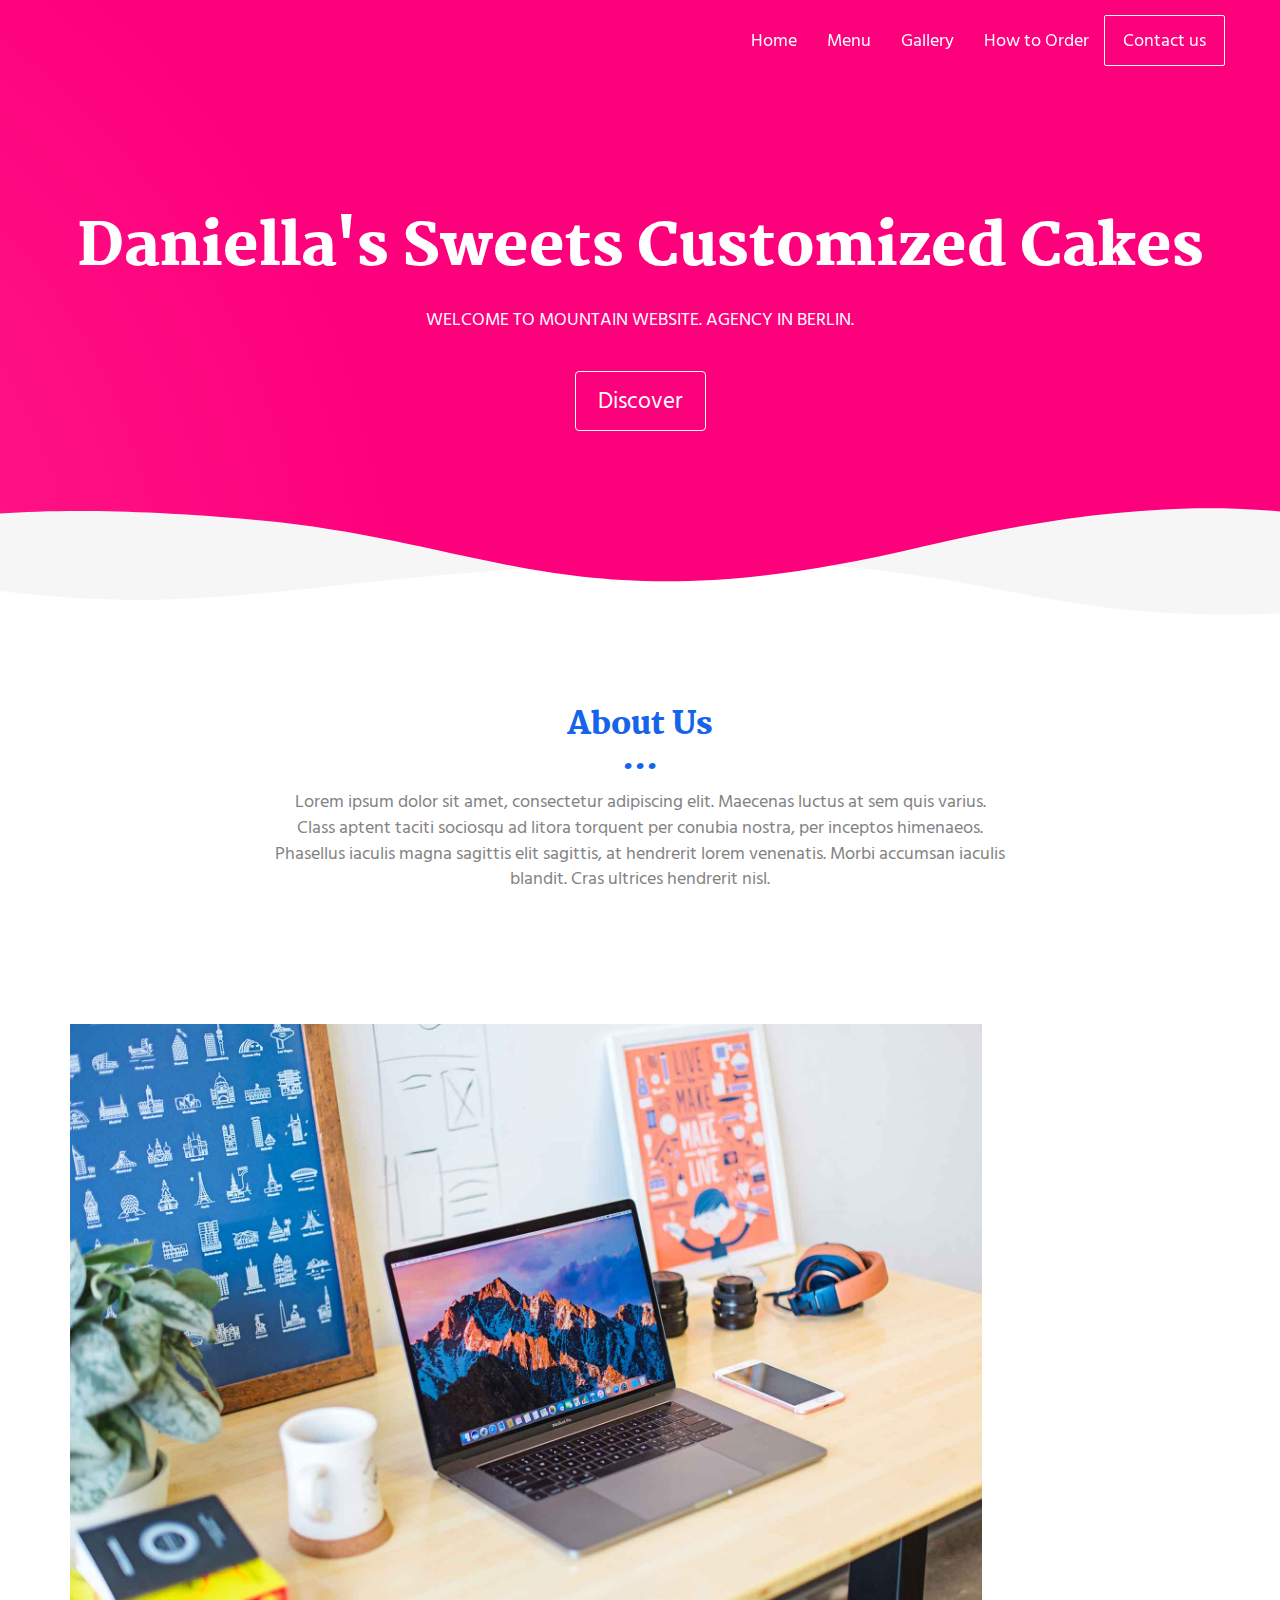
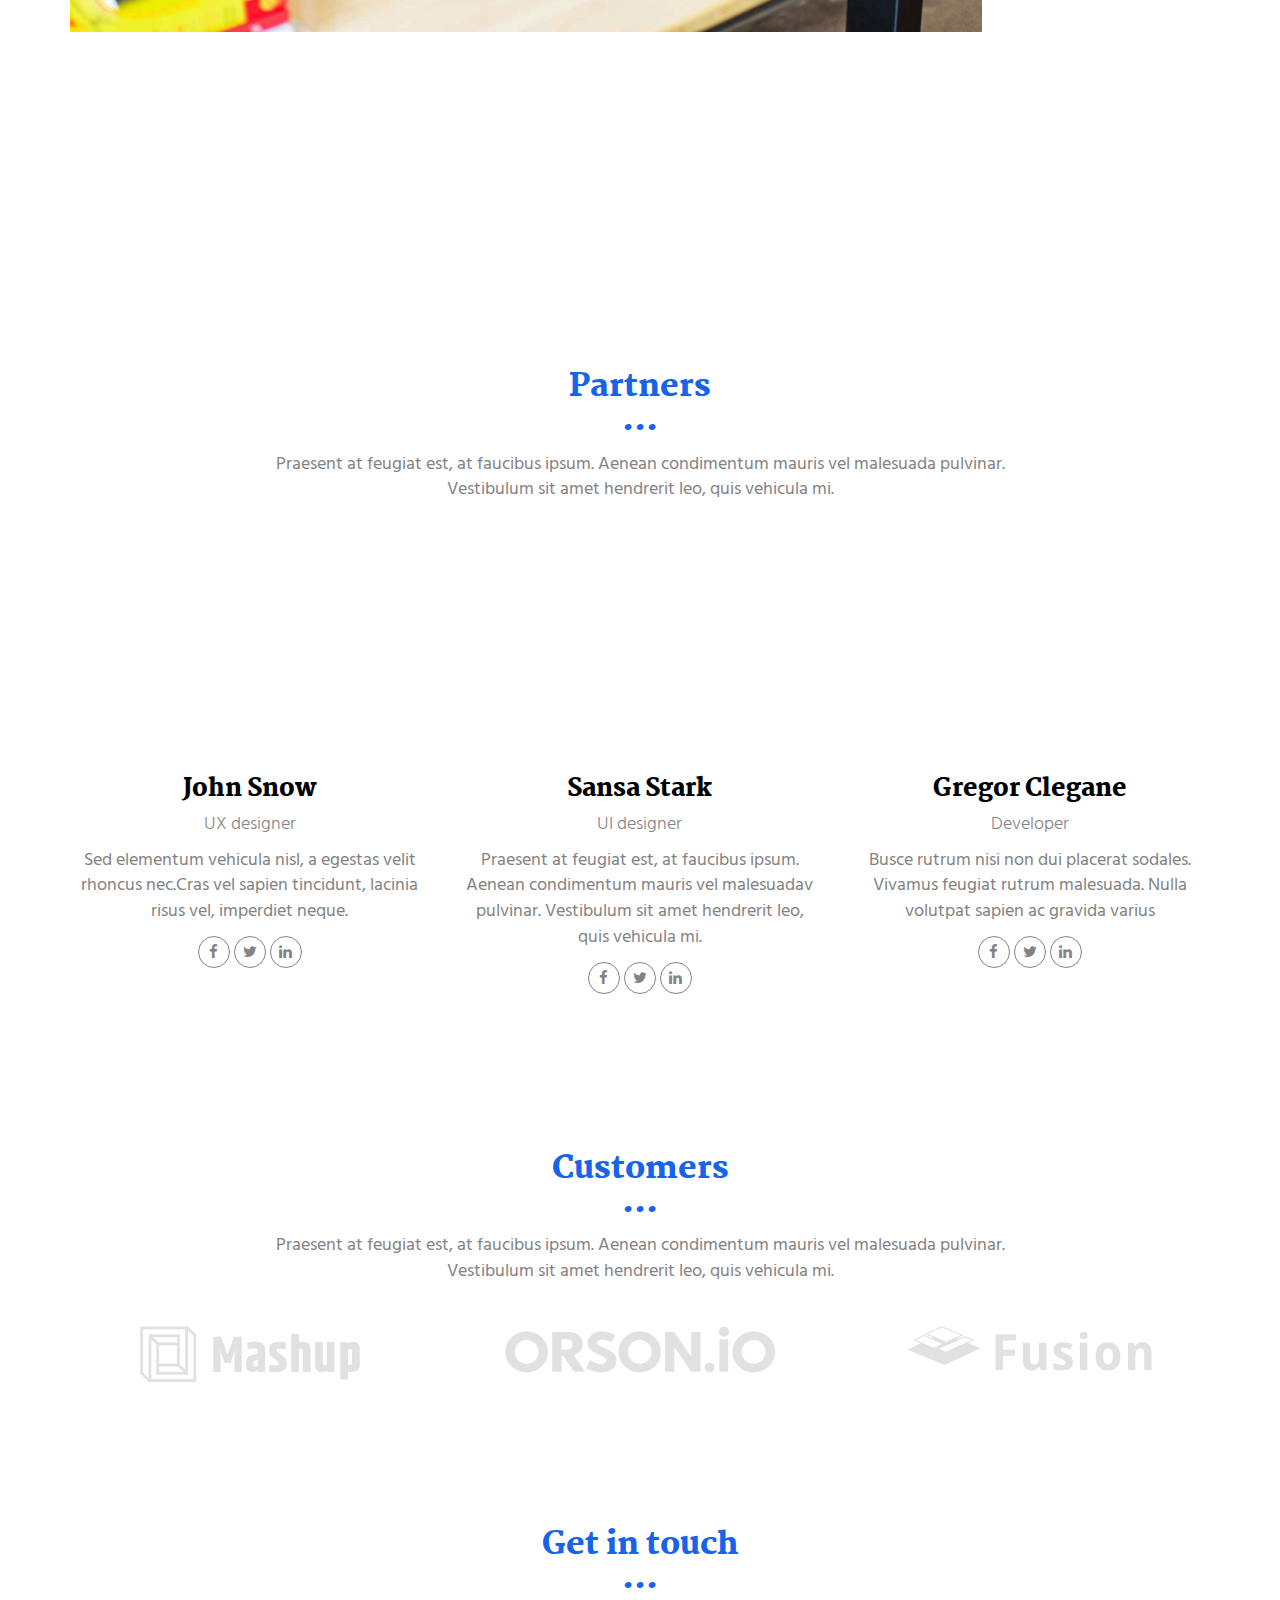
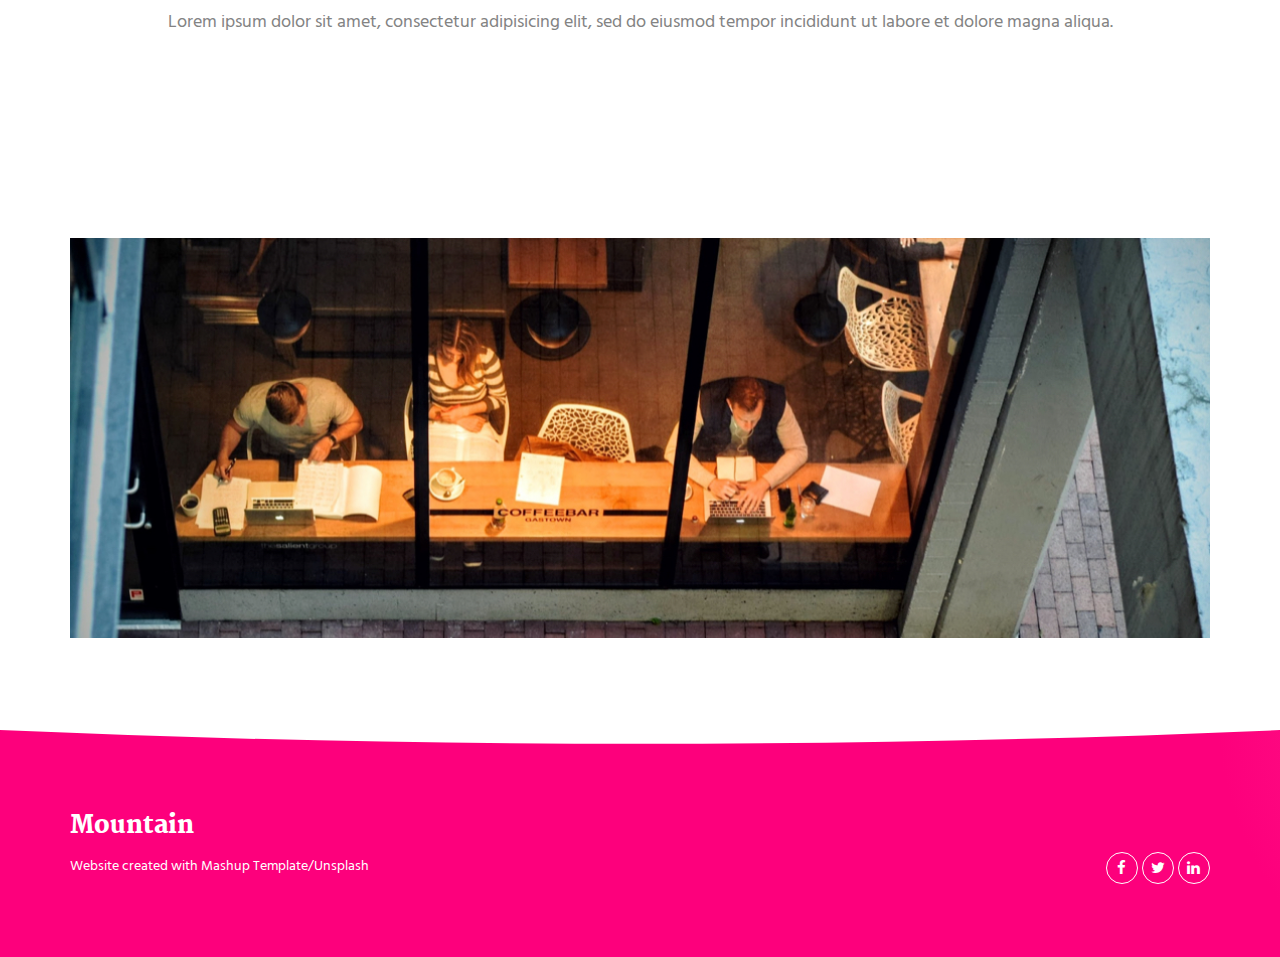
==== index.html @ 24caaa79 "upload initial files" ====
<!DOCTYPE html>
<html lang="en">

<head>
  <meta charset="UTF-8">
  <meta content="IE=edge" http-equiv="X-UA-Compatible">
  <meta content="width=device-width,initial-scale=1" name="viewport">
  <meta content="description" name="description">
  <meta name="google" content="notranslate" />
  <meta content="Mashup templates have been developped by Orson.io team" name="author">

  <!-- Disable tap highlight on IE -->
  <meta name="msapplication-tap-highlight" content="no">
  
  
  <link rel="apple-touch-icon" sizes="180x180" href="./assets/apple-icon-180x180.png">
  <link href="./assets/favicon.ico" rel="icon">

  <link href="" rel="stylesheet">


  <title>Daniella's Sweets</title>
  <link rel="icon" type="image/x-icon" href="assets/images/favicon.png">

<link href="./main.550dcf66.css" rel="stylesheet">
</head>

<body> <!-- Add your content of header -->
<header>
  <nav class="navbar navbar-default active">
    <div class="container">
      <div class="navbar-header">
        <button type="button" class="navbar-toggle collapsed" data-toggle="collapse" data-target="#navbar-collapse" aria-expanded="false">
          <span class="sr-only">Toggle navigation</span>
          <span class="icon-bar"></span>
          <span class="icon-bar"></span>
          <span class="icon-bar"></span>
        </button>
        
      </div>

      <div class="collapse navbar-collapse" id="navbar-collapse">
        <ul class="nav navbar-nav navbar-right">
          <li><a href="./index.html" title="">Home</a></li>
          <li><a href="./menu.html" title="">Menu</a></li>
          <li><a href="./gallery.html" title="">Gallery</a></li>
          <li><a href="./order.html" title="">How to Order</a></li>
          <li>
            <p>
              <a href="./contact.html" class="btn btn-default navbar-btn" title="">Contact us</a>
            </p>
          </li>

        </ul>
      </div> 
    </div>
  </nav>
</header>

<!-- Add your site or app content here -->
  <div class="hero-full-container background-image-container white-text-container">
    <div class="container">
      <div class="row">
        <div class="col-xs-12">
          <h1>Daniella's Sweets Customized Cakes</h1>
          <p>WELCOME TO MOUNTAIN WEBSITE. AGENCY IN BERLIN.</p>
          <br>
          <a href="./project.html" class="btn btn-default btn-lg" title="">Discover</a>
        </div>
      </div>
    </div>
  </div>

  <div class="section-container">
    <div class="container">
      <div class="row">
        <div class="col-xs-12 col-md-8 col-md-offset-2">
          <div class="text-center">
            <h2>About Us</h2>
            <p>Lorem ipsum dolor sit amet, consectetur adipiscing elit. Maecenas luctus at sem quis varius. 
            <br>
            Class aptent taciti sociosqu ad litora torquent per conubia nostra, per inceptos himenaeos. Phasellus iaculis magna sagittis elit sagittis, at hendrerit lorem venenatis. Morbi accumsan iaculis blandit. Cras ultrices hendrerit nisl.</p>
          </div>
       </div>
      </div>
    </div>
  </div>

  <div class="section-container">
    <div class="container">
      <div class="row">      
          <div class="col-xs-12">


            <div id="carousel-example-generic" class="carousel carousel-fade slide" data-ride="carousel">
                
                <div class="carousel-inner" role="listbox">

                    <div class="item active">
                        <img class="img-responsive" src="./assets/images/img-06.jpg" alt="First slide">
                        <div class="carousel-caption card-shadow reveal">
                          
                          <h3>Moon</h3>
                          <a class="left carousel-control" href="#carousel-example-generic" role="button" data-slide="prev">
                            <i class="fa fa-chevron-left" aria-hidden="true"></i>
                            <span class="sr-only">Previous</span>
                          </a>
                          <a class="right carousel-control" href="#carousel-example-generic" role="button" data-slide="next">
                            <i class="fa fa-chevron-right" aria-hidden="true"></i>
                            <span class="sr-only">Next</span>
                          </a>
                          <p>
                            Sed id tellus in risus pre
                            tium imperdiet eu lobortis dolor. Sed pellentesque, urna ac viverra lacinia, erat mauris venenatis purus, mollis egestas urna purus ac ex.
                            Aenean nunc sem, lobortis at elit non, lobortis laoreet nibh. Maecenas at mi ipsum.
                          </p>
                          
                          <p>
                            Quisque tempor, ligula pharetra luctus elementum, arcu nisl suscipit ante, pharetra commodo dui est et enim. Sed eu vestibulum elit. Donec ut libero non.
                          </p>
                          <a href="./project.html" class="btn btn-primary" title="">
                            Discover
                          </a>
                        </div>
                    </div>
                    <div class="item">
                        <img class="img-responsive" src="./assets/images/img-07.jpg" alt="First slide">
                        <div class="carousel-caption card-shadow reveal">

                          <h3>Lbortis</h3>
                            <a class="left carousel-control" href="#carousel-example-generic" role="button" data-slide="prev">
                              <i class="fa fa-chevron-left" aria-hidden="true"></i>
                              <span class="sr-only">Previous</span>
                            </a>
                            <a class="right carousel-control" href="#carousel-example-generic" role="button" data-slide="next">
                              <i class="fa fa-chevron-right" aria-hidden="true"></i>
                              <span class="sr-only">Next</span>
                            </a>
                          <p>
                            Pre id tellus in risus pre
                            tium imperdiet eu lobortis dolor. Sed pellentesque, urna ac viverra lacinia, erat mauris venenatis purus, mollis egestas urna purus ac ex.
                            Aenean nunc sem, lobortis at elit non, lobortis laoreet nibh. Maecenas at mi ipsum.
                          </p>
                          
                          <p>
                            Quisque tempor, ligula pharetra luctus elementum, arcu nisl suscipit ante, pharetra commodo dui est et enim. Sed eu vestibulum elit. Donec ut libero non.
                          </p>
                          <a href="./project.html" class="btn btn-primary" title="">
                            Discover
                          </a>
                        </div>
                    </div>
                </div>
               
            </div>

           
          </div>
          
        </div>  
      
    </div>
  </div>

  <div class="section-container">
    <div class="container text-center">
      <div class="row section-container-spacer">
        <div class="col-xs-12 col-md-12">
          <h2>Partners</h2>
          <p>Praesent at feugiat est, at faucibus ipsum. Aenean condimentum mauris vel malesuada pulvinar. <br>Vestibulum sit amet hendrerit leo, quis vehicula mi.</p>
        </div>  
      </div>
      <div class="row">
        <div class="col-xs-12 col-md-4">
          <img src="./assets/images/profil-01.jpg" alt="" class="reveal img-responsive reveal-content image-center">
          <h3>John Snow</h3>
          <h4>UX designer</h4>
          <p>Sed elementum vehicula nisl, a egestas velit rhoncus nec.Cras vel sapien tincidunt, lacinia risus vel, imperdiet neque.</p>
          <p>
            <a href="https://facebook.com/" class="social-round-icon fa-icon" title="">
              <i class="fa fa-facebook" aria-hidden="true"></i>
            </a>
            <a href="https://twitter.com/" class="social-round-icon fa-icon" title="">
              <i class="fa fa-twitter" aria-hidden="true"></i>
            </a>
            <a href="https://www.linkedin.com/" class="social-round-icon fa-icon" title="">
              <i class="fa fa-linkedin" aria-hidden="true"></i>
            </a>
          </p>
        </div>
       
        <div class="col-xs-12 col-md-4">
          <img src="./assets/images/profil-02.jpg" alt="" class="reveal img-responsive reveal-content image-center">
          <h3>Sansa Stark</h3>
          <h4>UI designer</h4>
          <p>Praesent at feugiat est, at faucibus ipsum. Aenean condimentum mauris vel malesuadav pulvinar. Vestibulum sit amet hendrerit leo, quis vehicula mi.</p>
          <p>
            <a href="https://facebook.com/" class="social-round-icon fa-icon" title="">
              <i class="fa fa-facebook" aria-hidden="true"></i>
            </a>
            <a href="https://twitter.com/" class="social-round-icon fa-icon" title="">
              <i class="fa fa-twitter" aria-hidden="true"></i>
            </a>
            <a href="https://www.linkedin.com/" class="social-round-icon fa-icon" title="">
              <i class="fa fa-linkedin" aria-hidden="true"></i>
            </a>
          </p>
        </div>
        <div class="col-xs-12 col-md-4">
          <img src="./assets/images/profil-03.jpg" alt="" class="reveal img-responsive reveal-content image-center">
          <h3>Gregor Clegane</h3>
          <h4>Developer</h4>
          <p>Busce rutrum nisi non dui placerat sodales. Vivamus feugiat rutrum malesuada. Nulla volutpat sapien ac gravida varius</p>
          <p>
            <a href="https://facebook.com/" class="social-round-icon fa-icon" title="">
              <i class="fa fa-facebook" aria-hidden="true"></i>
            </a>
            <a href="https://twitter.com/" class="social-round-icon fa-icon" title="">
              <i class="fa fa-twitter" aria-hidden="true"></i>
            </a>
            <a href="https://www.linkedin.com/" class="social-round-icon fa-icon" title="">
              <i class="fa fa-linkedin" aria-hidden="true"></i>
            </a>
          </p>
        </div>
      </div>
    </div>
  </div>

  <div class="section-container">
    <div class="container text-center">
      <div class="row section-container-spacer">
        <div class="col-xs-12 col-md-12">
          <h2 class="text-center">Customers</h2>
          <p>Praesent at feugiat est, at faucibus ipsum. Aenean condimentum mauris vel malesuada pulvinar. <br>Vestibulum sit amet hendrerit leo, quis vehicula mi.</p>
        </div>  
      </div>
      <div class="row">
        <div class="col-xs-12 col-md-4">
          <img src="./assets/images/logo-01.png" alt="" class="img-responsive reveal-content image-center">

        </div>
       
        <div class="col-xs-12 col-md-4">
          <img src="./assets/images/logo-02.png" alt="" class="img-responsive reveal-content image-center">
        </div>
        <div class="col-xs-12 col-md-4">
          <img src="./assets/images/logo-03.png" alt="" class="img-responsive reveal-content image-center">
        </div>
      </div>
    </div>
  </div>
 
 
  <div class="section-container contact-container">
    <div class="container">
      <div class="row">
        <div class="col-xs-12 col-md-12">
          <div class="section-container-spacer">
            <h2 class="text-center">Get in touch</h2>
            <p class="text-center">Lorem ipsum dolor sit amet, consectetur adipisicing elit, sed do eiusmod
            tempor incididunt ut labore et dolore magna aliqua.</p>
          </div>
          <div class="card-container">
            <div class="card card-shadow col-xs-10 col-xs-offset-1 col-md-8 col-md-offset-2 reveal">
              <form action="" class="reveal-content">
                <div class="row">
                  <div class="col-md-7">
                    <div class="form-group">
                      <input type="email" class="form-control" id="email" placeholder="Email">
                    </div>
                    <div class="form-group">
                      <input type="text" class="form-control" id="subject" placeholder="Subject">
                    </div>
                    <div class="form-group">
                      <textarea class="form-control" rows="3" placeholder="Enter your message"></textarea>
                    </div>
                    <button type="submit" class="btn btn-primary">Send message</button>
                  </div>
                  <div class="col-md-5">
                    <ul class="list-unstyled address-container">
                      <li>
                        <span class="fa-icon">
                          <i class="fa fa-phone" aria-hidden="true"></i>
                        </span>
                        + 33 9 07 45 12 65
                      </li>
                      <li>
                        <span class="fa-icon">
                          <i class="fa fa fa-map-o" aria-hidden="true"></i>
                        </span>
                        42 rue Moulbert 75016 Paris
                      </li>
                    </ul>
                  </div>
                </div>
              </form>
            </div>
            <div class="card-image col-xs-12" style="background-image: url('/assets/images/img-01.jpg')">
            </div>
          </div>
        </div>  
      </div>
    </div>
  </div>

<script>
  document.addEventListener("DOMContentLoaded", function (event) {
    navbarFixedTopAnimation();
  });
</script>

<footer class="footer-container white-text-container">
  <div class="container">
    <div class="row">

     
      <div class="col-xs-12">
        <h3>Mountain</h3>

        <div class="row">
          <div class="col-xs-12 col-sm-7">
            <p><small>Website created with <a href="http://www.mashup-template.com/" title="Create website with free html template">Mashup Template</a>/<a href="https://www.unsplash.com/" title="Beautiful Free Images">Unsplash</a></small>
            </p>
          </div>
          <div class="col-xs-12 col-sm-5">
            <p class="text-right">
              <a href="https://facebook.com/" class="social-round-icon white-round-icon fa-icon" title="">
                <i class="fa fa-facebook" aria-hidden="true"></i>
              </a>
              <a href="https://twitter.com/" class="social-round-icon white-round-icon fa-icon" title="">
                <i class="fa fa-twitter" aria-hidden="true"></i>
              </a>
              <a href="https://www.linkedin.com/" class="social-round-icon white-round-icon fa-icon" title="">
                <i class="fa fa-linkedin" aria-hidden="true"></i>
              </a>
            </p>
          </div>
        </div>
        
        
      </div>
    </div>
  </div>
</footer>

<script>
  document.addEventListener("DOMContentLoaded", function (event) {
    navActivePage();
    scrollRevelation('.reveal');
  });
</script>

<!-- Google Analytics: change UA-XXXXX-X to be your site's ID 

<script>
  (function (i, s, o, g, r, a, m) {
    i['GoogleAnalyticsObject'] = r; i[r] = i[r] || function () {
      (i[r].q = i[r].q || []).push(arguments)
    }, i[r].l = 1 * new Date(); a = s.createElement(o),
      m = s.getElementsByTagName(o)[0]; a.async = 1; a.src = g; m.parentNode.insertBefore(a, m)
  })(window, document, 'script', '//www.google-analytics.com/analytics.js', 'ga');
  ga('create', 'UA-XXXXX-X', 'auto');
  ga('send', 'pageview');
</script>

--> <script type="text/javascript" src="./main.0cf8b554.js"></script></body>

</html>
---- main.550dcf66.css ----
@import url(https://fonts.googleapis.com/css?family=Hind+Siliguri:300,600|Martel:400,900);@import url(https://maxcdn.bootstrapcdn.com/font-awesome/4.7.0/css/font-awesome.min.css);/*!
 * Bootstrap v3.3.7 (http://getbootstrap.com)
 * Copyright 2011-2016 Twitter, Inc.
 * Licensed under MIT (https://github.com/twbs/bootstrap/blob/master/LICENSE)
 */
/*! normalize.css v3.0.3 | MIT License | github.com/necolas/normalize.css */html{font-family:sans-serif;-ms-text-size-adjust:100%;-webkit-text-size-adjust:100%}body{margin:0}article,aside,details,figcaption,figure,footer,header,hgroup,main,menu,nav,section,summary{display:block}audio,canvas,progress,video{display:inline-block;vertical-align:baseline}audio:not([controls]){display:none;height:0}[hidden],template{display:none}a{background-color:transparent}a:active,a:hover{outline:0}abbr[title]{border-bottom:1px dotted}b,strong{font-weight:700}dfn{font-style:italic}h1{font-size:2em;margin:.67em 0}mark{background:#ff0;color:#000}small{font-size:80%}sub,sup{font-size:75%;line-height:0;position:relative;vertical-align:baseline}sup{top:-.5em}sub{bottom:-.25em}img{border:0}svg:not(:root){overflow:hidden}figure{margin:1em 40px}hr{box-sizing:content-box;height:0}pre{overflow:auto}code,kbd,pre,samp{font-family:monospace,monospace;font-size:1em}button,input,optgroup,select,textarea{color:inherit;font:inherit;margin:0}button{overflow:visible}button,select{text-transform:none}button,html input[type=button],input[type=reset],input[type=submit]{-webkit-appearance:button;cursor:pointer}button[disabled],html input[disabled]{cursor:default}button::-moz-focus-inner,input::-moz-focus-inner{border:0;padding:0}input{line-height:normal}input[type=checkbox],input[type=radio]{box-sizing:border-box;padding:0}input[type=number]::-webkit-inner-spin-button,input[type=number]::-webkit-outer-spin-button{height:auto}input[type=search]{-webkit-appearance:textfield;box-sizing:content-box}input[type=search]::-webkit-search-cancel-button,input[type=search]::-webkit-search-decoration{-webkit-appearance:none}fieldset{border:1px solid silver;margin:0 2px;padding:.35em .625em .75em}textarea{overflow:auto}optgroup{font-weight:700}table{border-collapse:collapse;border-spacing:0}td,th{padding:0}

/*! Source: https://github.com/h5bp/html5-boilerplate/blob/master/src/css/main.css */@media print{*,:after,:before{background:transparent!important;color:#000!important;box-shadow:none!important;text-shadow:none!important}a,a:visited{text-decoration:underline}a[href]:after{content:" (" attr(href) ")"}abbr[title]:after{content:" (" attr(title) ")"}a[href^="#"]:after,a[href^="javascript:"]:after{content:""}blockquote,pre{border:1px solid #999;page-break-inside:avoid}thead{display:table-header-group}img,tr{page-break-inside:avoid}img{max-width:100%!important}h2,h3,p{orphans:3;widows:3}h2,h3{page-break-after:avoid}.navbar{display:none}.btn>.caret,.dropup>.btn>.caret{border-top-color:#000!important}.label{border:1px solid #000}.table{border-collapse:collapse!important}.table td,.table th{background-color:#fff!important}.table-bordered td,.table-bordered th{border:1px solid #ddd!important}}*,:after,:before{-webkit-box-sizing:border-box;-moz-box-sizing:border-box;box-sizing:border-box}html{font-size:10px;-webkit-tap-highlight-color:transparent}body{font-family:Hind Siliguri,Helvetica,Arial,sans-serif;font-size:18px;line-height:1.42857;color:#838383;background-color:#fff}button,input,select,textarea{font-family:inherit;font-size:inherit;line-height:inherit}a{color:#1763e9;text-decoration:none}a:focus,a:hover{color:#1045a4;text-decoration:underline}a:focus{outline:5px auto -webkit-focus-ring-color;outline-offset:-2px}figure{margin:0}img{vertical-align:middle}.img-responsive{display:block;max-width:100%;height:auto}.img-rounded{border-radius:4px}.img-thumbnail{padding:4px;line-height:1.42857;background-color:#fff;border:1px solid #ddd;border-radius:2px;-webkit-transition:all .2s ease-in-out;-o-transition:all .2s ease-in-out;transition:all .2s ease-in-out;display:inline-block;max-width:100%;height:auto}.img-circle{border-radius:50%}hr{margin-top:25px;margin-bottom:25px;border:0;border-top:1px solid #eee}.sr-only{position:absolute;width:1px;height:1px;margin:-1px;padding:0;overflow:hidden;clip:rect(0,0,0,0);border:0}.sr-only-focusable:active,.sr-only-focusable:focus{position:static;width:auto;height:auto;margin:0;overflow:visible;clip:auto}[role=button]{cursor:pointer}.h1,.h2,.h3,.h4,.h5,.h6,h1,h2,h3,h4,h5,h6{font-family:Martel,Times New Roman,Times,serif;font-weight:900;line-height:1.1;color:#1763e9}.h1 .small,.h1 small,.h2 .small,.h2 small,.h3 .small,.h3 small,.h4 .small,.h4 small,.h5 .small,.h5 small,.h6 .small,.h6 small,h1 .small,h1 small,h2 .small,h2 small,h3 .small,h3 small,h4 .small,h4 small,h5 .small,h5 small,h6 .small,h6 small{font-weight:400;line-height:1;color:#777}.h1,.h2,.h3,h1,h2,h3{margin-top:25px;margin-bottom:12.5px}.h1 .small,.h1 small,.h2 .small,.h2 small,.h3 .small,.h3 small,h1 .small,h1 small,h2 .small,h2 small,h3 .small,h3 small{font-size:65%}.h4,.h5,.h6,h4,h5,h6{margin-top:12.5px;margin-bottom:12.5px}.h4 .small,.h4 small,.h5 .small,.h5 small,.h6 .small,.h6 small,h4 .small,h4 small,h5 .small,h5 small,h6 .small,h6 small{font-size:75%}.h1,h1{font-size:59px}.h2,h2{font-size:31px}.h3,h3{font-size:24px}.h4,.h5,h4,h5{font-size:18px}.h6,h6{font-size:16px}p{margin:0 0 12.5px}.lead{margin-bottom:25px;font-size:20px;font-weight:300;line-height:1.4}@media (min-width:768px){.lead{font-size:27px}}.small,small{font-size:77%}.mark,mark{background-color:#fcf8e3;padding:.2em}.text-left{text-align:left}.text-right{text-align:right}.text-center{text-align:center}.text-justify{text-align:justify}.text-nowrap{white-space:nowrap}.text-lowercase{text-transform:lowercase}.initialism,.text-uppercase{text-transform:uppercase}.text-capitalize{text-transform:capitalize}.text-muted{color:#777}.text-primary{color:#1763e9}a.text-primary:focus,a.text-primary:hover{color:#124fbb}.text-success{color:#fff}a.text-success:focus,a.text-success:hover{color:#e6e6e6}.text-info{color:#31708f}a.text-info:focus,a.text-info:hover{color:#245269}.text-warning{color:#8a6d3b}a.text-warning:focus,a.text-warning:hover{color:#66512c}.text-danger{color:#fff}a.text-danger:focus,a.text-danger:hover{color:#e6e6e6}.bg-primary{color:#fff;background-color:#1763e9}a.bg-primary:focus,a.bg-primary:hover{background-color:#124fbb}.bg-success{background-color:#08005f}a.bg-success:focus,a.bg-success:hover{background-color:#04002c}.bg-info{background-color:#d9edf7}a.bg-info:focus,a.bg-info:hover{background-color:#afd9ee}.bg-warning{background-color:#fcf8e3}a.bg-warning:focus,a.bg-warning:hover{background-color:#f7ecb5}.bg-danger{background-color:#ca044b}a.bg-danger:focus,a.bg-danger:hover{background-color:#980338}.page-header{padding-bottom:11.5px;margin:50px 0 25px;border-bottom:1px solid #eee}ol,ul{margin-top:0;margin-bottom:12.5px}ol ol,ol ul,ul ol,ul ul{margin-bottom:0}.list-inline,.list-unstyled{padding-left:0;list-style:none}.list-inline{margin-left:-5px}.list-inline>li{display:inline-block;padding-left:5px;padding-right:5px}dl{margin-top:0;margin-bottom:25px}dd,dt{line-height:1.42857}dt{font-weight:700}dd{margin-left:0}.dl-horizontal dd:after,.dl-horizontal dd:before{content:" ";display:table}.dl-horizontal dd:after{clear:both}@media (min-width:768px){.dl-horizontal dt{float:left;width:160px;clear:left;text-align:right;overflow:hidden;text-overflow:ellipsis;white-space:nowrap}.dl-horizontal dd{margin-left:180px}}abbr[data-original-title],abbr[title]{cursor:help;border-bottom:1px dotted #777}.initialism{font-size:90%}blockquote{padding:12.5px 25px;margin:0 0 25px;font-size:22.5px;border-left:5px solid #eee}blockquote ol:last-child,blockquote p:last-child,blockquote ul:last-child{margin-bottom:0}blockquote .small,blockquote footer,blockquote small{display:block;font-size:80%;line-height:1.42857;color:#777}blockquote .small:before,blockquote footer:before,blockquote small:before{content:"\2014   \A0"}.blockquote-reverse,blockquote.pull-right{padding-right:15px;padding-left:0;border-right:5px solid #eee;border-left:0;text-align:right}.blockquote-reverse .small:before,.blockquote-reverse footer:before,.blockquote-reverse small:before,blockquote.pull-right .small:before,blockquote.pull-right footer:before,blockquote.pull-right small:before{content:""}.blockquote-reverse .small:after,.blockquote-reverse footer:after,.blockquote-reverse small:after,blockquote.pull-right .small:after,blockquote.pull-right footer:after,blockquote.pull-right small:after{content:"\A0   \2014"}address{margin-bottom:25px;font-style:normal;line-height:1.42857}code,kbd,pre,samp{font-family:Menlo,Monaco,Consolas,Courier New,monospace}code{color:#c7254e;background-color:#f9f2f4}code,kbd{padding:2px 4px;font-size:90%;border-radius:2px}kbd{color:#fff;background-color:#333;box-shadow:inset 0 -1px 0 rgba(0,0,0,.25)}kbd kbd{padding:0;font-size:100%;font-weight:700;box-shadow:none}pre{display:block;padding:12px;margin:0 0 12.5px;font-size:17px;line-height:1.42857;word-break:break-all;word-wrap:break-word;color:#333;background-color:#f5f5f5;border:1px solid #ccc;border-radius:2px}pre code{padding:0;font-size:inherit;color:inherit;white-space:pre-wrap;background-color:transparent;border-radius:0}.pre-scrollable{max-height:340px;overflow-y:scroll}.container{margin-right:auto;margin-left:auto;padding-left:15px;padding-right:15px}.container:after,.container:before{content:" ";display:table}.container:after{clear:both}@media (min-width:768px){.container{width:750px}}@media (min-width:992px){.container{width:970px}}@media (min-width:1200px){.container{width:1170px}}.container-fluid{margin-right:auto;margin-left:auto;padding-left:15px;padding-right:15px}.container-fluid:after,.container-fluid:before{content:" ";display:table}.container-fluid:after{clear:both}.row{margin-left:-15px;margin-right:-15px}.row:after,.row:before{content:" ";display:table}.row:after{clear:both}.col-lg-1,.col-lg-2,.col-lg-3,.col-lg-4,.col-lg-5,.col-lg-6,.col-lg-7,.col-lg-8,.col-lg-9,.col-lg-10,.col-lg-11,.col-lg-12,.col-md-1,.col-md-2,.col-md-3,.col-md-4,.col-md-5,.col-md-6,.col-md-7,.col-md-8,.col-md-9,.col-md-10,.col-md-11,.col-md-12,.col-sm-1,.col-sm-2,.col-sm-3,.col-sm-4,.col-sm-5,.col-sm-6,.col-sm-7,.col-sm-8,.col-sm-9,.col-sm-10,.col-sm-11,.col-sm-12,.col-xs-1,.col-xs-2,.col-xs-3,.col-xs-4,.col-xs-5,.col-xs-6,.col-xs-7,.col-xs-8,.col-xs-9,.col-xs-10,.col-xs-11,.col-xs-12{position:relative;min-height:1px;padding-left:15px;padding-right:15px}.col-xs-1,.col-xs-2,.col-xs-3,.col-xs-4,.col-xs-5,.col-xs-6,.col-xs-7,.col-xs-8,.col-xs-9,.col-xs-10,.col-xs-11,.col-xs-12{float:left}.col-xs-1{width:8.33333%}.col-xs-2{width:16.66667%}.col-xs-3{width:25%}.col-xs-4{width:33.33333%}.col-xs-5{width:41.66667%}.col-xs-6{width:50%}.col-xs-7{width:58.33333%}.col-xs-8{width:66.66667%}.col-xs-9{width:75%}.col-xs-10{width:83.33333%}.col-xs-11{width:91.66667%}.col-xs-12{width:100%}.col-xs-pull-0{right:auto}.col-xs-pull-1{right:8.33333%}.col-xs-pull-2{right:16.66667%}.col-xs-pull-3{right:25%}.col-xs-pull-4{right:33.33333%}.col-xs-pull-5{right:41.66667%}.col-xs-pull-6{right:50%}.col-xs-pull-7{right:58.33333%}.col-xs-pull-8{right:66.66667%}.col-xs-pull-9{right:75%}.col-xs-pull-10{right:83.33333%}.col-xs-pull-11{right:91.66667%}.col-xs-pull-12{right:100%}.col-xs-push-0{left:auto}.col-xs-push-1{left:8.33333%}.col-xs-push-2{left:16.66667%}.col-xs-push-3{left:25%}.col-xs-push-4{left:33.33333%}.col-xs-push-5{left:41.66667%}.col-xs-push-6{left:50%}.col-xs-push-7{left:58.33333%}.col-xs-push-8{left:66.66667%}.col-xs-push-9{left:75%}.col-xs-push-10{left:83.33333%}.col-xs-push-11{left:91.66667%}.col-xs-push-12{left:100%}.col-xs-offset-0{margin-left:0}.col-xs-offset-1{margin-left:8.33333%}.col-xs-offset-2{margin-left:16.66667%}.col-xs-offset-3{margin-left:25%}.col-xs-offset-4{margin-left:33.33333%}.col-xs-offset-5{margin-left:41.66667%}.col-xs-offset-6{margin-left:50%}.col-xs-offset-7{margin-left:58.33333%}.col-xs-offset-8{margin-left:66.66667%}.col-xs-offset-9{margin-left:75%}.col-xs-offset-10{margin-left:83.33333%}.col-xs-offset-11{margin-left:91.66667%}.col-xs-offset-12{margin-left:100%}@media (min-width:768px){.col-sm-1,.col-sm-2,.col-sm-3,.col-sm-4,.col-sm-5,.col-sm-6,.col-sm-7,.col-sm-8,.col-sm-9,.col-sm-10,.col-sm-11,.col-sm-12{float:left}.col-sm-1{width:8.33333%}.col-sm-2{width:16.66667%}.col-sm-3{width:25%}.col-sm-4{width:33.33333%}.col-sm-5{width:41.66667%}.col-sm-6{width:50%}.col-sm-7{width:58.33333%}.col-sm-8{width:66.66667%}.col-sm-9{width:75%}.col-sm-10{width:83.33333%}.col-sm-11{width:91.66667%}.col-sm-12{width:100%}.col-sm-pull-0{right:auto}.col-sm-pull-1{right:8.33333%}.col-sm-pull-2{right:16.66667%}.col-sm-pull-3{right:25%}.col-sm-pull-4{right:33.33333%}.col-sm-pull-5{right:41.66667%}.col-sm-pull-6{right:50%}.col-sm-pull-7{right:58.33333%}.col-sm-pull-8{right:66.66667%}.col-sm-pull-9{right:75%}.col-sm-pull-10{right:83.33333%}.col-sm-pull-11{right:91.66667%}.col-sm-pull-12{right:100%}.col-sm-push-0{left:auto}.col-sm-push-1{left:8.33333%}.col-sm-push-2{left:16.66667%}.col-sm-push-3{left:25%}.col-sm-push-4{left:33.33333%}.col-sm-push-5{left:41.66667%}.col-sm-push-6{left:50%}.col-sm-push-7{left:58.33333%}.col-sm-push-8{left:66.66667%}.col-sm-push-9{left:75%}.col-sm-push-10{left:83.33333%}.col-sm-push-11{left:91.66667%}.col-sm-push-12{left:100%}.col-sm-offset-0{margin-left:0}.col-sm-offset-1{margin-left:8.33333%}.col-sm-offset-2{margin-left:16.66667%}.col-sm-offset-3{margin-left:25%}.col-sm-offset-4{margin-left:33.33333%}.col-sm-offset-5{margin-left:41.66667%}.col-sm-offset-6{margin-left:50%}.col-sm-offset-7{margin-left:58.33333%}.col-sm-offset-8{margin-left:66.66667%}.col-sm-offset-9{margin-left:75%}.col-sm-offset-10{margin-left:83.33333%}.col-sm-offset-11{margin-left:91.66667%}.col-sm-offset-12{margin-left:100%}}@media (min-width:992px){.col-md-1,.col-md-2,.col-md-3,.col-md-4,.col-md-5,.col-md-6,.col-md-7,.col-md-8,.col-md-9,.col-md-10,.col-md-11,.col-md-12{float:left}.col-md-1{width:8.33333%}.col-md-2{width:16.66667%}.col-md-3{width:25%}.col-md-4{width:33.33333%}.col-md-5{width:41.66667%}.col-md-6{width:50%}.col-md-7{width:58.33333%}.col-md-8{width:66.66667%}.col-md-9{width:75%}.col-md-10{width:83.33333%}.col-md-11{width:91.66667%}.col-md-12{width:100%}.col-md-pull-0{right:auto}.col-md-pull-1{right:8.33333%}.col-md-pull-2{right:16.66667%}.col-md-pull-3{right:25%}.col-md-pull-4{right:33.33333%}.col-md-pull-5{right:41.66667%}.col-md-pull-6{right:50%}.col-md-pull-7{right:58.33333%}.col-md-pull-8{right:66.66667%}.col-md-pull-9{right:75%}.col-md-pull-10{right:83.33333%}.col-md-pull-11{right:91.66667%}.col-md-pull-12{right:100%}.col-md-push-0{left:auto}.col-md-push-1{left:8.33333%}.col-md-push-2{left:16.66667%}.col-md-push-3{left:25%}.col-md-push-4{left:33.33333%}.col-md-push-5{left:41.66667%}.col-md-push-6{left:50%}.col-md-push-7{left:58.33333%}.col-md-push-8{left:66.66667%}.col-md-push-9{left:75%}.col-md-push-10{left:83.33333%}.col-md-push-11{left:91.66667%}.col-md-push-12{left:100%}.col-md-offset-0{margin-left:0}.col-md-offset-1{margin-left:8.33333%}.col-md-offset-2{margin-left:16.66667%}.col-md-offset-3{margin-left:25%}.col-md-offset-4{margin-left:33.33333%}.col-md-offset-5{margin-left:41.66667%}.col-md-offset-6{margin-left:50%}.col-md-offset-7{margin-left:58.33333%}.col-md-offset-8{margin-left:66.66667%}.col-md-offset-9{margin-left:75%}.col-md-offset-10{margin-left:83.33333%}.col-md-offset-11{margin-left:91.66667%}.col-md-offset-12{margin-left:100%}}@media (min-width:1200px){.col-lg-1,.col-lg-2,.col-lg-3,.col-lg-4,.col-lg-5,.col-lg-6,.col-lg-7,.col-lg-8,.col-lg-9,.col-lg-10,.col-lg-11,.col-lg-12{float:left}.col-lg-1{width:8.33333%}.col-lg-2{width:16.66667%}.col-lg-3{width:25%}.col-lg-4{width:33.33333%}.col-lg-5{width:41.66667%}.col-lg-6{width:50%}.col-lg-7{width:58.33333%}.col-lg-8{width:66.66667%}.col-lg-9{width:75%}.col-lg-10{width:83.33333%}.col-lg-11{width:91.66667%}.col-lg-12{width:100%}.col-lg-pull-0{right:auto}.col-lg-pull-1{right:8.33333%}.col-lg-pull-2{right:16.66667%}.col-lg-pull-3{right:25%}.col-lg-pull-4{right:33.33333%}.col-lg-pull-5{right:41.66667%}.col-lg-pull-6{right:50%}.col-lg-pull-7{right:58.33333%}.col-lg-pull-8{right:66.66667%}.col-lg-pull-9{right:75%}.col-lg-pull-10{right:83.33333%}.col-lg-pull-11{right:91.66667%}.col-lg-pull-12{right:100%}.col-lg-push-0{left:auto}.col-lg-push-1{left:8.33333%}.col-lg-push-2{left:16.66667%}.col-lg-push-3{left:25%}.col-lg-push-4{left:33.33333%}.col-lg-push-5{left:41.66667%}.col-lg-push-6{left:50%}.col-lg-push-7{left:58.33333%}.col-lg-push-8{left:66.66667%}.col-lg-push-9{left:75%}.col-lg-push-10{left:83.33333%}.col-lg-push-11{left:91.66667%}.col-lg-push-12{left:100%}.col-lg-offset-0{margin-left:0}.col-lg-offset-1{margin-left:8.33333%}.col-lg-offset-2{margin-left:16.66667%}.col-lg-offset-3{margin-left:25%}.col-lg-offset-4{margin-left:33.33333%}.col-lg-offset-5{margin-left:41.66667%}.col-lg-offset-6{margin-left:50%}.col-lg-offset-7{margin-left:58.33333%}.col-lg-offset-8{margin-left:66.66667%}.col-lg-offset-9{margin-left:75%}.col-lg-offset-10{margin-left:83.33333%}.col-lg-offset-11{margin-left:91.66667%}.col-lg-offset-12{margin-left:100%}}table{background-color:transparent}caption{padding-top:8px;padding-bottom:8px;color:#777}caption,th{text-align:left}.table{width:100%;max-width:100%;margin-bottom:25px}.table>tbody>tr>td,.table>tbody>tr>th,.table>tfoot>tr>td,.table>tfoot>tr>th,.table>thead>tr>td,.table>thead>tr>th{padding:8px;line-height:1.42857;vertical-align:top;border-top:1px solid #ddd}.table>thead>tr>th{vertical-align:bottom;border-bottom:2px solid #ddd}.table>caption+thead>tr:first-child>td,.table>caption+thead>tr:first-child>th,.table>colgroup+thead>tr:first-child>td,.table>colgroup+thead>tr:first-child>th,.table>thead:first-child>tr:first-child>td,.table>thead:first-child>tr:first-child>th{border-top:0}.table>tbody+tbody{border-top:2px solid #ddd}.table .table{background-color:#fff}.table-condensed>tbody>tr>td,.table-condensed>tbody>tr>th,.table-condensed>tfoot>tr>td,.table-condensed>tfoot>tr>th,.table-condensed>thead>tr>td,.table-condensed>thead>tr>th{padding:5px}.table-bordered,.table-bordered>tbody>tr>td,.table-bordered>tbody>tr>th,.table-bordered>tfoot>tr>td,.table-bordered>tfoot>tr>th,.table-bordered>thead>tr>td,.table-bordered>thead>tr>th{border:1px solid #ddd}.table-bordered>thead>tr>td,.table-bordered>thead>tr>th{border-bottom-width:2px}.table-striped>tbody>tr:nth-of-type(odd){background-color:#f9f9f9}.table-hover>tbody>tr:hover{background-color:#f5f5f5}table col[class*=col-]{position:static;float:none;display:table-column}table td[class*=col-],table th[class*=col-]{position:static;float:none;display:table-cell}.table>tbody>tr.active>td,.table>tbody>tr.active>th,.table>tbody>tr>td.active,.table>tbody>tr>th.active,.table>tfoot>tr.active>td,.table>tfoot>tr.active>th,.table>tfoot>tr>td.active,.table>tfoot>tr>th.active,.table>thead>tr.active>td,.table>thead>tr.active>th,.table>thead>tr>td.active,.table>thead>tr>th.active{background-color:#f5f5f5}.table-hover>tbody>tr.active:hover>td,.table-hover>tbody>tr.active:hover>th,.table-hover>tbody>tr:hover>.active,.table-hover>tbody>tr>td.active:hover,.table-hover>tbody>tr>th.active:hover{background-color:#e8e8e8}.table>tbody>tr.success>td,.table>tbody>tr.success>th,.table>tbody>tr>td.success,.table>tbody>tr>th.success,.table>tfoot>tr.success>td,.table>tfoot>tr.success>th,.table>tfoot>tr>td.success,.table>tfoot>tr>th.success,.table>thead>tr.success>td,.table>thead>tr.success>th,.table>thead>tr>td.success,.table>thead>tr>th.success{background-color:#08005f}.table-hover>tbody>tr.success:hover>td,.table-hover>tbody>tr.success:hover>th,.table-hover>tbody>tr:hover>.success,.table-hover>tbody>tr>td.success:hover,.table-hover>tbody>tr>th.success:hover{background-color:#060046}.table>tbody>tr.info>td,.table>tbody>tr.info>th,.table>tbody>tr>td.info,.table>tbody>tr>th.info,.table>tfoot>tr.info>td,.table>tfoot>tr.info>th,.table>tfoot>tr>td.info,.table>tfoot>tr>th.info,.table>thead>tr.info>td,.table>thead>tr.info>th,.table>thead>tr>td.info,.table>thead>tr>th.info{background-color:#d9edf7}.table-hover>tbody>tr.info:hover>td,.table-hover>tbody>tr.info:hover>th,.table-hover>tbody>tr:hover>.info,.table-hover>tbody>tr>td.info:hover,.table-hover>tbody>tr>th.info:hover{background-color:#c4e3f3}.table>tbody>tr.warning>td,.table>tbody>tr.warning>th,.table>tbody>tr>td.warning,.table>tbody>tr>th.warning,.table>tfoot>tr.warning>td,.table>tfoot>tr.warning>th,.table>tfoot>tr>td.warning,.table>tfoot>tr>th.warning,.table>thead>tr.warning>td,.table>thead>tr.warning>th,.table>thead>tr>td.warning,.table>thead>tr>th.warning{background-color:#fcf8e3}.table-hover>tbody>tr.warning:hover>td,.table-hover>tbody>tr.warning:hover>th,.table-hover>tbody>tr:hover>.warning,.table-hover>tbody>tr>td.warning:hover,.table-hover>tbody>tr>th.warning:hover{background-color:#faf2cc}.table>tbody>tr.danger>td,.table>tbody>tr.danger>th,.table>tbody>tr>td.danger,.table>tbody>tr>th.danger,.table>tfoot>tr.danger>td,.table>tfoot>tr.danger>th,.table>tfoot>tr>td.danger,.table>tfoot>tr>th.danger,.table>thead>tr.danger>td,.table>thead>tr.danger>th,.table>thead>tr>td.danger,.table>thead>tr>th.danger{background-color:#ca044b}.table-hover>tbody>tr.danger:hover>td,.table-hover>tbody>tr.danger:hover>th,.table-hover>tbody>tr:hover>.danger,.table-hover>tbody>tr>td.danger:hover,.table-hover>tbody>tr>th.danger:hover{background-color:#b10442}.table-responsive{overflow-x:auto;min-height:.01%}@media screen and (max-width:767px){.table-responsive{width:100%;margin-bottom:18.75px;overflow-y:hidden;-ms-overflow-style:-ms-autohiding-scrollbar;border:1px solid #ddd}.table-responsive>.table{margin-bottom:0}.table-responsive>.table>tbody>tr>td,.table-responsive>.table>tbody>tr>th,.table-responsive>.table>tfoot>tr>td,.table-responsive>.table>tfoot>tr>th,.table-responsive>.table>thead>tr>td,.table-responsive>.table>thead>tr>th{white-space:nowrap}.table-responsive>.table-bordered{border:0}.table-responsive>.table-bordered>tbody>tr>td:first-child,.table-responsive>.table-bordered>tbody>tr>th:first-child,.table-responsive>.table-bordered>tfoot>tr>td:first-child,.table-responsive>.table-bordered>tfoot>tr>th:first-child,.table-responsive>.table-bordered>thead>tr>td:first-child,.table-responsive>.table-bordered>thead>tr>th:first-child{border-left:0}.table-responsive>.table-bordered>tbody>tr>td:last-child,.table-responsive>.table-bordered>tbody>tr>th:last-child,.table-responsive>.table-bordered>tfoot>tr>td:last-child,.table-responsive>.table-bordered>tfoot>tr>th:last-child,.table-responsive>.table-bordered>thead>tr>td:last-child,.table-responsive>.table-bordered>thead>tr>th:last-child{border-right:0}.table-responsive>.table-bordered>tbody>tr:last-child>td,.table-responsive>.table-bordered>tbody>tr:last-child>th,.table-responsive>.table-bordered>tfoot>tr:last-child>td,.table-responsive>.table-bordered>tfoot>tr:last-child>th{border-bottom:0}}fieldset{margin:0;min-width:0}fieldset,legend{padding:0;border:0}legend{display:block;width:100%;margin-bottom:25px;font-size:27px;line-height:inherit;color:#333;border-bottom:1px solid #e5e5e5}label{display:inline-block;max-width:100%;margin-bottom:5px;font-weight:700}input[type=search]{-webkit-box-sizing:border-box;-moz-box-sizing:border-box;box-sizing:border-box}input[type=checkbox],input[type=radio]{margin:4px 0 0;margin-top:1px\9;line-height:normal}input[type=file]{display:block}input[type=range]{display:block;width:100%}select[multiple],select[size]{height:auto}input[type=checkbox]:focus,input[type=file]:focus,input[type=radio]:focus{outline:5px auto -webkit-focus-ring-color;outline-offset:-2px}output{padding-top:13px}.form-control,output{display:block;font-size:18px;line-height:1.42857;color:#555}.form-control{width:100%;height:51px;padding:12px 18px;background-color:#fff;background-image:none;border:1px solid #ddd;border-radius:2px;-webkit-box-shadow:inset 0 1px 1px rgba(0,0,0,.075);box-shadow:inset 0 1px 1px rgba(0,0,0,.075);-webkit-transition:border-color .15s ease-in-out,box-shadow .15s ease-in-out;-o-transition:border-color ease-in-out .15s,box-shadow ease-in-out .15s;transition:border-color .15s ease-in-out,box-shadow .15s ease-in-out}.form-control:focus{border-color:#66afe9;-webkit-box-shadow:inset 0 1px 1px rgba(0,0,0,.075),0 0 8px rgba(102,175,233,.6);box-shadow:inset 0 1px 1px rgba(0,0,0,.075),0 0 8px rgba(102,175,233,.6)}.form-control::-moz-placeholder{color:#999;opacity:1}.form-control:-ms-input-placeholder{color:#999}.form-control::-webkit-input-placeholder{color:#999}.form-control::-ms-expand{border:0;background-color:transparent}.form-control[disabled],.form-control[readonly],fieldset[disabled] .form-control{background-color:#eee;opacity:1}.form-control[disabled],fieldset[disabled] .form-control{cursor:not-allowed}textarea.form-control{height:auto}input[type=search]{-webkit-appearance:none}@media screen and (-webkit-min-device-pixel-ratio:0){input[type=date].form-control,input[type=datetime-local].form-control,input[type=month].form-control,input[type=time].form-control{line-height:51px}.input-group-sm>.input-group-btn>input[type=date].btn,.input-group-sm>.input-group-btn>input[type=datetime-local].btn,.input-group-sm>.input-group-btn>input[type=month].btn,.input-group-sm>.input-group-btn>input[type=time].btn,.input-group-sm>input[type=date].form-control,.input-group-sm>input[type=date].input-group-addon,.input-group-sm>input[type=datetime-local].form-control,.input-group-sm>input[type=datetime-local].input-group-addon,.input-group-sm>input[type=month].form-control,.input-group-sm>input[type=month].input-group-addon,.input-group-sm>input[type=time].form-control,.input-group-sm>input[type=time].input-group-addon,.input-group-sm input[type=date],.input-group-sm input[type=datetime-local],.input-group-sm input[type=month],.input-group-sm input[type=time],input[type=date].input-sm,input[type=datetime-local].input-sm,input[type=month].input-sm,input[type=time].input-sm{line-height:37px}.input-group-lg>.input-group-btn>input[type=date].btn,.input-group-lg>.input-group-btn>input[type=datetime-local].btn,.input-group-lg>.input-group-btn>input[type=month].btn,.input-group-lg>.input-group-btn>input[type=time].btn,.input-group-lg>input[type=date].form-control,.input-group-lg>input[type=date].input-group-addon,.input-group-lg>input[type=datetime-local].form-control,.input-group-lg>input[type=datetime-local].input-group-addon,.input-group-lg>input[type=month].form-control,.input-group-lg>input[type=month].input-group-addon,.input-group-lg>input[type=time].form-control,.input-group-lg>input[type=time].input-group-addon,.input-group-lg input[type=date],.input-group-lg input[type=datetime-local],.input-group-lg input[type=month],.input-group-lg input[type=time],input[type=date].input-lg,input[type=datetime-local].input-lg,input[type=month].input-lg,input[type=time].input-lg{line-height:61px}}.form-group{margin-bottom:15px}.checkbox,.radio{position:relative;display:block;margin-top:10px;margin-bottom:10px}.checkbox label,.radio label{min-height:25px;padding-left:20px;margin-bottom:0;font-weight:400;cursor:pointer}.checkbox-inline input[type=checkbox],.checkbox input[type=checkbox],.radio-inline input[type=radio],.radio input[type=radio]{position:absolute;margin-left:-20px;margin-top:4px\9}.checkbox+.checkbox,.radio+.radio{margin-top:-5px}.checkbox-inline,.radio-inline{position:relative;display:inline-block;padding-left:20px;margin-bottom:0;vertical-align:middle;font-weight:400;cursor:pointer}.checkbox-inline+.checkbox-inline,.radio-inline+.radio-inline{margin-top:0;margin-left:10px}.checkbox-inline.disabled,.checkbox.disabled label,.radio-inline.disabled,.radio.disabled label,fieldset[disabled] .checkbox-inline,fieldset[disabled] .checkbox label,fieldset[disabled] .radio-inline,fieldset[disabled] .radio label,fieldset[disabled] input[type=checkbox],fieldset[disabled] input[type=radio],input[type=checkbox].disabled,input[type=checkbox][disabled],input[type=radio].disabled,input[type=radio][disabled]{cursor:not-allowed}.form-control-static{padding-top:13px;padding-bottom:13px;margin-bottom:0;min-height:43px}.form-control-static.input-lg,.form-control-static.input-sm,.input-group-lg>.form-control-static.form-control,.input-group-lg>.form-control-static.input-group-addon,.input-group-lg>.input-group-btn>.form-control-static.btn,.input-group-sm>.form-control-static.form-control,.input-group-sm>.form-control-static.input-group-addon,.input-group-sm>.input-group-btn>.form-control-static.btn{padding-left:0;padding-right:0}.input-group-sm>.form-control,.input-group-sm>.input-group-addon,.input-group-sm>.input-group-btn>.btn,.input-sm{height:37px;padding:7px 10px;font-size:14px;line-height:1.5;border-radius:2px}.input-group-sm>.input-group-btn>select.btn,.input-group-sm>select.form-control,.input-group-sm>select.input-group-addon,select.input-sm{height:37px;line-height:37px}.input-group-sm>.input-group-btn>select[multiple].btn,.input-group-sm>.input-group-btn>textarea.btn,.input-group-sm>select[multiple].form-control,.input-group-sm>select[multiple].input-group-addon,.input-group-sm>textarea.form-control,.input-group-sm>textarea.input-group-addon,select[multiple].input-sm,textarea.input-sm{height:auto}.form-group-sm .form-control{height:37px;padding:7px 10px;font-size:14px;line-height:1.5;border-radius:2px}.form-group-sm select.form-control{height:37px;line-height:37px}.form-group-sm select[multiple].form-control,.form-group-sm textarea.form-control{height:auto}.form-group-sm .form-control-static{height:37px;min-height:39px;padding:8px 10px;font-size:14px;line-height:1.5}.input-group-lg>.form-control,.input-group-lg>.input-group-addon,.input-group-lg>.input-group-btn>.btn,.input-lg{height:61px;padding:14px 22px;font-size:23px;line-height:1.33333;border-radius:4px}.input-group-lg>.input-group-btn>select.btn,.input-group-lg>select.form-control,.input-group-lg>select.input-group-addon,select.input-lg{height:61px;line-height:61px}.input-group-lg>.input-group-btn>select[multiple].btn,.input-group-lg>.input-group-btn>textarea.btn,.input-group-lg>select[multiple].form-control,.input-group-lg>select[multiple].input-group-addon,.input-group-lg>textarea.form-control,.input-group-lg>textarea.input-group-addon,select[multiple].input-lg,textarea.input-lg{height:auto}.form-group-lg .form-control{height:61px;padding:14px 22px;font-size:23px;line-height:1.33333;border-radius:4px}.form-group-lg select.form-control{height:61px;line-height:61px}.form-group-lg select[multiple].form-control,.form-group-lg textarea.form-control{height:auto}.form-group-lg .form-control-static{height:61px;min-height:48px;padding:15px 22px;font-size:23px;line-height:1.33333}.has-feedback{position:relative}.has-feedback .form-control{padding-right:63.75px}.form-control-feedback{position:absolute;top:0;right:0;z-index:2;display:block;width:51px;height:51px;line-height:51px;text-align:center;pointer-events:none}.form-group-lg .form-control+.form-control-feedback,.input-group-lg+.form-control-feedback,.input-group-lg>.form-control+.form-control-feedback,.input-group-lg>.input-group-addon+.form-control-feedback,.input-group-lg>.input-group-btn>.btn+.form-control-feedback,.input-lg+.form-control-feedback{width:61px;height:61px;line-height:61px}.form-group-sm .form-control+.form-control-feedback,.input-group-sm+.form-control-feedback,.input-group-sm>.form-control+.form-control-feedback,.input-group-sm>.input-group-addon+.form-control-feedback,.input-group-sm>.input-group-btn>.btn+.form-control-feedback,.input-sm+.form-control-feedback{width:37px;height:37px;line-height:37px}.has-success .checkbox,.has-success .checkbox-inline,.has-success.checkbox-inline label,.has-success.checkbox label,.has-success .control-label,.has-success .help-block,.has-success .radio,.has-success .radio-inline,.has-success.radio-inline label,.has-success.radio label{color:#fff}.has-success .form-control{border-color:#fff;-webkit-box-shadow:inset 0 1px 1px rgba(0,0,0,.075);box-shadow:inset 0 1px 1px rgba(0,0,0,.075)}.has-success .form-control:focus{border-color:#e6e6e6;-webkit-box-shadow:inset 0 1px 1px rgba(0,0,0,.075),0 0 6px #fff;box-shadow:inset 0 1px 1px rgba(0,0,0,.075),0 0 6px #fff}.has-success .input-group-addon{color:#fff;border-color:#fff;background-color:#08005f}.has-success .form-control-feedback{color:#fff}.has-warning .checkbox,.has-warning .checkbox-inline,.has-warning.checkbox-inline label,.has-warning.checkbox label,.has-warning .control-label,.has-warning .help-block,.has-warning .radio,.has-warning .radio-inline,.has-warning.radio-inline label,.has-warning.radio label{color:#8a6d3b}.has-warning .form-control{border-color:#8a6d3b;-webkit-box-shadow:inset 0 1px 1px rgba(0,0,0,.075);box-shadow:inset 0 1px 1px rgba(0,0,0,.075)}.has-warning .form-control:focus{border-color:#66512c;-webkit-box-shadow:inset 0 1px 1px rgba(0,0,0,.075),0 0 6px #c0a16b;box-shadow:inset 0 1px 1px rgba(0,0,0,.075),0 0 6px #c0a16b}.has-warning .input-group-addon{color:#8a6d3b;border-color:#8a6d3b;background-color:#fcf8e3}.has-warning .form-control-feedback{color:#8a6d3b}.has-error .checkbox,.has-error .checkbox-inline,.has-error.checkbox-inline label,.has-error.checkbox label,.has-error .control-label,.has-error .help-block,.has-error .radio,.has-error .radio-inline,.has-error.radio-inline label,.has-error.radio label{color:#fff}.has-error .form-control{border-color:#fff;-webkit-box-shadow:inset 0 1px 1px rgba(0,0,0,.075);box-shadow:inset 0 1px 1px rgba(0,0,0,.075)}.has-error .form-control:focus{border-color:#e6e6e6;-webkit-box-shadow:inset 0 1px 1px rgba(0,0,0,.075),0 0 6px #fff;box-shadow:inset 0 1px 1px rgba(0,0,0,.075),0 0 6px #fff}.has-error .input-group-addon{color:#fff;border-color:#fff;background-color:#ca044b}.has-error .form-control-feedback{color:#fff}.has-feedback label~.form-control-feedback{top:30px}.has-feedback label.sr-only~.form-control-feedback{top:0}.help-block{display:block;margin-top:5px;margin-bottom:10px;color:#c3c3c3}@media (min-width:768px){.form-inline .form-group{display:inline-block;margin-bottom:0;vertical-align:middle}.form-inline .form-control{display:inline-block;width:auto;vertical-align:middle}.form-inline .form-control-static{display:inline-block}.form-inline .input-group{display:inline-table;vertical-align:middle}.form-inline .input-group .form-control,.form-inline .input-group .input-group-addon,.form-inline .input-group .input-group-btn{width:auto}.form-inline .input-group>.form-control{width:100%}.form-inline .control-label{margin-bottom:0;vertical-align:middle}.form-inline .checkbox,.form-inline .radio{display:inline-block;margin-top:0;margin-bottom:0;vertical-align:middle}.form-inline .checkbox label,.form-inline .radio label{padding-left:0}.form-inline .checkbox input[type=checkbox],.form-inline .radio input[type=radio]{position:relative;margin-left:0}.form-inline .has-feedback .form-control-feedback{top:0}}.form-horizontal .checkbox,.form-horizontal .checkbox-inline,.form-horizontal .radio,.form-horizontal .radio-inline{margin-top:0;margin-bottom:0;padding-top:13px}.form-horizontal .checkbox,.form-horizontal .radio{min-height:38px}.form-horizontal .form-group{margin-left:-15px;margin-right:-15px}.form-horizontal .form-group:after,.form-horizontal .form-group:before{content:" ";display:table}.form-horizontal .form-group:after{clear:both}@media (min-width:768px){.form-horizontal .control-label{text-align:right;margin-bottom:0;padding-top:13px}}.form-horizontal .has-feedback .form-control-feedback{right:15px}@media (min-width:768px){.form-horizontal .form-group-lg .control-label{padding-top:15px;font-size:23px}}@media (min-width:768px){.form-horizontal .form-group-sm .control-label{padding-top:8px;font-size:14px}}.btn{display:inline-block;margin-bottom:0;font-weight:400;text-align:center;vertical-align:middle;touch-action:manipulation;cursor:pointer;background-image:none;border:1px solid transparent;white-space:nowrap;padding:12px 18px;font-size:18px;line-height:1.42857;border-radius:2px;-webkit-user-select:none;-moz-user-select:none;-ms-user-select:none;user-select:none}.btn.active.focus,.btn.active:focus,.btn.focus,.btn:active.focus,.btn:active:focus,.btn:focus{outline:5px auto -webkit-focus-ring-color;outline-offset:-2px}.btn.focus,.btn:focus,.btn:hover{color:#fff;text-decoration:none}.btn.active,.btn:active{outline:0;background-image:none;-webkit-box-shadow:inset 0 3px 5px rgba(0,0,0,.125);box-shadow:inset 0 3px 5px rgba(0,0,0,.125)}.btn.disabled,.btn[disabled],fieldset[disabled] .btn{cursor:not-allowed;opacity:.65;filter:alpha(opacity=65);-webkit-box-shadow:none;box-shadow:none}a.btn.disabled,fieldset[disabled] a.btn{pointer-events:none}.btn-default{color:#fff;background-color:transparent;border-color:#fff}.btn-default.focus,.btn-default:focus{color:#fff;background-color:transparent;border-color:#bfbfbf}.btn-default.active,.btn-default:active,.btn-default:hover,.open>.btn-default.dropdown-toggle{color:#fff;background-color:transparent;border-color:#e0e0e0}.btn-default.active.focus,.btn-default.active:focus,.btn-default.active:hover,.btn-default:active.focus,.btn-default:active:focus,.btn-default:active:hover,.open>.btn-default.dropdown-toggle.focus,.open>.btn-default.dropdown-toggle:focus,.open>.btn-default.dropdown-toggle:hover{color:#fff;background-color:transparent;border-color:#bfbfbf}.btn-default.active,.btn-default:active,.open>.btn-default.dropdown-toggle{background-image:none}.btn-default.disabled.focus,.btn-default.disabled:focus,.btn-default.disabled:hover,.btn-default[disabled].focus,.btn-default[disabled]:focus,.btn-default[disabled]:hover,fieldset[disabled] .btn-default.focus,fieldset[disabled] .btn-default:focus,fieldset[disabled] .btn-default:hover{background-color:transparent;border-color:#fff}.btn-default .badge{color:transparent;background-color:#fff}.btn-primary{color:#1763e9;background-color:transparent;border-color:#1763e9}.btn-primary.focus,.btn-primary:focus{color:#1763e9;background-color:transparent;border-color:#0b3275}.btn-primary.active,.btn-primary:active,.btn-primary:hover,.open>.btn-primary.dropdown-toggle{color:#1763e9;background-color:transparent;border-color:#114bb2}.btn-primary.active.focus,.btn-primary.active:focus,.btn-primary.active:hover,.btn-primary:active.focus,.btn-primary:active:focus,.btn-primary:active:hover,.open>.btn-primary.dropdown-toggle.focus,.open>.btn-primary.dropdown-toggle:focus,.open>.btn-primary.dropdown-toggle:hover{color:#1763e9;background-color:transparent;border-color:#0b3275}.btn-primary.active,.btn-primary:active,.open>.btn-primary.dropdown-toggle{background-image:none}.btn-primary.disabled.focus,.btn-primary.disabled:focus,.btn-primary.disabled:hover,.btn-primary[disabled].focus,.btn-primary[disabled]:focus,.btn-primary[disabled]:hover,fieldset[disabled] .btn-primary.focus,fieldset[disabled] .btn-primary:focus,fieldset[disabled] .btn-primary:hover{background-color:transparent;border-color:#1763e9}.btn-primary .badge{color:transparent;background-color:#1763e9}.btn-success{color:#5cb85c;background-color:transparent;border-color:#5cb85c}.btn-success.focus,.btn-success:focus{color:#5cb85c;background-color:transparent;border-color:#2d672d}.btn-success.active,.btn-success:active,.btn-success:hover,.open>.btn-success.dropdown-toggle{color:#5cb85c;background-color:transparent;border-color:#419641}.btn-success.active.focus,.btn-success.active:focus,.btn-success.active:hover,.btn-success:active.focus,.btn-success:active:focus,.btn-success:active:hover,.open>.btn-success.dropdown-toggle.focus,.open>.btn-success.dropdown-toggle:focus,.open>.btn-success.dropdown-toggle:hover{color:#5cb85c;background-color:transparent;border-color:#2d672d}.btn-success.active,.btn-success:active,.open>.btn-success.dropdown-toggle{background-image:none}.btn-success.disabled.focus,.btn-success.disabled:focus,.btn-success.disabled:hover,.btn-success[disabled].focus,.btn-success[disabled]:focus,.btn-success[disabled]:hover,fieldset[disabled] .btn-success.focus,fieldset[disabled] .btn-success:focus,fieldset[disabled] .btn-success:hover{background-color:transparent;border-color:#5cb85c}.btn-success .badge{color:transparent;background-color:#5cb85c}.btn-info{border-color:#08005f}.btn-info,.btn-info.focus,.btn-info:focus{color:#08005f;background-color:transparent}.btn-info.focus,.btn-info:focus{border-color:#000}.btn-info.active,.btn-info:active,.btn-info:hover,.open>.btn-info.dropdown-toggle{color:#08005f;background-color:transparent;border-color:#030022}.btn-info.active.focus,.btn-info.active:focus,.btn-info.active:hover,.btn-info:active.focus,.btn-info:active:focus,.btn-info:active:hover,.open>.btn-info.dropdown-toggle.focus,.open>.btn-info.dropdown-toggle:focus,.open>.btn-info.dropdown-toggle:hover{color:#08005f;background-color:transparent;border-color:#000}.btn-info.active,.btn-info:active,.open>.btn-info.dropdown-toggle{background-image:none}.btn-info.disabled.focus,.btn-info.disabled:focus,.btn-info.disabled:hover,.btn-info[disabled].focus,.btn-info[disabled]:focus,.btn-info[disabled]:hover,fieldset[disabled] .btn-info.focus,fieldset[disabled] .btn-info:focus,fieldset[disabled] .btn-info:hover{background-color:transparent;border-color:#08005f}.btn-info .badge{color:transparent;background-color:#08005f}.btn-warning{color:#f0ad4e;background-color:transparent;border-color:#f0ad4e}.btn-warning.focus,.btn-warning:focus{color:#f0ad4e;background-color:transparent;border-color:#b06d0f}.btn-warning.active,.btn-warning:active,.btn-warning:hover,.open>.btn-warning.dropdown-toggle{color:#f0ad4e;background-color:transparent;border-color:#eb9316}.btn-warning.active.focus,.btn-warning.active:focus,.btn-warning.active:hover,.btn-warning:active.focus,.btn-warning:active:focus,.btn-warning:active:hover,.open>.btn-warning.dropdown-toggle.focus,.open>.btn-warning.dropdown-toggle:focus,.open>.btn-warning.dropdown-toggle:hover{color:#f0ad4e;background-color:transparent;border-color:#b06d0f}.btn-warning.active,.btn-warning:active,.open>.btn-warning.dropdown-toggle{background-image:none}.btn-warning.disabled.focus,.btn-warning.disabled:focus,.btn-warning.disabled:hover,.btn-warning[disabled].focus,.btn-warning[disabled]:focus,.btn-warning[disabled]:hover,fieldset[disabled] .btn-warning.focus,fieldset[disabled] .btn-warning:focus,fieldset[disabled] .btn-warning:hover{background-color:transparent;border-color:#f0ad4e}.btn-warning .badge{color:transparent;background-color:#f0ad4e}.btn-danger{color:#d9534f;background-color:transparent;border-color:#d9534f}.btn-danger.focus,.btn-danger:focus{color:#d9534f;background-color:transparent;border-color:#8b211e}.btn-danger.active,.btn-danger:active,.btn-danger:hover,.open>.btn-danger.dropdown-toggle{color:#d9534f;background-color:transparent;border-color:#c12e2a}.btn-danger.active.focus,.btn-danger.active:focus,.btn-danger.active:hover,.btn-danger:active.focus,.btn-danger:active:focus,.btn-danger:active:hover,.open>.btn-danger.dropdown-toggle.focus,.open>.btn-danger.dropdown-toggle:focus,.open>.btn-danger.dropdown-toggle:hover{color:#d9534f;background-color:transparent;border-color:#8b211e}.btn-danger.active,.btn-danger:active,.open>.btn-danger.dropdown-toggle{background-image:none}.btn-danger.disabled.focus,.btn-danger.disabled:focus,.btn-danger.disabled:hover,.btn-danger[disabled].focus,.btn-danger[disabled]:focus,.btn-danger[disabled]:hover,fieldset[disabled] .btn-danger.focus,fieldset[disabled] .btn-danger:focus,fieldset[disabled] .btn-danger:hover{background-color:transparent;border-color:#d9534f}.btn-danger .badge{color:transparent;background-color:#d9534f}.btn-link{color:#1763e9;font-weight:400;border-radius:0}.btn-link,.btn-link.active,.btn-link:active,.btn-link[disabled],fieldset[disabled] .btn-link{background-color:transparent;-webkit-box-shadow:none;box-shadow:none}.btn-link,.btn-link:active,.btn-link:focus,.btn-link:hover{border-color:transparent}.btn-link:focus,.btn-link:hover{color:#1045a4;text-decoration:underline;background-color:transparent}.btn-link[disabled]:focus,.btn-link[disabled]:hover,fieldset[disabled] .btn-link:focus,fieldset[disabled] .btn-link:hover{color:#777;text-decoration:none}.btn-group-lg>.btn,.btn-lg{padding:14px 22px;font-size:23px;line-height:1.33333;border-radius:4px}.btn-group-sm>.btn,.btn-sm{padding:7px 10px;font-size:14px;line-height:1.5;border-radius:2px}.btn-group-xs>.btn,.btn-xs{padding:1px 5px;font-size:14px;line-height:1.5;border-radius:2px}.btn-block{display:block;width:100%}.btn-block+.btn-block{margin-top:5px}input[type=button].btn-block,input[type=reset].btn-block,input[type=submit].btn-block{width:100%}.fade{opacity:0;-webkit-transition:opacity .15s linear;-o-transition:opacity .15s linear;transition:opacity .15s linear}.fade.in{opacity:1}.collapse{display:none}.collapse.in{display:block}tr.collapse.in{display:table-row}tbody.collapse.in{display:table-row-group}.collapsing{position:relative;height:0;overflow:hidden;-webkit-transition-property:height,visibility;transition-property:height,visibility;-webkit-transition-duration:.35s;transition-duration:.35s;-webkit-transition-timing-function:ease;transition-timing-function:ease}.caret{display:inline-block;width:0;height:0;margin-left:2px;vertical-align:middle;border-top:4px dashed;border-top:4px solid\9;border-right:4px solid transparent;border-left:4px solid transparent}.dropdown,.dropup{position:relative}.dropdown-toggle:focus{outline:0}.dropdown-menu{position:absolute;top:100%;left:0;z-index:1000;display:none;float:left;min-width:160px;padding:5px 0;margin:2px 0 0;list-style:none;font-size:18px;text-align:left;background-color:#fff;border:1px solid #ccc;border:1px solid rgba(0,0,0,.15);border-radius:2px;-webkit-box-shadow:0 6px 12px rgba(0,0,0,.175);box-shadow:0 6px 12px rgba(0,0,0,.175);background-clip:padding-box}.dropdown-menu.pull-right{right:0;left:auto}.dropdown-menu .divider{height:1px;margin:11.5px 0;overflow:hidden;background-color:#e5e5e5}.dropdown-menu>li>a{display:block;padding:3px 20px;clear:both;font-weight:400;line-height:1.42857;color:#333;white-space:nowrap}.dropdown-menu>li>a:focus,.dropdown-menu>li>a:hover{text-decoration:none;color:#262626;background-color:#f5f5f5}.dropdown-menu>.active>a,.dropdown-menu>.active>a:focus,.dropdown-menu>.active>a:hover{color:#fff;text-decoration:none;outline:0;background-color:#1763e9}.dropdown-menu>.disabled>a,.dropdown-menu>.disabled>a:focus,.dropdown-menu>.disabled>a:hover{color:#777}.dropdown-menu>.disabled>a:focus,.dropdown-menu>.disabled>a:hover{text-decoration:none;background-color:transparent;background-image:none;filter:progid:DXImageTransform.Microsoft.gradient(enabled = false);cursor:not-allowed}.open>.dropdown-menu{display:block}.open>a{outline:0}.dropdown-menu-right{left:auto;right:0}.dropdown-menu-left{left:0;right:auto}.dropdown-header{display:block;padding:3px 20px;font-size:14px;line-height:1.42857;color:#777;white-space:nowrap}.dropdown-backdrop{position:fixed;left:0;right:0;bottom:0;top:0;z-index:990}.pull-right>.dropdown-menu{right:0;left:auto}.dropup .caret,.navbar-fixed-bottom .dropdown .caret{border-top:0;border-bottom:4px dashed;border-bottom:4px solid\9;content:""}.dropup .dropdown-menu,.navbar-fixed-bottom .dropdown .dropdown-menu{top:auto;bottom:100%;margin-bottom:2px}@media (min-width:768px){.navbar-right .dropdown-menu{right:0;left:auto}.navbar-right .dropdown-menu-left{left:0;right:auto}}.btn-group,.btn-group-vertical{position:relative;display:inline-block;vertical-align:middle}.btn-group-vertical>.btn,.btn-group>.btn{position:relative;float:left}.btn-group-vertical>.btn.active,.btn-group-vertical>.btn:active,.btn-group-vertical>.btn:focus,.btn-group-vertical>.btn:hover,.btn-group>.btn.active,.btn-group>.btn:active,.btn-group>.btn:focus,.btn-group>.btn:hover{z-index:2}.btn-group .btn+.btn,.btn-group .btn+.btn-group,.btn-group .btn-group+.btn,.btn-group .btn-group+.btn-group{margin-left:-1px}.btn-toolbar{margin-left:-5px}.btn-toolbar:after,.btn-toolbar:before{content:" ";display:table}.btn-toolbar:after{clear:both}.btn-toolbar .btn,.btn-toolbar .btn-group,.btn-toolbar .input-group{float:left}.btn-toolbar>.btn,.btn-toolbar>.btn-group,.btn-toolbar>.input-group{margin-left:5px}.btn-group>.btn:not(:first-child):not(:last-child):not(.dropdown-toggle){border-radius:0}.btn-group>.btn:first-child{margin-left:0}.btn-group>.btn:first-child:not(:last-child):not(.dropdown-toggle){border-bottom-right-radius:0;border-top-right-radius:0}.btn-group>.btn:last-child:not(:first-child),.btn-group>.dropdown-toggle:not(:first-child){border-bottom-left-radius:0;border-top-left-radius:0}.btn-group>.btn-group{float:left}.btn-group>.btn-group:not(:first-child):not(:last-child)>.btn{border-radius:0}.btn-group>.btn-group:first-child:not(:last-child)>.btn:last-child,.btn-group>.btn-group:first-child:not(:last-child)>.dropdown-toggle{border-bottom-right-radius:0;border-top-right-radius:0}.btn-group>.btn-group:last-child:not(:first-child)>.btn:first-child{border-bottom-left-radius:0;border-top-left-radius:0}.btn-group .dropdown-toggle:active,.btn-group.open .dropdown-toggle{outline:0}.btn-group>.btn+.dropdown-toggle{padding-left:8px;padding-right:8px}.btn-group-lg.btn-group>.btn+.dropdown-toggle,.btn-group>.btn-lg+.dropdown-toggle{padding-left:12px;padding-right:12px}.btn-group.open .dropdown-toggle{-webkit-box-shadow:inset 0 3px 5px rgba(0,0,0,.125);box-shadow:inset 0 3px 5px rgba(0,0,0,.125)}.btn-group.open .dropdown-toggle.btn-link{-webkit-box-shadow:none;box-shadow:none}.btn .caret{margin-left:0}.btn-group-lg>.btn .caret,.btn-lg .caret{border-width:5px 5px 0;border-bottom-width:0}.dropup .btn-group-lg>.btn .caret,.dropup .btn-lg .caret{border-width:0 5px 5px}.btn-group-vertical>.btn,.btn-group-vertical>.btn-group,.btn-group-vertical>.btn-group>.btn{display:block;float:none;width:100%;max-width:100%}.btn-group-vertical>.btn-group:after,.btn-group-vertical>.btn-group:before{content:" ";display:table}.btn-group-vertical>.btn-group:after{clear:both}.btn-group-vertical>.btn-group>.btn{float:none}.btn-group-vertical>.btn+.btn,.btn-group-vertical>.btn+.btn-group,.btn-group-vertical>.btn-group+.btn,.btn-group-vertical>.btn-group+.btn-group{margin-top:-1px;margin-left:0}.btn-group-vertical>.btn:not(:first-child):not(:last-child){border-radius:0}.btn-group-vertical>.btn:first-child:not(:last-child){border-top-right-radius:2px;border-top-left-radius:2px;border-bottom-right-radius:0;border-bottom-left-radius:0}.btn-group-vertical>.btn:last-child:not(:first-child){border-top-right-radius:0;border-top-left-radius:0;border-bottom-right-radius:2px;border-bottom-left-radius:2px}.btn-group-vertical>.btn-group:not(:first-child):not(:last-child)>.btn{border-radius:0}.btn-group-vertical>.btn-group:first-child:not(:last-child)>.btn:last-child,.btn-group-vertical>.btn-group:first-child:not(:last-child)>.dropdown-toggle{border-bottom-right-radius:0;border-bottom-left-radius:0}.btn-group-vertical>.btn-group:last-child:not(:first-child)>.btn:first-child{border-top-right-radius:0;border-top-left-radius:0}.btn-group-justified{display:table;width:100%;table-layout:fixed;border-collapse:separate}.btn-group-justified>.btn,.btn-group-justified>.btn-group{float:none;display:table-cell;width:1%}.btn-group-justified>.btn-group .btn{width:100%}.btn-group-justified>.btn-group .dropdown-menu{left:auto}[data-toggle=buttons]>.btn-group>.btn input[type=checkbox],[data-toggle=buttons]>.btn-group>.btn input[type=radio],[data-toggle=buttons]>.btn input[type=checkbox],[data-toggle=buttons]>.btn input[type=radio]{position:absolute;clip:rect(0,0,0,0);pointer-events:none}.input-group{position:relative;display:table;border-collapse:separate}.input-group[class*=col-]{float:none;padding-left:0;padding-right:0}.input-group .form-control{position:relative;z-index:2;float:left;width:100%;margin-bottom:0}.input-group .form-control:focus{z-index:3}.input-group-addon,.input-group-btn,.input-group .form-control{display:table-cell}.input-group-addon:not(:first-child):not(:last-child),.input-group-btn:not(:first-child):not(:last-child),.input-group .form-control:not(:first-child):not(:last-child){border-radius:0}.input-group-addon,.input-group-btn{width:1%;white-space:nowrap;vertical-align:middle}.input-group-addon{padding:12px 18px;font-size:18px;font-weight:400;line-height:1;color:#555;text-align:center;background-color:#eee;border:1px solid #ddd;border-radius:2px}.input-group-addon.input-sm,.input-group-sm>.input-group-addon,.input-group-sm>.input-group-btn>.input-group-addon.btn{padding:7px 10px;font-size:14px;border-radius:2px}.input-group-addon.input-lg,.input-group-lg>.input-group-addon,.input-group-lg>.input-group-btn>.input-group-addon.btn{padding:14px 22px;font-size:23px;border-radius:4px}.input-group-addon input[type=checkbox],.input-group-addon input[type=radio]{margin-top:0}.input-group-addon:first-child,.input-group-btn:first-child>.btn,.input-group-btn:first-child>.btn-group>.btn,.input-group-btn:first-child>.dropdown-toggle,.input-group-btn:last-child>.btn-group:not(:last-child)>.btn,.input-group-btn:last-child>.btn:not(:last-child):not(.dropdown-toggle),.input-group .form-control:first-child{border-bottom-right-radius:0;border-top-right-radius:0}.input-group-addon:first-child{border-right:0}.input-group-addon:last-child,.input-group-btn:first-child>.btn-group:not(:first-child)>.btn,.input-group-btn:first-child>.btn:not(:first-child),.input-group-btn:last-child>.btn,.input-group-btn:last-child>.btn-group>.btn,.input-group-btn:last-child>.dropdown-toggle,.input-group .form-control:last-child{border-bottom-left-radius:0;border-top-left-radius:0}.input-group-addon:last-child{border-left:0}.input-group-btn{font-size:0;white-space:nowrap}.input-group-btn,.input-group-btn>.btn{position:relative}.input-group-btn>.btn+.btn{margin-left:-1px}.input-group-btn>.btn:active,.input-group-btn>.btn:focus,.input-group-btn>.btn:hover{z-index:2}.input-group-btn:first-child>.btn,.input-group-btn:first-child>.btn-group{margin-right:-1px}.input-group-btn:last-child>.btn,.input-group-btn:last-child>.btn-group{z-index:2;margin-left:-1px}.nav{margin-bottom:0;padding-left:0;list-style:none}.nav:after,.nav:before{content:" ";display:table}.nav:after{clear:both}.nav>li,.nav>li>a{position:relative;display:block}.nav>li>a{padding:10px 15px}.nav>li>a:focus,.nav>li>a:hover{text-decoration:none;background-color:#eee}.nav>li.disabled>a{color:#777}.nav>li.disabled>a:focus,.nav>li.disabled>a:hover{color:#777;text-decoration:none;background-color:transparent;cursor:not-allowed}.nav .open>a,.nav .open>a:focus,.nav .open>a:hover{background-color:#eee;border-color:#1763e9}.nav .nav-divider{height:1px;margin:11.5px 0;overflow:hidden;background-color:#e5e5e5}.nav>li>a>img{max-width:none}.nav-tabs{border-bottom:1px solid #ddd}.nav-tabs>li{float:left;margin-bottom:-1px}.nav-tabs>li>a{margin-right:2px;line-height:1.42857;border:1px solid transparent;border-radius:2px 2px 0 0}.nav-tabs>li>a:hover{border-color:#eee #eee #ddd}.nav-tabs>li.active>a,.nav-tabs>li.active>a:focus,.nav-tabs>li.active>a:hover{color:#555;background-color:#fff;border:1px solid #ddd;border-bottom-color:transparent;cursor:default}.nav-pills>li{float:left}.nav-pills>li>a{border-radius:2px}.nav-pills>li+li{margin-left:2px}.nav-pills>li.active>a,.nav-pills>li.active>a:focus,.nav-pills>li.active>a:hover{color:#fff;background-color:#1763e9}.nav-stacked>li{float:none}.nav-stacked>li+li{margin-top:2px;margin-left:0}.nav-justified,.nav-tabs.nav-justified{width:100%}.nav-justified>li,.nav-tabs.nav-justified>li{float:none}.nav-justified>li>a,.nav-tabs.nav-justified>li>a{text-align:center;margin-bottom:5px}.nav-justified>.dropdown .dropdown-menu{top:auto;left:auto}@media (min-width:768px){.nav-justified>li,.nav-tabs.nav-justified>li{display:table-cell;width:1%}.nav-justified>li>a,.nav-tabs.nav-justified>li>a{margin-bottom:0}}.nav-tabs-justified,.nav-tabs.nav-justified{border-bottom:0}.nav-tabs-justified>li>a,.nav-tabs.nav-justified>li>a{margin-right:0;border-radius:2px}.nav-tabs-justified>.active>a,.nav-tabs-justified>.active>a:focus,.nav-tabs-justified>.active>a:hover,.nav-tabs.nav-justified>.active>a,.nav-tabs.nav-justified>.active>a:focus,.nav-tabs.nav-justified>.active>a:hover{border:1px solid #ddd}@media (min-width:768px){.nav-tabs-justified>li>a,.nav-tabs.nav-justified>li>a{border-bottom:1px solid #ddd;border-radius:2px 2px 0 0}.nav-tabs-justified>.active>a,.nav-tabs-justified>.active>a:focus,.nav-tabs-justified>.active>a:hover,.nav-tabs.nav-justified>.active>a,.nav-tabs.nav-justified>.active>a:focus,.nav-tabs.nav-justified>.active>a:hover{border-bottom-color:#fff}}.tab-content>.tab-pane{display:none}.tab-content>.active{display:block}.nav-tabs .dropdown-menu{margin-top:-1px;border-top-right-radius:0;border-top-left-radius:0}.navbar{position:relative;min-height:80px;margin-bottom:25px;border:1px solid transparent}.navbar:after,.navbar:before{content:" ";display:table}.navbar:after{clear:both}@media (min-width:768px){.navbar{border-radius:2px}}.navbar-header:after,.navbar-header:before{content:" ";display:table}.navbar-header:after{clear:both}@media (min-width:768px){.navbar-header{float:left}}.navbar-collapse{overflow-x:visible;padding-right:15px;padding-left:15px;border-top:1px solid transparent;box-shadow:inset 0 1px 0 hsla(0,0%,100%,.1);-webkit-overflow-scrolling:touch}.navbar-collapse:after,.navbar-collapse:before{content:" ";display:table}.navbar-collapse:after{clear:both}.navbar-collapse.in{overflow-y:auto}@media (min-width:768px){.navbar-collapse{width:auto;border-top:0;box-shadow:none}.navbar-collapse.collapse{display:block!important;height:auto!important;padding-bottom:0;overflow:visible!important}.navbar-collapse.in{overflow-y:visible}.navbar-fixed-bottom .navbar-collapse,.navbar-fixed-top .navbar-collapse,.navbar-static-top .navbar-collapse{padding-left:0;padding-right:0}}.navbar-fixed-bottom .navbar-collapse,.navbar-fixed-top .navbar-collapse{max-height:340px}@media (max-device-width:480px) and (orientation:landscape){.navbar-fixed-bottom .navbar-collapse,.navbar-fixed-top .navbar-collapse{max-height:200px}}.container-fluid>.navbar-collapse,.container-fluid>.navbar-header,.container>.navbar-collapse,.container>.navbar-header{margin-right:-15px;margin-left:-15px}@media (min-width:768px){.container-fluid>.navbar-collapse,.container-fluid>.navbar-header,.container>.navbar-collapse,.container>.navbar-header{margin-right:0;margin-left:0}}.navbar-static-top{z-index:1000;border-width:0 0 1px}@media (min-width:768px){.navbar-static-top{border-radius:0}}.navbar-fixed-bottom,.navbar-fixed-top{position:fixed;right:0;left:0;z-index:1030}@media (min-width:768px){.navbar-fixed-bottom,.navbar-fixed-top{border-radius:0}}.navbar-fixed-top{top:0;border-width:0 0 1px}.navbar-fixed-bottom{bottom:0;margin-bottom:0;border-width:1px 0 0}.navbar-brand{float:left;padding:27.5px 15px;font-size:23px;line-height:25px;height:80px}.navbar-brand:focus,.navbar-brand:hover{text-decoration:none}.navbar-brand>img{display:block}@media (min-width:768px){.navbar>.container-fluid .navbar-brand,.navbar>.container .navbar-brand{margin-left:-15px}}.navbar-toggle{position:relative;float:right;margin-right:15px;padding:9px 10px;margin-top:23px;margin-bottom:23px;background-color:transparent;background-image:none;border:1px solid transparent;border-radius:2px}.navbar-toggle:focus{outline:0}.navbar-toggle .icon-bar{display:block;width:22px;height:2px;border-radius:1px}.navbar-toggle .icon-bar+.icon-bar{margin-top:4px}@media (min-width:768px){.navbar-toggle{display:none}}.navbar-nav{margin:13.75px -15px}.navbar-nav>li>a{padding-top:10px;padding-bottom:10px;line-height:25px}@media (max-width:767px){.navbar-nav .open .dropdown-menu{position:static;float:none;width:auto;margin-top:0;background-color:transparent;border:0;box-shadow:none}.navbar-nav .open .dropdown-menu .dropdown-header,.navbar-nav .open .dropdown-menu>li>a{padding:5px 15px 5px 25px}.navbar-nav .open .dropdown-menu>li>a{line-height:25px}.navbar-nav .open .dropdown-menu>li>a:focus,.navbar-nav .open .dropdown-menu>li>a:hover{background-image:none}}@media (min-width:768px){.navbar-nav{float:left;margin:0}.navbar-nav>li{float:left}.navbar-nav>li>a{padding-top:27.5px;padding-bottom:27.5px}}.navbar-form{margin:14.5px -15px;padding:10px 15px;border-top:1px solid transparent;border-bottom:1px solid transparent;-webkit-box-shadow:inset 0 1px 0 hsla(0,0%,100%,.1),0 1px 0 hsla(0,0%,100%,.1);box-shadow:inset 0 1px 0 hsla(0,0%,100%,.1),0 1px 0 hsla(0,0%,100%,.1)}@media (min-width:768px){.navbar-form .form-group{display:inline-block;margin-bottom:0;vertical-align:middle}.navbar-form .form-control{display:inline-block;width:auto;vertical-align:middle}.navbar-form .form-control-static{display:inline-block}.navbar-form .input-group{display:inline-table;vertical-align:middle}.navbar-form .input-group .form-control,.navbar-form .input-group .input-group-addon,.navbar-form .input-group .input-group-btn{width:auto}.navbar-form .input-group>.form-control{width:100%}.navbar-form .control-label{margin-bottom:0;vertical-align:middle}.navbar-form .checkbox,.navbar-form .radio{display:inline-block;margin-top:0;margin-bottom:0;vertical-align:middle}.navbar-form .checkbox label,.navbar-form .radio label{padding-left:0}.navbar-form .checkbox input[type=checkbox],.navbar-form .radio input[type=radio]{position:relative;margin-left:0}.navbar-form .has-feedback .form-control-feedback{top:0}}@media (max-width:767px){.navbar-form .form-group{margin-bottom:5px}.navbar-form .form-group:last-child{margin-bottom:0}}@media (min-width:768px){.navbar-form{width:auto;border:0;margin-left:0;margin-right:0;padding-top:0;padding-bottom:0;-webkit-box-shadow:none;box-shadow:none}}.navbar-nav>li>.dropdown-menu{margin-top:0;border-top-right-radius:0;border-top-left-radius:0}.navbar-fixed-bottom .navbar-nav>li>.dropdown-menu{margin-bottom:0;border-top-right-radius:2px;border-top-left-radius:2px;border-bottom-right-radius:0;border-bottom-left-radius:0}.navbar-btn{margin-top:14.5px;margin-bottom:14.5px}.btn-group-sm>.navbar-btn.btn,.navbar-btn.btn-sm{margin-top:21.5px;margin-bottom:21.5px}.btn-group-xs>.navbar-btn.btn,.navbar-btn.btn-xs{margin-top:29px;margin-bottom:29px}.navbar-text{margin-top:27.5px;margin-bottom:27.5px}@media (min-width:768px){.navbar-text{float:left;margin-left:15px;margin-right:15px}}@media (min-width:768px){.navbar-left{float:left!important}.navbar-right{float:right!important;margin-right:-15px}.navbar-right~.navbar-right{margin-right:0}}.navbar-default{background-color:transparent;border-color:transparent}.navbar-default .navbar-brand{color:#fff}.navbar-default .navbar-brand:focus,.navbar-default .navbar-brand:hover{color:#e6e6e6;background-color:transparent}.navbar-default .navbar-text{color:#838383}.navbar-default .navbar-nav>li>a{color:#fff}.navbar-default .navbar-nav>li>a:focus,.navbar-default .navbar-nav>li>a:hover{color:#e6e6e6;background-color:transparent}.navbar-default .navbar-nav>.active>a,.navbar-default .navbar-nav>.active>a:focus,.navbar-default .navbar-nav>.active>a:hover{color:#fff;background-color:transparent}.navbar-default .navbar-nav>.disabled>a,.navbar-default .navbar-nav>.disabled>a:focus,.navbar-default .navbar-nav>.disabled>a:hover{color:#ccc;background-color:transparent}.navbar-default .navbar-toggle{border-color:#ddd}.navbar-default .navbar-toggle:focus,.navbar-default .navbar-toggle:hover{background-color:#ddd}.navbar-default .navbar-toggle .icon-bar{background-color:#888}.navbar-default .navbar-collapse,.navbar-default .navbar-form{border-color:transparent}.navbar-default .navbar-nav>.open>a,.navbar-default .navbar-nav>.open>a:focus,.navbar-default .navbar-nav>.open>a:hover{background-color:transparent;color:#fff}@media (max-width:767px){.navbar-default .navbar-nav .open .dropdown-menu>li>a{color:#fff}.navbar-default .navbar-nav .open .dropdown-menu>li>a:focus,.navbar-default .navbar-nav .open .dropdown-menu>li>a:hover{color:#e6e6e6;background-color:transparent}.navbar-default .navbar-nav .open .dropdown-menu>.active>a,.navbar-default .navbar-nav .open .dropdown-menu>.active>a:focus,.navbar-default .navbar-nav .open .dropdown-menu>.active>a:hover{color:#fff;background-color:transparent}.navbar-default .navbar-nav .open .dropdown-menu>.disabled>a,.navbar-default .navbar-nav .open .dropdown-menu>.disabled>a:focus,.navbar-default .navbar-nav .open .dropdown-menu>.disabled>a:hover{color:#ccc;background-color:transparent}}.navbar-default .navbar-link{color:#fff}.navbar-default .navbar-link:hover{color:#e6e6e6}.navbar-default .btn-link{color:#fff}.navbar-default .btn-link:focus,.navbar-default .btn-link:hover{color:#e6e6e6}.navbar-default .btn-link[disabled]:focus,.navbar-default .btn-link[disabled]:hover,fieldset[disabled] .navbar-default .btn-link:focus,fieldset[disabled] .navbar-default .btn-link:hover{color:#ccc}.navbar-inverse{background-color:#222;border-color:#1763e9}.navbar-inverse .navbar-brand{color:#fff}.navbar-inverse .navbar-brand:focus,.navbar-inverse .navbar-brand:hover{color:#fff;background-color:transparent}.navbar-inverse .navbar-nav>li>a,.navbar-inverse .navbar-text{color:#fff}.navbar-inverse .navbar-nav>li>a:focus,.navbar-inverse .navbar-nav>li>a:hover{color:#fff;background-color:transparent}.navbar-inverse .navbar-nav>.active>a,.navbar-inverse .navbar-nav>.active>a:focus,.navbar-inverse .navbar-nav>.active>a:hover{color:#fff;background-color:#090909}.navbar-inverse .navbar-nav>.disabled>a,.navbar-inverse .navbar-nav>.disabled>a:focus,.navbar-inverse .navbar-nav>.disabled>a:hover{color:#444;background-color:transparent}.navbar-inverse .navbar-toggle{border-color:#333}.navbar-inverse .navbar-toggle:focus,.navbar-inverse .navbar-toggle:hover{background-color:#333}.navbar-inverse .navbar-toggle .icon-bar{background-color:#fff}.navbar-inverse .navbar-collapse,.navbar-inverse .navbar-form{border-color:#101010}.navbar-inverse .navbar-nav>.open>a,.navbar-inverse .navbar-nav>.open>a:focus,.navbar-inverse .navbar-nav>.open>a:hover{background-color:#090909;color:#fff}@media (max-width:767px){.navbar-inverse .navbar-nav .open .dropdown-menu>.dropdown-header{border-color:#1763e9}.navbar-inverse .navbar-nav .open .dropdown-menu .divider{background-color:#1763e9}.navbar-inverse .navbar-nav .open .dropdown-menu>li>a{color:#fff}.navbar-inverse .navbar-nav .open .dropdown-menu>li>a:focus,.navbar-inverse .navbar-nav .open .dropdown-menu>li>a:hover{color:#fff;background-color:transparent}.navbar-inverse .navbar-nav .open .dropdown-menu>.active>a,.navbar-inverse .navbar-nav .open .dropdown-menu>.active>a:focus,.navbar-inverse .navbar-nav .open .dropdown-menu>.active>a:hover{color:#fff;background-color:#090909}.navbar-inverse .navbar-nav .open .dropdown-menu>.disabled>a,.navbar-inverse .navbar-nav .open .dropdown-menu>.disabled>a:focus,.navbar-inverse .navbar-nav .open .dropdown-menu>.disabled>a:hover{color:#444;background-color:transparent}}.navbar-inverse .btn-link,.navbar-inverse .btn-link:focus,.navbar-inverse .btn-link:hover,.navbar-inverse .navbar-link,.navbar-inverse .navbar-link:hover{color:#fff}.navbar-inverse .btn-link[disabled]:focus,.navbar-inverse .btn-link[disabled]:hover,fieldset[disabled] .navbar-inverse .btn-link:focus,fieldset[disabled] .navbar-inverse .btn-link:hover{color:#444}.label{display:inline;padding:.2em .6em .3em;font-size:75%;font-weight:700;line-height:1;color:#fff;text-align:center;white-space:nowrap;vertical-align:baseline;border-radius:.25em}.label:empty{display:none}.btn .label{position:relative;top:-1px}a.label:focus,a.label:hover{color:#fff;text-decoration:none;cursor:pointer}.label-default{background-color:#777}.label-default[href]:focus,.label-default[href]:hover{background-color:#5e5e5e}.label-primary{background-color:#1763e9}.label-primary[href]:focus,.label-primary[href]:hover{background-color:#124fbb}.label-success{background-color:#5cb85c}.label-success[href]:focus,.label-success[href]:hover{background-color:#449d44}.label-info{background-color:#08005f}.label-info[href]:focus,.label-info[href]:hover{background-color:#04002c}.label-warning{background-color:#f0ad4e}.label-warning[href]:focus,.label-warning[href]:hover{background-color:#ec971f}.label-danger{background-color:#d9534f}.label-danger[href]:focus,.label-danger[href]:hover{background-color:#c9302c}.badge{display:inline-block;min-width:10px;padding:3px 7px;font-size:14px;font-weight:700;color:#fff;line-height:1;vertical-align:middle;white-space:nowrap;text-align:center;background-color:#777;border-radius:10px}.badge:empty{display:none}.btn .badge{position:relative;top:-1px}.btn-group-xs>.btn .badge,.btn-xs .badge{top:0;padding:1px 5px}.list-group-item.active>.badge,.nav-pills>.active>a>.badge{color:#1763e9;background-color:#fff}.list-group-item>.badge{float:right}.list-group-item>.badge+.badge{margin-right:5px}.nav-pills>li>a>.badge{margin-left:3px}a.badge:focus,a.badge:hover{color:#fff;text-decoration:none;cursor:pointer}.alert{padding:15px;margin-bottom:25px;border:1px solid transparent;border-radius:2px}.alert h4{margin-top:0;color:inherit}.alert .alert-link{font-weight:700}.alert>p,.alert>ul{margin-bottom:0}.alert>p+p{margin-top:5px}.alert-dismissable,.alert-dismissible{padding-right:35px}.alert-dismissable .close,.alert-dismissible .close{position:relative;top:-2px;right:-21px;color:inherit}.alert-success{background-color:#08005f;border-color:#08005f;color:#fff}.alert-success hr{border-top-color:#060046}.alert-success .alert-link{color:#e6e6e6}.alert-info{background-color:#d9edf7;border-color:#bce8f1;color:#31708f}.alert-info hr{border-top-color:#a6e1ec}.alert-info .alert-link{color:#245269}.alert-warning{background-color:#fcf8e3;border-color:#faebcc;color:#8a6d3b}.alert-warning hr{border-top-color:#f7e1b5}.alert-warning .alert-link{color:#66512c}.alert-danger{background-color:#ca044b;border-color:#ca044b;color:#fff}.alert-danger hr{border-top-color:#b10442}.alert-danger .alert-link{color:#e6e6e6}.embed-responsive{position:relative;display:block;height:0;padding:0;overflow:hidden}.embed-responsive .embed-responsive-item,.embed-responsive embed,.embed-responsive iframe,.embed-responsive object,.embed-responsive video{position:absolute;top:0;left:0;bottom:0;height:100%;width:100%;border:0}.embed-responsive-16by9{padding-bottom:56.25%}.embed-responsive-4by3{padding-bottom:75%}.close{float:right;font-size:27px;font-weight:700;line-height:1;color:#000;text-shadow:0 1px 0 #fff;opacity:.2;filter:alpha(opacity=20)}.close:focus,.close:hover{color:#000;text-decoration:none;cursor:pointer;opacity:.5;filter:alpha(opacity=50)}button.close{padding:0;cursor:pointer;background:transparent;border:0;-webkit-appearance:none}.carousel,.carousel-inner{position:relative}.carousel-inner{overflow:hidden;width:100%}.carousel-inner>.item{display:none;position:relative;-webkit-transition:left .6s ease-in-out;-o-transition:.6s ease-in-out left;transition:left .6s ease-in-out}.carousel-inner>.item>a>img,.carousel-inner>.item>img{display:block;height:auto;line-height:1}@media (-webkit-transform-3d),(transform-3d){.carousel-inner>.item{-webkit-transition:-webkit-transform .6s ease-in-out;-moz-transition:-moz-transform .6s ease-in-out;-o-transition:-o-transform .6s ease-in-out;transition:transform .6s ease-in-out;-webkit-backface-visibility:hidden;-moz-backface-visibility:hidden;backface-visibility:hidden;-webkit-perspective:1000px;-moz-perspective:1000px;perspective:1000px}.carousel-inner>.item.active.right,.carousel-inner>.item.next{-webkit-transform:translate3d(100%,0,0);transform:translate3d(100%,0,0);left:0}.carousel-inner>.item.active.left,.carousel-inner>.item.prev{-webkit-transform:translate3d(-100%,0,0);transform:translate3d(-100%,0,0);left:0}.carousel-inner>.item.active,.carousel-inner>.item.next.left,.carousel-inner>.item.prev.right{-webkit-transform:translateZ(0);transform:translateZ(0);left:0}}.carousel-inner>.active,.carousel-inner>.next,.carousel-inner>.prev{display:block}.carousel-inner>.active{left:0}.carousel-inner>.next,.carousel-inner>.prev{position:absolute;top:0;width:100%}.carousel-inner>.next{left:100%}.carousel-inner>.prev{left:-100%}.carousel-inner>.next.left,.carousel-inner>.prev.right{left:0}.carousel-inner>.active.left{left:-100%}.carousel-inner>.active.right{left:100%}.carousel-control{position:absolute;top:0;left:0;bottom:0;width:15%;opacity:.5;filter:alpha(opacity=50);font-size:20px;color:#fff;text-align:center;text-shadow:0 1px 2px rgba(0,0,0,.6);background-color:transparent}.carousel-control.left{background-image:-webkit-linear-gradient(left,rgba(0,0,0,.5),rgba(0,0,0,.0001));background-image:-o-linear-gradient(left,rgba(0,0,0,.5) 0,rgba(0,0,0,.0001) 100%);background-image:linear-gradient(90deg,rgba(0,0,0,.5) 0,rgba(0,0,0,.0001));background-repeat:repeat-x;filter:progid:DXImageTransform.Microsoft.gradient(startColorstr="#80000000",endColorstr="#00000000",GradientType=1)}.carousel-control.right{left:auto;right:0;background-image:-webkit-linear-gradient(left,rgba(0,0,0,.0001),rgba(0,0,0,.5));background-image:-o-linear-gradient(left,rgba(0,0,0,.0001) 0,rgba(0,0,0,.5) 100%);background-image:linear-gradient(90deg,rgba(0,0,0,.0001) 0,rgba(0,0,0,.5));background-repeat:repeat-x;filter:progid:DXImageTransform.Microsoft.gradient(startColorstr="#00000000",endColorstr="#80000000",GradientType=1)}.carousel-control:focus,.carousel-control:hover{outline:0;color:#fff;text-decoration:none;opacity:.9;filter:alpha(opacity=90)}.carousel-control .glyphicon-chevron-left,.carousel-control .glyphicon-chevron-right,.carousel-control .icon-next,.carousel-control .icon-prev{position:absolute;top:50%;margin-top:-10px;z-index:5;display:inline-block}.carousel-control .glyphicon-chevron-left,.carousel-control .icon-prev{left:50%;margin-left:-10px}.carousel-control .glyphicon-chevron-right,.carousel-control .icon-next{right:50%;margin-right:-10px}.carousel-control .icon-next,.carousel-control .icon-prev{width:20px;height:20px;line-height:1;font-family:serif}.carousel-control .icon-prev:before{content:"\2039"}.carousel-control .icon-next:before{content:"\203A"}.carousel-indicators{position:absolute;bottom:10px;left:50%;z-index:15;width:60%;margin-left:-30%;padding-left:0;list-style:none;text-align:center}.carousel-indicators li{display:inline-block;width:10px;height:10px;margin:1px;text-indent:-999px;border:1px solid #fff;border-radius:10px;cursor:pointer;background-color:#000\9;background-color:transparent}.carousel-indicators .active{margin:0;width:12px;height:12px;background-color:#fff}.carousel-caption{position:absolute;left:15%;right:15%;bottom:20px;z-index:10;padding-top:20px;padding-bottom:20px;color:#fff;text-align:center;text-shadow:0 1px 2px rgba(0,0,0,.6)}.carousel-caption .btn{text-shadow:none}@media screen and (min-width:768px){.carousel-control .glyphicon-chevron-left,.carousel-control .glyphicon-chevron-right,.carousel-control .icon-next,.carousel-control .icon-prev{width:30px;height:30px;margin-top:-10px;font-size:30px}.carousel-control .glyphicon-chevron-left,.carousel-control .icon-prev{margin-left:-10px}.carousel-control .glyphicon-chevron-right,.carousel-control .icon-next{margin-right:-10px}.carousel-caption{left:20%;right:20%;padding-bottom:30px}.carousel-indicators{bottom:20px}}.clearfix:after,.clearfix:before{content:" ";display:table}.clearfix:after{clear:both}.center-block{display:block;margin-left:auto;margin-right:auto}.pull-right{float:right!important}.pull-left{float:left!important}.hide{display:none!important}.show{display:block!important}.invisible{visibility:hidden}.text-hide{font:0/0 a;color:transparent;text-shadow:none;background-color:transparent;border:0}.hidden{display:none!important}.affix{position:fixed}@-ms-viewport{width:device-width}.visible-lg,.visible-lg-block,.visible-lg-inline,.visible-lg-inline-block,.visible-md,.visible-md-block,.visible-md-inline,.visible-md-inline-block,.visible-sm,.visible-sm-block,.visible-sm-inline,.visible-sm-inline-block,.visible-xs,.visible-xs-block,.visible-xs-inline,.visible-xs-inline-block{display:none!important}@media (max-width:767px){.visible-xs{display:block!important}table.visible-xs{display:table!important}tr.visible-xs{display:table-row!important}td.visible-xs,th.visible-xs{display:table-cell!important}}@media (max-width:767px){.visible-xs-block{display:block!important}}@media (max-width:767px){.visible-xs-inline{display:inline!important}}@media (max-width:767px){.visible-xs-inline-block{display:inline-block!important}}@media (min-width:768px) and (max-width:991px){.visible-sm{display:block!important}table.visible-sm{display:table!important}tr.visible-sm{display:table-row!important}td.visible-sm,th.visible-sm{display:table-cell!important}}@media (min-width:768px) and (max-width:991px){.visible-sm-block{display:block!important}}@media (min-width:768px) and (max-width:991px){.visible-sm-inline{display:inline!important}}@media (min-width:768px) and (max-width:991px){.visible-sm-inline-block{display:inline-block!important}}@media (min-width:992px) and (max-width:1199px){.visible-md{display:block!important}table.visible-md{display:table!important}tr.visible-md{display:table-row!important}td.visible-md,th.visible-md{display:table-cell!important}}@media (min-width:992px) and (max-width:1199px){.visible-md-block{display:block!important}}@media (min-width:992px) and (max-width:1199px){.visible-md-inline{display:inline!important}}@media (min-width:992px) and (max-width:1199px){.visible-md-inline-block{display:inline-block!important}}@media (min-width:1200px){.visible-lg{display:block!important}table.visible-lg{display:table!important}tr.visible-lg{display:table-row!important}td.visible-lg,th.visible-lg{display:table-cell!important}}@media (min-width:1200px){.visible-lg-block{display:block!important}}@media (min-width:1200px){.visible-lg-inline{display:inline!important}}@media (min-width:1200px){.visible-lg-inline-block{display:inline-block!important}}@media (max-width:767px){.hidden-xs{display:none!important}}@media (min-width:768px) and (max-width:991px){.hidden-sm{display:none!important}}@media (min-width:992px) and (max-width:1199px){.hidden-md{display:none!important}}@media (min-width:1200px){.hidden-lg{display:none!important}}.visible-print{display:none!important}@media print{.visible-print{display:block!important}table.visible-print{display:table!important}tr.visible-print{display:table-row!important}td.visible-print,th.visible-print{display:table-cell!important}}.visible-print-block{display:none!important}@media print{.visible-print-block{display:block!important}}.visible-print-inline{display:none!important}@media print{.visible-print-inline{display:inline!important}}.visible-print-inline-block{display:none!important}@media print{.visible-print-inline-block{display:inline-block!important}}@media print{.hidden-print{display:none!important}}.grid,.no-space{padding:0;overflow:hidden}.list-unstyled li{line-height:1.58em}.section-container{padding:60px 0}.section-container-spacer{margin-bottom:30px}.hero-full-container{padding:20% 0}@media (min-width:992px){.hero-full-container{padding:15% 0}}.hero-container{padding:120px 0 60px}.white-text-container a,.white-text-container h1,.white-text-container h2,.white-text-container h3,.white-text-container h4,.white-text-container h5,.white-text-container p{color:#fff}@media (max-width:992px){.address-container{margin-top:20px}}.background-image-container{text-align:center;background-image:url(./assets/images/wave-hero-background.svg)}.background-image-container,.footer-container{background-size:cover;background-repeat:no-repeat;background-position:top}.footer-container{background-image:url(./assets/images/wave-footer.svg);padding:60px 0;margin-top:30px}.btn{-webkit-transition:all .1s linear;-o-transition:all .1s linear;transition:all .1s linear}.btn-primary:focus,.btn-primary:hover{background-color:#1763e9;color:#fff;border-color:#1763e9}.btn-info:focus,.btn-info:hover{background-color:#08005f;color:#fff;border-color:#08005f}.btn-success:focus,.btn-success:hover{background-color:#5cb85c;color:#fff;border-color:#5cb85c}.btn-danger:focus,.btn-danger:hover{background-color:#d9534f;color:#fff;border-color:#d9534f}.btn-warning:focus,.btn-warning:hover{background-color:#f0ad4e;color:#fff;border-color:#f0ad4e}.navbar-btn{float:left}@media (max-width:992px){.navbar-btn{margin-left:15px;margin-right:15px}}.navbar-default.active{border-color:transparent;-webkit-transition:all .5s linear;-o-transition:all .5s linear;transition:all .5s linear;background-image:url(./assets/images/wave-header.svg);background-position:0 90%;background-repeat:no-repeat;background-size:cover;padding-bottom:30px}@media (max-width:768px){.navbar-default.active .navbar-nav{margin-bottom:60px}}.navbar-brand>.navbar-logo-img{display:inline-block;margin-top:-5px}.navbar-default .navbar-toggle .icon-bar{background-color:#fff}.navbar-default .navbar-toggle:focus .icon-bar,.navbar-default .navbar-toggle:hover .icon-bar{background-color:#888}.navbar-default .navbar-nav>.active>a,.navbar-default .navbar-nav>.active>a:focus,.navbar-default .navbar-nav>.active>a:hover{font-weight:700}.h1,h1{margin-bottom:25px}.h1:after,h1:after{display:none}.h2:after,h2:after{content:"...";color:#1763e9;display:block}.h3,h3{color:#000}.h4,h4{color:#838383;font-weight:300;font-family:Hind Siliguri,Helvetica,Arial,sans-serif}img[data-action=zoom]{cursor:pointer;cursor:-webkit-zoom-in;cursor:-moz-zoom-in}.zoom-img,.zoom-img-wrap{position:relative;z-index:666;-webkit-transition:all .3s;-o-transition:all .3s;transition:all .3s}img.zoom-img{cursor:pointer;cursor:-webkit-zoom-out;cursor:-moz-zoom-out}.zoom-overlay{z-index:420;background:#fff;position:fixed;top:0;left:0;right:0;bottom:0;pointer-events:none;filter:"alpha(opacity=0)";opacity:0;-webkit-transition:opacity .3s;-o-transition:opacity .3s;transition:opacity .3s}.zoom-overlay-open .zoom-overlay{filter:"alpha(opacity=100)";opacity:1}.zoom-overlay-open,.zoom-overlay-transitioning{cursor:default}.social-round-icon{border:1px solid #838383;border-radius:50px;-webkit-transition:all .2s linear;-o-transition:all .2s linear;transition:all .2s linear}.social-round-icon:hover{background-color:#1763e9;color:#fff;border-color:#1763e9}.social-round-icon.white-round-icon{border:1px solid #fff;color:#fff}.social-round-icon.white-round-icon:hover{background-color:#fff;color:#1763e9;border-color:#fff}.fa-icon{color:#838383;width:32px;height:32px;display:inline-block;line-height:32px;font-size:15px;text-align:center}.image-center{margin:0 auto}@media (max-width:992px){.image-center{margin:20px auto}}.card-shadow{box-shadow:0 2px 2px rgba(0,0,0,.1),0 4px 4px rgba(0,0,0,.05),0 8px 8px rgba(0,0,0,.05),0 16px 16px rgba(0,0,0,.05),0 32px 32px rgba(0,0,0,.05)}@media (max-width:992px){.card-shadow{box-shadow:none}}.form-control{box-shadow:none}.form-control:focus{border-color:#1763e9;outline:0;box-shadow:0 0 8px #1763e9}label{font-weight:400}.card{background:#fff;padding:2rem;position:relative;z-index:1}@media (min-width:992px){.card{padding:5rem}}.card-container .card-image{height:400px;margin-top:-20%;background-size:cover;background-repeat:no-repeat}.carousel-fade .carousel-inner .item{transition-property:opacity}.carousel-fade .carousel-inner .active.left,.carousel-fade .carousel-inner .active.right,.carousel-fade .carousel-inner .item{opacity:0}.carousel-fade .carousel-inner .active,.carousel-fade .carousel-inner .next.left,.carousel-fade .carousel-inner .prev.right{opacity:1}.carousel-fade .carousel-inner .active.left,.carousel-fade .carousel-inner .active.right,.carousel-fade .carousel-inner .next,.carousel-fade .carousel-inner .prev{left:0;transform:translateZ(0)}.carousel-fade .carousel-control{z-index:2}.carousel-inner{overflow:inherit}.carousel-inner>.item>a>img,.carousel-inner>.item>img{max-width:100%}@media (min-width:992px){.carousel-inner>.item>a>img,.carousel-inner>.item>img{max-width:80%}}.carousel-caption{color:#838383;text-shadow:none;position:relative;background-color:#fff;padding:3rem;text-align:left;left:inherit;right:inherit;bottom:inherit}@media (min-width:992px){.carousel-caption{padding:5rem;margin-top:-20%;margin-left:40%}}.carousel-control{height:32px;background:none;left:auto;width:32px;color:#1763e9;text-shadow:none;opacity:1;top:55px;right:5rem}@media (min-width:992px){.carousel-control{top:75px}}.carousel-control:focus,.carousel-control:hover{color:#1763e9}.carousel-control.right{right:5rem;background-image:none}.carousel-control.left{margin-right:32px;background-image:none}.template-example{margin-bottom:30px}.template-example .template-title-example{font-weight:400;color:#34495e}.template-example .template-title-example:after{display:none}.template-example h2{font-size:32px}.template-example h3{font-size:20px}.template-example .table>tbody>tr>td,.template-example .table>tbody>tr>th,.template-example .table>tfoot>tr>td,.template-example .table>tfoot>tr>th,.template-example .table>thead>tr>td,.template-example .table>thead>tr>th{padding:0 15px}.list-icons{list-style:none;margin:0;padding:0;overflow:hidden}.list-icons li{float:left;margin-right:5px}
/*# sourceMappingURL=main.0cf8b554.map*/
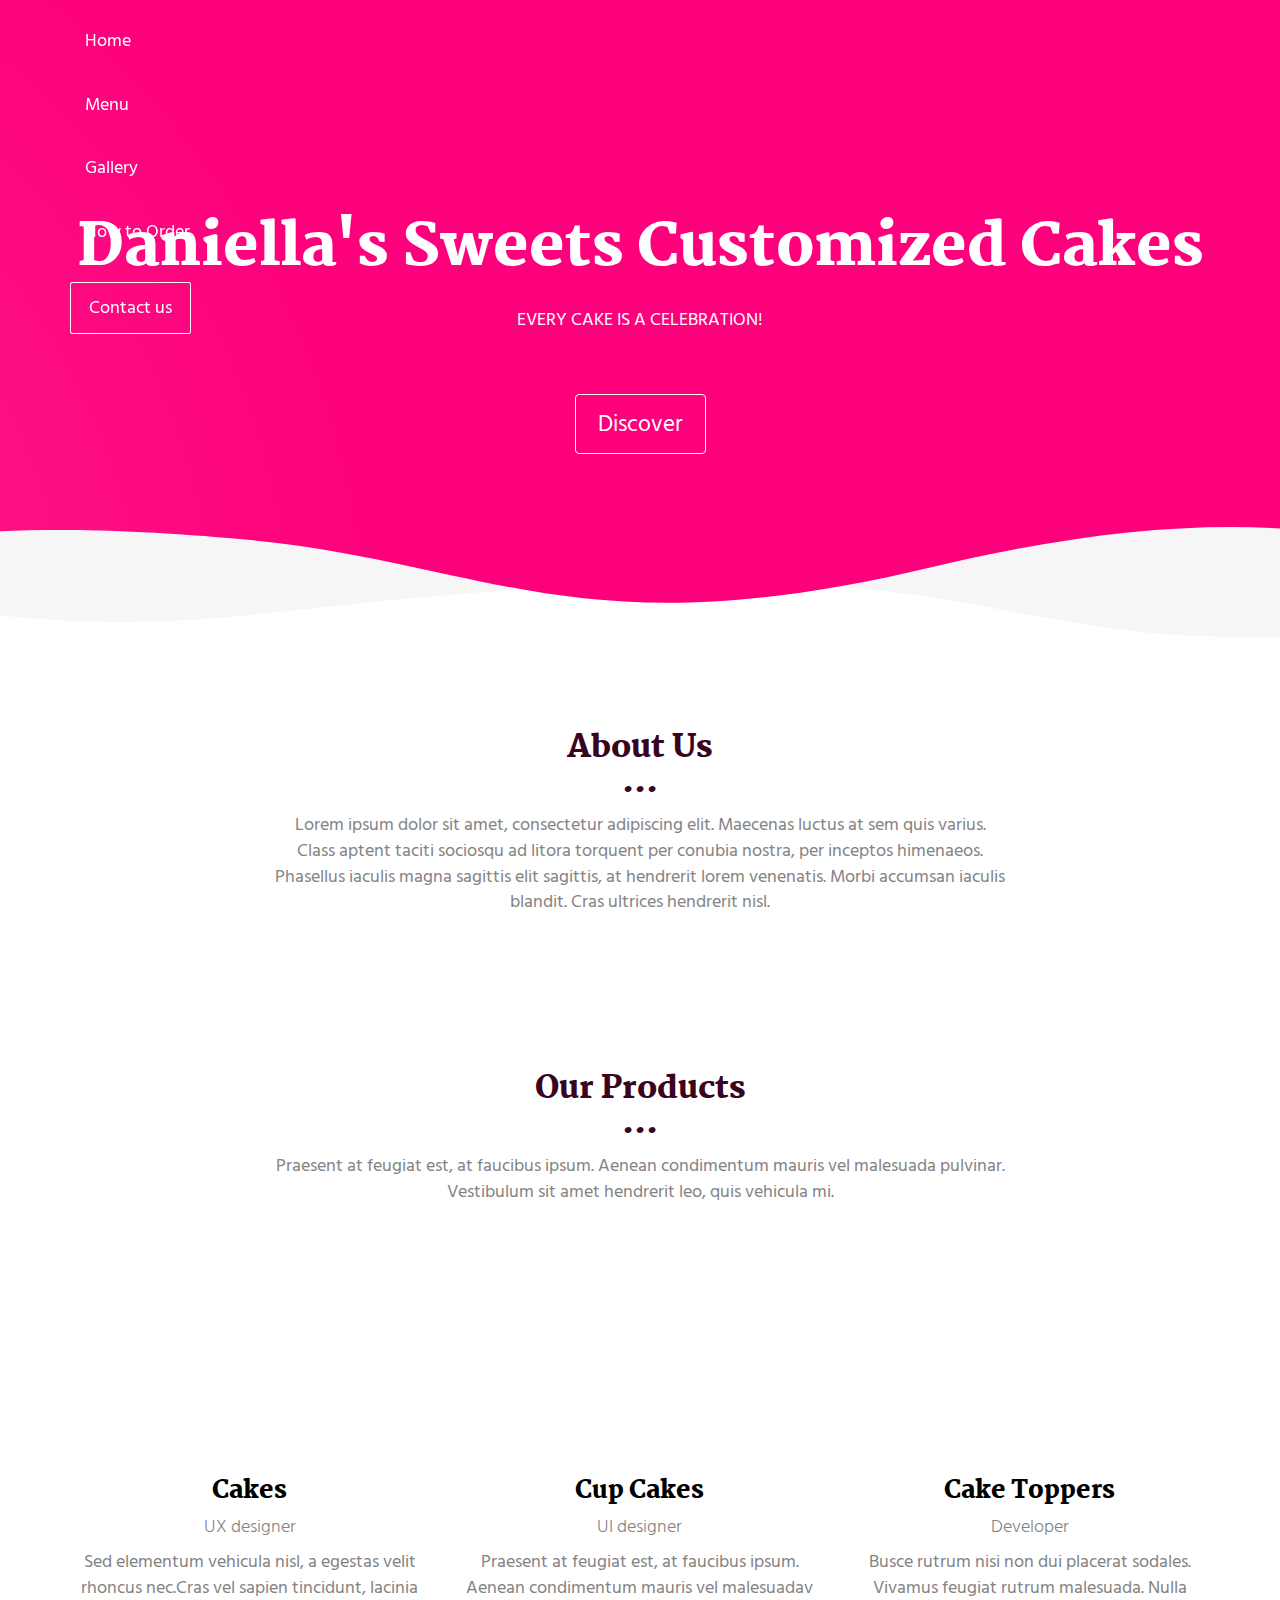
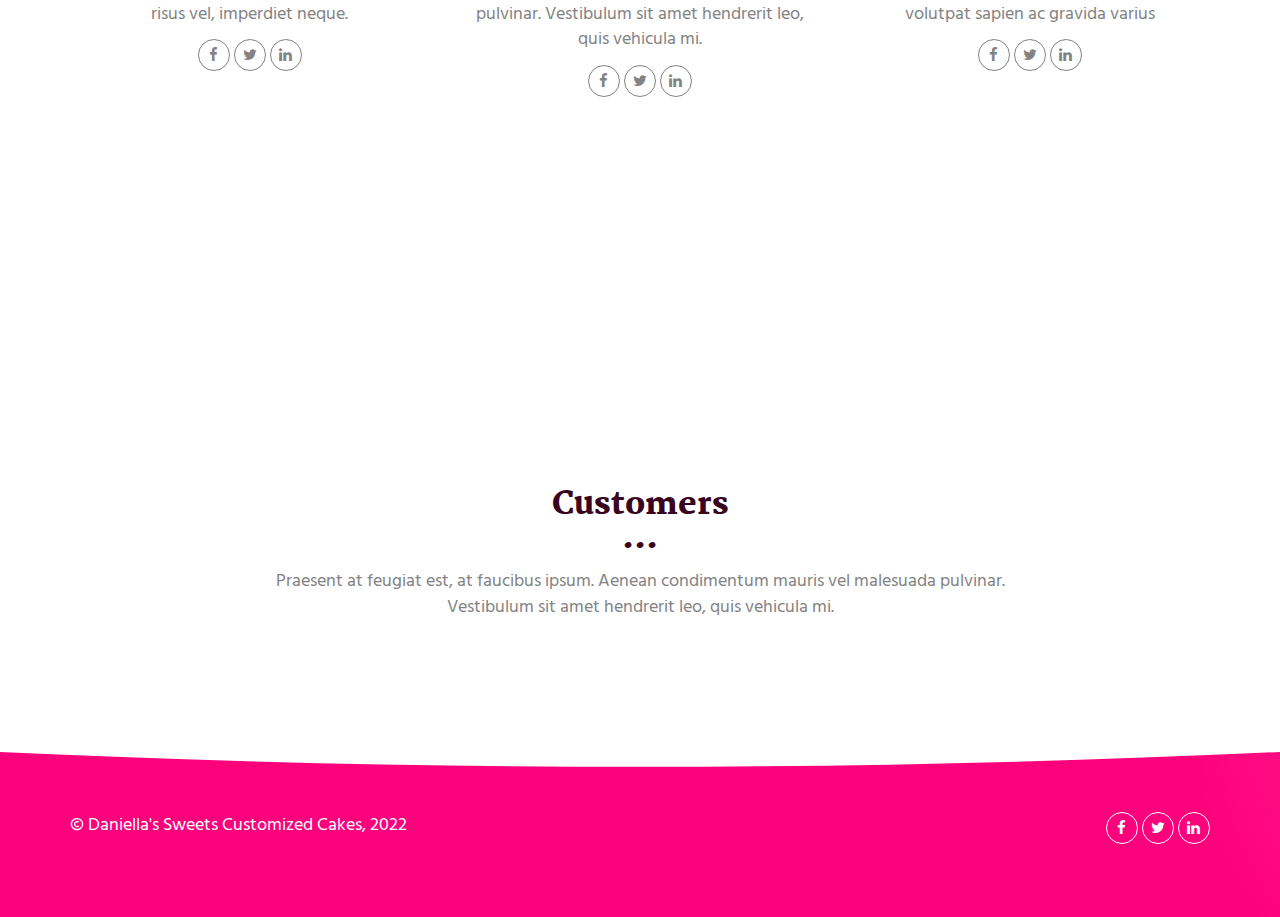
==== commit d7b97a3b: "updated contents" ====
--- a/index.html
+++ b/index.html
@@ -11,13 +11,9 @@
 
   <!-- Disable tap highlight on IE -->
   <meta name="msapplication-tap-highlight" content="no">
-  
-  
-  <link rel="apple-touch-icon" sizes="180x180" href="./assets/apple-icon-180x180.png">
-  <link href="./assets/favicon.ico" rel="icon">
-
-  <link href="" rel="stylesheet">
-
+
+  <!-- Bootstrap CSS -->
+  <link href="https://cdn.jsdelivr.net/npm/bootstrap@5.1.3/dist/css/bootstrap.min.css" rel="stylesheet" integrity="sha384-1BmE4kWBq78iYhFldvKuhfTAU6auU8tT94WrHftjDbrCEXSU1oBoqyl2QvZ6jIW3" crossorigin="anonymous">
 
   <title>Daniella's Sweets</title>
   <link rel="icon" type="image/x-icon" href="assets/images/favicon.png">
@@ -36,23 +32,22 @@
           <span class="icon-bar"></span>
           <span class="icon-bar"></span>
         </button>
-        
       </div>
 
       <div class="collapse navbar-collapse" id="navbar-collapse">
-        <ul class="nav navbar-nav navbar-right">
-          <li><a href="./index.html" title="">Home</a></li>
-          <li><a href="./menu.html" title="">Menu</a></li>
-          <li><a href="./gallery.html" title="">Gallery</a></li>
-          <li><a href="./order.html" title="">How to Order</a></li>
-          <li>
+        <ul class="nav justify-content-end ">
+          <li class="nav-item"><a class="nav-link fw-bold navb" href="./index.html" title="">Home</a></li>
+          <li class="nav-item"><a class="nav-link navb" href="./menu.html" title="">Menu</a></li>
+          <li class="nav-item"><a class="nav-link navb" href="./gallery.html" title="">Gallery</a></li>
+          <li class="nav-item"><a class="nav-link navb" href="./order.html" title="">How to Order</a></li>
+          <li class="nav-item">
             <p>
-              <a href="./contact.html" class="btn btn-default navbar-btn" title="">Contact us</a>
+              <a href="./contact.html" class="nav-link btn btn-default navbar-btn navb" title="">Contact us</a>
             </p>
           </li>
-
         </ul>
       </div> 
+
     </div>
   </nav>
 </header>
@@ -63,9 +58,9 @@
       <div class="row">
         <div class="col-xs-12">
           <h1>Daniella's Sweets Customized Cakes</h1>
-          <p>WELCOME TO MOUNTAIN WEBSITE. AGENCY IN BERLIN.</p>
+          <p>EVERY CAKE IS A CELEBRATION!</p>
           <br>
-          <a href="./project.html" class="btn btn-default btn-lg" title="">Discover</a>
+          <a href="./project.html" class="btn btn-default btn-lg navb" title="">Discover</a>
         </div>
       </div>
     </div>
@@ -86,94 +81,19 @@
     </div>
   </div>
 
-  <div class="section-container">
-    <div class="container">
-      <div class="row">      
-          <div class="col-xs-12">
-
-
-            <div id="carousel-example-generic" class="carousel carousel-fade slide" data-ride="carousel">
-                
-                <div class="carousel-inner" role="listbox">
-
-                    <div class="item active">
-                        <img class="img-responsive" src="./assets/images/img-06.jpg" alt="First slide">
-                        <div class="carousel-caption card-shadow reveal">
-                          
-                          <h3>Moon</h3>
-                          <a class="left carousel-control" href="#carousel-example-generic" role="button" data-slide="prev">
-                            <i class="fa fa-chevron-left" aria-hidden="true"></i>
-                            <span class="sr-only">Previous</span>
-                          </a>
-                          <a class="right carousel-control" href="#carousel-example-generic" role="button" data-slide="next">
-                            <i class="fa fa-chevron-right" aria-hidden="true"></i>
-                            <span class="sr-only">Next</span>
-                          </a>
-                          <p>
-                            Sed id tellus in risus pre
-                            tium imperdiet eu lobortis dolor. Sed pellentesque, urna ac viverra lacinia, erat mauris venenatis purus, mollis egestas urna purus ac ex.
-                            Aenean nunc sem, lobortis at elit non, lobortis laoreet nibh. Maecenas at mi ipsum.
-                          </p>
-                          
-                          <p>
-                            Quisque tempor, ligula pharetra luctus elementum, arcu nisl suscipit ante, pharetra commodo dui est et enim. Sed eu vestibulum elit. Donec ut libero non.
-                          </p>
-                          <a href="./project.html" class="btn btn-primary" title="">
-                            Discover
-                          </a>
-                        </div>
-                    </div>
-                    <div class="item">
-                        <img class="img-responsive" src="./assets/images/img-07.jpg" alt="First slide">
-                        <div class="carousel-caption card-shadow reveal">
-
-                          <h3>Lbortis</h3>
-                            <a class="left carousel-control" href="#carousel-example-generic" role="button" data-slide="prev">
-                              <i class="fa fa-chevron-left" aria-hidden="true"></i>
-                              <span class="sr-only">Previous</span>
-                            </a>
-                            <a class="right carousel-control" href="#carousel-example-generic" role="button" data-slide="next">
-                              <i class="fa fa-chevron-right" aria-hidden="true"></i>
-                              <span class="sr-only">Next</span>
-                            </a>
-                          <p>
-                            Pre id tellus in risus pre
-                            tium imperdiet eu lobortis dolor. Sed pellentesque, urna ac viverra lacinia, erat mauris venenatis purus, mollis egestas urna purus ac ex.
-                            Aenean nunc sem, lobortis at elit non, lobortis laoreet nibh. Maecenas at mi ipsum.
-                          </p>
-                          
-                          <p>
-                            Quisque tempor, ligula pharetra luctus elementum, arcu nisl suscipit ante, pharetra commodo dui est et enim. Sed eu vestibulum elit. Donec ut libero non.
-                          </p>
-                          <a href="./project.html" class="btn btn-primary" title="">
-                            Discover
-                          </a>
-                        </div>
-                    </div>
-                </div>
-               
-            </div>
-
-           
-          </div>
-          
-        </div>  
-      
-    </div>
-  </div>
 
   <div class="section-container">
     <div class="container text-center">
       <div class="row section-container-spacer">
         <div class="col-xs-12 col-md-12">
-          <h2>Partners</h2>
+          <h2>Our Products</h2>
           <p>Praesent at feugiat est, at faucibus ipsum. Aenean condimentum mauris vel malesuada pulvinar. <br>Vestibulum sit amet hendrerit leo, quis vehicula mi.</p>
         </div>  
       </div>
       <div class="row">
         <div class="col-xs-12 col-md-4">
           <img src="./assets/images/profil-01.jpg" alt="" class="reveal img-responsive reveal-content image-center">
-          <h3>John Snow</h3>
+          <h3>Cakes</h3>
           <h4>UX designer</h4>
           <p>Sed elementum vehicula nisl, a egestas velit rhoncus nec.Cras vel sapien tincidunt, lacinia risus vel, imperdiet neque.</p>
           <p>
@@ -191,7 +111,7 @@
        
         <div class="col-xs-12 col-md-4">
           <img src="./assets/images/profil-02.jpg" alt="" class="reveal img-responsive reveal-content image-center">
-          <h3>Sansa Stark</h3>
+          <h3>Cup Cakes</h3>
           <h4>UI designer</h4>
           <p>Praesent at feugiat est, at faucibus ipsum. Aenean condimentum mauris vel malesuadav pulvinar. Vestibulum sit amet hendrerit leo, quis vehicula mi.</p>
           <p>
@@ -208,7 +128,7 @@
         </div>
         <div class="col-xs-12 col-md-4">
           <img src="./assets/images/profil-03.jpg" alt="" class="reveal img-responsive reveal-content image-center">
-          <h3>Gregor Clegane</h3>
+          <h3>Cake Toppers</h3>
           <h4>Developer</h4>
           <p>Busce rutrum nisi non dui placerat sodales. Vivamus feugiat rutrum malesuada. Nulla volutpat sapien ac gravida varius</p>
           <p>
@@ -223,6 +143,18 @@
             </a>
           </p>
         </div>
+      </div>
+    </div>
+  </div>
+
+  
+
+  <div class="section-container">
+    <div class="container text-center">
+      <div class="row section-container-spacer">
+        <div class="col-xs-12 col-md-12">
+          <a href="./project.html" class="btn btn-secondary btn-lg navb" title="">Discover</a>
+        </div>  
       </div>
     </div>
   </div>
@@ -235,74 +167,11 @@
           <p>Praesent at feugiat est, at faucibus ipsum. Aenean condimentum mauris vel malesuada pulvinar. <br>Vestibulum sit amet hendrerit leo, quis vehicula mi.</p>
         </div>  
       </div>
-      <div class="row">
-        <div class="col-xs-12 col-md-4">
-          <img src="./assets/images/logo-01.png" alt="" class="img-responsive reveal-content image-center">
-
-        </div>
-       
-        <div class="col-xs-12 col-md-4">
-          <img src="./assets/images/logo-02.png" alt="" class="img-responsive reveal-content image-center">
-        </div>
-        <div class="col-xs-12 col-md-4">
-          <img src="./assets/images/logo-03.png" alt="" class="img-responsive reveal-content image-center">
-        </div>
-      </div>
     </div>
   </div>
  
  
-  <div class="section-container contact-container">
-    <div class="container">
-      <div class="row">
-        <div class="col-xs-12 col-md-12">
-          <div class="section-container-spacer">
-            <h2 class="text-center">Get in touch</h2>
-            <p class="text-center">Lorem ipsum dolor sit amet, consectetur adipisicing elit, sed do eiusmod
-            tempor incididunt ut labore et dolore magna aliqua.</p>
-          </div>
-          <div class="card-container">
-            <div class="card card-shadow col-xs-10 col-xs-offset-1 col-md-8 col-md-offset-2 reveal">
-              <form action="" class="reveal-content">
-                <div class="row">
-                  <div class="col-md-7">
-                    <div class="form-group">
-                      <input type="email" class="form-control" id="email" placeholder="Email">
-                    </div>
-                    <div class="form-group">
-                      <input type="text" class="form-control" id="subject" placeholder="Subject">
-                    </div>
-                    <div class="form-group">
-                      <textarea class="form-control" rows="3" placeholder="Enter your message"></textarea>
-                    </div>
-                    <button type="submit" class="btn btn-primary">Send message</button>
-                  </div>
-                  <div class="col-md-5">
-                    <ul class="list-unstyled address-container">
-                      <li>
-                        <span class="fa-icon">
-                          <i class="fa fa-phone" aria-hidden="true"></i>
-                        </span>
-                        + 33 9 07 45 12 65
-                      </li>
-                      <li>
-                        <span class="fa-icon">
-                          <i class="fa fa fa-map-o" aria-hidden="true"></i>
-                        </span>
-                        42 rue Moulbert 75016 Paris
-                      </li>
-                    </ul>
-                  </div>
-                </div>
-              </form>
-            </div>
-            <div class="card-image col-xs-12" style="background-image: url('/assets/images/img-01.jpg')">
-            </div>
-          </div>
-        </div>  
-      </div>
-    </div>
-  </div>
+  
 
 <script>
   document.addEventListener("DOMContentLoaded", function (event) {
@@ -313,15 +182,10 @@
 <footer class="footer-container white-text-container">
   <div class="container">
     <div class="row">
-
-     
       <div class="col-xs-12">
-        <h3>Mountain</h3>
-
         <div class="row">
           <div class="col-xs-12 col-sm-7">
-            <p><small>Website created with <a href="http://www.mashup-template.com/" title="Create website with free html template">Mashup Template</a>/<a href="https://www.unsplash.com/" title="Beautiful Free Images">Unsplash</a></small>
-            </p>
+            <p class="text-white">© Daniella's Sweets Customized Cakes, 2022</p>
           </div>
           <div class="col-xs-12 col-sm-5">
             <p class="text-right">
@@ -337,8 +201,6 @@
             </p>
           </div>
         </div>
-        
-        
       </div>
     </div>
   </div>
@@ -364,6 +226,10 @@
   ga('send', 'pageview');
 </script>
 
---> <script type="text/javascript" src="./main.0cf8b554.js"></script></body>
+--> <script type="text/javascript" src="./main.0cf8b554.js"></script>
+
+<script src="https://cdn.jsdelivr.net/npm/bootstrap@5.1.3/dist/js/bootstrap.bundle.min.js" integrity="sha384-ka7Sk0Gln4gmtz2MlQnikT1wXgYsOg+OMhuP+IlRH9sENBO0LRn5q+8nbTov4+1p" crossorigin="anonymous"></script>
+
+</body>
 
 </html>--- a/main.550dcf66.css
+++ b/main.550dcf66.css
@@ -3,7 +3,22 @@
  * Copyright 2011-2016 Twitter, Inc.
  * Licensed under MIT (https://github.com/twbs/bootstrap/blob/master/LICENSE)
  */
-/*! normalize.css v3.0.3 | MIT License | github.com/necolas/normalize.css */html{font-family:sans-serif;-ms-text-size-adjust:100%;-webkit-text-size-adjust:100%}body{margin:0}article,aside,details,figcaption,figure,footer,header,hgroup,main,menu,nav,section,summary{display:block}audio,canvas,progress,video{display:inline-block;vertical-align:baseline}audio:not([controls]){display:none;height:0}[hidden],template{display:none}a{background-color:transparent}a:active,a:hover{outline:0}abbr[title]{border-bottom:1px dotted}b,strong{font-weight:700}dfn{font-style:italic}h1{font-size:2em;margin:.67em 0}mark{background:#ff0;color:#000}small{font-size:80%}sub,sup{font-size:75%;line-height:0;position:relative;vertical-align:baseline}sup{top:-.5em}sub{bottom:-.25em}img{border:0}svg:not(:root){overflow:hidden}figure{margin:1em 40px}hr{box-sizing:content-box;height:0}pre{overflow:auto}code,kbd,pre,samp{font-family:monospace,monospace;font-size:1em}button,input,optgroup,select,textarea{color:inherit;font:inherit;margin:0}button{overflow:visible}button,select{text-transform:none}button,html input[type=button],input[type=reset],input[type=submit]{-webkit-appearance:button;cursor:pointer}button[disabled],html input[disabled]{cursor:default}button::-moz-focus-inner,input::-moz-focus-inner{border:0;padding:0}input{line-height:normal}input[type=checkbox],input[type=radio]{box-sizing:border-box;padding:0}input[type=number]::-webkit-inner-spin-button,input[type=number]::-webkit-outer-spin-button{height:auto}input[type=search]{-webkit-appearance:textfield;box-sizing:content-box}input[type=search]::-webkit-search-cancel-button,input[type=search]::-webkit-search-decoration{-webkit-appearance:none}fieldset{border:1px solid silver;margin:0 2px;padding:.35em .625em .75em}textarea{overflow:auto}optgroup{font-weight:700}table{border-collapse:collapse;border-spacing:0}td,th{padding:0}
+/*! normalize.css v3.0.3 | MIT License | github.com/necolas/normalize.css */html{font-family:sans-serif;-ms-text-size-adjust:100%;-webkit-text-size-adjust:100%}body{margin:0}article,aside,details,figcaption,figure,footer,header,hgroup,main,menu,nav,section,summary{display:block}audio,canvas,progress,video{display:inline-block;vertical-align:baseline}audio:not([controls]){display:none;height:0}[hidden],template{display:none}a{background-color:transparent}abbr[title]{border-bottom:1px dotted}b,strong{font-weight:700}dfn{font-style:italic}h1{font-size:2em;margin:.67em 0}mark{background:#ff0;color:#000}small{font-size:80%}sub,sup{font-size:75%;line-height:0;position:relative;vertical-align:baseline}sup{top:-.5em}sub{bottom:-.25em}img{border:0}svg:not(:root){overflow:hidden}figure{margin:1em 40px}hr{box-sizing:content-box;height:0}pre{overflow:auto}code,kbd,pre,samp{font-family:monospace,monospace;font-size:1em}button,input,optgroup,select,textarea{color:inherit;font:inherit;margin:0}button{overflow:visible}button,select{text-transform:none}button,html input[type=button],input[type=reset],input[type=submit]{-webkit-appearance:button;cursor:pointer}button[disabled],html input[disabled]{cursor:default}button::-moz-focus-inner,input::-moz-focus-inner{border:0;padding:0}input{line-height:normal}input[type=checkbox],input[type=radio]{box-sizing:border-box;padding:0}input[type=number]::-webkit-inner-spin-button,input[type=number]::-webkit-outer-spin-button{height:auto}input[type=search]{-webkit-appearance:textfield;box-sizing:content-box}input[type=search]::-webkit-search-cancel-button,input[type=search]::-webkit-search-decoration{-webkit-appearance:none}fieldset{border:1px solid silver;margin:0 2px;padding:.35em .625em .75em}textarea{overflow:auto}optgroup{font-weight:700}table{border-collapse:collapse;border-spacing:0}td,th{padding:0}
 
-/*! Source: https://github.com/h5bp/html5-boilerplate/blob/master/src/css/main.css */@media print{*,:after,:before{background:transparent!important;color:#000!important;box-shadow:none!important;text-shadow:none!important}a,a:visited{text-decoration:underline}a[href]:after{content:" (" attr(href) ")"}abbr[title]:after{content:" (" attr(title) ")"}a[href^="#"]:after,a[href^="javascript:"]:after{content:""}blockquote,pre{border:1px solid #999;page-break-inside:avoid}thead{display:table-header-group}img,tr{page-break-inside:avoid}img{max-width:100%!important}h2,h3,p{orphans:3;widows:3}h2,h3{page-break-after:avoid}.navbar{display:none}.btn>.caret,.dropup>.btn>.caret{border-top-color:#000!important}.label{border:1px solid #000}.table{border-collapse:collapse!important}.table td,.table th{background-color:#fff!important}.table-bordered td,.table-bordered th{border:1px solid #ddd!important}}*,:after,:before{-webkit-box-sizing:border-box;-moz-box-sizing:border-box;box-sizing:border-box}html{font-size:10px;-webkit-tap-highlight-color:transparent}body{font-family:Hind Siliguri,Helvetica,Arial,sans-serif;font-size:18px;line-height:1.42857;color:#838383;background-color:#fff}button,input,select,textarea{font-family:inherit;font-size:inherit;line-height:inherit}a{color:#1763e9;text-decoration:none}a:focus,a:hover{color:#1045a4;text-decoration:underline}a:focus{outline:5px auto -webkit-focus-ring-color;outline-offset:-2px}figure{margin:0}img{vertical-align:middle}.img-responsive{display:block;max-width:100%;height:auto}.img-rounded{border-radius:4px}.img-thumbnail{padding:4px;line-height:1.42857;background-color:#fff;border:1px solid #ddd;border-radius:2px;-webkit-transition:all .2s ease-in-out;-o-transition:all .2s ease-in-out;transition:all .2s ease-in-out;display:inline-block;max-width:100%;height:auto}.img-circle{border-radius:50%}hr{margin-top:25px;margin-bottom:25px;border:0;border-top:1px solid #eee}.sr-only{position:absolute;width:1px;height:1px;margin:-1px;padding:0;overflow:hidden;clip:rect(0,0,0,0);border:0}.sr-only-focusable:active,.sr-only-focusable:focus{position:static;width:auto;height:auto;margin:0;overflow:visible;clip:auto}[role=button]{cursor:pointer}.h1,.h2,.h3,.h4,.h5,.h6,h1,h2,h3,h4,h5,h6{font-family:Martel,Times New Roman,Times,serif;font-weight:900;line-height:1.1;color:#1763e9}.h1 .small,.h1 small,.h2 .small,.h2 small,.h3 .small,.h3 small,.h4 .small,.h4 small,.h5 .small,.h5 small,.h6 .small,.h6 small,h1 .small,h1 small,h2 .small,h2 small,h3 .small,h3 small,h4 .small,h4 small,h5 .small,h5 small,h6 .small,h6 small{font-weight:400;line-height:1;color:#777}.h1,.h2,.h3,h1,h2,h3{margin-top:25px;margin-bottom:12.5px}.h1 .small,.h1 small,.h2 .small,.h2 small,.h3 .small,.h3 small,h1 .small,h1 small,h2 .small,h2 small,h3 .small,h3 small{font-size:65%}.h4,.h5,.h6,h4,h5,h6{margin-top:12.5px;margin-bottom:12.5px}.h4 .small,.h4 small,.h5 .small,.h5 small,.h6 .small,.h6 small,h4 .small,h4 small,h5 .small,h5 small,h6 .small,h6 small{font-size:75%}.h1,h1{font-size:59px}.h2,h2{font-size:31px}.h3,h3{font-size:24px}.h4,.h5,h4,h5{font-size:18px}.h6,h6{font-size:16px}p{margin:0 0 12.5px}.lead{margin-bottom:25px;font-size:20px;font-weight:300;line-height:1.4}@media (min-width:768px){.lead{font-size:27px}}.small,small{font-size:77%}.mark,mark{background-color:#fcf8e3;padding:.2em}.text-left{text-align:left}.text-right{text-align:right}.text-center{text-align:center}.text-justify{text-align:justify}.text-nowrap{white-space:nowrap}.text-lowercase{text-transform:lowercase}.initialism,.text-uppercase{text-transform:uppercase}.text-capitalize{text-transform:capitalize}.text-muted{color:#777}.text-primary{color:#1763e9}a.text-primary:focus,a.text-primary:hover{color:#124fbb}.text-success{color:#fff}a.text-success:focus,a.text-success:hover{color:#e6e6e6}.text-info{color:#31708f}a.text-info:focus,a.text-info:hover{color:#245269}.text-warning{color:#8a6d3b}a.text-warning:focus,a.text-warning:hover{color:#66512c}.text-danger{color:#fff}a.text-danger:focus,a.text-danger:hover{color:#e6e6e6}.bg-primary{color:#fff;background-color:#1763e9}a.bg-primary:focus,a.bg-primary:hover{background-color:#124fbb}.bg-success{background-color:#08005f}a.bg-success:focus,a.bg-success:hover{background-color:#04002c}.bg-info{background-color:#d9edf7}a.bg-info:focus,a.bg-info:hover{background-color:#afd9ee}.bg-warning{background-color:#fcf8e3}a.bg-warning:focus,a.bg-warning:hover{background-color:#f7ecb5}.bg-danger{background-color:#ca044b}a.bg-danger:focus,a.bg-danger:hover{background-color:#980338}.page-header{padding-bottom:11.5px;margin:50px 0 25px;border-bottom:1px solid #eee}ol,ul{margin-top:0;margin-bottom:12.5px}ol ol,ol ul,ul ol,ul ul{margin-bottom:0}.list-inline,.list-unstyled{padding-left:0;list-style:none}.list-inline{margin-left:-5px}.list-inline>li{display:inline-block;padding-left:5px;padding-right:5px}dl{margin-top:0;margin-bottom:25px}dd,dt{line-height:1.42857}dt{font-weight:700}dd{margin-left:0}.dl-horizontal dd:after,.dl-horizontal dd:before{content:" ";display:table}.dl-horizontal dd:after{clear:both}@media (min-width:768px){.dl-horizontal dt{float:left;width:160px;clear:left;text-align:right;overflow:hidden;text-overflow:ellipsis;white-space:nowrap}.dl-horizontal dd{margin-left:180px}}abbr[data-original-title],abbr[title]{cursor:help;border-bottom:1px dotted #777}.initialism{font-size:90%}blockquote{padding:12.5px 25px;margin:0 0 25px;font-size:22.5px;border-left:5px solid #eee}blockquote ol:last-child,blockquote p:last-child,blockquote ul:last-child{margin-bottom:0}blockquote .small,blockquote footer,blockquote small{display:block;font-size:80%;line-height:1.42857;color:#777}blockquote .small:before,blockquote footer:before,blockquote small:before{content:"\2014   \A0"}.blockquote-reverse,blockquote.pull-right{padding-right:15px;padding-left:0;border-right:5px solid #eee;border-left:0;text-align:right}.blockquote-reverse .small:before,.blockquote-reverse footer:before,.blockquote-reverse small:before,blockquote.pull-right .small:before,blockquote.pull-right footer:before,blockquote.pull-right small:before{content:""}.blockquote-reverse .small:after,.blockquote-reverse footer:after,.blockquote-reverse small:after,blockquote.pull-right .small:after,blockquote.pull-right footer:after,blockquote.pull-right small:after{content:"\A0   \2014"}address{margin-bottom:25px;font-style:normal;line-height:1.42857}code,kbd,pre,samp{font-family:Menlo,Monaco,Consolas,Courier New,monospace}code{color:#c7254e;background-color:#f9f2f4}code,kbd{padding:2px 4px;font-size:90%;border-radius:2px}kbd{color:#fff;background-color:#333;box-shadow:inset 0 -1px 0 rgba(0,0,0,.25)}kbd kbd{padding:0;font-size:100%;font-weight:700;box-shadow:none}pre{display:block;padding:12px;margin:0 0 12.5px;font-size:17px;line-height:1.42857;word-break:break-all;word-wrap:break-word;color:#333;background-color:#f5f5f5;border:1px solid #ccc;border-radius:2px}pre code{padding:0;font-size:inherit;color:inherit;white-space:pre-wrap;background-color:transparent;border-radius:0}.pre-scrollable{max-height:340px;overflow-y:scroll}.container{margin-right:auto;margin-left:auto;padding-left:15px;padding-right:15px}.container:after,.container:before{content:" ";display:table}.container:after{clear:both}@media (min-width:768px){.container{width:750px}}@media (min-width:992px){.container{width:970px}}@media (min-width:1200px){.container{width:1170px}}.container-fluid{margin-right:auto;margin-left:auto;padding-left:15px;padding-right:15px}.container-fluid:after,.container-fluid:before{content:" ";display:table}.container-fluid:after{clear:both}.row{margin-left:-15px;margin-right:-15px}.row:after,.row:before{content:" ";display:table}.row:after{clear:both}.col-lg-1,.col-lg-2,.col-lg-3,.col-lg-4,.col-lg-5,.col-lg-6,.col-lg-7,.col-lg-8,.col-lg-9,.col-lg-10,.col-lg-11,.col-lg-12,.col-md-1,.col-md-2,.col-md-3,.col-md-4,.col-md-5,.col-md-6,.col-md-7,.col-md-8,.col-md-9,.col-md-10,.col-md-11,.col-md-12,.col-sm-1,.col-sm-2,.col-sm-3,.col-sm-4,.col-sm-5,.col-sm-6,.col-sm-7,.col-sm-8,.col-sm-9,.col-sm-10,.col-sm-11,.col-sm-12,.col-xs-1,.col-xs-2,.col-xs-3,.col-xs-4,.col-xs-5,.col-xs-6,.col-xs-7,.col-xs-8,.col-xs-9,.col-xs-10,.col-xs-11,.col-xs-12{position:relative;min-height:1px;padding-left:15px;padding-right:15px}.col-xs-1,.col-xs-2,.col-xs-3,.col-xs-4,.col-xs-5,.col-xs-6,.col-xs-7,.col-xs-8,.col-xs-9,.col-xs-10,.col-xs-11,.col-xs-12{float:left}.col-xs-1{width:8.33333%}.col-xs-2{width:16.66667%}.col-xs-3{width:25%}.col-xs-4{width:33.33333%}.col-xs-5{width:41.66667%}.col-xs-6{width:50%}.col-xs-7{width:58.33333%}.col-xs-8{width:66.66667%}.col-xs-9{width:75%}.col-xs-10{width:83.33333%}.col-xs-11{width:91.66667%}.col-xs-12{width:100%}.col-xs-pull-0{right:auto}.col-xs-pull-1{right:8.33333%}.col-xs-pull-2{right:16.66667%}.col-xs-pull-3{right:25%}.col-xs-pull-4{right:33.33333%}.col-xs-pull-5{right:41.66667%}.col-xs-pull-6{right:50%}.col-xs-pull-7{right:58.33333%}.col-xs-pull-8{right:66.66667%}.col-xs-pull-9{right:75%}.col-xs-pull-10{right:83.33333%}.col-xs-pull-11{right:91.66667%}.col-xs-pull-12{right:100%}.col-xs-push-0{left:auto}.col-xs-push-1{left:8.33333%}.col-xs-push-2{left:16.66667%}.col-xs-push-3{left:25%}.col-xs-push-4{left:33.33333%}.col-xs-push-5{left:41.66667%}.col-xs-push-6{left:50%}.col-xs-push-7{left:58.33333%}.col-xs-push-8{left:66.66667%}.col-xs-push-9{left:75%}.col-xs-push-10{left:83.33333%}.col-xs-push-11{left:91.66667%}.col-xs-push-12{left:100%}.col-xs-offset-0{margin-left:0}.col-xs-offset-1{margin-left:8.33333%}.col-xs-offset-2{margin-left:16.66667%}.col-xs-offset-3{margin-left:25%}.col-xs-offset-4{margin-left:33.33333%}.col-xs-offset-5{margin-left:41.66667%}.col-xs-offset-6{margin-left:50%}.col-xs-offset-7{margin-left:58.33333%}.col-xs-offset-8{margin-left:66.66667%}.col-xs-offset-9{margin-left:75%}.col-xs-offset-10{margin-left:83.33333%}.col-xs-offset-11{margin-left:91.66667%}.col-xs-offset-12{margin-left:100%}@media (min-width:768px){.col-sm-1,.col-sm-2,.col-sm-3,.col-sm-4,.col-sm-5,.col-sm-6,.col-sm-7,.col-sm-8,.col-sm-9,.col-sm-10,.col-sm-11,.col-sm-12{float:left}.col-sm-1{width:8.33333%}.col-sm-2{width:16.66667%}.col-sm-3{width:25%}.col-sm-4{width:33.33333%}.col-sm-5{width:41.66667%}.col-sm-6{width:50%}.col-sm-7{width:58.33333%}.col-sm-8{width:66.66667%}.col-sm-9{width:75%}.col-sm-10{width:83.33333%}.col-sm-11{width:91.66667%}.col-sm-12{width:100%}.col-sm-pull-0{right:auto}.col-sm-pull-1{right:8.33333%}.col-sm-pull-2{right:16.66667%}.col-sm-pull-3{right:25%}.col-sm-pull-4{right:33.33333%}.col-sm-pull-5{right:41.66667%}.col-sm-pull-6{right:50%}.col-sm-pull-7{right:58.33333%}.col-sm-pull-8{right:66.66667%}.col-sm-pull-9{right:75%}.col-sm-pull-10{right:83.33333%}.col-sm-pull-11{right:91.66667%}.col-sm-pull-12{right:100%}.col-sm-push-0{left:auto}.col-sm-push-1{left:8.33333%}.col-sm-push-2{left:16.66667%}.col-sm-push-3{left:25%}.col-sm-push-4{left:33.33333%}.col-sm-push-5{left:41.66667%}.col-sm-push-6{left:50%}.col-sm-push-7{left:58.33333%}.col-sm-push-8{left:66.66667%}.col-sm-push-9{left:75%}.col-sm-push-10{left:83.33333%}.col-sm-push-11{left:91.66667%}.col-sm-push-12{left:100%}.col-sm-offset-0{margin-left:0}.col-sm-offset-1{margin-left:8.33333%}.col-sm-offset-2{margin-left:16.66667%}.col-sm-offset-3{margin-left:25%}.col-sm-offset-4{margin-left:33.33333%}.col-sm-offset-5{margin-left:41.66667%}.col-sm-offset-6{margin-left:50%}.col-sm-offset-7{margin-left:58.33333%}.col-sm-offset-8{margin-left:66.66667%}.col-sm-offset-9{margin-left:75%}.col-sm-offset-10{margin-left:83.33333%}.col-sm-offset-11{margin-left:91.66667%}.col-sm-offset-12{margin-left:100%}}@media (min-width:992px){.col-md-1,.col-md-2,.col-md-3,.col-md-4,.col-md-5,.col-md-6,.col-md-7,.col-md-8,.col-md-9,.col-md-10,.col-md-11,.col-md-12{float:left}.col-md-1{width:8.33333%}.col-md-2{width:16.66667%}.col-md-3{width:25%}.col-md-4{width:33.33333%}.col-md-5{width:41.66667%}.col-md-6{width:50%}.col-md-7{width:58.33333%}.col-md-8{width:66.66667%}.col-md-9{width:75%}.col-md-10{width:83.33333%}.col-md-11{width:91.66667%}.col-md-12{width:100%}.col-md-pull-0{right:auto}.col-md-pull-1{right:8.33333%}.col-md-pull-2{right:16.66667%}.col-md-pull-3{right:25%}.col-md-pull-4{right:33.33333%}.col-md-pull-5{right:41.66667%}.col-md-pull-6{right:50%}.col-md-pull-7{right:58.33333%}.col-md-pull-8{right:66.66667%}.col-md-pull-9{right:75%}.col-md-pull-10{right:83.33333%}.col-md-pull-11{right:91.66667%}.col-md-pull-12{right:100%}.col-md-push-0{left:auto}.col-md-push-1{left:8.33333%}.col-md-push-2{left:16.66667%}.col-md-push-3{left:25%}.col-md-push-4{left:33.33333%}.col-md-push-5{left:41.66667%}.col-md-push-6{left:50%}.col-md-push-7{left:58.33333%}.col-md-push-8{left:66.66667%}.col-md-push-9{left:75%}.col-md-push-10{left:83.33333%}.col-md-push-11{left:91.66667%}.col-md-push-12{left:100%}.col-md-offset-0{margin-left:0}.col-md-offset-1{margin-left:8.33333%}.col-md-offset-2{margin-left:16.66667%}.col-md-offset-3{margin-left:25%}.col-md-offset-4{margin-left:33.33333%}.col-md-offset-5{margin-left:41.66667%}.col-md-offset-6{margin-left:50%}.col-md-offset-7{margin-left:58.33333%}.col-md-offset-8{margin-left:66.66667%}.col-md-offset-9{margin-left:75%}.col-md-offset-10{margin-left:83.33333%}.col-md-offset-11{margin-left:91.66667%}.col-md-offset-12{margin-left:100%}}@media (min-width:1200px){.col-lg-1,.col-lg-2,.col-lg-3,.col-lg-4,.col-lg-5,.col-lg-6,.col-lg-7,.col-lg-8,.col-lg-9,.col-lg-10,.col-lg-11,.col-lg-12{float:left}.col-lg-1{width:8.33333%}.col-lg-2{width:16.66667%}.col-lg-3{width:25%}.col-lg-4{width:33.33333%}.col-lg-5{width:41.66667%}.col-lg-6{width:50%}.col-lg-7{width:58.33333%}.col-lg-8{width:66.66667%}.col-lg-9{width:75%}.col-lg-10{width:83.33333%}.col-lg-11{width:91.66667%}.col-lg-12{width:100%}.col-lg-pull-0{right:auto}.col-lg-pull-1{right:8.33333%}.col-lg-pull-2{right:16.66667%}.col-lg-pull-3{right:25%}.col-lg-pull-4{right:33.33333%}.col-lg-pull-5{right:41.66667%}.col-lg-pull-6{right:50%}.col-lg-pull-7{right:58.33333%}.col-lg-pull-8{right:66.66667%}.col-lg-pull-9{right:75%}.col-lg-pull-10{right:83.33333%}.col-lg-pull-11{right:91.66667%}.col-lg-pull-12{right:100%}.col-lg-push-0{left:auto}.col-lg-push-1{left:8.33333%}.col-lg-push-2{left:16.66667%}.col-lg-push-3{left:25%}.col-lg-push-4{left:33.33333%}.col-lg-push-5{left:41.66667%}.col-lg-push-6{left:50%}.col-lg-push-7{left:58.33333%}.col-lg-push-8{left:66.66667%}.col-lg-push-9{left:75%}.col-lg-push-10{left:83.33333%}.col-lg-push-11{left:91.66667%}.col-lg-push-12{left:100%}.col-lg-offset-0{margin-left:0}.col-lg-offset-1{margin-left:8.33333%}.col-lg-offset-2{margin-left:16.66667%}.col-lg-offset-3{margin-left:25%}.col-lg-offset-4{margin-left:33.33333%}.col-lg-offset-5{margin-left:41.66667%}.col-lg-offset-6{margin-left:50%}.col-lg-offset-7{margin-left:58.33333%}.col-lg-offset-8{margin-left:66.66667%}.col-lg-offset-9{margin-left:75%}.col-lg-offset-10{margin-left:83.33333%}.col-lg-offset-11{margin-left:91.66667%}.col-lg-offset-12{margin-left:100%}}table{background-color:transparent}caption{padding-top:8px;padding-bottom:8px;color:#777}caption,th{text-align:left}.table{width:100%;max-width:100%;margin-bottom:25px}.table>tbody>tr>td,.table>tbody>tr>th,.table>tfoot>tr>td,.table>tfoot>tr>th,.table>thead>tr>td,.table>thead>tr>th{padding:8px;line-height:1.42857;vertical-align:top;border-top:1px solid #ddd}.table>thead>tr>th{vertical-align:bottom;border-bottom:2px solid #ddd}.table>caption+thead>tr:first-child>td,.table>caption+thead>tr:first-child>th,.table>colgroup+thead>tr:first-child>td,.table>colgroup+thead>tr:first-child>th,.table>thead:first-child>tr:first-child>td,.table>thead:first-child>tr:first-child>th{border-top:0}.table>tbody+tbody{border-top:2px solid #ddd}.table .table{background-color:#fff}.table-condensed>tbody>tr>td,.table-condensed>tbody>tr>th,.table-condensed>tfoot>tr>td,.table-condensed>tfoot>tr>th,.table-condensed>thead>tr>td,.table-condensed>thead>tr>th{padding:5px}.table-bordered,.table-bordered>tbody>tr>td,.table-bordered>tbody>tr>th,.table-bordered>tfoot>tr>td,.table-bordered>tfoot>tr>th,.table-bordered>thead>tr>td,.table-bordered>thead>tr>th{border:1px solid #ddd}.table-bordered>thead>tr>td,.table-bordered>thead>tr>th{border-bottom-width:2px}.table-striped>tbody>tr:nth-of-type(odd){background-color:#f9f9f9}.table-hover>tbody>tr:hover{background-color:#f5f5f5}table col[class*=col-]{position:static;float:none;display:table-column}table td[class*=col-],table th[class*=col-]{position:static;float:none;display:table-cell}.table>tbody>tr.active>td,.table>tbody>tr.active>th,.table>tbody>tr>td.active,.table>tbody>tr>th.active,.table>tfoot>tr.active>td,.table>tfoot>tr.active>th,.table>tfoot>tr>td.active,.table>tfoot>tr>th.active,.table>thead>tr.active>td,.table>thead>tr.active>th,.table>thead>tr>td.active,.table>thead>tr>th.active{background-color:#f5f5f5}.table-hover>tbody>tr.active:hover>td,.table-hover>tbody>tr.active:hover>th,.table-hover>tbody>tr:hover>.active,.table-hover>tbody>tr>td.active:hover,.table-hover>tbody>tr>th.active:hover{background-color:#e8e8e8}.table>tbody>tr.success>td,.table>tbody>tr.success>th,.table>tbody>tr>td.success,.table>tbody>tr>th.success,.table>tfoot>tr.success>td,.table>tfoot>tr.success>th,.table>tfoot>tr>td.success,.table>tfoot>tr>th.success,.table>thead>tr.success>td,.table>thead>tr.success>th,.table>thead>tr>td.success,.table>thead>tr>th.success{background-color:#08005f}.table-hover>tbody>tr.success:hover>td,.table-hover>tbody>tr.success:hover>th,.table-hover>tbody>tr:hover>.success,.table-hover>tbody>tr>td.success:hover,.table-hover>tbody>tr>th.success:hover{background-color:#060046}.table>tbody>tr.info>td,.table>tbody>tr.info>th,.table>tbody>tr>td.info,.table>tbody>tr>th.info,.table>tfoot>tr.info>td,.table>tfoot>tr.info>th,.table>tfoot>tr>td.info,.table>tfoot>tr>th.info,.table>thead>tr.info>td,.table>thead>tr.info>th,.table>thead>tr>td.info,.table>thead>tr>th.info{background-color:#d9edf7}.table-hover>tbody>tr.info:hover>td,.table-hover>tbody>tr.info:hover>th,.table-hover>tbody>tr:hover>.info,.table-hover>tbody>tr>td.info:hover,.table-hover>tbody>tr>th.info:hover{background-color:#c4e3f3}.table>tbody>tr.warning>td,.table>tbody>tr.warning>th,.table>tbody>tr>td.warning,.table>tbody>tr>th.warning,.table>tfoot>tr.warning>td,.table>tfoot>tr.warning>th,.table>tfoot>tr>td.warning,.table>tfoot>tr>th.warning,.table>thead>tr.warning>td,.table>thead>tr.warning>th,.table>thead>tr>td.warning,.table>thead>tr>th.warning{background-color:#fcf8e3}.table-hover>tbody>tr.warning:hover>td,.table-hover>tbody>tr.warning:hover>th,.table-hover>tbody>tr:hover>.warning,.table-hover>tbody>tr>td.warning:hover,.table-hover>tbody>tr>th.warning:hover{background-color:#faf2cc}.table>tbody>tr.danger>td,.table>tbody>tr.danger>th,.table>tbody>tr>td.danger,.table>tbody>tr>th.danger,.table>tfoot>tr.danger>td,.table>tfoot>tr.danger>th,.table>tfoot>tr>td.danger,.table>tfoot>tr>th.danger,.table>thead>tr.danger>td,.table>thead>tr.danger>th,.table>thead>tr>td.danger,.table>thead>tr>th.danger{background-color:#ca044b}.table-hover>tbody>tr.danger:hover>td,.table-hover>tbody>tr.danger:hover>th,.table-hover>tbody>tr:hover>.danger,.table-hover>tbody>tr>td.danger:hover,.table-hover>tbody>tr>th.danger:hover{background-color:#b10442}.table-responsive{overflow-x:auto;min-height:.01%}@media screen and (max-width:767px){.table-responsive{width:100%;margin-bottom:18.75px;overflow-y:hidden;-ms-overflow-style:-ms-autohiding-scrollbar;border:1px solid #ddd}.table-responsive>.table{margin-bottom:0}.table-responsive>.table>tbody>tr>td,.table-responsive>.table>tbody>tr>th,.table-responsive>.table>tfoot>tr>td,.table-responsive>.table>tfoot>tr>th,.table-responsive>.table>thead>tr>td,.table-responsive>.table>thead>tr>th{white-space:nowrap}.table-responsive>.table-bordered{border:0}.table-responsive>.table-bordered>tbody>tr>td:first-child,.table-responsive>.table-bordered>tbody>tr>th:first-child,.table-responsive>.table-bordered>tfoot>tr>td:first-child,.table-responsive>.table-bordered>tfoot>tr>th:first-child,.table-responsive>.table-bordered>thead>tr>td:first-child,.table-responsive>.table-bordered>thead>tr>th:first-child{border-left:0}.table-responsive>.table-bordered>tbody>tr>td:last-child,.table-responsive>.table-bordered>tbody>tr>th:last-child,.table-responsive>.table-bordered>tfoot>tr>td:last-child,.table-responsive>.table-bordered>tfoot>tr>th:last-child,.table-responsive>.table-bordered>thead>tr>td:last-child,.table-responsive>.table-bordered>thead>tr>th:last-child{border-right:0}.table-responsive>.table-bordered>tbody>tr:last-child>td,.table-responsive>.table-bordered>tbody>tr:last-child>th,.table-responsive>.table-bordered>tfoot>tr:last-child>td,.table-responsive>.table-bordered>tfoot>tr:last-child>th{border-bottom:0}}fieldset{margin:0;min-width:0}fieldset,legend{padding:0;border:0}legend{display:block;width:100%;margin-bottom:25px;font-size:27px;line-height:inherit;color:#333;border-bottom:1px solid #e5e5e5}label{display:inline-block;max-width:100%;margin-bottom:5px;font-weight:700}input[type=search]{-webkit-box-sizing:border-box;-moz-box-sizing:border-box;box-sizing:border-box}input[type=checkbox],input[type=radio]{margin:4px 0 0;margin-top:1px\9;line-height:normal}input[type=file]{display:block}input[type=range]{display:block;width:100%}select[multiple],select[size]{height:auto}input[type=checkbox]:focus,input[type=file]:focus,input[type=radio]:focus{outline:5px auto -webkit-focus-ring-color;outline-offset:-2px}output{padding-top:13px}.form-control,output{display:block;font-size:18px;line-height:1.42857;color:#555}.form-control{width:100%;height:51px;padding:12px 18px;background-color:#fff;background-image:none;border:1px solid #ddd;border-radius:2px;-webkit-box-shadow:inset 0 1px 1px rgba(0,0,0,.075);box-shadow:inset 0 1px 1px rgba(0,0,0,.075);-webkit-transition:border-color .15s ease-in-out,box-shadow .15s ease-in-out;-o-transition:border-color ease-in-out .15s,box-shadow ease-in-out .15s;transition:border-color .15s ease-in-out,box-shadow .15s ease-in-out}.form-control:focus{border-color:#66afe9;-webkit-box-shadow:inset 0 1px 1px rgba(0,0,0,.075),0 0 8px rgba(102,175,233,.6);box-shadow:inset 0 1px 1px rgba(0,0,0,.075),0 0 8px rgba(102,175,233,.6)}.form-control::-moz-placeholder{color:#999;opacity:1}.form-control:-ms-input-placeholder{color:#999}.form-control::-webkit-input-placeholder{color:#999}.form-control::-ms-expand{border:0;background-color:transparent}.form-control[disabled],.form-control[readonly],fieldset[disabled] .form-control{background-color:#eee;opacity:1}.form-control[disabled],fieldset[disabled] .form-control{cursor:not-allowed}textarea.form-control{height:auto}input[type=search]{-webkit-appearance:none}@media screen and (-webkit-min-device-pixel-ratio:0){input[type=date].form-control,input[type=datetime-local].form-control,input[type=month].form-control,input[type=time].form-control{line-height:51px}.input-group-sm>.input-group-btn>input[type=date].btn,.input-group-sm>.input-group-btn>input[type=datetime-local].btn,.input-group-sm>.input-group-btn>input[type=month].btn,.input-group-sm>.input-group-btn>input[type=time].btn,.input-group-sm>input[type=date].form-control,.input-group-sm>input[type=date].input-group-addon,.input-group-sm>input[type=datetime-local].form-control,.input-group-sm>input[type=datetime-local].input-group-addon,.input-group-sm>input[type=month].form-control,.input-group-sm>input[type=month].input-group-addon,.input-group-sm>input[type=time].form-control,.input-group-sm>input[type=time].input-group-addon,.input-group-sm input[type=date],.input-group-sm input[type=datetime-local],.input-group-sm input[type=month],.input-group-sm input[type=time],input[type=date].input-sm,input[type=datetime-local].input-sm,input[type=month].input-sm,input[type=time].input-sm{line-height:37px}.input-group-lg>.input-group-btn>input[type=date].btn,.input-group-lg>.input-group-btn>input[type=datetime-local].btn,.input-group-lg>.input-group-btn>input[type=month].btn,.input-group-lg>.input-group-btn>input[type=time].btn,.input-group-lg>input[type=date].form-control,.input-group-lg>input[type=date].input-group-addon,.input-group-lg>input[type=datetime-local].form-control,.input-group-lg>input[type=datetime-local].input-group-addon,.input-group-lg>input[type=month].form-control,.input-group-lg>input[type=month].input-group-addon,.input-group-lg>input[type=time].form-control,.input-group-lg>input[type=time].input-group-addon,.input-group-lg input[type=date],.input-group-lg input[type=datetime-local],.input-group-lg input[type=month],.input-group-lg input[type=time],input[type=date].input-lg,input[type=datetime-local].input-lg,input[type=month].input-lg,input[type=time].input-lg{line-height:61px}}.form-group{margin-bottom:15px}.checkbox,.radio{position:relative;display:block;margin-top:10px;margin-bottom:10px}.checkbox label,.radio label{min-height:25px;padding-left:20px;margin-bottom:0;font-weight:400;cursor:pointer}.checkbox-inline input[type=checkbox],.checkbox input[type=checkbox],.radio-inline input[type=radio],.radio input[type=radio]{position:absolute;margin-left:-20px;margin-top:4px\9}.checkbox+.checkbox,.radio+.radio{margin-top:-5px}.checkbox-inline,.radio-inline{position:relative;display:inline-block;padding-left:20px;margin-bottom:0;vertical-align:middle;font-weight:400;cursor:pointer}.checkbox-inline+.checkbox-inline,.radio-inline+.radio-inline{margin-top:0;margin-left:10px}.checkbox-inline.disabled,.checkbox.disabled label,.radio-inline.disabled,.radio.disabled label,fieldset[disabled] .checkbox-inline,fieldset[disabled] .checkbox label,fieldset[disabled] .radio-inline,fieldset[disabled] .radio label,fieldset[disabled] input[type=checkbox],fieldset[disabled] input[type=radio],input[type=checkbox].disabled,input[type=checkbox][disabled],input[type=radio].disabled,input[type=radio][disabled]{cursor:not-allowed}.form-control-static{padding-top:13px;padding-bottom:13px;margin-bottom:0;min-height:43px}.form-control-static.input-lg,.form-control-static.input-sm,.input-group-lg>.form-control-static.form-control,.input-group-lg>.form-control-static.input-group-addon,.input-group-lg>.input-group-btn>.form-control-static.btn,.input-group-sm>.form-control-static.form-control,.input-group-sm>.form-control-static.input-group-addon,.input-group-sm>.input-group-btn>.form-control-static.btn{padding-left:0;padding-right:0}.input-group-sm>.form-control,.input-group-sm>.input-group-addon,.input-group-sm>.input-group-btn>.btn,.input-sm{height:37px;padding:7px 10px;font-size:14px;line-height:1.5;border-radius:2px}.input-group-sm>.input-group-btn>select.btn,.input-group-sm>select.form-control,.input-group-sm>select.input-group-addon,select.input-sm{height:37px;line-height:37px}.input-group-sm>.input-group-btn>select[multiple].btn,.input-group-sm>.input-group-btn>textarea.btn,.input-group-sm>select[multiple].form-control,.input-group-sm>select[multiple].input-group-addon,.input-group-sm>textarea.form-control,.input-group-sm>textarea.input-group-addon,select[multiple].input-sm,textarea.input-sm{height:auto}.form-group-sm .form-control{height:37px;padding:7px 10px;font-size:14px;line-height:1.5;border-radius:2px}.form-group-sm select.form-control{height:37px;line-height:37px}.form-group-sm select[multiple].form-control,.form-group-sm textarea.form-control{height:auto}.form-group-sm .form-control-static{height:37px;min-height:39px;padding:8px 10px;font-size:14px;line-height:1.5}.input-group-lg>.form-control,.input-group-lg>.input-group-addon,.input-group-lg>.input-group-btn>.btn,.input-lg{height:61px;padding:14px 22px;font-size:23px;line-height:1.33333;border-radius:4px}.input-group-lg>.input-group-btn>select.btn,.input-group-lg>select.form-control,.input-group-lg>select.input-group-addon,select.input-lg{height:61px;line-height:61px}.input-group-lg>.input-group-btn>select[multiple].btn,.input-group-lg>.input-group-btn>textarea.btn,.input-group-lg>select[multiple].form-control,.input-group-lg>select[multiple].input-group-addon,.input-group-lg>textarea.form-control,.input-group-lg>textarea.input-group-addon,select[multiple].input-lg,textarea.input-lg{height:auto}.form-group-lg .form-control{height:61px;padding:14px 22px;font-size:23px;line-height:1.33333;border-radius:4px}.form-group-lg select.form-control{height:61px;line-height:61px}.form-group-lg select[multiple].form-control,.form-group-lg textarea.form-control{height:auto}.form-group-lg .form-control-static{height:61px;min-height:48px;padding:15px 22px;font-size:23px;line-height:1.33333}.has-feedback{position:relative}.has-feedback .form-control{padding-right:63.75px}.form-control-feedback{position:absolute;top:0;right:0;z-index:2;display:block;width:51px;height:51px;line-height:51px;text-align:center;pointer-events:none}.form-group-lg .form-control+.form-control-feedback,.input-group-lg+.form-control-feedback,.input-group-lg>.form-control+.form-control-feedback,.input-group-lg>.input-group-addon+.form-control-feedback,.input-group-lg>.input-group-btn>.btn+.form-control-feedback,.input-lg+.form-control-feedback{width:61px;height:61px;line-height:61px}.form-group-sm .form-control+.form-control-feedback,.input-group-sm+.form-control-feedback,.input-group-sm>.form-control+.form-control-feedback,.input-group-sm>.input-group-addon+.form-control-feedback,.input-group-sm>.input-group-btn>.btn+.form-control-feedback,.input-sm+.form-control-feedback{width:37px;height:37px;line-height:37px}.has-success .checkbox,.has-success .checkbox-inline,.has-success.checkbox-inline label,.has-success.checkbox label,.has-success .control-label,.has-success .help-block,.has-success .radio,.has-success .radio-inline,.has-success.radio-inline label,.has-success.radio label{color:#fff}.has-success .form-control{border-color:#fff;-webkit-box-shadow:inset 0 1px 1px rgba(0,0,0,.075);box-shadow:inset 0 1px 1px rgba(0,0,0,.075)}.has-success .form-control:focus{border-color:#e6e6e6;-webkit-box-shadow:inset 0 1px 1px rgba(0,0,0,.075),0 0 6px #fff;box-shadow:inset 0 1px 1px rgba(0,0,0,.075),0 0 6px #fff}.has-success .input-group-addon{color:#fff;border-color:#fff;background-color:#08005f}.has-success .form-control-feedback{color:#fff}.has-warning .checkbox,.has-warning .checkbox-inline,.has-warning.checkbox-inline label,.has-warning.checkbox label,.has-warning .control-label,.has-warning .help-block,.has-warning .radio,.has-warning .radio-inline,.has-warning.radio-inline label,.has-warning.radio label{color:#8a6d3b}.has-warning .form-control{border-color:#8a6d3b;-webkit-box-shadow:inset 0 1px 1px rgba(0,0,0,.075);box-shadow:inset 0 1px 1px rgba(0,0,0,.075)}.has-warning .form-control:focus{border-color:#66512c;-webkit-box-shadow:inset 0 1px 1px rgba(0,0,0,.075),0 0 6px #c0a16b;box-shadow:inset 0 1px 1px rgba(0,0,0,.075),0 0 6px #c0a16b}.has-warning .input-group-addon{color:#8a6d3b;border-color:#8a6d3b;background-color:#fcf8e3}.has-warning .form-control-feedback{color:#8a6d3b}.has-error .checkbox,.has-error .checkbox-inline,.has-error.checkbox-inline label,.has-error.checkbox label,.has-error .control-label,.has-error .help-block,.has-error .radio,.has-error .radio-inline,.has-error.radio-inline label,.has-error.radio label{color:#fff}.has-error .form-control{border-color:#fff;-webkit-box-shadow:inset 0 1px 1px rgba(0,0,0,.075);box-shadow:inset 0 1px 1px rgba(0,0,0,.075)}.has-error .form-control:focus{border-color:#e6e6e6;-webkit-box-shadow:inset 0 1px 1px rgba(0,0,0,.075),0 0 6px #fff;box-shadow:inset 0 1px 1px rgba(0,0,0,.075),0 0 6px #fff}.has-error .input-group-addon{color:#fff;border-color:#fff;background-color:#ca044b}.has-error .form-control-feedback{color:#fff}.has-feedback label~.form-control-feedback{top:30px}.has-feedback label.sr-only~.form-control-feedback{top:0}.help-block{display:block;margin-top:5px;margin-bottom:10px;color:#c3c3c3}@media (min-width:768px){.form-inline .form-group{display:inline-block;margin-bottom:0;vertical-align:middle}.form-inline .form-control{display:inline-block;width:auto;vertical-align:middle}.form-inline .form-control-static{display:inline-block}.form-inline .input-group{display:inline-table;vertical-align:middle}.form-inline .input-group .form-control,.form-inline .input-group .input-group-addon,.form-inline .input-group .input-group-btn{width:auto}.form-inline .input-group>.form-control{width:100%}.form-inline .control-label{margin-bottom:0;vertical-align:middle}.form-inline .checkbox,.form-inline .radio{display:inline-block;margin-top:0;margin-bottom:0;vertical-align:middle}.form-inline .checkbox label,.form-inline .radio label{padding-left:0}.form-inline .checkbox input[type=checkbox],.form-inline .radio input[type=radio]{position:relative;margin-left:0}.form-inline .has-feedback .form-control-feedback{top:0}}.form-horizontal .checkbox,.form-horizontal .checkbox-inline,.form-horizontal .radio,.form-horizontal .radio-inline{margin-top:0;margin-bottom:0;padding-top:13px}.form-horizontal .checkbox,.form-horizontal .radio{min-height:38px}.form-horizontal .form-group{margin-left:-15px;margin-right:-15px}.form-horizontal .form-group:after,.form-horizontal .form-group:before{content:" ";display:table}.form-horizontal .form-group:after{clear:both}@media (min-width:768px){.form-horizontal .control-label{text-align:right;margin-bottom:0;padding-top:13px}}.form-horizontal .has-feedback .form-control-feedback{right:15px}@media (min-width:768px){.form-horizontal .form-group-lg .control-label{padding-top:15px;font-size:23px}}@media (min-width:768px){.form-horizontal .form-group-sm .control-label{padding-top:8px;font-size:14px}}.btn{display:inline-block;margin-bottom:0;font-weight:400;text-align:center;vertical-align:middle;touch-action:manipulation;cursor:pointer;background-image:none;border:1px solid transparent;white-space:nowrap;padding:12px 18px;font-size:18px;line-height:1.42857;border-radius:2px;-webkit-user-select:none;-moz-user-select:none;-ms-user-select:none;user-select:none}.btn.active.focus,.btn.active:focus,.btn.focus,.btn:active.focus,.btn:active:focus,.btn:focus{outline:5px auto -webkit-focus-ring-color;outline-offset:-2px}.btn.focus,.btn:focus,.btn:hover{color:#fff;text-decoration:none}.btn.active,.btn:active{outline:0;background-image:none;-webkit-box-shadow:inset 0 3px 5px rgba(0,0,0,.125);box-shadow:inset 0 3px 5px rgba(0,0,0,.125)}.btn.disabled,.btn[disabled],fieldset[disabled] .btn{cursor:not-allowed;opacity:.65;filter:alpha(opacity=65);-webkit-box-shadow:none;box-shadow:none}a.btn.disabled,fieldset[disabled] a.btn{pointer-events:none}.btn-default{color:#fff;background-color:transparent;border-color:#fff}.btn-default.focus,.btn-default:focus{color:#fff;background-color:transparent;border-color:#bfbfbf}.btn-default.active,.btn-default:active,.btn-default:hover,.open>.btn-default.dropdown-toggle{color:#fff;background-color:transparent;border-color:#e0e0e0}.btn-default.active.focus,.btn-default.active:focus,.btn-default.active:hover,.btn-default:active.focus,.btn-default:active:focus,.btn-default:active:hover,.open>.btn-default.dropdown-toggle.focus,.open>.btn-default.dropdown-toggle:focus,.open>.btn-default.dropdown-toggle:hover{color:#fff;background-color:transparent;border-color:#bfbfbf}.btn-default.active,.btn-default:active,.open>.btn-default.dropdown-toggle{background-image:none}.btn-default.disabled.focus,.btn-default.disabled:focus,.btn-default.disabled:hover,.btn-default[disabled].focus,.btn-default[disabled]:focus,.btn-default[disabled]:hover,fieldset[disabled] .btn-default.focus,fieldset[disabled] .btn-default:focus,fieldset[disabled] .btn-default:hover{background-color:transparent;border-color:#fff}.btn-default .badge{color:transparent;background-color:#fff}.btn-primary{color:#1763e9;background-color:transparent;border-color:#1763e9}.btn-primary.focus,.btn-primary:focus{color:#1763e9;background-color:transparent;border-color:#0b3275}.btn-primary.active,.btn-primary:active,.btn-primary:hover,.open>.btn-primary.dropdown-toggle{color:#1763e9;background-color:transparent;border-color:#114bb2}.btn-primary.active.focus,.btn-primary.active:focus,.btn-primary.active:hover,.btn-primary:active.focus,.btn-primary:active:focus,.btn-primary:active:hover,.open>.btn-primary.dropdown-toggle.focus,.open>.btn-primary.dropdown-toggle:focus,.open>.btn-primary.dropdown-toggle:hover{color:#1763e9;background-color:transparent;border-color:#0b3275}.btn-primary.active,.btn-primary:active,.open>.btn-primary.dropdown-toggle{background-image:none}.btn-primary.disabled.focus,.btn-primary.disabled:focus,.btn-primary.disabled:hover,.btn-primary[disabled].focus,.btn-primary[disabled]:focus,.btn-primary[disabled]:hover,fieldset[disabled] .btn-primary.focus,fieldset[disabled] .btn-primary:focus,fieldset[disabled] .btn-primary:hover{background-color:transparent;border-color:#1763e9}.btn-primary .badge{color:transparent;background-color:#1763e9}.btn-success{color:#5cb85c;background-color:transparent;border-color:#5cb85c}.btn-success.focus,.btn-success:focus{color:#5cb85c;background-color:transparent;border-color:#2d672d}.btn-success.active,.btn-success:active,.btn-success:hover,.open>.btn-success.dropdown-toggle{color:#5cb85c;background-color:transparent;border-color:#419641}.btn-success.active.focus,.btn-success.active:focus,.btn-success.active:hover,.btn-success:active.focus,.btn-success:active:focus,.btn-success:active:hover,.open>.btn-success.dropdown-toggle.focus,.open>.btn-success.dropdown-toggle:focus,.open>.btn-success.dropdown-toggle:hover{color:#5cb85c;background-color:transparent;border-color:#2d672d}.btn-success.active,.btn-success:active,.open>.btn-success.dropdown-toggle{background-image:none}.btn-success.disabled.focus,.btn-success.disabled:focus,.btn-success.disabled:hover,.btn-success[disabled].focus,.btn-success[disabled]:focus,.btn-success[disabled]:hover,fieldset[disabled] .btn-success.focus,fieldset[disabled] .btn-success:focus,fieldset[disabled] .btn-success:hover{background-color:transparent;border-color:#5cb85c}.btn-success .badge{color:transparent;background-color:#5cb85c}.btn-info{border-color:#08005f}.btn-info,.btn-info.focus,.btn-info:focus{color:#08005f;background-color:transparent}.btn-info.focus,.btn-info:focus{border-color:#000}.btn-info.active,.btn-info:active,.btn-info:hover,.open>.btn-info.dropdown-toggle{color:#08005f;background-color:transparent;border-color:#030022}.btn-info.active.focus,.btn-info.active:focus,.btn-info.active:hover,.btn-info:active.focus,.btn-info:active:focus,.btn-info:active:hover,.open>.btn-info.dropdown-toggle.focus,.open>.btn-info.dropdown-toggle:focus,.open>.btn-info.dropdown-toggle:hover{color:#08005f;background-color:transparent;border-color:#000}.btn-info.active,.btn-info:active,.open>.btn-info.dropdown-toggle{background-image:none}.btn-info.disabled.focus,.btn-info.disabled:focus,.btn-info.disabled:hover,.btn-info[disabled].focus,.btn-info[disabled]:focus,.btn-info[disabled]:hover,fieldset[disabled] .btn-info.focus,fieldset[disabled] .btn-info:focus,fieldset[disabled] .btn-info:hover{background-color:transparent;border-color:#08005f}.btn-info .badge{color:transparent;background-color:#08005f}.btn-warning{color:#f0ad4e;background-color:transparent;border-color:#f0ad4e}.btn-warning.focus,.btn-warning:focus{color:#f0ad4e;background-color:transparent;border-color:#b06d0f}.btn-warning.active,.btn-warning:active,.btn-warning:hover,.open>.btn-warning.dropdown-toggle{color:#f0ad4e;background-color:transparent;border-color:#eb9316}.btn-warning.active.focus,.btn-warning.active:focus,.btn-warning.active:hover,.btn-warning:active.focus,.btn-warning:active:focus,.btn-warning:active:hover,.open>.btn-warning.dropdown-toggle.focus,.open>.btn-warning.dropdown-toggle:focus,.open>.btn-warning.dropdown-toggle:hover{color:#f0ad4e;background-color:transparent;border-color:#b06d0f}.btn-warning.active,.btn-warning:active,.open>.btn-warning.dropdown-toggle{background-image:none}.btn-warning.disabled.focus,.btn-warning.disabled:focus,.btn-warning.disabled:hover,.btn-warning[disabled].focus,.btn-warning[disabled]:focus,.btn-warning[disabled]:hover,fieldset[disabled] .btn-warning.focus,fieldset[disabled] .btn-warning:focus,fieldset[disabled] .btn-warning:hover{background-color:transparent;border-color:#f0ad4e}.btn-warning .badge{color:transparent;background-color:#f0ad4e}.btn-danger{color:#d9534f;background-color:transparent;border-color:#d9534f}.btn-danger.focus,.btn-danger:focus{color:#d9534f;background-color:transparent;border-color:#8b211e}.btn-danger.active,.btn-danger:active,.btn-danger:hover,.open>.btn-danger.dropdown-toggle{color:#d9534f;background-color:transparent;border-color:#c12e2a}.btn-danger.active.focus,.btn-danger.active:focus,.btn-danger.active:hover,.btn-danger:active.focus,.btn-danger:active:focus,.btn-danger:active:hover,.open>.btn-danger.dropdown-toggle.focus,.open>.btn-danger.dropdown-toggle:focus,.open>.btn-danger.dropdown-toggle:hover{color:#d9534f;background-color:transparent;border-color:#8b211e}.btn-danger.active,.btn-danger:active,.open>.btn-danger.dropdown-toggle{background-image:none}.btn-danger.disabled.focus,.btn-danger.disabled:focus,.btn-danger.disabled:hover,.btn-danger[disabled].focus,.btn-danger[disabled]:focus,.btn-danger[disabled]:hover,fieldset[disabled] .btn-danger.focus,fieldset[disabled] .btn-danger:focus,fieldset[disabled] .btn-danger:hover{background-color:transparent;border-color:#d9534f}.btn-danger .badge{color:transparent;background-color:#d9534f}.btn-link{color:#1763e9;font-weight:400;border-radius:0}.btn-link,.btn-link.active,.btn-link:active,.btn-link[disabled],fieldset[disabled] .btn-link{background-color:transparent;-webkit-box-shadow:none;box-shadow:none}.btn-link,.btn-link:active,.btn-link:focus,.btn-link:hover{border-color:transparent}.btn-link:focus,.btn-link:hover{color:#1045a4;text-decoration:underline;background-color:transparent}.btn-link[disabled]:focus,.btn-link[disabled]:hover,fieldset[disabled] .btn-link:focus,fieldset[disabled] .btn-link:hover{color:#777;text-decoration:none}.btn-group-lg>.btn,.btn-lg{padding:14px 22px;font-size:23px;line-height:1.33333;border-radius:4px}.btn-group-sm>.btn,.btn-sm{padding:7px 10px;font-size:14px;line-height:1.5;border-radius:2px}.btn-group-xs>.btn,.btn-xs{padding:1px 5px;font-size:14px;line-height:1.5;border-radius:2px}.btn-block{display:block;width:100%}.btn-block+.btn-block{margin-top:5px}input[type=button].btn-block,input[type=reset].btn-block,input[type=submit].btn-block{width:100%}.fade{opacity:0;-webkit-transition:opacity .15s linear;-o-transition:opacity .15s linear;transition:opacity .15s linear}.fade.in{opacity:1}.collapse{display:none}.collapse.in{display:block}tr.collapse.in{display:table-row}tbody.collapse.in{display:table-row-group}.collapsing{position:relative;height:0;overflow:hidden;-webkit-transition-property:height,visibility;transition-property:height,visibility;-webkit-transition-duration:.35s;transition-duration:.35s;-webkit-transition-timing-function:ease;transition-timing-function:ease}.caret{display:inline-block;width:0;height:0;margin-left:2px;vertical-align:middle;border-top:4px dashed;border-top:4px solid\9;border-right:4px solid transparent;border-left:4px solid transparent}.dropdown,.dropup{position:relative}.dropdown-toggle:focus{outline:0}.dropdown-menu{position:absolute;top:100%;left:0;z-index:1000;display:none;float:left;min-width:160px;padding:5px 0;margin:2px 0 0;list-style:none;font-size:18px;text-align:left;background-color:#fff;border:1px solid #ccc;border:1px solid rgba(0,0,0,.15);border-radius:2px;-webkit-box-shadow:0 6px 12px rgba(0,0,0,.175);box-shadow:0 6px 12px rgba(0,0,0,.175);background-clip:padding-box}.dropdown-menu.pull-right{right:0;left:auto}.dropdown-menu .divider{height:1px;margin:11.5px 0;overflow:hidden;background-color:#e5e5e5}.dropdown-menu>li>a{display:block;padding:3px 20px;clear:both;font-weight:400;line-height:1.42857;color:#333;white-space:nowrap}.dropdown-menu>li>a:focus,.dropdown-menu>li>a:hover{text-decoration:none;color:#262626;background-color:#f5f5f5}.dropdown-menu>.active>a,.dropdown-menu>.active>a:focus,.dropdown-menu>.active>a:hover{color:#fff;text-decoration:none;outline:0;background-color:#1763e9}.dropdown-menu>.disabled>a,.dropdown-menu>.disabled>a:focus,.dropdown-menu>.disabled>a:hover{color:#777}.dropdown-menu>.disabled>a:focus,.dropdown-menu>.disabled>a:hover{text-decoration:none;background-color:transparent;background-image:none;filter:progid:DXImageTransform.Microsoft.gradient(enabled = false);cursor:not-allowed}.open>.dropdown-menu{display:block}.open>a{outline:0}.dropdown-menu-right{left:auto;right:0}.dropdown-menu-left{left:0;right:auto}.dropdown-header{display:block;padding:3px 20px;font-size:14px;line-height:1.42857;color:#777;white-space:nowrap}.dropdown-backdrop{position:fixed;left:0;right:0;bottom:0;top:0;z-index:990}.pull-right>.dropdown-menu{right:0;left:auto}.dropup .caret,.navbar-fixed-bottom .dropdown .caret{border-top:0;border-bottom:4px dashed;border-bottom:4px solid\9;content:""}.dropup .dropdown-menu,.navbar-fixed-bottom .dropdown .dropdown-menu{top:auto;bottom:100%;margin-bottom:2px}@media (min-width:768px){.navbar-right .dropdown-menu{right:0;left:auto}.navbar-right .dropdown-menu-left{left:0;right:auto}}.btn-group,.btn-group-vertical{position:relative;display:inline-block;vertical-align:middle}.btn-group-vertical>.btn,.btn-group>.btn{position:relative;float:left}.btn-group-vertical>.btn.active,.btn-group-vertical>.btn:active,.btn-group-vertical>.btn:focus,.btn-group-vertical>.btn:hover,.btn-group>.btn.active,.btn-group>.btn:active,.btn-group>.btn:focus,.btn-group>.btn:hover{z-index:2}.btn-group .btn+.btn,.btn-group .btn+.btn-group,.btn-group .btn-group+.btn,.btn-group .btn-group+.btn-group{margin-left:-1px}.btn-toolbar{margin-left:-5px}.btn-toolbar:after,.btn-toolbar:before{content:" ";display:table}.btn-toolbar:after{clear:both}.btn-toolbar .btn,.btn-toolbar .btn-group,.btn-toolbar .input-group{float:left}.btn-toolbar>.btn,.btn-toolbar>.btn-group,.btn-toolbar>.input-group{margin-left:5px}.btn-group>.btn:not(:first-child):not(:last-child):not(.dropdown-toggle){border-radius:0}.btn-group>.btn:first-child{margin-left:0}.btn-group>.btn:first-child:not(:last-child):not(.dropdown-toggle){border-bottom-right-radius:0;border-top-right-radius:0}.btn-group>.btn:last-child:not(:first-child),.btn-group>.dropdown-toggle:not(:first-child){border-bottom-left-radius:0;border-top-left-radius:0}.btn-group>.btn-group{float:left}.btn-group>.btn-group:not(:first-child):not(:last-child)>.btn{border-radius:0}.btn-group>.btn-group:first-child:not(:last-child)>.btn:last-child,.btn-group>.btn-group:first-child:not(:last-child)>.dropdown-toggle{border-bottom-right-radius:0;border-top-right-radius:0}.btn-group>.btn-group:last-child:not(:first-child)>.btn:first-child{border-bottom-left-radius:0;border-top-left-radius:0}.btn-group .dropdown-toggle:active,.btn-group.open .dropdown-toggle{outline:0}.btn-group>.btn+.dropdown-toggle{padding-left:8px;padding-right:8px}.btn-group-lg.btn-group>.btn+.dropdown-toggle,.btn-group>.btn-lg+.dropdown-toggle{padding-left:12px;padding-right:12px}.btn-group.open .dropdown-toggle{-webkit-box-shadow:inset 0 3px 5px rgba(0,0,0,.125);box-shadow:inset 0 3px 5px rgba(0,0,0,.125)}.btn-group.open .dropdown-toggle.btn-link{-webkit-box-shadow:none;box-shadow:none}.btn .caret{margin-left:0}.btn-group-lg>.btn .caret,.btn-lg .caret{border-width:5px 5px 0;border-bottom-width:0}.dropup .btn-group-lg>.btn .caret,.dropup .btn-lg .caret{border-width:0 5px 5px}.btn-group-vertical>.btn,.btn-group-vertical>.btn-group,.btn-group-vertical>.btn-group>.btn{display:block;float:none;width:100%;max-width:100%}.btn-group-vertical>.btn-group:after,.btn-group-vertical>.btn-group:before{content:" ";display:table}.btn-group-vertical>.btn-group:after{clear:both}.btn-group-vertical>.btn-group>.btn{float:none}.btn-group-vertical>.btn+.btn,.btn-group-vertical>.btn+.btn-group,.btn-group-vertical>.btn-group+.btn,.btn-group-vertical>.btn-group+.btn-group{margin-top:-1px;margin-left:0}.btn-group-vertical>.btn:not(:first-child):not(:last-child){border-radius:0}.btn-group-vertical>.btn:first-child:not(:last-child){border-top-right-radius:2px;border-top-left-radius:2px;border-bottom-right-radius:0;border-bottom-left-radius:0}.btn-group-vertical>.btn:last-child:not(:first-child){border-top-right-radius:0;border-top-left-radius:0;border-bottom-right-radius:2px;border-bottom-left-radius:2px}.btn-group-vertical>.btn-group:not(:first-child):not(:last-child)>.btn{border-radius:0}.btn-group-vertical>.btn-group:first-child:not(:last-child)>.btn:last-child,.btn-group-vertical>.btn-group:first-child:not(:last-child)>.dropdown-toggle{border-bottom-right-radius:0;border-bottom-left-radius:0}.btn-group-vertical>.btn-group:last-child:not(:first-child)>.btn:first-child{border-top-right-radius:0;border-top-left-radius:0}.btn-group-justified{display:table;width:100%;table-layout:fixed;border-collapse:separate}.btn-group-justified>.btn,.btn-group-justified>.btn-group{float:none;display:table-cell;width:1%}.btn-group-justified>.btn-group .btn{width:100%}.btn-group-justified>.btn-group .dropdown-menu{left:auto}[data-toggle=buttons]>.btn-group>.btn input[type=checkbox],[data-toggle=buttons]>.btn-group>.btn input[type=radio],[data-toggle=buttons]>.btn input[type=checkbox],[data-toggle=buttons]>.btn input[type=radio]{position:absolute;clip:rect(0,0,0,0);pointer-events:none}.input-group{position:relative;display:table;border-collapse:separate}.input-group[class*=col-]{float:none;padding-left:0;padding-right:0}.input-group .form-control{position:relative;z-index:2;float:left;width:100%;margin-bottom:0}.input-group .form-control:focus{z-index:3}.input-group-addon,.input-group-btn,.input-group .form-control{display:table-cell}.input-group-addon:not(:first-child):not(:last-child),.input-group-btn:not(:first-child):not(:last-child),.input-group .form-control:not(:first-child):not(:last-child){border-radius:0}.input-group-addon,.input-group-btn{width:1%;white-space:nowrap;vertical-align:middle}.input-group-addon{padding:12px 18px;font-size:18px;font-weight:400;line-height:1;color:#555;text-align:center;background-color:#eee;border:1px solid #ddd;border-radius:2px}.input-group-addon.input-sm,.input-group-sm>.input-group-addon,.input-group-sm>.input-group-btn>.input-group-addon.btn{padding:7px 10px;font-size:14px;border-radius:2px}.input-group-addon.input-lg,.input-group-lg>.input-group-addon,.input-group-lg>.input-group-btn>.input-group-addon.btn{padding:14px 22px;font-size:23px;border-radius:4px}.input-group-addon input[type=checkbox],.input-group-addon input[type=radio]{margin-top:0}.input-group-addon:first-child,.input-group-btn:first-child>.btn,.input-group-btn:first-child>.btn-group>.btn,.input-group-btn:first-child>.dropdown-toggle,.input-group-btn:last-child>.btn-group:not(:last-child)>.btn,.input-group-btn:last-child>.btn:not(:last-child):not(.dropdown-toggle),.input-group .form-control:first-child{border-bottom-right-radius:0;border-top-right-radius:0}.input-group-addon:first-child{border-right:0}.input-group-addon:last-child,.input-group-btn:first-child>.btn-group:not(:first-child)>.btn,.input-group-btn:first-child>.btn:not(:first-child),.input-group-btn:last-child>.btn,.input-group-btn:last-child>.btn-group>.btn,.input-group-btn:last-child>.dropdown-toggle,.input-group .form-control:last-child{border-bottom-left-radius:0;border-top-left-radius:0}.input-group-addon:last-child{border-left:0}.input-group-btn{font-size:0;white-space:nowrap}.input-group-btn,.input-group-btn>.btn{position:relative}.input-group-btn>.btn+.btn{margin-left:-1px}.input-group-btn>.btn:active,.input-group-btn>.btn:focus,.input-group-btn>.btn:hover{z-index:2}.input-group-btn:first-child>.btn,.input-group-btn:first-child>.btn-group{margin-right:-1px}.input-group-btn:last-child>.btn,.input-group-btn:last-child>.btn-group{z-index:2;margin-left:-1px}.nav{margin-bottom:0;padding-left:0;list-style:none}.nav:after,.nav:before{content:" ";display:table}.nav:after{clear:both}.nav>li,.nav>li>a{position:relative;display:block}.nav>li>a{padding:10px 15px}.nav>li>a:focus,.nav>li>a:hover{text-decoration:none;background-color:#eee}.nav>li.disabled>a{color:#777}.nav>li.disabled>a:focus,.nav>li.disabled>a:hover{color:#777;text-decoration:none;background-color:transparent;cursor:not-allowed}.nav .open>a,.nav .open>a:focus,.nav .open>a:hover{background-color:#eee;border-color:#1763e9}.nav .nav-divider{height:1px;margin:11.5px 0;overflow:hidden;background-color:#e5e5e5}.nav>li>a>img{max-width:none}.nav-tabs{border-bottom:1px solid #ddd}.nav-tabs>li{float:left;margin-bottom:-1px}.nav-tabs>li>a{margin-right:2px;line-height:1.42857;border:1px solid transparent;border-radius:2px 2px 0 0}.nav-tabs>li>a:hover{border-color:#eee #eee #ddd}.nav-tabs>li.active>a,.nav-tabs>li.active>a:focus,.nav-tabs>li.active>a:hover{color:#555;background-color:#fff;border:1px solid #ddd;border-bottom-color:transparent;cursor:default}.nav-pills>li{float:left}.nav-pills>li>a{border-radius:2px}.nav-pills>li+li{margin-left:2px}.nav-pills>li.active>a,.nav-pills>li.active>a:focus,.nav-pills>li.active>a:hover{color:#fff;background-color:#1763e9}.nav-stacked>li{float:none}.nav-stacked>li+li{margin-top:2px;margin-left:0}.nav-justified,.nav-tabs.nav-justified{width:100%}.nav-justified>li,.nav-tabs.nav-justified>li{float:none}.nav-justified>li>a,.nav-tabs.nav-justified>li>a{text-align:center;margin-bottom:5px}.nav-justified>.dropdown .dropdown-menu{top:auto;left:auto}@media (min-width:768px){.nav-justified>li,.nav-tabs.nav-justified>li{display:table-cell;width:1%}.nav-justified>li>a,.nav-tabs.nav-justified>li>a{margin-bottom:0}}.nav-tabs-justified,.nav-tabs.nav-justified{border-bottom:0}.nav-tabs-justified>li>a,.nav-tabs.nav-justified>li>a{margin-right:0;border-radius:2px}.nav-tabs-justified>.active>a,.nav-tabs-justified>.active>a:focus,.nav-tabs-justified>.active>a:hover,.nav-tabs.nav-justified>.active>a,.nav-tabs.nav-justified>.active>a:focus,.nav-tabs.nav-justified>.active>a:hover{border:1px solid #ddd}@media (min-width:768px){.nav-tabs-justified>li>a,.nav-tabs.nav-justified>li>a{border-bottom:1px solid #ddd;border-radius:2px 2px 0 0}.nav-tabs-justified>.active>a,.nav-tabs-justified>.active>a:focus,.nav-tabs-justified>.active>a:hover,.nav-tabs.nav-justified>.active>a,.nav-tabs.nav-justified>.active>a:focus,.nav-tabs.nav-justified>.active>a:hover{border-bottom-color:#fff}}.tab-content>.tab-pane{display:none}.tab-content>.active{display:block}.nav-tabs .dropdown-menu{margin-top:-1px;border-top-right-radius:0;border-top-left-radius:0}.navbar{position:relative;min-height:80px;margin-bottom:25px;border:1px solid transparent}.navbar:after,.navbar:before{content:" ";display:table}.navbar:after{clear:both}@media (min-width:768px){.navbar{border-radius:2px}}.navbar-header:after,.navbar-header:before{content:" ";display:table}.navbar-header:after{clear:both}@media (min-width:768px){.navbar-header{float:left}}.navbar-collapse{overflow-x:visible;padding-right:15px;padding-left:15px;border-top:1px solid transparent;box-shadow:inset 0 1px 0 hsla(0,0%,100%,.1);-webkit-overflow-scrolling:touch}.navbar-collapse:after,.navbar-collapse:before{content:" ";display:table}.navbar-collapse:after{clear:both}.navbar-collapse.in{overflow-y:auto}@media (min-width:768px){.navbar-collapse{width:auto;border-top:0;box-shadow:none}.navbar-collapse.collapse{display:block!important;height:auto!important;padding-bottom:0;overflow:visible!important}.navbar-collapse.in{overflow-y:visible}.navbar-fixed-bottom .navbar-collapse,.navbar-fixed-top .navbar-collapse,.navbar-static-top .navbar-collapse{padding-left:0;padding-right:0}}.navbar-fixed-bottom .navbar-collapse,.navbar-fixed-top .navbar-collapse{max-height:340px}@media (max-device-width:480px) and (orientation:landscape){.navbar-fixed-bottom .navbar-collapse,.navbar-fixed-top .navbar-collapse{max-height:200px}}.container-fluid>.navbar-collapse,.container-fluid>.navbar-header,.container>.navbar-collapse,.container>.navbar-header{margin-right:-15px;margin-left:-15px}@media (min-width:768px){.container-fluid>.navbar-collapse,.container-fluid>.navbar-header,.container>.navbar-collapse,.container>.navbar-header{margin-right:0;margin-left:0}}.navbar-static-top{z-index:1000;border-width:0 0 1px}@media (min-width:768px){.navbar-static-top{border-radius:0}}.navbar-fixed-bottom,.navbar-fixed-top{position:fixed;right:0;left:0;z-index:1030}@media (min-width:768px){.navbar-fixed-bottom,.navbar-fixed-top{border-radius:0}}.navbar-fixed-top{top:0;border-width:0 0 1px}.navbar-fixed-bottom{bottom:0;margin-bottom:0;border-width:1px 0 0}.navbar-brand{float:left;padding:27.5px 15px;font-size:23px;line-height:25px;height:80px}.navbar-brand:focus,.navbar-brand:hover{text-decoration:none}.navbar-brand>img{display:block}@media (min-width:768px){.navbar>.container-fluid .navbar-brand,.navbar>.container .navbar-brand{margin-left:-15px}}.navbar-toggle{position:relative;float:right;margin-right:15px;padding:9px 10px;margin-top:23px;margin-bottom:23px;background-color:transparent;background-image:none;border:1px solid transparent;border-radius:2px}.navbar-toggle:focus{outline:0}.navbar-toggle .icon-bar{display:block;width:22px;height:2px;border-radius:1px}.navbar-toggle .icon-bar+.icon-bar{margin-top:4px}@media (min-width:768px){.navbar-toggle{display:none}}.navbar-nav{margin:13.75px -15px}.navbar-nav>li>a{padding-top:10px;padding-bottom:10px;line-height:25px}@media (max-width:767px){.navbar-nav .open .dropdown-menu{position:static;float:none;width:auto;margin-top:0;background-color:transparent;border:0;box-shadow:none}.navbar-nav .open .dropdown-menu .dropdown-header,.navbar-nav .open .dropdown-menu>li>a{padding:5px 15px 5px 25px}.navbar-nav .open .dropdown-menu>li>a{line-height:25px}.navbar-nav .open .dropdown-menu>li>a:focus,.navbar-nav .open .dropdown-menu>li>a:hover{background-image:none}}@media (min-width:768px){.navbar-nav{float:left;margin:0}.navbar-nav>li{float:left}.navbar-nav>li>a{padding-top:27.5px;padding-bottom:27.5px}}.navbar-form{margin:14.5px -15px;padding:10px 15px;border-top:1px solid transparent;border-bottom:1px solid transparent;-webkit-box-shadow:inset 0 1px 0 hsla(0,0%,100%,.1),0 1px 0 hsla(0,0%,100%,.1);box-shadow:inset 0 1px 0 hsla(0,0%,100%,.1),0 1px 0 hsla(0,0%,100%,.1)}@media (min-width:768px){.navbar-form .form-group{display:inline-block;margin-bottom:0;vertical-align:middle}.navbar-form .form-control{display:inline-block;width:auto;vertical-align:middle}.navbar-form .form-control-static{display:inline-block}.navbar-form .input-group{display:inline-table;vertical-align:middle}.navbar-form .input-group .form-control,.navbar-form .input-group .input-group-addon,.navbar-form .input-group .input-group-btn{width:auto}.navbar-form .input-group>.form-control{width:100%}.navbar-form .control-label{margin-bottom:0;vertical-align:middle}.navbar-form .checkbox,.navbar-form .radio{display:inline-block;margin-top:0;margin-bottom:0;vertical-align:middle}.navbar-form .checkbox label,.navbar-form .radio label{padding-left:0}.navbar-form .checkbox input[type=checkbox],.navbar-form .radio input[type=radio]{position:relative;margin-left:0}.navbar-form .has-feedback .form-control-feedback{top:0}}@media (max-width:767px){.navbar-form .form-group{margin-bottom:5px}.navbar-form .form-group:last-child{margin-bottom:0}}@media (min-width:768px){.navbar-form{width:auto;border:0;margin-left:0;margin-right:0;padding-top:0;padding-bottom:0;-webkit-box-shadow:none;box-shadow:none}}.navbar-nav>li>.dropdown-menu{margin-top:0;border-top-right-radius:0;border-top-left-radius:0}.navbar-fixed-bottom .navbar-nav>li>.dropdown-menu{margin-bottom:0;border-top-right-radius:2px;border-top-left-radius:2px;border-bottom-right-radius:0;border-bottom-left-radius:0}.navbar-btn{margin-top:14.5px;margin-bottom:14.5px}.btn-group-sm>.navbar-btn.btn,.navbar-btn.btn-sm{margin-top:21.5px;margin-bottom:21.5px}.btn-group-xs>.navbar-btn.btn,.navbar-btn.btn-xs{margin-top:29px;margin-bottom:29px}.navbar-text{margin-top:27.5px;margin-bottom:27.5px}@media (min-width:768px){.navbar-text{float:left;margin-left:15px;margin-right:15px}}@media (min-width:768px){.navbar-left{float:left!important}.navbar-right{float:right!important;margin-right:-15px}.navbar-right~.navbar-right{margin-right:0}}.navbar-default{background-color:transparent;border-color:transparent}.navbar-default .navbar-brand{color:#fff}.navbar-default .navbar-brand:focus,.navbar-default .navbar-brand:hover{color:#e6e6e6;background-color:transparent}.navbar-default .navbar-text{color:#838383}.navbar-default .navbar-nav>li>a{color:#fff}.navbar-default .navbar-nav>li>a:focus,.navbar-default .navbar-nav>li>a:hover{color:#e6e6e6;background-color:transparent}.navbar-default .navbar-nav>.active>a,.navbar-default .navbar-nav>.active>a:focus,.navbar-default .navbar-nav>.active>a:hover{color:#fff;background-color:transparent}.navbar-default .navbar-nav>.disabled>a,.navbar-default .navbar-nav>.disabled>a:focus,.navbar-default .navbar-nav>.disabled>a:hover{color:#ccc;background-color:transparent}.navbar-default .navbar-toggle{border-color:#ddd}.navbar-default .navbar-toggle:focus,.navbar-default .navbar-toggle:hover{background-color:#ddd}.navbar-default .navbar-toggle .icon-bar{background-color:#888}.navbar-default .navbar-collapse,.navbar-default .navbar-form{border-color:transparent}.navbar-default .navbar-nav>.open>a,.navbar-default .navbar-nav>.open>a:focus,.navbar-default .navbar-nav>.open>a:hover{background-color:transparent;color:#fff}@media (max-width:767px){.navbar-default .navbar-nav .open .dropdown-menu>li>a{color:#fff}.navbar-default .navbar-nav .open .dropdown-menu>li>a:focus,.navbar-default .navbar-nav .open .dropdown-menu>li>a:hover{color:#e6e6e6;background-color:transparent}.navbar-default .navbar-nav .open .dropdown-menu>.active>a,.navbar-default .navbar-nav .open .dropdown-menu>.active>a:focus,.navbar-default .navbar-nav .open .dropdown-menu>.active>a:hover{color:#fff;background-color:transparent}.navbar-default .navbar-nav .open .dropdown-menu>.disabled>a,.navbar-default .navbar-nav .open .dropdown-menu>.disabled>a:focus,.navbar-default .navbar-nav .open .dropdown-menu>.disabled>a:hover{color:#ccc;background-color:transparent}}.navbar-default .navbar-link{color:#fff}.navbar-default .navbar-link:hover{color:#e6e6e6}.navbar-default .btn-link{color:#fff}.navbar-default .btn-link:focus,.navbar-default .btn-link:hover{color:#e6e6e6}.navbar-default .btn-link[disabled]:focus,.navbar-default .btn-link[disabled]:hover,fieldset[disabled] .navbar-default .btn-link:focus,fieldset[disabled] .navbar-default .btn-link:hover{color:#ccc}.navbar-inverse{background-color:#222;border-color:#1763e9}.navbar-inverse .navbar-brand{color:#fff}.navbar-inverse .navbar-brand:focus,.navbar-inverse .navbar-brand:hover{color:#fff;background-color:transparent}.navbar-inverse .navbar-nav>li>a,.navbar-inverse .navbar-text{color:#fff}.navbar-inverse .navbar-nav>li>a:focus,.navbar-inverse .navbar-nav>li>a:hover{color:#fff;background-color:transparent}.navbar-inverse .navbar-nav>.active>a,.navbar-inverse .navbar-nav>.active>a:focus,.navbar-inverse .navbar-nav>.active>a:hover{color:#fff;background-color:#090909}.navbar-inverse .navbar-nav>.disabled>a,.navbar-inverse .navbar-nav>.disabled>a:focus,.navbar-inverse .navbar-nav>.disabled>a:hover{color:#444;background-color:transparent}.navbar-inverse .navbar-toggle{border-color:#333}.navbar-inverse .navbar-toggle:focus,.navbar-inverse .navbar-toggle:hover{background-color:#333}.navbar-inverse .navbar-toggle .icon-bar{background-color:#fff}.navbar-inverse .navbar-collapse,.navbar-inverse .navbar-form{border-color:#101010}.navbar-inverse .navbar-nav>.open>a,.navbar-inverse .navbar-nav>.open>a:focus,.navbar-inverse .navbar-nav>.open>a:hover{background-color:#090909;color:#fff}@media (max-width:767px){.navbar-inverse .navbar-nav .open .dropdown-menu>.dropdown-header{border-color:#1763e9}.navbar-inverse .navbar-nav .open .dropdown-menu .divider{background-color:#1763e9}.navbar-inverse .navbar-nav .open .dropdown-menu>li>a{color:#fff}.navbar-inverse .navbar-nav .open .dropdown-menu>li>a:focus,.navbar-inverse .navbar-nav .open .dropdown-menu>li>a:hover{color:#fff;background-color:transparent}.navbar-inverse .navbar-nav .open .dropdown-menu>.active>a,.navbar-inverse .navbar-nav .open .dropdown-menu>.active>a:focus,.navbar-inverse .navbar-nav .open .dropdown-menu>.active>a:hover{color:#fff;background-color:#090909}.navbar-inverse .navbar-nav .open .dropdown-menu>.disabled>a,.navbar-inverse .navbar-nav .open .dropdown-menu>.disabled>a:focus,.navbar-inverse .navbar-nav .open .dropdown-menu>.disabled>a:hover{color:#444;background-color:transparent}}.navbar-inverse .btn-link,.navbar-inverse .btn-link:focus,.navbar-inverse .btn-link:hover,.navbar-inverse .navbar-link,.navbar-inverse .navbar-link:hover{color:#fff}.navbar-inverse .btn-link[disabled]:focus,.navbar-inverse .btn-link[disabled]:hover,fieldset[disabled] .navbar-inverse .btn-link:focus,fieldset[disabled] .navbar-inverse .btn-link:hover{color:#444}.label{display:inline;padding:.2em .6em .3em;font-size:75%;font-weight:700;line-height:1;color:#fff;text-align:center;white-space:nowrap;vertical-align:baseline;border-radius:.25em}.label:empty{display:none}.btn .label{position:relative;top:-1px}a.label:focus,a.label:hover{color:#fff;text-decoration:none;cursor:pointer}.label-default{background-color:#777}.label-default[href]:focus,.label-default[href]:hover{background-color:#5e5e5e}.label-primary{background-color:#1763e9}.label-primary[href]:focus,.label-primary[href]:hover{background-color:#124fbb}.label-success{background-color:#5cb85c}.label-success[href]:focus,.label-success[href]:hover{background-color:#449d44}.label-info{background-color:#08005f}.label-info[href]:focus,.label-info[href]:hover{background-color:#04002c}.label-warning{background-color:#f0ad4e}.label-warning[href]:focus,.label-warning[href]:hover{background-color:#ec971f}.label-danger{background-color:#d9534f}.label-danger[href]:focus,.label-danger[href]:hover{background-color:#c9302c}.badge{display:inline-block;min-width:10px;padding:3px 7px;font-size:14px;font-weight:700;color:#fff;line-height:1;vertical-align:middle;white-space:nowrap;text-align:center;background-color:#777;border-radius:10px}.badge:empty{display:none}.btn .badge{position:relative;top:-1px}.btn-group-xs>.btn .badge,.btn-xs .badge{top:0;padding:1px 5px}.list-group-item.active>.badge,.nav-pills>.active>a>.badge{color:#1763e9;background-color:#fff}.list-group-item>.badge{float:right}.list-group-item>.badge+.badge{margin-right:5px}.nav-pills>li>a>.badge{margin-left:3px}a.badge:focus,a.badge:hover{color:#fff;text-decoration:none;cursor:pointer}.alert{padding:15px;margin-bottom:25px;border:1px solid transparent;border-radius:2px}.alert h4{margin-top:0;color:inherit}.alert .alert-link{font-weight:700}.alert>p,.alert>ul{margin-bottom:0}.alert>p+p{margin-top:5px}.alert-dismissable,.alert-dismissible{padding-right:35px}.alert-dismissable .close,.alert-dismissible .close{position:relative;top:-2px;right:-21px;color:inherit}.alert-success{background-color:#08005f;border-color:#08005f;color:#fff}.alert-success hr{border-top-color:#060046}.alert-success .alert-link{color:#e6e6e6}.alert-info{background-color:#d9edf7;border-color:#bce8f1;color:#31708f}.alert-info hr{border-top-color:#a6e1ec}.alert-info .alert-link{color:#245269}.alert-warning{background-color:#fcf8e3;border-color:#faebcc;color:#8a6d3b}.alert-warning hr{border-top-color:#f7e1b5}.alert-warning .alert-link{color:#66512c}.alert-danger{background-color:#ca044b;border-color:#ca044b;color:#fff}.alert-danger hr{border-top-color:#b10442}.alert-danger .alert-link{color:#e6e6e6}.embed-responsive{position:relative;display:block;height:0;padding:0;overflow:hidden}.embed-responsive .embed-responsive-item,.embed-responsive embed,.embed-responsive iframe,.embed-responsive object,.embed-responsive video{position:absolute;top:0;left:0;bottom:0;height:100%;width:100%;border:0}.embed-responsive-16by9{padding-bottom:56.25%}.embed-responsive-4by3{padding-bottom:75%}.close{float:right;font-size:27px;font-weight:700;line-height:1;color:#000;text-shadow:0 1px 0 #fff;opacity:.2;filter:alpha(opacity=20)}.close:focus,.close:hover{color:#000;text-decoration:none;cursor:pointer;opacity:.5;filter:alpha(opacity=50)}button.close{padding:0;cursor:pointer;background:transparent;border:0;-webkit-appearance:none}.carousel,.carousel-inner{position:relative}.carousel-inner{overflow:hidden;width:100%}.carousel-inner>.item{display:none;position:relative;-webkit-transition:left .6s ease-in-out;-o-transition:.6s ease-in-out left;transition:left .6s ease-in-out}.carousel-inner>.item>a>img,.carousel-inner>.item>img{display:block;height:auto;line-height:1}@media (-webkit-transform-3d),(transform-3d){.carousel-inner>.item{-webkit-transition:-webkit-transform .6s ease-in-out;-moz-transition:-moz-transform .6s ease-in-out;-o-transition:-o-transform .6s ease-in-out;transition:transform .6s ease-in-out;-webkit-backface-visibility:hidden;-moz-backface-visibility:hidden;backface-visibility:hidden;-webkit-perspective:1000px;-moz-perspective:1000px;perspective:1000px}.carousel-inner>.item.active.right,.carousel-inner>.item.next{-webkit-transform:translate3d(100%,0,0);transform:translate3d(100%,0,0);left:0}.carousel-inner>.item.active.left,.carousel-inner>.item.prev{-webkit-transform:translate3d(-100%,0,0);transform:translate3d(-100%,0,0);left:0}.carousel-inner>.item.active,.carousel-inner>.item.next.left,.carousel-inner>.item.prev.right{-webkit-transform:translateZ(0);transform:translateZ(0);left:0}}.carousel-inner>.active,.carousel-inner>.next,.carousel-inner>.prev{display:block}.carousel-inner>.active{left:0}.carousel-inner>.next,.carousel-inner>.prev{position:absolute;top:0;width:100%}.carousel-inner>.next{left:100%}.carousel-inner>.prev{left:-100%}.carousel-inner>.next.left,.carousel-inner>.prev.right{left:0}.carousel-inner>.active.left{left:-100%}.carousel-inner>.active.right{left:100%}.carousel-control{position:absolute;top:0;left:0;bottom:0;width:15%;opacity:.5;filter:alpha(opacity=50);font-size:20px;color:#fff;text-align:center;text-shadow:0 1px 2px rgba(0,0,0,.6);background-color:transparent}.carousel-control.left{background-image:-webkit-linear-gradient(left,rgba(0,0,0,.5),rgba(0,0,0,.0001));background-image:-o-linear-gradient(left,rgba(0,0,0,.5) 0,rgba(0,0,0,.0001) 100%);background-image:linear-gradient(90deg,rgba(0,0,0,.5) 0,rgba(0,0,0,.0001));background-repeat:repeat-x;filter:progid:DXImageTransform.Microsoft.gradient(startColorstr="#80000000",endColorstr="#00000000",GradientType=1)}.carousel-control.right{left:auto;right:0;background-image:-webkit-linear-gradient(left,rgba(0,0,0,.0001),rgba(0,0,0,.5));background-image:-o-linear-gradient(left,rgba(0,0,0,.0001) 0,rgba(0,0,0,.5) 100%);background-image:linear-gradient(90deg,rgba(0,0,0,.0001) 0,rgba(0,0,0,.5));background-repeat:repeat-x;filter:progid:DXImageTransform.Microsoft.gradient(startColorstr="#00000000",endColorstr="#80000000",GradientType=1)}.carousel-control:focus,.carousel-control:hover{outline:0;color:#fff;text-decoration:none;opacity:.9;filter:alpha(opacity=90)}.carousel-control .glyphicon-chevron-left,.carousel-control .glyphicon-chevron-right,.carousel-control .icon-next,.carousel-control .icon-prev{position:absolute;top:50%;margin-top:-10px;z-index:5;display:inline-block}.carousel-control .glyphicon-chevron-left,.carousel-control .icon-prev{left:50%;margin-left:-10px}.carousel-control .glyphicon-chevron-right,.carousel-control .icon-next{right:50%;margin-right:-10px}.carousel-control .icon-next,.carousel-control .icon-prev{width:20px;height:20px;line-height:1;font-family:serif}.carousel-control .icon-prev:before{content:"\2039"}.carousel-control .icon-next:before{content:"\203A"}.carousel-indicators{position:absolute;bottom:10px;left:50%;z-index:15;width:60%;margin-left:-30%;padding-left:0;list-style:none;text-align:center}.carousel-indicators li{display:inline-block;width:10px;height:10px;margin:1px;text-indent:-999px;border:1px solid #fff;border-radius:10px;cursor:pointer;background-color:#000\9;background-color:transparent}.carousel-indicators .active{margin:0;width:12px;height:12px;background-color:#fff}.carousel-caption{position:absolute;left:15%;right:15%;bottom:20px;z-index:10;padding-top:20px;padding-bottom:20px;color:#fff;text-align:center;text-shadow:0 1px 2px rgba(0,0,0,.6)}.carousel-caption .btn{text-shadow:none}@media screen and (min-width:768px){.carousel-control .glyphicon-chevron-left,.carousel-control .glyphicon-chevron-right,.carousel-control .icon-next,.carousel-control .icon-prev{width:30px;height:30px;margin-top:-10px;font-size:30px}.carousel-control .glyphicon-chevron-left,.carousel-control .icon-prev{margin-left:-10px}.carousel-control .glyphicon-chevron-right,.carousel-control .icon-next{margin-right:-10px}.carousel-caption{left:20%;right:20%;padding-bottom:30px}.carousel-indicators{bottom:20px}}.clearfix:after,.clearfix:before{content:" ";display:table}.clearfix:after{clear:both}.center-block{display:block;margin-left:auto;margin-right:auto}.pull-right{float:right!important}.pull-left{float:left!important}.hide{display:none!important}.show{display:block!important}.invisible{visibility:hidden}.text-hide{font:0/0 a;color:transparent;text-shadow:none;background-color:transparent;border:0}.hidden{display:none!important}.affix{position:fixed}@-ms-viewport{width:device-width}.visible-lg,.visible-lg-block,.visible-lg-inline,.visible-lg-inline-block,.visible-md,.visible-md-block,.visible-md-inline,.visible-md-inline-block,.visible-sm,.visible-sm-block,.visible-sm-inline,.visible-sm-inline-block,.visible-xs,.visible-xs-block,.visible-xs-inline,.visible-xs-inline-block{display:none!important}@media (max-width:767px){.visible-xs{display:block!important}table.visible-xs{display:table!important}tr.visible-xs{display:table-row!important}td.visible-xs,th.visible-xs{display:table-cell!important}}@media (max-width:767px){.visible-xs-block{display:block!important}}@media (max-width:767px){.visible-xs-inline{display:inline!important}}@media (max-width:767px){.visible-xs-inline-block{display:inline-block!important}}@media (min-width:768px) and (max-width:991px){.visible-sm{display:block!important}table.visible-sm{display:table!important}tr.visible-sm{display:table-row!important}td.visible-sm,th.visible-sm{display:table-cell!important}}@media (min-width:768px) and (max-width:991px){.visible-sm-block{display:block!important}}@media (min-width:768px) and (max-width:991px){.visible-sm-inline{display:inline!important}}@media (min-width:768px) and (max-width:991px){.visible-sm-inline-block{display:inline-block!important}}@media (min-width:992px) and (max-width:1199px){.visible-md{display:block!important}table.visible-md{display:table!important}tr.visible-md{display:table-row!important}td.visible-md,th.visible-md{display:table-cell!important}}@media (min-width:992px) and (max-width:1199px){.visible-md-block{display:block!important}}@media (min-width:992px) and (max-width:1199px){.visible-md-inline{display:inline!important}}@media (min-width:992px) and (max-width:1199px){.visible-md-inline-block{display:inline-block!important}}@media (min-width:1200px){.visible-lg{display:block!important}table.visible-lg{display:table!important}tr.visible-lg{display:table-row!important}td.visible-lg,th.visible-lg{display:table-cell!important}}@media (min-width:1200px){.visible-lg-block{display:block!important}}@media (min-width:1200px){.visible-lg-inline{display:inline!important}}@media (min-width:1200px){.visible-lg-inline-block{display:inline-block!important}}@media (max-width:767px){.hidden-xs{display:none!important}}@media (min-width:768px) and (max-width:991px){.hidden-sm{display:none!important}}@media (min-width:992px) and (max-width:1199px){.hidden-md{display:none!important}}@media (min-width:1200px){.hidden-lg{display:none!important}}.visible-print{display:none!important}@media print{.visible-print{display:block!important}table.visible-print{display:table!important}tr.visible-print{display:table-row!important}td.visible-print,th.visible-print{display:table-cell!important}}.visible-print-block{display:none!important}@media print{.visible-print-block{display:block!important}}.visible-print-inline{display:none!important}@media print{.visible-print-inline{display:inline!important}}.visible-print-inline-block{display:none!important}@media print{.visible-print-inline-block{display:inline-block!important}}@media print{.hidden-print{display:none!important}}.grid,.no-space{padding:0;overflow:hidden}.list-unstyled li{line-height:1.58em}.section-container{padding:60px 0}.section-container-spacer{margin-bottom:30px}.hero-full-container{padding:20% 0}@media (min-width:992px){.hero-full-container{padding:15% 0}}.hero-container{padding:120px 0 60px}.white-text-container a,.white-text-container h1,.white-text-container h2,.white-text-container h3,.white-text-container h4,.white-text-container h5,.white-text-container p{color:#fff}@media (max-width:992px){.address-container{margin-top:20px}}.background-image-container{text-align:center;background-image:url(./assets/images/wave-hero-background.svg)}.background-image-container,.footer-container{background-size:cover;background-repeat:no-repeat;background-position:top}.footer-container{background-image:url(./assets/images/wave-footer.svg);padding:60px 0;margin-top:30px}.btn{-webkit-transition:all .1s linear;-o-transition:all .1s linear;transition:all .1s linear}.btn-primary:focus,.btn-primary:hover{background-color:#1763e9;color:#fff;border-color:#1763e9}.btn-info:focus,.btn-info:hover{background-color:#08005f;color:#fff;border-color:#08005f}.btn-success:focus,.btn-success:hover{background-color:#5cb85c;color:#fff;border-color:#5cb85c}.btn-danger:focus,.btn-danger:hover{background-color:#d9534f;color:#fff;border-color:#d9534f}.btn-warning:focus,.btn-warning:hover{background-color:#f0ad4e;color:#fff;border-color:#f0ad4e}.navbar-btn{float:left}@media (max-width:992px){.navbar-btn{margin-left:15px;margin-right:15px}}.navbar-default.active{border-color:transparent;-webkit-transition:all .5s linear;-o-transition:all .5s linear;transition:all .5s linear;background-image:url(./assets/images/wave-header.svg);background-position:0 90%;background-repeat:no-repeat;background-size:cover;padding-bottom:30px}@media (max-width:768px){.navbar-default.active .navbar-nav{margin-bottom:60px}}.navbar-brand>.navbar-logo-img{display:inline-block;margin-top:-5px}.navbar-default .navbar-toggle .icon-bar{background-color:#fff}.navbar-default .navbar-toggle:focus .icon-bar,.navbar-default .navbar-toggle:hover .icon-bar{background-color:#888}.navbar-default .navbar-nav>.active>a,.navbar-default .navbar-nav>.active>a:focus,.navbar-default .navbar-nav>.active>a:hover{font-weight:700}.h1,h1{margin-bottom:25px}.h1:after,h1:after{display:none}.h2:after,h2:after{content:"...";color:#1763e9;display:block}.h3,h3{color:#000}.h4,h4{color:#838383;font-weight:300;font-family:Hind Siliguri,Helvetica,Arial,sans-serif}img[data-action=zoom]{cursor:pointer;cursor:-webkit-zoom-in;cursor:-moz-zoom-in}.zoom-img,.zoom-img-wrap{position:relative;z-index:666;-webkit-transition:all .3s;-o-transition:all .3s;transition:all .3s}img.zoom-img{cursor:pointer;cursor:-webkit-zoom-out;cursor:-moz-zoom-out}.zoom-overlay{z-index:420;background:#fff;position:fixed;top:0;left:0;right:0;bottom:0;pointer-events:none;filter:"alpha(opacity=0)";opacity:0;-webkit-transition:opacity .3s;-o-transition:opacity .3s;transition:opacity .3s}.zoom-overlay-open .zoom-overlay{filter:"alpha(opacity=100)";opacity:1}.zoom-overlay-open,.zoom-overlay-transitioning{cursor:default}.social-round-icon{border:1px solid #838383;border-radius:50px;-webkit-transition:all .2s linear;-o-transition:all .2s linear;transition:all .2s linear}.social-round-icon:hover{background-color:#1763e9;color:#fff;border-color:#1763e9}.social-round-icon.white-round-icon{border:1px solid #fff;color:#fff}.social-round-icon.white-round-icon:hover{background-color:#fff;color:#1763e9;border-color:#fff}.fa-icon{color:#838383;width:32px;height:32px;display:inline-block;line-height:32px;font-size:15px;text-align:center}.image-center{margin:0 auto}@media (max-width:992px){.image-center{margin:20px auto}}.card-shadow{box-shadow:0 2px 2px rgba(0,0,0,.1),0 4px 4px rgba(0,0,0,.05),0 8px 8px rgba(0,0,0,.05),0 16px 16px rgba(0,0,0,.05),0 32px 32px rgba(0,0,0,.05)}@media (max-width:992px){.card-shadow{box-shadow:none}}.form-control{box-shadow:none}.form-control:focus{border-color:#1763e9;outline:0;box-shadow:0 0 8px #1763e9}label{font-weight:400}.card{background:#fff;padding:2rem;position:relative;z-index:1}@media (min-width:992px){.card{padding:5rem}}.card-container .card-image{height:400px;margin-top:-20%;background-size:cover;background-repeat:no-repeat}.carousel-fade .carousel-inner .item{transition-property:opacity}.carousel-fade .carousel-inner .active.left,.carousel-fade .carousel-inner .active.right,.carousel-fade .carousel-inner .item{opacity:0}.carousel-fade .carousel-inner .active,.carousel-fade .carousel-inner .next.left,.carousel-fade .carousel-inner .prev.right{opacity:1}.carousel-fade .carousel-inner .active.left,.carousel-fade .carousel-inner .active.right,.carousel-fade .carousel-inner .next,.carousel-fade .carousel-inner .prev{left:0;transform:translateZ(0)}.carousel-fade .carousel-control{z-index:2}.carousel-inner{overflow:inherit}.carousel-inner>.item>a>img,.carousel-inner>.item>img{max-width:100%}@media (min-width:992px){.carousel-inner>.item>a>img,.carousel-inner>.item>img{max-width:80%}}.carousel-caption{color:#838383;text-shadow:none;position:relative;background-color:#fff;padding:3rem;text-align:left;left:inherit;right:inherit;bottom:inherit}@media (min-width:992px){.carousel-caption{padding:5rem;margin-top:-20%;margin-left:40%}}.carousel-control{height:32px;background:none;left:auto;width:32px;color:#1763e9;text-shadow:none;opacity:1;top:55px;right:5rem}@media (min-width:992px){.carousel-control{top:75px}}.carousel-control:focus,.carousel-control:hover{color:#1763e9}.carousel-control.right{right:5rem;background-image:none}.carousel-control.left{margin-right:32px;background-image:none}.template-example{margin-bottom:30px}.template-example .template-title-example{font-weight:400;color:#34495e}.template-example .template-title-example:after{display:none}.template-example h2{font-size:32px}.template-example h3{font-size:20px}.template-example .table>tbody>tr>td,.template-example .table>tbody>tr>th,.template-example .table>tfoot>tr>td,.template-example .table>tfoot>tr>th,.template-example .table>thead>tr>td,.template-example .table>thead>tr>th{padding:0 15px}.list-icons{list-style:none;margin:0;padding:0;overflow:hidden}.list-icons li{float:left;margin-right:5px}
+
+.navb{
+ color: white;
+ margin-top: 1em;
+}
+
+.navb:hover{
+  background-color: #39041E;
+  color: white;
+  border: solid 1px white;
+  border-radius: 2px;
+}
+
+
+/*! Source: https://github.com/h5bp/html5-boilerplate/blob/master/src/css/main.css */@media print{*,:after,:before{background:transparent!important;color:#000!important;box-shadow:none!important;text-shadow:none!important}a,a:visited{text-decoration:underline}a[href]:after{content:" (" attr(href) ")"}abbr[title]:after{content:" (" attr(title) ")"}a[href^="#"]:after,a[href^="javascript:"]:after{content:""}blockquote,pre{border:1px solid #999;page-break-inside:avoid}thead{display:table-header-group}img,tr{page-break-inside:avoid}img{max-width:100%!important}h2,h3,p{orphans:3;widows:3}h2,h3{page-break-after:avoid}.navbar{display:none}.btn>.caret,.dropup>.btn>.caret{border-top-color:#000!important}.label{border:1px solid #000}.table{border-collapse:collapse!important}.table td,.table th{background-color:#fff!important}.table-bordered td,.table-bordered th{border:1px solid #ddd!important}}*,:after,:before{-webkit-box-sizing:border-box;-moz-box-sizing:border-box;box-sizing:border-box}html{font-size:10px;-webkit-tap-highlight-color:transparent}body{font-family:Hind Siliguri,Helvetica,Arial,sans-serif;font-size:18px;line-height:1.42857;color:#838383;background-color:#fff}button,input,select,textarea{font-family:inherit;font-size:inherit;line-height:inherit}a{color:#39041E;text-decoration:none}a:focus{outline:5px auto -webkit-focus-ring-color;outline-offset:-2px}figure{margin:0}img{vertical-align:middle}.img-responsive{display:block;max-width:100%;height:auto}.img-rounded{border-radius:4px}.img-thumbnail{padding:4px;line-height:1.42857;background-color:#fff;border:1px solid #ddd;border-radius:2px;-webkit-transition:all .2s ease-in-out;-o-transition:all .2s ease-in-out;transition:all .2s ease-in-out;display:inline-block;max-width:100%;height:auto}.img-circle{border-radius:50%}hr{margin-top:25px;margin-bottom:25px;border:0;border-top:1px solid #eee}.sr-only{position:absolute;width:1px;height:1px;margin:-1px;padding:0;overflow:hidden;clip:rect(0,0,0,0);border:0}.sr-only-focusable:active,.sr-only-focusable:focus{position:static;width:auto;height:auto;margin:0;overflow:visible;clip:auto}[role=button]{cursor:pointer}.h1,.h2,.h3,.h4,.h5,.h6,h1,h2,h3,h4,h5,h6{font-family:Martel,Times New Roman,Times,serif;font-weight:900;line-height:1.1;color:#39041E}.h1 .small,.h1 small,.h2 .small,.h2 small,.h3 .small,.h3 small,.h4 .small,.h4 small,.h5 .small,.h5 small,.h6 .small,.h6 small,h1 .small,h1 small,h2 .small,h2 small,h3 .small,h3 small,h4 .small,h4 small,h5 .small,h5 small,h6 .small,h6 small{font-weight:400;line-height:1;color:#777}.h1,.h2,.h3,h1,h2,h3{margin-top:25px;margin-bottom:12.5px}.h1 .small,.h1 small,.h2 .small,.h2 small,.h3 .small,.h3 small,h1 .small,h1 small,h2 .small,h2 small,h3 .small,h3 small{font-size:65%}.h4,.h5,.h6,h4,h5,h6{margin-top:12.5px;margin-bottom:12.5px}.h4 .small,.h4 small,.h5 .small,.h5 small,.h6 .small,.h6 small,h4 .small,h4 small,h5 .small,h5 small,h6 .small,h6 small{font-size:75%}.h1,h1{font-size:59px}.h2,h2{font-size:31px}.h3,h3{font-size:24px}.h4,.h5,h4,h5{font-size:18px}.h6,h6{font-size:16px}p{margin:0 0 12.5px}.lead{margin-bottom:25px;font-size:20px;font-weight:300;line-height:1.4}@media (min-width:768px){.lead{font-size:27px}}.small,small{font-size:77%}.mark,mark{background-color:#fcf8e3;padding:.2em}.text-left{text-align:left}.text-right{text-align:right}.text-center{text-align:center}.text-justify{text-align:justify}.text-nowrap{white-space:nowrap}.text-lowercase{text-transform:lowercase}.initialism,.text-uppercase{text-transform:uppercase}.text-capitalize{text-transform:capitalize}.text-muted{color:#777}.text-primary{color:#39041E}a.text-primary:focus,a.text-primary:hover{color:#124fbb}.text-success{color:#fff}a.text-success:focus,a.text-success:hover{color:#e6e6e6}.text-info{color:#31708f}a.text-info:focus,a.text-info:hover{color:#245269}.text-warning{color:#8a6d3b}a.text-warning:focus,a.text-warning:hover{color:#66512c}.text-danger{color:#fff}a.text-danger:focus,a.text-danger:hover{color:#e6e6e6}.bg-primary{color:#fff;background-color:#39041E}a.bg-primary:focus,a.bg-primary:hover{background-color:#124fbb}.bg-success{background-color:#08005f}a.bg-success:focus,a.bg-success:hover{background-color:#04002c}.bg-info{background-color:#d9edf7}a.bg-info:focus,a.bg-info:hover{background-color:#afd9ee}.bg-warning{background-color:#fcf8e3}a.bg-warning:focus,a.bg-warning:hover{background-color:#f7ecb5}.bg-danger{background-color:#ca044b}a.bg-danger:focus,a.bg-danger:hover{background-color:#980338}.page-header{padding-bottom:11.5px;margin:50px 0 25px;border-bottom:1px solid #eee}ol,ul{margin-top:0;margin-bottom:12.5px}ol ol,ol ul,ul ol,ul ul{margin-bottom:0}.list-inline,.list-unstyled{padding-left:0;list-style:none}.list-inline{margin-left:-5px}.list-inline>li{display:inline-block;padding-left:5px;padding-right:5px}dl{margin-top:0;margin-bottom:25px}dd,dt{line-height:1.42857}dt{font-weight:700}dd{margin-left:0}.dl-horizontal dd:after,.dl-horizontal dd:before{content:" ";display:table}.dl-horizontal dd:after{clear:both}@media (min-width:768px){.dl-horizontal dt{float:left;width:160px;clear:left;text-align:right;overflow:hidden;text-overflow:ellipsis;white-space:nowrap}.dl-horizontal dd{margin-left:180px}}abbr[data-original-title],abbr[title]{cursor:help;border-bottom:1px dotted #777}.initialism{font-size:90%}blockquote{padding:12.5px 25px;margin:0 0 25px;font-size:22.5px;border-left:5px solid #eee}blockquote ol:last-child,blockquote p:last-child,blockquote ul:last-child{margin-bottom:0}blockquote .small,blockquote footer,blockquote small{display:block;font-size:80%;line-height:1.42857;color:#777}blockquote .small:before,blockquote footer:before,blockquote small:before{content:"\2014   \A0"}.blockquote-reverse,blockquote.pull-right{padding-right:15px;padding-left:0;border-right:5px solid #eee;border-left:0;text-align:right}.blockquote-reverse .small:before,.blockquote-reverse footer:before,.blockquote-reverse small:before,blockquote.pull-right .small:before,blockquote.pull-right footer:before,blockquote.pull-right small:before{content:""}.blockquote-reverse .small:after,.blockquote-reverse footer:after,.blockquote-reverse small:after,blockquote.pull-right .small:after,blockquote.pull-right footer:after,blockquote.pull-right small:after{content:"\A0   \2014"}address{margin-bottom:25px;font-style:normal;line-height:1.42857}code,kbd,pre,samp{font-family:Menlo,Monaco,Consolas,Courier New,monospace}code{color:#c7254e;background-color:#f9f2f4}code,kbd{padding:2px 4px;font-size:90%;border-radius:2px}kbd{color:#fff;background-color:#333;box-shadow:inset 0 -1px 0 rgba(0,0,0,.25)}kbd kbd{padding:0;font-size:100%;font-weight:700;box-shadow:none}pre{display:block;padding:12px;margin:0 0 12.5px;font-size:17px;line-height:1.42857;word-break:break-all;word-wrap:break-word;color:#333;background-color:#f5f5f5;border:1px solid #ccc;border-radius:2px}pre code{padding:0;font-size:inherit;color:inherit;white-space:pre-wrap;background-color:transparent;border-radius:0}.pre-scrollable{max-height:340px;overflow-y:scroll}.container{margin-right:auto;margin-left:auto;padding-left:15px;padding-right:15px}.container:after,.container:before{content:" ";display:table}.container:after{clear:both}@media (min-width:768px){.container{width:750px}}@media (min-width:992px){.container{width:970px}}@media (min-width:1200px){.container{width:1170px}}.container-fluid{margin-right:auto;margin-left:auto;padding-left:15px;padding-right:15px}.container-fluid:after,.container-fluid:before{content:" ";display:table}.container-fluid:after{clear:both}.row{margin-left:-15px;margin-right:-15px}.row:after,.row:before{content:" ";display:table}.row:after{clear:both}.col-lg-1,.col-lg-2,.col-lg-3,.col-lg-4,.col-lg-5,.col-lg-6,.col-lg-7,.col-lg-8,.col-lg-9,.col-lg-10,.col-lg-11,.col-lg-12,.col-md-1,.col-md-2,.col-md-3,.col-md-4,.col-md-5,.col-md-6,.col-md-7,.col-md-8,.col-md-9,.col-md-10,.col-md-11,.col-md-12,.col-sm-1,.col-sm-2,.col-sm-3,.col-sm-4,.col-sm-5,.col-sm-6,.col-sm-7,.col-sm-8,.col-sm-9,.col-sm-10,.col-sm-11,.col-sm-12,.col-xs-1,.col-xs-2,.col-xs-3,.col-xs-4,.col-xs-5,.col-xs-6,.col-xs-7,.col-xs-8,.col-xs-9,.col-xs-10,.col-xs-11,.col-xs-12{position:relative;min-height:1px;padding-left:15px;padding-right:15px}.col-xs-1,.col-xs-2,.col-xs-3,.col-xs-4,.col-xs-5,.col-xs-6,.col-xs-7,.col-xs-8,.col-xs-9,.col-xs-10,.col-xs-11,.col-xs-12{float:left}.col-xs-1{width:8.33333%}.col-xs-2{width:16.66667%}.col-xs-3{width:25%}.col-xs-4{width:33.33333%}.col-xs-5{width:41.66667%}.col-xs-6{width:50%}.col-xs-7{width:58.33333%}.col-xs-8{width:66.66667%}.col-xs-9{width:75%}.col-xs-10{width:83.33333%}.col-xs-11{width:91.66667%}.col-xs-12{width:100%}.col-xs-pull-0{right:auto}.col-xs-pull-1{right:8.33333%}.col-xs-pull-2{right:16.66667%}.col-xs-pull-3{right:25%}.col-xs-pull-4{right:33.33333%}.col-xs-pull-5{right:41.66667%}.col-xs-pull-6{right:50%}.col-xs-pull-7{right:58.33333%}.col-xs-pull-8{right:66.66667%}.col-xs-pull-9{right:75%}.col-xs-pull-10{right:83.33333%}.col-xs-pull-11{right:91.66667%}.col-xs-pull-12{right:100%}.col-xs-push-0{left:auto}.col-xs-push-1{left:8.33333%}.col-xs-push-2{left:16.66667%}.col-xs-push-3{left:25%}.col-xs-push-4{left:33.33333%}.col-xs-push-5{left:41.66667%}.col-xs-push-6{left:50%}.col-xs-push-7{left:58.33333%}.col-xs-push-8{left:66.66667%}.col-xs-push-9{left:75%}.col-xs-push-10{left:83.33333%}.col-xs-push-11{left:91.66667%}.col-xs-push-12{left:100%}.col-xs-offset-0{margin-left:0}.col-xs-offset-1{margin-left:8.33333%}.col-xs-offset-2{margin-left:16.66667%}.col-xs-offset-3{margin-left:25%}.col-xs-offset-4{margin-left:33.33333%}.col-xs-offset-5{margin-left:41.66667%}.col-xs-offset-6{margin-left:50%}.col-xs-offset-7{margin-left:58.33333%}.col-xs-offset-8{margin-left:66.66667%}.col-xs-offset-9{margin-left:75%}.col-xs-offset-10{margin-left:83.33333%}.col-xs-offset-11{margin-left:91.66667%}.col-xs-offset-12{margin-left:100%}@media (min-width:768px){.col-sm-1,.col-sm-2,.col-sm-3,.col-sm-4,.col-sm-5,.col-sm-6,.col-sm-7,.col-sm-8,.col-sm-9,.col-sm-10,.col-sm-11,.col-sm-12{float:left}.col-sm-1{width:8.33333%}.col-sm-2{width:16.66667%}.col-sm-3{width:25%}.col-sm-4{width:33.33333%}.col-sm-5{width:41.66667%}.col-sm-6{width:50%}.col-sm-7{width:58.33333%}.col-sm-8{width:66.66667%}.col-sm-9{width:75%}.col-sm-10{width:83.33333%}.col-sm-11{width:91.66667%}.col-sm-12{width:100%}.col-sm-pull-0{right:auto}.col-sm-pull-1{right:8.33333%}.col-sm-pull-2{right:16.66667%}.col-sm-pull-3{right:25%}.col-sm-pull-4{right:33.33333%}.col-sm-pull-5{right:41.66667%}.col-sm-pull-6{right:50%}.col-sm-pull-7{right:58.33333%}.col-sm-pull-8{right:66.66667%}.col-sm-pull-9{right:75%}.col-sm-pull-10{right:83.33333%}.col-sm-pull-11{right:91.66667%}.col-sm-pull-12{right:100%}.col-sm-push-0{left:auto}.col-sm-push-1{left:8.33333%}.col-sm-push-2{left:16.66667%}.col-sm-push-3{left:25%}.col-sm-push-4{left:33.33333%}.col-sm-push-5{left:41.66667%}.col-sm-push-6{left:50%}.col-sm-push-7{left:58.33333%}.col-sm-push-8{left:66.66667%}.col-sm-push-9{left:75%}.col-sm-push-10{left:83.33333%}.col-sm-push-11{left:91.66667%}.col-sm-push-12{left:100%}.col-sm-offset-0{margin-left:0}.col-sm-offset-1{margin-left:8.33333%}.col-sm-offset-2{margin-left:16.66667%}.col-sm-offset-3{margin-left:25%}.col-sm-offset-4{margin-left:33.33333%}.col-sm-offset-5{margin-left:41.66667%}.col-sm-offset-6{margin-left:50%}.col-sm-offset-7{margin-left:58.33333%}.col-sm-offset-8{margin-left:66.66667%}.col-sm-offset-9{margin-left:75%}.col-sm-offset-10{margin-left:83.33333%}.col-sm-offset-11{margin-left:91.66667%}.col-sm-offset-12{margin-left:100%}}@media (min-width:992px){.col-md-1,.col-md-2,.col-md-3,.col-md-4,.col-md-5,.col-md-6,.col-md-7,.col-md-8,.col-md-9,.col-md-10,.col-md-11,.col-md-12{float:left}.col-md-1{width:8.33333%}.col-md-2{width:16.66667%}.col-md-3{width:25%}.col-md-4{width:33.33333%}.col-md-5{width:41.66667%}.col-md-6{width:50%}.col-md-7{width:58.33333%}.col-md-8{width:66.66667%}.col-md-9{width:75%}.col-md-10{width:83.33333%}.col-md-11{width:91.66667%}.col-md-12{width:100%}.col-md-pull-0{right:auto}.col-md-pull-1{right:8.33333%}.col-md-pull-2{right:16.66667%}.col-md-pull-3{right:25%}.col-md-pull-4{right:33.33333%}.col-md-pull-5{right:41.66667%}.col-md-pull-6{right:50%}.col-md-pull-7{right:58.33333%}.col-md-pull-8{right:66.66667%}.col-md-pull-9{right:75%}.col-md-pull-10{right:83.33333%}.col-md-pull-11{right:91.66667%}.col-md-pull-12{right:100%}.col-md-push-0{left:auto}.col-md-push-1{left:8.33333%}.col-md-push-2{left:16.66667%}.col-md-push-3{left:25%}.col-md-push-4{left:33.33333%}.col-md-push-5{left:41.66667%}.col-md-push-6{left:50%}.col-md-push-7{left:58.33333%}.col-md-push-8{left:66.66667%}.col-md-push-9{left:75%}.col-md-push-10{left:83.33333%}.col-md-push-11{left:91.66667%}.col-md-push-12{left:100%}.col-md-offset-0{margin-left:0}.col-md-offset-1{margin-left:8.33333%}.col-md-offset-2{margin-left:16.66667%}.col-md-offset-3{margin-left:25%}.col-md-offset-4{margin-left:33.33333%}.col-md-offset-5{margin-left:41.66667%}.col-md-offset-6{margin-left:50%}.col-md-offset-7{margin-left:58.33333%}.col-md-offset-8{margin-left:66.66667%}.col-md-offset-9{margin-left:75%}.col-md-offset-10{margin-left:83.33333%}.col-md-offset-11{margin-left:91.66667%}.col-md-offset-12{margin-left:100%}}@media (min-width:1200px){.col-lg-1,.col-lg-2,.col-lg-3,.col-lg-4,.col-lg-5,.col-lg-6,.col-lg-7,.col-lg-8,.col-lg-9,.col-lg-10,.col-lg-11,.col-lg-12{float:left}.col-lg-1{width:8.33333%}.col-lg-2{width:16.66667%}.col-lg-3{width:25%}.col-lg-4{width:33.33333%}.col-lg-5{width:41.66667%}.col-lg-6{width:50%}.col-lg-7{width:58.33333%}.col-lg-8{width:66.66667%}.col-lg-9{width:75%}.col-lg-10{width:83.33333%}.col-lg-11{width:91.66667%}.col-lg-12{width:100%}.col-lg-pull-0{right:auto}.col-lg-pull-1{right:8.33333%}.col-lg-pull-2{right:16.66667%}.col-lg-pull-3{right:25%}.col-lg-pull-4{right:33.33333%}.col-lg-pull-5{right:41.66667%}.col-lg-pull-6{right:50%}.col-lg-pull-7{right:58.33333%}.col-lg-pull-8{right:66.66667%}.col-lg-pull-9{right:75%}.col-lg-pull-10{right:83.33333%}.col-lg-pull-11{right:91.66667%}.col-lg-pull-12{right:100%}.col-lg-push-0{left:auto}.col-lg-push-1{left:8.33333%}.col-lg-push-2{left:16.66667%}.col-lg-push-3{left:25%}.col-lg-push-4{left:33.33333%}.col-lg-push-5{left:41.66667%}.col-lg-push-6{left:50%}.col-lg-push-7{left:58.33333%}.col-lg-push-8{left:66.66667%}.col-lg-push-9{left:75%}.col-lg-push-10{left:83.33333%}.col-lg-push-11{left:91.66667%}.col-lg-push-12{left:100%}.col-lg-offset-0{margin-left:0}.col-lg-offset-1{margin-left:8.33333%}.col-lg-offset-2{margin-left:16.66667%}.col-lg-offset-3{margin-left:25%}.col-lg-offset-4{margin-left:33.33333%}.col-lg-offset-5{margin-left:41.66667%}.col-lg-offset-6{margin-left:50%}.col-lg-offset-7{margin-left:58.33333%}.col-lg-offset-8{margin-left:66.66667%}.col-lg-offset-9{margin-left:75%}.col-lg-offset-10{margin-left:83.33333%}.col-lg-offset-11{margin-left:91.66667%}.col-lg-offset-12{margin-left:100%}}table{background-color:transparent}caption{padding-top:8px;padding-bottom:8px;color:#777}caption,th{text-align:left}.table{width:100%;max-width:100%;margin-bottom:25px}.table>tbody>tr>td,.table>tbody>tr>th,.table>tfoot>tr>td,.table>tfoot>tr>th,.table>thead>tr>td,.table>thead>tr>th{padding:8px;line-height:1.42857;vertical-align:top;border-top:1px solid #ddd}.table>thead>tr>th{vertical-align:bottom;border-bottom:2px solid #ddd}.table>caption+thead>tr:first-child>td,.table>caption+thead>tr:first-child>th,.table>colgroup+thead>tr:first-child>td,.table>colgroup+thead>tr:first-child>th,.table>thead:first-child>tr:first-child>td,.table>thead:first-child>tr:first-child>th{border-top:0}.table>tbody+tbody{border-top:2px solid #ddd}.table .table{background-color:#fff}.table-condensed>tbody>tr>td,.table-condensed>tbody>tr>th,.table-condensed>tfoot>tr>td,.table-condensed>tfoot>tr>th,.table-condensed>thead>tr>td,.table-condensed>thead>tr>th{padding:5px}.table-bordered,.table-bordered>tbody>tr>td,.table-bordered>tbody>tr>th,.table-bordered>tfoot>tr>td,.table-bordered>tfoot>tr>th,.table-bordered>thead>tr>td,.table-bordered>thead>tr>th{border:1px solid #ddd}.table-bordered>thead>tr>td,.table-bordered>thead>tr>th{border-bottom-width:2px}.table-striped>tbody>tr:nth-of-type(odd){background-color:#f9f9f9}.table-hover>tbody>tr:hover{background-color:#f5f5f5}table col[class*=col-]{position:static;float:none;display:table-column}table td[class*=col-],table th[class*=col-]{position:static;float:none;display:table-cell}.table>tbody>tr.active>td,.table>tbody>tr.active>th,.table>tbody>tr>td.active,.table>tbody>tr>th.active,.table>tfoot>tr.active>td,.table>tfoot>tr.active>th,.table>tfoot>tr>td.active,.table>tfoot>tr>th.active,.table>thead>tr.active>td,.table>thead>tr.active>th,.table>thead>tr>td.active,.table>thead>tr>th.active{background-color:#f5f5f5}.table-hover>tbody>tr.active:hover>td,.table-hover>tbody>tr.active:hover>th,.table-hover>tbody>tr:hover>.active,.table-hover>tbody>tr>td.active:hover,.table-hover>tbody>tr>th.active:hover{background-color:#e8e8e8}.table>tbody>tr.success>td,.table>tbody>tr.success>th,.table>tbody>tr>td.success,.table>tbody>tr>th.success,.table>tfoot>tr.success>td,.table>tfoot>tr.success>th,.table>tfoot>tr>td.success,.table>tfoot>tr>th.success,.table>thead>tr.success>td,.table>thead>tr.success>th,.table>thead>tr>td.success,.table>thead>tr>th.success{background-color:#08005f}.table-hover>tbody>tr.success:hover>td,.table-hover>tbody>tr.success:hover>th,.table-hover>tbody>tr:hover>.success,.table-hover>tbody>tr>td.success:hover,.table-hover>tbody>tr>th.success:hover{background-color:#060046}.table>tbody>tr.info>td,.table>tbody>tr.info>th,.table>tbody>tr>td.info,.table>tbody>tr>th.info,.table>tfoot>tr.info>td,.table>tfoot>tr.info>th,.table>tfoot>tr>td.info,.table>tfoot>tr>th.info,.table>thead>tr.info>td,.table>thead>tr.info>th,.table>thead>tr>td.info,.table>thead>tr>th.info{background-color:#d9edf7}.table-hover>tbody>tr.info:hover>td,.table-hover>tbody>tr.info:hover>th,.table-hover>tbody>tr:hover>.info,.table-hover>tbody>tr>td.info:hover,.table-hover>tbody>tr>th.info:hover{background-color:#c4e3f3}.table>tbody>tr.warning>td,.table>tbody>tr.warning>th,.table>tbody>tr>td.warning,.table>tbody>tr>th.warning,.table>tfoot>tr.warning>td,.table>tfoot>tr.warning>th,.table>tfoot>tr>td.warning,.table>tfoot>tr>th.warning,.table>thead>tr.warning>td,.table>thead>tr.warning>th,.table>thead>tr>td.warning,.table>thead>tr>th.warning{background-color:#fcf8e3}.table-hover>tbody>tr.warning:hover>td,.table-hover>tbody>tr.warning:hover>th,.table-hover>tbody>tr:hover>.warning,.table-hover>tbody>tr>td.warning:hover,.table-hover>tbody>tr>th.warning:hover{background-color:#faf2cc}.table>tbody>tr.danger>td,.table>tbody>tr.danger>th,.table>tbody>tr>td.danger,.table>tbody>tr>th.danger,.table>tfoot>tr.danger>td,.table>tfoot>tr.danger>th,.table>tfoot>tr>td.danger,.table>tfoot>tr>th.danger,.table>thead>tr.danger>td,.table>thead>tr.danger>th,.table>thead>tr>td.danger,.table>thead>tr>th.danger{background-color:#ca044b}.table-hover>tbody>tr.danger:hover>td,.table-hover>tbody>tr.danger:hover>th,.table-hover>tbody>tr:hover>.danger,.table-hover>tbody>tr>td.danger:hover,.table-hover>tbody>tr>th.danger:hover{background-color:#b10442}.table-responsive{overflow-x:auto;min-height:.01%}@media screen and (max-width:767px){.table-responsive{width:100%;margin-bottom:18.75px;overflow-y:hidden;-ms-overflow-style:-ms-autohiding-scrollbar;border:1px solid #ddd}.table-responsive>.table{margin-bottom:0}.table-responsive>.table>tbody>tr>td,.table-responsive>.table>tbody>tr>th,.table-responsive>.table>tfoot>tr>td,.table-responsive>.table>tfoot>tr>th,.table-responsive>.table>thead>tr>td,.table-responsive>.table>thead>tr>th{white-space:nowrap}.table-responsive>.table-bordered{border:0}.table-responsive>.table-bordered>tbody>tr>td:first-child,.table-responsive>.table-bordered>tbody>tr>th:first-child,.table-responsive>.table-bordered>tfoot>tr>td:first-child,.table-responsive>.table-bordered>tfoot>tr>th:first-child,.table-responsive>.table-bordered>thead>tr>td:first-child,.table-responsive>.table-bordered>thead>tr>th:first-child{border-left:0}.table-responsive>.table-bordered>tbody>tr>td:last-child,.table-responsive>.table-bordered>tbody>tr>th:last-child,.table-responsive>.table-bordered>tfoot>tr>td:last-child,.table-responsive>.table-bordered>tfoot>tr>th:last-child,.table-responsive>.table-bordered>thead>tr>td:last-child,.table-responsive>.table-bordered>thead>tr>th:last-child{border-right:0}.table-responsive>.table-bordered>tbody>tr:last-child>td,.table-responsive>.table-bordered>tbody>tr:last-child>th,.table-responsive>.table-bordered>tfoot>tr:last-child>td,.table-responsive>.table-bordered>tfoot>tr:last-child>th{border-bottom:0}}fieldset{margin:0;min-width:0}fieldset,legend{padding:0;border:0}legend{display:block;width:100%;margin-bottom:25px;font-size:27px;line-height:inherit;color:#333;border-bottom:1px solid #e5e5e5}label{display:inline-block;max-width:100%;margin-bottom:5px;font-weight:700}input[type=search]{-webkit-box-sizing:border-box;-moz-box-sizing:border-box;box-sizing:border-box}input[type=checkbox],input[type=radio]{margin:4px 0 0;margin-top:1px\9;line-height:normal}input[type=file]{display:block}input[type=range]{display:block;width:100%}select[multiple],select[size]{height:auto}input[type=checkbox]:focus,input[type=file]:focus,input[type=radio]:focus{outline:5px auto -webkit-focus-ring-color;outline-offset:-2px}output{padding-top:13px}.form-control,output{display:block;font-size:18px;line-height:1.42857;color:#555}.form-control{width:100%;height:51px;padding:12px 18px;background-color:#fff;background-image:none;border:1px solid #ddd;border-radius:2px;-webkit-box-shadow:inset 0 1px 1px rgba(0,0,0,.075);box-shadow:inset 0 1px 1px rgba(0,0,0,.075);-webkit-transition:border-color .15s ease-in-out,box-shadow .15s ease-in-out;-o-transition:border-color ease-in-out .15s,box-shadow ease-in-out .15s;transition:border-color .15s ease-in-out,box-shadow .15s ease-in-out}.form-control:focus{border-color:#66afe9;-webkit-box-shadow:inset 0 1px 1px rgba(0,0,0,.075),0 0 8px rgba(102,175,233,.6);box-shadow:inset 0 1px 1px rgba(0,0,0,.075),0 0 8px rgba(102,175,233,.6)}.form-control::-moz-placeholder{color:#999;opacity:1}.form-control:-ms-input-placeholder{color:#999}.form-control::-webkit-input-placeholder{color:#999}.form-control::-ms-expand{border:0;background-color:transparent}.form-control[disabled],.form-control[readonly],fieldset[disabled] .form-control{background-color:#eee;opacity:1}.form-control[disabled],fieldset[disabled] .form-control{cursor:not-allowed}textarea.form-control{height:auto}input[type=search]{-webkit-appearance:none}@media screen and (-webkit-min-device-pixel-ratio:0){input[type=date].form-control,input[type=datetime-local].form-control,input[type=month].form-control,input[type=time].form-control{line-height:51px}.input-group-sm>.input-group-btn>input[type=date].btn,.input-group-sm>.input-group-btn>input[type=datetime-local].btn,.input-group-sm>.input-group-btn>input[type=month].btn,.input-group-sm>.input-group-btn>input[type=time].btn,.input-group-sm>input[type=date].form-control,.input-group-sm>input[type=date].input-group-addon,.input-group-sm>input[type=datetime-local].form-control,.input-group-sm>input[type=datetime-local].input-group-addon,.input-group-sm>input[type=month].form-control,.input-group-sm>input[type=month].input-group-addon,.input-group-sm>input[type=time].form-control,.input-group-sm>input[type=time].input-group-addon,.input-group-sm input[type=date],.input-group-sm input[type=datetime-local],.input-group-sm input[type=month],.input-group-sm input[type=time],input[type=date].input-sm,input[type=datetime-local].input-sm,input[type=month].input-sm,input[type=time].input-sm{line-height:37px}.input-group-lg>.input-group-btn>input[type=date].btn,.input-group-lg>.input-group-btn>input[type=datetime-local].btn,.input-group-lg>.input-group-btn>input[type=month].btn,.input-group-lg>.input-group-btn>input[type=time].btn,.input-group-lg>input[type=date].form-control,.input-group-lg>input[type=date].input-group-addon,.input-group-lg>input[type=datetime-local].form-control,.input-group-lg>input[type=datetime-local].input-group-addon,.input-group-lg>input[type=month].form-control,.input-group-lg>input[type=month].input-group-addon,.input-group-lg>input[type=time].form-control,.input-group-lg>input[type=time].input-group-addon,.input-group-lg input[type=date],.input-group-lg input[type=datetime-local],.input-group-lg input[type=month],.input-group-lg input[type=time],input[type=date].input-lg,input[type=datetime-local].input-lg,input[type=month].input-lg,input[type=time].input-lg{line-height:61px}}.form-group{margin-bottom:15px}.checkbox,.radio{position:relative;display:block;margin-top:10px;margin-bottom:10px}.checkbox label,.radio label{min-height:25px;padding-left:20px;margin-bottom:0;font-weight:400;cursor:pointer}.checkbox-inline input[type=checkbox],.checkbox input[type=checkbox],.radio-inline input[type=radio],.radio input[type=radio]{position:absolute;margin-left:-20px;margin-top:4px\9}.checkbox+.checkbox,.radio+.radio{margin-top:-5px}.checkbox-inline,.radio-inline{position:relative;display:inline-block;padding-left:20px;margin-bottom:0;vertical-align:middle;font-weight:400;cursor:pointer}.checkbox-inline+.checkbox-inline,.radio-inline+.radio-inline{margin-top:0;margin-left:10px}.checkbox-inline.disabled,.checkbox.disabled label,.radio-inline.disabled,.radio.disabled label,fieldset[disabled] .checkbox-inline,fieldset[disabled] .checkbox label,fieldset[disabled] .radio-inline,fieldset[disabled] .radio label,fieldset[disabled] input[type=checkbox],fieldset[disabled] input[type=radio],input[type=checkbox].disabled,input[type=checkbox][disabled],input[type=radio].disabled,input[type=radio][disabled]{cursor:not-allowed}.form-control-static{padding-top:13px;padding-bottom:13px;margin-bottom:0;min-height:43px}.form-control-static.input-lg,.form-control-static.input-sm,.input-group-lg>.form-control-static.form-control,.input-group-lg>.form-control-static.input-group-addon,.input-group-lg>.input-group-btn>.form-control-static.btn,.input-group-sm>.form-control-static.form-control,.input-group-sm>.form-control-static.input-group-addon,.input-group-sm>.input-group-btn>.form-control-static.btn{padding-left:0;padding-right:0}.input-group-sm>.form-control,.input-group-sm>.input-group-addon,.input-group-sm>.input-group-btn>.btn,.input-sm{height:37px;padding:7px 10px;font-size:14px;line-height:1.5;border-radius:2px}.input-group-sm>.input-group-btn>select.btn,.input-group-sm>select.form-control,.input-group-sm>select.input-group-addon,select.input-sm{height:37px;line-height:37px}.input-group-sm>.input-group-btn>select[multiple].btn,.input-group-sm>.input-group-btn>textarea.btn,.input-group-sm>select[multiple].form-control,.input-group-sm>select[multiple].input-group-addon,.input-group-sm>textarea.form-control,.input-group-sm>textarea.input-group-addon,select[multiple].input-sm,textarea.input-sm{height:auto}.form-group-sm .form-control{height:37px;padding:7px 10px;font-size:14px;line-height:1.5;border-radius:2px}.form-group-sm select.form-control{height:37px;line-height:37px}.form-group-sm select[multiple].form-control,.form-group-sm textarea.form-control{height:auto}.form-group-sm .form-control-static{height:37px;min-height:39px;padding:8px 10px;font-size:14px;line-height:1.5}.input-group-lg>.form-control,.input-group-lg>.input-group-addon,.input-group-lg>.input-group-btn>.btn,.input-lg{height:61px;padding:14px 22px;font-size:23px;line-height:1.33333;border-radius:4px}.input-group-lg>.input-group-btn>select.btn,.input-group-lg>select.form-control,.input-group-lg>select.input-group-addon,select.input-lg{height:61px;line-height:61px}.input-group-lg>.input-group-btn>select[multiple].btn,.input-group-lg>.input-group-btn>textarea.btn,.input-group-lg>select[multiple].form-control,.input-group-lg>select[multiple].input-group-addon,.input-group-lg>textarea.form-control,.input-group-lg>textarea.input-group-addon,select[multiple].input-lg,textarea.input-lg{height:auto}.form-group-lg .form-control{height:61px;padding:14px 22px;font-size:23px;line-height:1.33333;border-radius:4px}.form-group-lg select.form-control{height:61px;line-height:61px}.form-group-lg select[multiple].form-control,.form-group-lg textarea.form-control{height:auto}.form-group-lg .form-control-static{height:61px;min-height:48px;padding:15px 22px;font-size:23px;line-height:1.33333}.has-feedback{position:relative}.has-feedback .form-control{padding-right:63.75px}.form-control-feedback{position:absolute;top:0;right:0;z-index:2;display:block;width:51px;height:51px;line-height:51px;text-align:center;pointer-events:none}.form-group-lg .form-control+.form-control-feedback,.input-group-lg+.form-control-feedback,.input-group-lg>.form-control+.form-control-feedback,.input-group-lg>.input-group-addon+.form-control-feedback,.input-group-lg>.input-group-btn>.btn+.form-control-feedback,.input-lg+.form-control-feedback{width:61px;height:61px;line-height:61px}.form-group-sm .form-control+.form-control-feedback,.input-group-sm+.form-control-feedback,.input-group-sm>.form-control+.form-control-feedback,.input-group-sm>.input-group-addon+.form-control-feedback,.input-group-sm>.input-group-btn>.btn+.form-control-feedback,.input-sm+.form-control-feedback{width:37px;height:37px;line-height:37px}.has-success .checkbox,.has-success .checkbox-inline,.has-success.checkbox-inline label,.has-success.checkbox label,.has-success .control-label,.has-success .help-block,.has-success .radio,.has-success .radio-inline,.has-success.radio-inline label,.has-success.radio label{color:#fff}.has-success .form-control{border-color:#fff;-webkit-box-shadow:inset 0 1px 1px rgba(0,0,0,.075);box-shadow:inset 0 1px 1px rgba(0,0,0,.075)}.has-success .form-control:focus{border-color:#e6e6e6;-webkit-box-shadow:inset 0 1px 1px rgba(0,0,0,.075),0 0 6px #fff;box-shadow:inset 0 1px 1px rgba(0,0,0,.075),0 0 6px #fff}.has-success .input-group-addon{color:#fff;border-color:#fff;background-color:#08005f}.has-success .form-control-feedback{color:#fff}.has-warning .checkbox,.has-warning .checkbox-inline,.has-warning.checkbox-inline label,.has-warning.checkbox label,.has-warning .control-label,.has-warning .help-block,.has-warning .radio,.has-warning .radio-inline,.has-warning.radio-inline label,.has-warning.radio label{color:#8a6d3b}.has-warning .form-control{border-color:#8a6d3b;-webkit-box-shadow:inset 0 1px 1px rgba(0,0,0,.075);box-shadow:inset 0 1px 1px rgba(0,0,0,.075)}.has-warning .form-control:focus{border-color:#66512c;-webkit-box-shadow:inset 0 1px 1px rgba(0,0,0,.075),0 0 6px #c0a16b;box-shadow:inset 0 1px 1px rgba(0,0,0,.075),0 0 6px #c0a16b}.has-warning .input-group-addon{color:#8a6d3b;border-color:#8a6d3b;background-color:#fcf8e3}.has-warning .form-control-feedback{color:#8a6d3b}.has-error .checkbox,.has-error .checkbox-inline,.has-error.checkbox-inline label,.has-error.checkbox label,.has-error .control-label,.has-error .help-block,.has-error .radio,.has-error .radio-inline,.has-error.radio-inline label,.has-error.radio label{color:#fff}.has-error .form-control{border-color:#fff;-webkit-box-shadow:inset 0 1px 1px rgba(0,0,0,.075);box-shadow:inset 0 1px 1px rgba(0,0,0,.075)}.has-error .form-control:focus{border-color:#e6e6e6;-webkit-box-shadow:inset 0 1px 1px rgba(0,0,0,.075),0 0 6px #fff;box-shadow:inset 0 1px 1px rgba(0,0,0,.075),0 0 6px #fff}.has-error .input-group-addon{color:#fff;border-color:#fff;background-color:#ca044b}.has-error .form-control-feedback{color:#fff}.has-feedback label~.form-control-feedback{top:30px}.has-feedback label.sr-only~.form-control-feedback{top:0}.help-block{display:block;margin-top:5px;margin-bottom:10px;color:#c3c3c3}@media (min-width:768px){.form-inline .form-group{display:inline-block;margin-bottom:0;vertical-align:middle}.form-inline .form-control{display:inline-block;width:auto;vertical-align:middle}.form-inline .form-control-static{display:inline-block}.form-inline .input-group{display:inline-table;vertical-align:middle}.form-inline .input-group .form-control,.form-inline .input-group .input-group-addon,.form-inline .input-group .input-group-btn{width:auto}.form-inline .input-group>.form-control{width:100%}.form-inline .control-label{margin-bottom:0;vertical-align:middle}.form-inline .checkbox,.form-inline .radio{display:inline-block;margin-top:0;margin-bottom:0;vertical-align:middle}.form-inline .checkbox label,.form-inline .radio label{padding-left:0}.form-inline .checkbox input[type=checkbox],.form-inline .radio input[type=radio]{position:relative;margin-left:0}.form-inline .has-feedback .form-control-feedback{top:0}}.form-horizontal .checkbox,.form-horizontal .checkbox-inline,.form-horizontal .radio,.form-horizontal .radio-inline{margin-top:0;margin-bottom:0;padding-top:13px}.form-horizontal .checkbox,.form-horizontal .radio{min-height:38px}.form-horizontal .form-group{margin-left:-15px;margin-right:-15px}.form-horizontal .form-group:after,.form-horizontal .form-group:before{content:" ";display:table}.form-horizontal .form-group:after{clear:both}@media (min-width:768px){.form-horizontal .control-label{text-align:right;margin-bottom:0;padding-top:13px}}.form-horizontal .has-feedback .form-control-feedback{right:15px}@media (min-width:768px){.form-horizontal .form-group-lg .control-label{padding-top:15px;font-size:23px}}@media (min-width:768px){.form-horizontal .form-group-sm .control-label{padding-top:8px;font-size:14px}}.btn{display:inline-block;margin-bottom:0;font-weight:400;text-align:center;vertical-align:middle;touch-action:manipulation;cursor:pointer;background-image:none;border:1px solid transparent;white-space:nowrap;padding:12px 18px;font-size:18px;line-height:1.42857;border-radius:2px;-webkit-user-select:none;-moz-user-select:none;-ms-user-select:none;user-select:none}.btn.active.focus,.btn.active:focus,.btn.focus,.btn:active.focus,.btn:active:focus,.btn:focus{outline:5px auto -webkit-focus-ring-color;outline-offset:-2px}.btn.focus,.btn:focus,.btn:hover{color:#fff;text-decoration:none}.btn.active,.btn:active{outline:0;background-image:none;-webkit-box-shadow:inset 0 3px 5px rgba(0,0,0,.125);box-shadow:inset 0 3px 5px rgba(0,0,0,.125)}.btn.disabled,.btn[disabled],fieldset[disabled] .btn{cursor:not-allowed;opacity:.65;filter:alpha(opacity=65);-webkit-box-shadow:none;box-shadow:none}a.btn.disabled,fieldset[disabled] a.btn{pointer-events:none}.btn-default{color:#fff;background-color:transparent;border-color:#fff}.btn-default.focus,.btn-default:focus{color:#fff;background-color:transparent;border-color:#bfbfbf}.btn-default.active,.btn-default:active,.open>.btn-default.dropdown-toggle{color:#fff;background-color:transparent;border-color:#e0e0e0}.btn-default.active.focus,.btn-default.active:focus,.btn-default.active:hover,.btn-default:active.focus,.btn-default:active:focus,.btn-default:active:hover,.open>.btn-default.dropdown-toggle.focus,.open>.btn-default.dropdown-toggle:focus,.open>.btn-default.dropdown-toggle:hover{color:#fff;background-color:transparent;border-color:#bfbfbf}.btn-default.active,.btn-default:active,.open>.btn-default.dropdown-toggle{background-image:none}.btn-default.disabled.focus,.btn-default.disabled:focus,.btn-default.disabled:hover,.btn-default[disabled].focus,.btn-default[disabled]:focus,.btn-default[disabled]:hover,fieldset[disabled] .btn-default.focus,fieldset[disabled] .btn-default:focus,fieldset[disabled] {background-color:transparent;border-color:#fff}.btn-default .badge{color:transparent;background-color:#fff}.btn-primary{color:#39041E;background-color:transparent;border-color:#39041E}.btn-primary.focus,.btn-primary:focus{color:#39041E;background-color:transparent;border-color:#0b3275}.btn-primary.active,.btn-primary:active,.btn-primary:hover,.open>.btn-primary.dropdown-toggle{color:#39041E;background-color:transparent;border-color:#114bb2}.btn-primary.active.focus,.btn-primary.active:focus,.btn-primary.active:hover,.btn-primary:active.focus,.btn-primary:active:focus,.btn-primary:active:hover,.open>.btn-primary.dropdown-toggle.focus,.open>.btn-primary.dropdown-toggle:focus,.open>.btn-primary.dropdown-toggle:hover{color:#39041E;background-color:transparent;border-color:#0b3275}.btn-primary.active,.btn-primary:active,.open>.btn-primary.dropdown-toggle{background-image:none}.btn-primary.disabled.focus,.btn-primary.disabled:focus,.btn-primary.disabled:hover,.btn-primary[disabled].focus,.btn-primary[disabled]:focus,.btn-primary[disabled]:hover,fieldset[disabled] .btn-primary.focus,fieldset[disabled] .btn-primary:focus,fieldset[disabled] .btn-primary:hover{background-color:transparent;border-color:#39041E}.btn-primary .badge{color:transparent;background-color:#39041E}.btn-success{color:#5cb85c;background-color:transparent;border-color:#5cb85c}.btn-success.focus,.btn-success:focus{color:#5cb85c;background-color:transparent;border-color:#2d672d}.btn-success.active,.btn-success:active,.btn-success:hover,.open>.btn-success.dropdown-toggle{color:#5cb85c;background-color:transparent;border-color:#419641}.btn-success.active.focus,.btn-success.active:focus,.btn-success.active:hover,.btn-success:active.focus,.btn-success:active:focus,.btn-success:active:hover,.open>.btn-success.dropdown-toggle.focus,.open>.btn-success.dropdown-toggle:focus,.open>.btn-success.dropdown-toggle:hover{color:#5cb85c;background-color:transparent;border-color:#2d672d}.btn-success.active,.btn-success:active,.open>.btn-success.dropdown-toggle{background-image:none}.btn-success.disabled.focus,.btn-success.disabled:focus,.btn-success.disabled:hover,.btn-success[disabled].focus,.btn-success[disabled]:focus,.btn-success[disabled]:hover,fieldset[disabled] .btn-success.focus,fieldset[disabled] .btn-success:focus,fieldset[disabled] .btn-success:hover{background-color:transparent;border-color:#5cb85c}.btn-success .badge{color:transparent;background-color:#5cb85c}.btn-info{border-color:#08005f}.btn-info,.btn-info.focus,.btn-info:focus{color:#08005f;background-color:transparent}.btn-info.focus,.btn-info:focus{border-color:#000}.btn-info.active,.btn-info:active,.btn-info:hover,.open>.btn-info.dropdown-toggle{color:#08005f;background-color:transparent;border-color:#030022}.btn-info.active.focus,.btn-info.active:focus,.btn-info.active:hover,.btn-info:active.focus,.btn-info:active:focus,.btn-info:active:hover,.open>.btn-info.dropdown-toggle.focus,.open>.btn-info.dropdown-toggle:focus,.open>.btn-info.dropdown-toggle:hover{color:#08005f;background-color:transparent;border-color:#000}.btn-info.active,.btn-info:active,.open>.btn-info.dropdown-toggle{background-image:none}.btn-info.disabled.focus,.btn-info.disabled:focus,.btn-info.disabled:hover,.btn-info[disabled].focus,.btn-info[disabled]:focus,.btn-info[disabled]:hover,fieldset[disabled] .btn-info.focus,fieldset[disabled] .btn-info:focus,fieldset[disabled] .btn-info:hover{background-color:transparent;border-color:#08005f}.btn-info .badge{color:transparent;background-color:#08005f}.btn-warning{color:#f0ad4e;background-color:transparent;border-color:#f0ad4e}.btn-warning.focus,.btn-warning:focus{color:#f0ad4e;background-color:transparent;border-color:#b06d0f}.btn-warning.active,.btn-warning:active,.btn-warning:hover,.open>.btn-warning.dropdown-toggle{color:#f0ad4e;background-color:transparent;border-color:#eb9316}.btn-warning.active.focus,.btn-warning.active:focus,.btn-warning.active:hover,.btn-warning:active.focus,.btn-warning:active:focus,.btn-warning:active:hover,.open>.btn-warning.dropdown-toggle.focus,.open>.btn-warning.dropdown-toggle:focus,.open>.btn-warning.dropdown-toggle:hover{color:#f0ad4e;background-color:transparent;border-color:#b06d0f}.btn-warning.active,.btn-warning:active,.open>.btn-warning.dropdown-toggle{background-image:none}.btn-warning.disabled.focus,.btn-warning.disabled:focus,.btn-warning.disabled:hover,.btn-warning[disabled].focus,.btn-warning[disabled]:focus,.btn-warning[disabled]:hover,fieldset[disabled] .btn-warning.focus,fieldset[disabled] .btn-warning:focus,fieldset[disabled] .btn-warning:hover{background-color:transparent;border-color:#f0ad4e}.btn-warning .badge{color:transparent;background-color:#f0ad4e}.btn-danger{color:#d9534f;background-color:transparent;border-color:#d9534f}.btn-danger.focus,.btn-danger:focus{color:#d9534f;background-color:transparent;border-color:#8b211e}.btn-danger.active,.btn-danger:active,.btn-danger:hover,.open>.btn-danger.dropdown-toggle{color:#d9534f;background-color:transparent;border-color:#c12e2a}.btn-danger.active.focus,.btn-danger.active:focus,.btn-danger.active:hover,.btn-danger:active.focus,.btn-danger:active:focus,.btn-danger:active:hover,.open>.btn-danger.dropdown-toggle.focus,.open>.btn-danger.dropdown-toggle:focus,.open>.btn-danger.dropdown-toggle:hover{color:#d9534f;background-color:transparent;border-color:#8b211e}.btn-danger.active,.btn-danger:active,.open>.btn-danger.dropdown-toggle{background-image:none}.btn-danger.disabled.focus,.btn-danger.disabled:focus,.btn-danger.disabled:hover,.btn-danger[disabled].focus,.btn-danger[disabled]:focus,.btn-danger[disabled]:hover,fieldset[disabled] .btn-danger.focus,fieldset[disabled] .btn-danger:focus,fieldset[disabled] .btn-danger:hover{background-color:transparent;border-color:#d9534f}.btn-danger .badge{color:transparent;background-color:#d9534f}.btn-link{color:#39041E;font-weight:400;border-radius:0}.btn-link,.btn-link.active,.btn-link:active,.btn-link[disabled],fieldset[disabled] .btn-link{background-color:transparent;-webkit-box-shadow:none;box-shadow:none}.btn-link,.btn-link:active,.btn-link:focus,.btn-link:hover{border-color:transparent}.btn-link:focus,.btn-link:hover{color:white;text-decoration:underline;background-color:transparent}.btn-link[disabled]:focus,.btn-link[disabled]:hover,fieldset[disabled] .btn-link:focus,fieldset[disabled] .btn-link:hover{color:#777;text-decoration:none}.btn-group-lg>.btn,.btn-lg{padding:14px 22px;font-size:23px;line-height:1.33333;border-radius:4px}.btn-group-sm>.btn,.btn-sm{padding:7px 10px;font-size:14px;line-height:1.5;border-radius:2px}.btn-group-xs>.btn,.btn-xs{padding:1px 5px;font-size:14px;line-height:1.5;border-radius:2px}.btn-block{display:block;width:100%}.btn-block+.btn-block{margin-top:5px}input[type=button].btn-block,input[type=reset].btn-block,input[type=submit].btn-block{width:100%}.fade{opacity:0;-webkit-transition:opacity .15s linear;-o-transition:opacity .15s linear;transition:opacity .15s linear}.fade.in{opacity:1}.collapse{display:none}.collapse.in{display:block}tr.collapse.in{display:table-row}tbody.collapse.in{display:table-row-group}.collapsing{position:relative;height:0;overflow:hidden;-webkit-transition-property:height,visibility;transition-property:height,visibility;-webkit-transition-duration:.35s;transition-duration:.35s;-webkit-transition-timing-function:ease;transition-timing-function:ease}.caret{display:inline-block;width:0;height:0;margin-left:2px;vertical-align:middle;border-top:4px dashed;border-top:4px solid\9;border-right:4px solid transparent;border-left:4px solid transparent}.dropdown,.dropup{position:relative}.dropdown-toggle:focus{outline:0}.dropdown-menu{position:absolute;top:100%;left:0;z-index:1000;display:none;float:left;min-width:160px;padding:5px 0;margin:2px 0 0;list-style:none;font-size:18px;text-align:left;background-color:#fff;border:1px solid #ccc;border:1px solid rgba(0,0,0,.15);border-radius:2px;-webkit-box-shadow:0 6px 12px rgba(0,0,0,.175);box-shadow:0 6px 12px rgba(0,0,0,.175);background-clip:padding-box}.dropdown-menu.pull-right{right:0;left:auto}.dropdown-menu .divider{height:1px;margin:11.5px 0;overflow:hidden;background-color:#e5e5e5}.dropdown-menu>li>a{display:block;padding:3px 20px;clear:both;font-weight:400;line-height:1.42857;color:#333;white-space:nowrap}.dropdown-menu>li>a:focus,.dropdown-menu>li>a:hover{text-decoration:none;color:#262626;background-color:#f5f5f5}.dropdown-menu>.active>a,.dropdown-menu>.active>a:focus,.dropdown-menu>.active>a:hover{color:#fff;text-decoration:none;outline:0;background-color:#39041E}.dropdown-menu>.disabled>a:focus,.dropdown-menu>.disabled>a:hover{text-decoration:none;background-color:transparent;background-image:none;filter:progid:DXImageTransform.Microsoft.gradient(enabled = false);cursor:not-allowed}.open>.dropdown-menu{display:block}.open>a{outline:0}.dropdown-menu-right{left:auto;right:0}.dropdown-menu-left{left:0;right:auto}.dropdown-header{display:block;padding:3px 20px;font-size:14px;line-height:1.42857;color:#777;white-space:nowrap}.dropdown-backdrop{position:fixed;left:0;right:0;bottom:0;top:0;z-index:990}.pull-right>.dropdown-menu{right:0;left:auto}.dropup .caret,.navbar-fixed-bottom .dropdown .caret{border-top:0;border-bottom:4px dashed;border-bottom:4px solid\9;content:""}.dropup .dropdown-menu,.navbar-fixed-bottom .dropdown .dropdown-menu{top:auto;bottom:100%;margin-bottom:2px}@media (min-width:768px){.navbar-right .dropdown-menu{right:0;left:auto}.navbar-right .dropdown-menu-left{left:0;right:auto}}.btn-group,.btn-group-vertical{position:relative;display:inline-block;vertical-align:middle}.btn-group-vertical>.btn,.btn-group>.btn{position:relative;float:left}.btn-group-vertical>.btn.active,.btn-group-vertical>.btn:active,.btn-group-vertical>.btn:focus,.btn-group-vertical>.btn:hover,.btn-group>.btn.active,.btn-group>.btn:active,.btn-group>.btn:focus,.btn-group>.btn:hover{z-index:2}.btn-group .btn+.btn,.btn-group .btn+.btn-group,.btn-group .btn-group+.btn,.btn-group .btn-group+.btn-group{margin-left:-1px}.btn-toolbar{margin-left:-5px}.btn-toolbar:after,.btn-toolbar:before{content:" ";display:table}.btn-toolbar:after{clear:both}.btn-toolbar .btn,.btn-toolbar .btn-group,.btn-toolbar .input-group{float:left}.btn-toolbar>.btn,.btn-toolbar>.btn-group,.btn-toolbar>.input-group{margin-left:5px}.btn-group>.btn:not(:first-child):not(:last-child):not(.dropdown-toggle){border-radius:0}.btn-group>.btn:first-child{margin-left:0}.btn-group>.btn:first-child:not(:last-child):not(.dropdown-toggle){border-bottom-right-radius:0;border-top-right-radius:0}.btn-group>.btn:last-child:not(:first-child),.btn-group>.dropdown-toggle:not(:first-child){border-bottom-left-radius:0;border-top-left-radius:0}.btn-group>.btn-group{float:left}.btn-group>.btn-group:not(:first-child):not(:last-child)>.btn{border-radius:0}.btn-group>.btn-group:first-child:not(:last-child)>.btn:last-child,.btn-group>.btn-group:first-child:not(:last-child)>.dropdown-toggle{border-bottom-right-radius:0;border-top-right-radius:0}.btn-group>.btn-group:last-child:not(:first-child)>.btn:first-child{border-bottom-left-radius:0;border-top-left-radius:0}.btn-group .dropdown-toggle:active,.btn-group.open .dropdown-toggle{outline:0}.btn-group>.btn+.dropdown-toggle{padding-left:8px;padding-right:8px}.btn-group-lg.btn-group>.btn+.dropdown-toggle,.btn-group>.btn-lg+.dropdown-toggle{padding-left:12px;padding-right:12px}.btn-group.open .dropdown-toggle{-webkit-box-shadow:inset 0 3px 5px rgba(0,0,0,.125);box-shadow:inset 0 3px 5px rgba(0,0,0,.125)}.btn-group.open .dropdown-toggle.btn-link{-webkit-box-shadow:none;box-shadow:none}.btn .caret{margin-left:0}.btn-group-lg>.btn .caret,.btn-lg .caret{border-width:5px 5px 0;border-bottom-width:0}.dropup .btn-group-lg>.btn .caret,.dropup .btn-lg .caret{border-width:0 5px 5px}.btn-group-vertical>.btn,.btn-group-vertical>.btn-group,.btn-group-vertical>.btn-group>.btn{display:block;float:none;width:100%;max-width:100%}.btn-group-vertical>.btn-group:after,.btn-group-vertical>.btn-group:before{content:" ";display:table}.btn-group-vertical>.btn-group:after{clear:both}.btn-group-vertical>.btn-group>.btn{float:none}.btn-group-vertical>.btn+.btn,.btn-group-vertical>.btn+.btn-group,.btn-group-vertical>.btn-group+.btn,.btn-group-vertical>.btn-group+.btn-group{margin-top:-1px;margin-left:0}.btn-group-vertical>.btn:not(:first-child):not(:last-child){border-radius:0}.btn-group-vertical>.btn:first-child:not(:last-child){border-top-right-radius:2px;border-top-left-radius:2px;border-bottom-right-radius:0;border-bottom-left-radius:0}.btn-group-vertical>.btn:last-child:not(:first-child){border-top-right-radius:0;border-top-left-radius:0;border-bottom-right-radius:2px;border-bottom-left-radius:2px}.btn-group-vertical>.btn-group:not(:first-child):not(:last-child)>.btn{border-radius:0}.btn-group-vertical>.btn-group:first-child:not(:last-child)>.btn:last-child,.btn-group-vertical>.btn-group:first-child:not(:last-child)>.dropdown-toggle{border-bottom-right-radius:0;border-bottom-left-radius:0}.btn-group-vertical>.btn-group:last-child:not(:first-child)>.btn:first-child{border-top-right-radius:0;border-top-left-radius:0}.btn-group-justified{display:table;width:100%;table-layout:fixed;border-collapse:separate}.btn-group-justified>.btn,.btn-group-justified>.btn-group{float:none;display:table-cell;width:1%}.btn-group-justified>.btn-group .btn{width:100%}.btn-group-justified>.btn-group .dropdown-menu{left:auto}[data-toggle=buttons]>.btn-group>.btn input[type=checkbox],[data-toggle=buttons]>.btn-group>.btn input[type=radio],[data-toggle=buttons]>.btn input[type=checkbox],[data-toggle=buttons]>.btn input[type=radio]{position:absolute;clip:rect(0,0,0,0);pointer-events:none}.input-group{position:relative;display:table;border-collapse:separate}.input-group[class*=col-]{float:none;padding-left:0;padding-right:0}.input-group .form-control{position:relative;z-index:2;float:left;width:100%;margin-bottom:0}.input-group .form-control:focus{z-index:3}.input-group-addon,.input-group-btn,.input-group .form-control{display:table-cell}.input-group-addon:not(:first-child):not(:last-child),.input-group-btn:not(:first-child):not(:last-child),.input-group .form-control:not(:first-child):not(:last-child){border-radius:0}.input-group-addon,.input-group-btn{width:1%;white-space:nowrap;vertical-align:middle}.input-group-addon{padding:12px 18px;font-size:18px;font-weight:400;line-height:1;color:#555;text-align:center;background-color:#eee;border:1px solid #ddd;border-radius:2px}.input-group-addon.input-sm,.input-group-sm>.input-group-addon,.input-group-sm>.input-group-btn>.input-group-addon.btn{padding:7px 10px;font-size:14px;border-radius:2px}.input-group-addon.input-lg,.input-group-lg>.input-group-addon,.input-group-lg>.input-group-btn>.input-group-addon.btn{padding:14px 22px;font-size:23px;border-radius:4px}.input-group-addon input[type=checkbox],.input-group-addon input[type=radio]{margin-top:0}.input-group-addon:first-child,.input-group-btn:first-child>.btn,.input-group-btn:first-child>.btn-group>.btn,.input-group-btn:first-child>.dropdown-toggle,.input-group-btn:last-child>.btn-group:not(:last-child)>.btn,.input-group-btn:last-child>.btn:not(:last-child):not(.dropdown-toggle),.input-group .form-control:first-child{border-bottom-right-radius:0;border-top-right-radius:0}.input-group-addon:first-child{border-right:0}.input-group-addon:last-child,.input-group-btn:first-child>.btn-group:not(:first-child)>.btn,.input-group-btn:first-child>.btn:not(:first-child),.input-group-btn:last-child>.btn,.input-group-btn:last-child>.btn-group>.btn,.input-group-btn:last-child>.dropdown-toggle,.input-group .form-control:last-child{border-bottom-left-radius:0;border-top-left-radius:0}.input-group-addon:last-child{border-left:0}.input-group-btn{font-size:0;white-space:nowrap}.input-group-btn,.input-group-btn>.btn{position:relative}.input-group-btn>.btn+.btn{margin-left:-1px}.input-group-btn>.btn:active,.input-group-btn>.btn:focus,.input-group-btn>.btn:hover{z-index:2}.input-group-btn:first-child>.btn,.input-group-btn:first-child>.btn-group{margin-right:-1px}.input-group-btn:last-child>.btn,.input-group-btn:last-child>.btn-group{z-index:2;margin-left:-1px}.nav{margin-bottom:0;padding-left:0;list-style:none}.nav:after,.nav:before{content:" ";display:table}.nav:after{clear:both}.nav>li,.nav>li>a{position:relative;display:block}.nav>li>a{padding:10px 15px}.nav>li>a:focus,.nav>li>a:hover{text-decoration:none;}.nav>li.disabled>a{color:#777}.nav>li.disabled>a:focus,.nav>li.disabled>a:hover{text-decoration:none;background-color:transparent;cursor:not-allowed}.nav .open>a,.nav .open>a:focus,.nav .open>a:hover{border-color:#39041E}.nav .nav-divider{height:1px;margin:11.5px 0;overflow:hidden;background-color:#e5e5e5}.nav>li>a>img{max-width:none}.nav-tabs{border-bottom:1px solid #ddd}.nav-tabs>li{float:left;margin-bottom:-1px}.nav-tabs>li>a{margin-right:2px;line-height:1.42857;border:1px solid transparent;border-radius:2px 2px 0 0}.nav-tabs>li>a:hover{border-color:#eee #eee #ddd}.nav-tabs>li.active>a,.nav-tabs>li.active>a:focus,.nav-tabs>li.active>a:hover{color:#555;background-color:#fff;border:1px solid #ddd;border-bottom-color:transparent;cursor:default}.nav-pills>li{float:left}.nav-pills>li>a{border-radius:2px}.nav-pills>li+li{margin-left:2px}.nav-pills>li.active>a,.nav-pills>li.active>a:focus,.nav-pills>li.active>a:hover{color:#fff;background-color:#39041E}.nav-stacked>li{float:none}.nav-stacked>li+li{margin-top:2px;margin-left:0}.nav-justified,.nav-tabs.nav-justified{width:100%}.nav-justified>li,.nav-tabs.nav-justified>li{float:none}.nav-justified>li>a,.nav-tabs.nav-justified>li>a{text-align:center;margin-bottom:5px}.nav-justified>.dropdown .dropdown-menu{top:auto;left:auto}@media (min-width:768px){.nav-justified>li,.nav-tabs.nav-justified>li{display:table-cell;width:1%}.nav-justified>li>a,.nav-tabs.nav-justified>li>a{margin-bottom:0}}.nav-tabs-justified,.nav-tabs.nav-justified{border-bottom:0}.nav-tabs-justified>li>a,.nav-tabs.nav-justified>li>a{margin-right:0;border-radius:2px}.nav-tabs-justified>.active>a,.nav-tabs-justified>.active>a:focus,.nav-tabs-justified>.active>a:hover,.nav-tabs.nav-justified>.active>a,.nav-tabs.nav-justified>.active>a:focus,.nav-tabs.nav-justified>.active>a:hover{border:1px solid #ddd}@media (min-width:768px){.nav-tabs-justified>li>a,.nav-tabs.nav-justified>li>a{border-bottom:1px solid #ddd;border-radius:2px 2px 0 0}.nav-tabs-justified>.active>a,.nav-tabs-justified>.active>a:focus,.nav-tabs-justified>.active>a:hover,.nav-tabs.nav-justified>.active>a,.nav-tabs.nav-justified>.active>a:focus,.nav-tabs.nav-justified>.active>a:hover{border-bottom-color:#fff}}.tab-content>.tab-pane{display:none}.tab-content>.active{display:block}.nav-tabs .dropdown-menu{margin-top:-1px;border-top-right-radius:0;border-top-left-radius:0}.navbar{position:relative;min-height:80px;margin-bottom:25px;border:1px solid transparent}.navbar:after,.navbar:before{content:" ";display:table}.navbar:after{clear:both}@media (min-width:768px){.navbar{border-radius:2px}}.navbar-header:after,.navbar-header:before{content:" ";display:table}.navbar-header:after{clear:both}@media (min-width:768px){.navbar-header{float:left}}.navbar-collapse{overflow-x:visible;padding-right:15px;padding-left:15px;border-top:1px solid transparent;box-shadow:inset 0 1px 0 hsla(0,0%,100%,.1);-webkit-overflow-scrolling:touch}.navbar-collapse:after,.navbar-collapse:before{content:" ";display:table}.navbar-collapse:after{clear:both}.navbar-collapse.in{overflow-y:auto}@media (min-width:768px){.navbar-collapse{width:auto;border-top:0;box-shadow:none}.navbar-collapse.collapse{display:block!important;height:auto!important;padding-bottom:0;overflow:visible!important}.navbar-collapse.in{overflow-y:visible}.navbar-fixed-bottom .navbar-collapse,.navbar-fixed-top .navbar-collapse,.navbar-static-top .navbar-collapse{padding-left:0;padding-right:0}}.navbar-fixed-bottom .navbar-collapse,.navbar-fixed-top .navbar-collapse{max-height:340px}@media (max-device-width:480px) and (orientation:landscape){.navbar-fixed-bottom .navbar-collapse,.navbar-fixed-top .navbar-collapse{max-height:200px}}.container-fluid>.navbar-collapse,.container-fluid>.navbar-header,.container>.navbar-collapse,.container>.navbar-header{margin-right:-15px;margin-left:-15px}@media (min-width:768px){.container-fluid>.navbar-collapse,.container-fluid>.navbar-header,.container>.navbar-collapse,.container>.navbar-header{margin-right:0;margin-left:0}}.navbar-static-top{z-index:1000;border-width:0 0 1px}@media (min-width:768px){.navbar-static-top{border-radius:0}}.navbar-fixed-bottom,.navbar-fixed-top{position:fixed;right:0;left:0;z-index:1030}@media (min-width:768px){.navbar-fixed-bottom,.navbar-fixed-top{border-radius:0}}.navbar-fixed-top{top:0;border-width:0 0 1px}.navbar-fixed-bottom{bottom:0;margin-bottom:0;border-width:1px 0 0}.navbar-brand{float:left;padding:27.5px 15px;font-size:23px;line-height:25px;height:80px}.navbar-brand:focus,.navbar-brand:hover{text-decoration:none}.navbar-brand>img{display:block}@media (min-width:768px){.navbar>.container-fluid .navbar-brand,.navbar>.container .navbar-brand{margin-left:-15px}}.navbar-toggle{position:relative;float:right;margin-right:15px;padding:9px 10px;margin-top:23px;margin-bottom:23px;background-color:transparent;background-image:none;border:1px solid transparent;border-radius:2px}.navbar-toggle:focus{outline:0}.navbar-toggle .icon-bar{display:block;width:22px;height:2px;border-radius:1px}.navbar-toggle .icon-bar+.icon-bar{margin-top:4px}@media (min-width:768px){.navbar-toggle{display:none}}
+.navbar-nav{margin:13.75px -15px}.navbar-nav>li>a{padding-top:10px;padding-bottom:10px;line-height:25px}@media (max-width:767px){.navbar-nav .open .dropdown-menu{position:static;float:none;width:auto;margin-top:0;background-color:transparent;border:0;box-shadow:none}.navbar-nav .open .dropdown-menu .dropdown-header,.navbar-nav .open .dropdown-menu>li>a{padding:5px 15px 5px 25px}.navbar-nav .open .dropdown-menu>li>a{line-height:25px}.navbar-nav .open .dropdown-menu>li>a:focus,.navbar-nav .open .dropdown-menu>li>a:hover{background-image:none}}@media (min-width:768px){.navbar-nav{float:right;margin:0}.navbar-nav>li{float:rigth}.navbar-nav>li>a{padding-top:27.5px;padding-bottom:27.5px}}.navbar-form{margin:14.5px -15px;padding:10px 15px;border-top:1px solid transparent;border-bottom:1px solid transparent;-webkit-box-shadow:inset 0 1px 0 hsla(0,0%,100%,.1),0 1px 0 hsla(0,0%,100%,.1);box-shadow:inset 0 1px 0 hsla(0,0%,100%,.1),0 1px 0 hsla(0,0%,100%,.1)}@media (min-width:768px){.navbar-form .form-group{display:inline-block;margin-bottom:0;vertical-align:middle}.navbar-form .form-control{display:inline-block;width:auto;vertical-align:middle}.navbar-form .form-control-static{display:inline-block}.navbar-form .input-group{display:inline-table;vertical-align:middle}.navbar-form .input-group .form-control,.navbar-form .input-group .input-group-addon,.navbar-form .input-group .input-group-btn{width:auto}.navbar-form .input-group>.form-control{width:100%}.navbar-form .control-label{margin-bottom:0;vertical-align:middle}.navbar-form .checkbox,.navbar-form .radio{display:inline-block;margin-top:0;margin-bottom:0;vertical-align:middle}.navbar-form .checkbox label,.navbar-form .radio label{padding-left:0}.navbar-form .checkbox input[type=checkbox],.navbar-form .radio input[type=radio]{position:relative;margin-left:0}.navbar-form .has-feedback .form-control-feedback{top:0}}@media (max-width:767px){.navbar-form .form-group{margin-bottom:5px}.navbar-form .form-group:last-child{margin-bottom:0}}@media (min-width:768px){.navbar-form{width:auto;border:0;margin-left:0;margin-right:0;padding-top:0;padding-bottom:0;-webkit-box-shadow:none;box-shadow:none}}.navbar-nav>li>.dropdown-menu{margin-top:0;border-top-right-radius:0;border-top-left-radius:0}.navbar-fixed-bottom .navbar-nav>li>.dropdown-menu{margin-bottom:0;border-top-right-radius:2px;border-top-left-radius:2px;border-bottom-right-radius:0;border-bottom-left-radius:0}.navbar-btn{margin-top:14.5px;margin-bottom:14.5px}.btn-group-sm>.navbar-btn.btn,.navbar-btn.btn-sm{margin-top:21.5px;margin-bottom:21.5px}.btn-group-xs>.navbar-btn.btn,.navbar-btn.btn-xs{margin-top:29px;margin-bottom:29px}.navbar-text{margin-top:27.5px;margin-bottom:27.5px}@media (min-width:768px){.navbar-text{float:left;margin-left:15px;margin-right:15px}}@media (min-width:768px){.navbar-left{float:left!important}.navbar-right{float:right!important;margin-right:-15px}.navbar-right~.navbar-right{margin-right:0}}.navbar-default{background-color:transparent;border-color:transparent}.navbar-default .navbar-brand{color:#fff}.navbar-default .navbar-brand:focus,.navbar-default .navbar-brand:hover{color:#e6e6e6;background-color:transparent}.navbar-default .navbar-text{color:#838383}.navbar-default .navbar-nav>li>a{color:#fff}.navbar-default .navbar-nav>li>a:focus,.navbar-default .navbar-nav>li>a:hover{color:#e6e6e6;background-color:transparent}.navbar-default .navbar-nav>.active>a,.navbar-default .navbar-nav>.active>a:focus,.navbar-default .navbar-nav>.active>a:hover{color:#fff;background-color:transparent}.navbar-default .navbar-nav>.disabled>a,.navbar-default .navbar-nav>.disabled>a:focus,.navbar-default .navbar-nav>.disabled>a:hover{color:#ccc;background-color:transparent}.navbar-default .navbar-toggle{border-color:#ddd}.navbar-default .navbar-toggle:focus,.navbar-default .navbar-toggle:hover{background-color:#ddd}.navbar-default .navbar-toggle .icon-bar{background-color:#888}.navbar-default .navbar-collapse,.navbar-default .navbar-form{border-color:transparent}.navbar-default .navbar-nav>.open>a,.navbar-default .navbar-nav>.open>a:focus,.navbar-default .navbar-nav>.open>a:hover{background-color:transparent;color:#fff}@media (max-width:767px){.navbar-default .navbar-nav .open .dropdown-menu>li>a{color:#fff}.navbar-default .navbar-nav .open .dropdown-menu>li>a:focus,.navbar-default .navbar-nav .open .dropdown-menu>li>a:hover{color:#e6e6e6;background-color:transparent}.navbar-default .navbar-nav .open .dropdown-menu>.active>a,.navbar-default .navbar-nav .open .dropdown-menu>.active>a:focus,.navbar-default .navbar-nav .open .dropdown-menu>.active>a:hover{color:#fff;background-color:transparent}.navbar-default .navbar-nav .open .dropdown-menu>.disabled>a,.navbar-default .navbar-nav .open .dropdown-menu>.disabled>a:focus,.navbar-default .navbar-nav .open .dropdown-menu>.disabled>a:hover{color:#ccc;background-color:transparent}}.navbar-default .navbar-link{color:#fff}.navbar-default .navbar-link:hover{color:#e6e6e6}.navbar-default .btn-link{color:#fff}.navbar-default .btn-link:focus,.navbar-default .btn-link:hover{color:#e6e6e6}.navbar-default .btn-link[disabled]:focus,.navbar-default .btn-link[disabled]:hover,fieldset[disabled] .navbar-default .btn-link:focus,fieldset[disabled] .navbar-default .btn-link:hover{color:#ccc}.navbar-inverse{background-color:#222;border-color:#39041E}.navbar-inverse .navbar-brand{color:#fff}.navbar-inverse .navbar-brand:focus,.navbar-inverse .navbar-brand:hover{color:#fff;background-color:transparent}.navbar-inverse .navbar-nav>li>a,.navbar-inverse .navbar-text{color:#fff}.navbar-inverse .navbar-nav>li>a:focus,.navbar-inverse .navbar-nav>li>a:hover{color:#fff;background-color:transparent}.navbar-inverse .navbar-nav>.active>a,.navbar-inverse .navbar-nav>.active>a:focus,.navbar-inverse .navbar-nav>.active>a:hover{color:#fff;background-color:#090909}.navbar-inverse .navbar-nav>.disabled>a,.navbar-inverse .navbar-nav>.disabled>a:focus,.navbar-inverse .navbar-nav>.disabled>a:hover{color:#444;background-color:transparent}.navbar-inverse .navbar-toggle{border-color:#333}.navbar-inverse .navbar-toggle:focus,.navbar-inverse .navbar-toggle:hover{background-color:#333}.navbar-inverse .navbar-toggle .icon-bar{background-color:#fff}.navbar-inverse .navbar-collapse,.navbar-inverse .navbar-form{border-color:#101010}.navbar-inverse .navbar-nav>.open>a,.navbar-inverse .navbar-nav>.open>a:focus,.navbar-inverse .navbar-nav>.open>a:hover{background-color:#090909;color:#fff}@media (max-width:767px){.navbar-inverse .navbar-nav .open .dropdown-menu>.dropdown-header{border-color:#39041E}.navbar-inverse .navbar-nav .open .dropdown-menu .divider{background-color:#39041E}.navbar-inverse .navbar-nav .open .dropdown-menu>li>a{color:#fff}.navbar-inverse .navbar-nav .open .dropdown-menu>li>a:focus,.navbar-inverse .navbar-nav .open .dropdown-menu>li>a:hover{color:#fff;background-color:transparent}.navbar-inverse .navbar-nav .open .dropdown-menu>.active>a,.navbar-inverse .navbar-nav .open .dropdown-menu>.active>a:focus,.navbar-inverse .navbar-nav .open .dropdown-menu>.active>a:hover{color:#fff;background-color:#090909}.navbar-inverse .navbar-nav .open .dropdown-menu>.disabled>a,.navbar-inverse .navbar-nav .open .dropdown-menu>.disabled>a:focus,.navbar-inverse .navbar-nav .open .dropdown-menu>.disabled>a:hover{color:#444;background-color:transparent}}.navbar-inverse .btn-link,.navbar-inverse .btn-link:focus,.navbar-inverse .btn-link:hover,.navbar-inverse .navbar-link,.navbar-inverse .navbar-link:hover{color:#fff}.navbar-inverse .btn-link[disabled]:focus,.navbar-inverse .btn-link[disabled]:hover,fieldset[disabled] .navbar-inverse .btn-link:focus,fieldset[disabled] .navbar-inverse .btn-link:hover{color:#444}.label{display:inline;padding:.2em .6em .3em;font-size:75%;font-weight:700;line-height:1;color:#fff;text-align:center;white-space:nowrap;vertical-align:baseline;border-radius:.25em}.label:empty{display:none}.btn .label{position:relative;top:-1px}a.label:focus,a.label:hover{color:#fff;text-decoration:none;cursor:pointer}.label-default{background-color:#777}.label-default[href]:focus,.label-default[href]:hover{background-color:#5e5e5e}.label-primary{background-color:#39041E}.label-primary[href]:focus,.label-primary[href]:hover{background-color:#124fbb}.label-success{background-color:#5cb85c}.label-success[href]:focus,.label-success[href]:hover{background-color:#449d44}.label-info{background-color:#08005f}.label-info[href]:focus,.label-info[href]:hover{background-color:#04002c}.label-warning{background-color:#f0ad4e}.label-warning[href]:focus,.label-warning[href]:hover{background-color:#ec971f}.label-danger{background-color:#d9534f}.label-danger[href]:focus,.label-danger[href]:hover{background-color:#c9302c}.badge{display:inline-block;min-width:10px;padding:3px 7px;font-size:14px;font-weight:700;color:#fff;line-height:1;vertical-align:middle;white-space:nowrap;text-align:center;background-color:#777;border-radius:10px}.badge:empty{display:none}.btn .badge{position:relative;top:-1px}.btn-group-xs>.btn .badge,.btn-xs .badge{top:0;padding:1px 5px}.list-group-item.active>.badge,.nav-pills>.active>a>.badge{color:#39041E;background-color:#fff}.list-group-item>.badge{float:right}.list-group-item>.badge+.badge{margin-right:5px}.nav-pills>li>a>.badge{margin-left:3px}a.badge:focus,a.badge:hover{color:#fff;text-decoration:none;cursor:pointer}.alert{padding:15px;margin-bottom:25px;border:1px solid transparent;border-radius:2px}.alert h4{margin-top:0;color:inherit}.alert .alert-link{font-weight:700}.alert>p,.alert>ul{margin-bottom:0}.alert>p+p{margin-top:5px}.alert-dismissable,.alert-dismissible{padding-right:35px}.alert-dismissable .close,.alert-dismissible .close{position:relative;top:-2px;right:-21px;color:inherit}.alert-success{background-color:#08005f;border-color:#08005f;color:#fff}.alert-success hr{border-top-color:#060046}.alert-success .alert-link{color:#e6e6e6}.alert-info{background-color:#d9edf7;border-color:#bce8f1;color:#31708f}.alert-info hr{border-top-color:#a6e1ec}.alert-info .alert-link{color:#245269}.alert-warning{background-color:#fcf8e3;border-color:#faebcc;color:#8a6d3b}.alert-warning hr{border-top-color:#f7e1b5}.alert-warning .alert-link{color:#66512c}.alert-danger{background-color:#ca044b;border-color:#ca044b;color:#fff}.alert-danger hr{border-top-color:#b10442}.alert-danger .alert-link{color:#e6e6e6}.embed-responsive{position:relative;display:block;height:0;padding:0;overflow:hidden}.embed-responsive .embed-responsive-item,.embed-responsive embed,.embed-responsive iframe,.embed-responsive object,.embed-responsive video{position:absolute;top:0;left:0;bottom:0;height:100%;width:100%;border:0}.embed-responsive-16by9{padding-bottom:56.25%}.embed-responsive-4by3{padding-bottom:75%}.close{float:right;font-size:27px;font-weight:700;line-height:1;color:#000;text-shadow:0 1px 0 #fff;opacity:.2;filter:alpha(opacity=20)}.close:focus,.close:hover{color:#000;text-decoration:none;cursor:pointer;opacity:.5;filter:alpha(opacity=50)}button.close{padding:0;cursor:pointer;background:transparent;border:0;-webkit-appearance:none}.carousel,.carousel-inner{position:relative}.carousel-inner{overflow:hidden;width:100%}.carousel-inner>.item{display:none;position:relative;-webkit-transition:left .6s ease-in-out;-o-transition:.6s ease-in-out left;transition:left .6s ease-in-out}.carousel-inner>.item>a>img,.carousel-inner>.item>img{display:block;height:auto;line-height:1}@media (-webkit-transform-3d),(transform-3d){.carousel-inner>.item{-webkit-transition:-webkit-transform .6s ease-in-out;-moz-transition:-moz-transform .6s ease-in-out;-o-transition:-o-transform .6s ease-in-out;transition:transform .6s ease-in-out;-webkit-backface-visibility:hidden;-moz-backface-visibility:hidden;backface-visibility:hidden;-webkit-perspective:1000px;-moz-perspective:1000px;perspective:1000px}.carousel-inner>.item.active.right,.carousel-inner>.item.next{-webkit-transform:translate3d(100%,0,0);transform:translate3d(100%,0,0);left:0}.carousel-inner>.item.active.left,.carousel-inner>.item.prev{-webkit-transform:translate3d(-100%,0,0);transform:translate3d(-100%,0,0);left:0}.carousel-inner>.item.active,.carousel-inner>.item.next.left,.carousel-inner>.item.prev.right{-webkit-transform:translateZ(0);transform:translateZ(0);left:0}}.carousel-inner>.active,.carousel-inner>.next,.carousel-inner>.prev{display:block}.carousel-inner>.active{left:0}.carousel-inner>.next,.carousel-inner>.prev{position:absolute;top:0;width:100%}.carousel-inner>.next{left:100%}.carousel-inner>.prev{left:-100%}.carousel-inner>.next.left,.carousel-inner>.prev.right{left:0}.carousel-inner>.active.left{left:-100%}.carousel-inner>.active.right{left:100%}.carousel-control{position:absolute;top:0;left:0;bottom:0;width:15%;opacity:.5;filter:alpha(opacity=50);font-size:20px;color:#fff;text-align:center;text-shadow:0 1px 2px rgba(0,0,0,.6);background-color:transparent}.carousel-control.left{background-image:-webkit-linear-gradient(left,rgba(0,0,0,.5),rgba(0,0,0,.0001));background-image:-o-linear-gradient(left,rgba(0,0,0,.5) 0,rgba(0,0,0,.0001) 100%);background-image:linear-gradient(90deg,rgba(0,0,0,.5) 0,rgba(0,0,0,.0001));background-repeat:repeat-x;filter:progid:DXImageTransform.Microsoft.gradient(startColorstr="#80000000",endColorstr="#00000000",GradientType=1)}.carousel-control.right{left:auto;right:0;background-image:-webkit-linear-gradient(left,rgba(0,0,0,.0001),rgba(0,0,0,.5));background-image:-o-linear-gradient(left,rgba(0,0,0,.0001) 0,rgba(0,0,0,.5) 100%);background-image:linear-gradient(90deg,rgba(0,0,0,.0001) 0,rgba(0,0,0,.5));background-repeat:repeat-x;filter:progid:DXImageTransform.Microsoft.gradient(startColorstr="#00000000",endColorstr="#80000000",GradientType=1)}.carousel-control:focus,.carousel-control:hover{outline:0;color:#fff;text-decoration:none;opacity:.9;filter:alpha(opacity=90)}.carousel-control .glyphicon-chevron-left,.carousel-control .glyphicon-chevron-right,.carousel-control .icon-next,.carousel-control .icon-prev{position:absolute;top:50%;margin-top:-10px;z-index:5;display:inline-block}.carousel-control .glyphicon-chevron-left,.carousel-control .icon-prev{left:50%;margin-left:-10px}.carousel-control .glyphicon-chevron-right,.carousel-control .icon-next{right:50%;margin-right:-10px}.carousel-control .icon-next,.carousel-control .icon-prev{width:20px;height:20px;line-height:1;font-family:serif}.carousel-control .icon-prev:before{content:"\2039"}.carousel-control .icon-next:before{content:"\203A"}.carousel-indicators{position:absolute;bottom:10px;left:50%;z-index:15;width:60%;margin-left:-30%;padding-left:0;list-style:none;text-align:center}.carousel-indicators li{display:inline-block;width:10px;height:10px;margin:1px;text-indent:-999px;border:1px solid #fff;border-radius:10px;cursor:pointer;background-color:#000\9;background-color:transparent}.carousel-indicators .active{margin:0;width:12px;height:12px;background-color:#fff}.carousel-caption{position:absolute;left:15%;right:15%;bottom:20px;z-index:10;padding-top:20px;padding-bottom:20px;color:#fff;text-align:center;text-shadow:0 1px 2px rgba(0,0,0,.6)}.carousel-caption .btn{text-shadow:none}@media screen and (min-width:768px){.carousel-control .glyphicon-chevron-left,.carousel-control .glyphicon-chevron-right,.carousel-control .icon-next,.carousel-control .icon-prev{width:30px;height:30px;margin-top:-10px;font-size:30px}.carousel-control .glyphicon-chevron-left,.carousel-control .icon-prev{margin-left:-10px}.carousel-control .glyphicon-chevron-right,.carousel-control .icon-next{margin-right:-10px}.carousel-caption{left:20%;right:20%;padding-bottom:30px}.carousel-indicators{bottom:20px}}.clearfix:after,.clearfix:before{content:" ";display:table}.clearfix:after{clear:both}.center-block{display:block;margin-left:auto;margin-right:auto}.pull-right{float:right!important}.pull-left{float:left!important}.hide{display:none!important}.show{display:block!important}.invisible{visibility:hidden}.text-hide{font:0/0 a;color:transparent;text-shadow:none;background-color:transparent;border:0}.hidden{display:none!important}.affix{position:fixed}@-ms-viewport{width:device-width}.visible-lg,.visible-lg-block,.visible-lg-inline,.visible-lg-inline-block,.visible-md,.visible-md-block,.visible-md-inline,.visible-md-inline-block,.visible-sm,.visible-sm-block,.visible-sm-inline,.visible-sm-inline-block,.visible-xs,.visible-xs-block,.visible-xs-inline,.visible-xs-inline-block{display:none!important}@media (max-width:767px){.visible-xs{display:block!important}table.visible-xs{display:table!important}tr.visible-xs{display:table-row!important}td.visible-xs,th.visible-xs{display:table-cell!important}}@media (max-width:767px){.visible-xs-block{display:block!important}}@media (max-width:767px){.visible-xs-inline{display:inline!important}}@media (max-width:767px){.visible-xs-inline-block{display:inline-block!important}}@media (min-width:768px) and (max-width:991px){.visible-sm{display:block!important}table.visible-sm{display:table!important}tr.visible-sm{display:table-row!important}td.visible-sm,th.visible-sm{display:table-cell!important}}@media (min-width:768px) and (max-width:991px){.visible-sm-block{display:block!important}}@media (min-width:768px) and (max-width:991px){.visible-sm-inline{display:inline!important}}@media (min-width:768px) and (max-width:991px){.visible-sm-inline-block{display:inline-block!important}}@media (min-width:992px) and (max-width:1199px){.visible-md{display:block!important}table.visible-md{display:table!important}tr.visible-md{display:table-row!important}td.visible-md,th.visible-md{display:table-cell!important}}@media (min-width:992px) and (max-width:1199px){.visible-md-block{display:block!important}}@media (min-width:992px) and (max-width:1199px){.visible-md-inline{display:inline!important}}@media (min-width:992px) and (max-width:1199px){.visible-md-inline-block{display:inline-block!important}}@media (min-width:1200px){.visible-lg{display:block!important}table.visible-lg{display:table!important}tr.visible-lg{display:table-row!important}td.visible-lg,th.visible-lg{display:table-cell!important}}@media (min-width:1200px){.visible-lg-block{display:block!important}}@media (min-width:1200px){.visible-lg-inline{display:inline!important}}@media (min-width:1200px){.visible-lg-inline-block{display:inline-block!important}}@media (max-width:767px){.hidden-xs{display:none!important}}@media (min-width:768px) and (max-width:991px){.hidden-sm{display:none!important}}@media (min-width:992px) and (max-width:1199px){.hidden-md{display:none!important}}@media (min-width:1200px){.hidden-lg{display:none!important}}.visible-print{display:none!important}@media print{.visible-print{display:block!important}table.visible-print{display:table!important}tr.visible-print{display:table-row!important}td.visible-print,th.visible-print{display:table-cell!important}}.visible-print-block{display:none!important}@media print{.visible-print-block{display:block!important}}.visible-print-inline{display:none!important}@media print{.visible-print-inline{display:inline!important}}.visible-print-inline-block{display:none!important}@media print{.visible-print-inline-block{display:inline-block!important}}@media print{.hidden-print{display:none!important}}.grid,.no-space{padding:0;overflow:hidden}.list-unstyled li{line-height:1.58em}.section-container{padding:60px 0}.section-container-spacer{margin-bottom:30px}.hero-full-container{padding:20% 0}@media (min-width:992px){.hero-full-container{padding:15% 0}}.hero-container{padding:120px 0 60px}.white-text-container a,.white-text-container h1,.white-text-container h2,.white-text-container h3,.white-text-container h4,.white-text-container h5,.white-text-container p{color:#fff}@media (max-width:992px){.address-container{margin-top:20px}}.background-image-container{text-align:center;background-image:url(./assets/images/wave-hero-background.svg)}.background-image-container,.footer-container{background-size:cover;background-repeat:no-repeat;background-position:top}.footer-container{background-image:url(./assets/images/wave-footer.svg);padding:60px 0;margin-top:30px}.btn{-webkit-transition:all .1s linear;-o-transition:all .1s linear;transition:all .1s linear}.btn-primary:focus,.btn-primary:hover{background-color:#39041E;color:#fff;border-color:#39041E}.btn-info:focus,.btn-info:hover{background-color:#08005f;color:#fff;border-color:#08005f}.btn-success:focus,.btn-success:hover{background-color:#5cb85c;color:#fff;border-color:#5cb85c}.btn-danger:focus,.btn-danger:hover{background-color:#d9534f;color:#fff;border-color:#d9534f}.btn-warning:focus,.btn-warning:hover{background-color:#f0ad4e;color:#fff;border-color:#f0ad4e}.navbar-btn{float:left}@media (max-width:992px){.navbar-btn{margin-left:15px;margin-right:15px}}.navbar-default.active{border-color:transparent;-webkit-transition:all .5s linear;-o-transition:all .5s linear;transition:all .5s linear;background-image:url(./assets/images/wave-header.svg);background-position:0 90%;background-repeat:no-repeat;background-size:cover;padding-bottom:30px}@media (max-width:768px){.navbar-default.active .navbar-nav{margin-bottom:60px}}.navbar-brand>.navbar-logo-img{display:inline-block;margin-top:-5px}.navbar-default .navbar-toggle .icon-bar{background-color:#fff}.navbar-default .navbar-toggle:focus .icon-bar,.navbar-default .navbar-toggle:hover .icon-bar{background-color:#888}.navbar-default .navbar-nav>.active>a,.navbar-default .navbar-nav>.active>a:focus,.navbar-default .navbar-nav>.active>a:hover{font-weight:700}.h1,h1{margin-bottom:25px}.h1:after,h1:after{display:none}.h2:after,h2:after{content:"...";color:#39041E;display:block}.h3,h3{color:#000}.h4,h4{color:#838383;font-weight:300;font-family:Hind Siliguri,Helvetica,Arial,sans-serif}img[data-action=zoom]{cursor:pointer;cursor:-webkit-zoom-in;cursor:-moz-zoom-in}.zoom-img,.zoom-img-wrap{position:relative;z-index:666;-webkit-transition:all .3s;-o-transition:all .3s;transition:all .3s}img.zoom-img{cursor:pointer;cursor:-webkit-zoom-out;cursor:-moz-zoom-out}.zoom-overlay{z-index:420;background:#fff;position:fixed;top:0;left:0;right:0;bottom:0;pointer-events:none;filter:"alpha(opacity=0)";opacity:0;-webkit-transition:opacity .3s;-o-transition:opacity .3s;transition:opacity .3s}.zoom-overlay-open .zoom-overlay{filter:"alpha(opacity=100)";opacity:1}.zoom-overlay-open,.zoom-overlay-transitioning{cursor:default}.social-round-icon{border:1px solid #838383;border-radius:50px;-webkit-transition:all .2s linear;-o-transition:all .2s linear;transition:all .2s linear}.social-round-icon:hover{background-color:#39041E;color:#fff;border-color:#39041E}.social-round-icon.white-round-icon{border:1px solid #fff;color:#fff}.social-round-icon.white-round-icon:hover{background-color:#fff;color:#39041E;border-color:#fff}.fa-icon{color:#838383;width:32px;height:32px;display:inline-block;line-height:32px;font-size:15px;text-align:center}.image-center{margin:0 auto}@media (max-width:992px){.image-center{margin:20px auto}}.card-shadow{box-shadow:0 2px 2px rgba(0,0,0,.1),0 4px 4px rgba(0,0,0,.05),0 8px 8px rgba(0,0,0,.05),0 16px 16px rgba(0,0,0,.05),0 32px 32px rgba(0,0,0,.05)}@media (max-width:992px){.card-shadow{box-shadow:none}}.form-control{box-shadow:none}.form-control:focus{border-color:#39041E;outline:0;box-shadow:0 0 8px #39041E}label{font-weight:400}.card{background:#fff;padding:2rem;position:relative;z-index:1}@media (min-width:992px){.card{padding:5rem}}.card-container .card-image{height:400px;margin-top:-20%;background-size:cover;background-repeat:no-repeat}.carousel-fade .carousel-inner .item{transition-property:opacity}.carousel-fade .carousel-inner .active.left,.carousel-fade .carousel-inner .active.right,.carousel-fade .carousel-inner .item{opacity:0}.carousel-fade .carousel-inner .active,.carousel-fade .carousel-inner .next.left,.carousel-fade .carousel-inner .prev.right{opacity:1}.carousel-fade .carousel-inner .active.left,.carousel-fade .carousel-inner .active.right,.carousel-fade .carousel-inner .next,.carousel-fade .carousel-inner .prev{left:0;transform:translateZ(0)}.carousel-fade .carousel-control{z-index:2}.carousel-inner{overflow:inherit}.carousel-inner>.item>a>img,.carousel-inner>.item>img{max-width:100%}@media (min-width:992px){.carousel-inner>.item>a>img,.carousel-inner>.item>img{max-width:80%}}.carousel-caption{color:#838383;text-shadow:none;position:relative;background-color:#fff;padding:3rem;text-align:left;left:inherit;right:inherit;bottom:inherit}@media (min-width:992px){.carousel-caption{padding:5rem;margin-top:-20%;margin-left:40%}}.carousel-control{height:32px;background:none;left:auto;width:32px;color:#39041E;text-shadow:none;opacity:1;top:55px;right:5rem}@media (min-width:992px){.carousel-control{top:75px}}.carousel-control:focus,.carousel-control:hover{color:#39041E}.carousel-control.right{right:5rem;background-image:none}.carousel-control.left{margin-right:32px;background-image:none}.template-example{margin-bottom:30px}.template-example .template-title-example{font-weight:400;color:#34495e}.template-example .template-title-example:after{display:none}.template-example h2{font-size:32px}.template-example h3{font-size:20px}.template-example .table>tbody>tr>td,.template-example .table>tbody>tr>th,.template-example .table>tfoot>tr>td,.template-example .table>tfoot>tr>th,.template-example .table>thead>tr>td,.template-example .table>thead>tr>th{padding:0 15px}.list-icons{list-style:none;margin:0;padding:0;overflow:hidden}.list-icons li{float:left;margin-right:5px}
 /*# sourceMappingURL=main.0cf8b554.map*/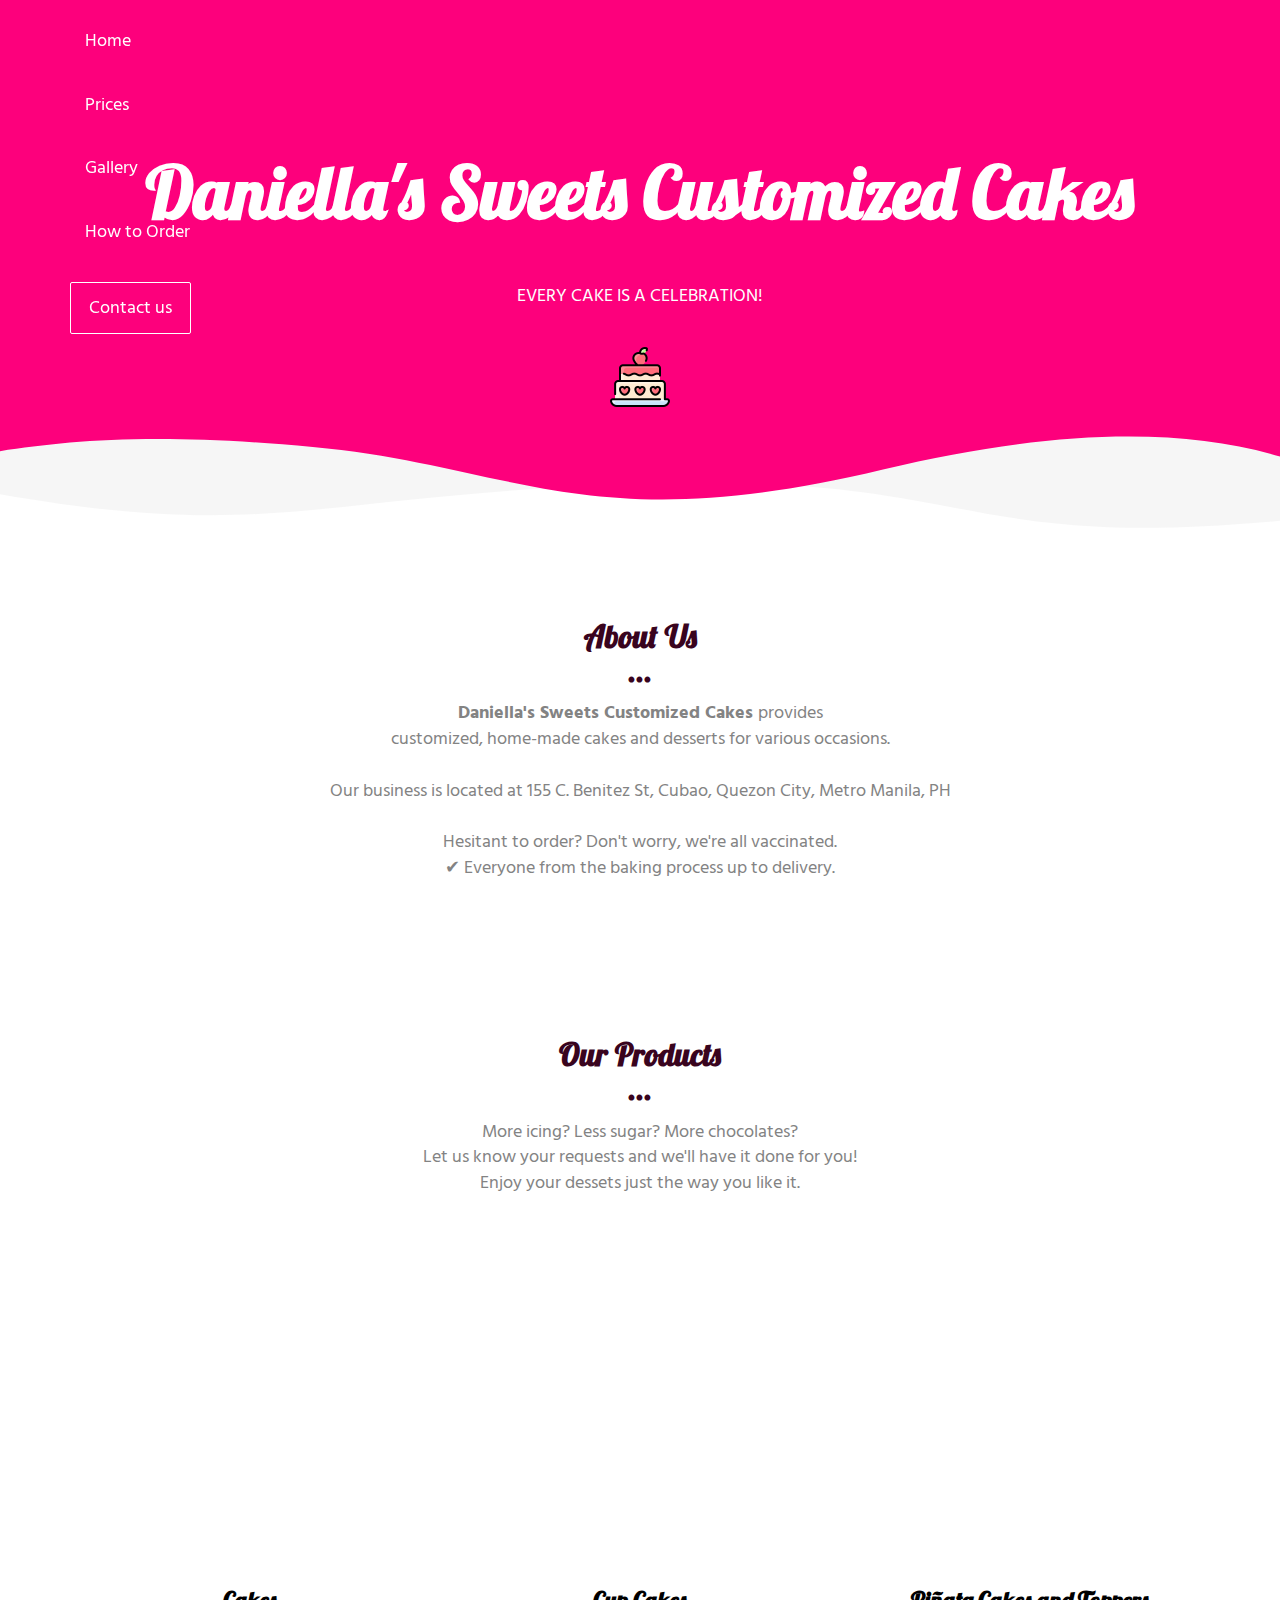
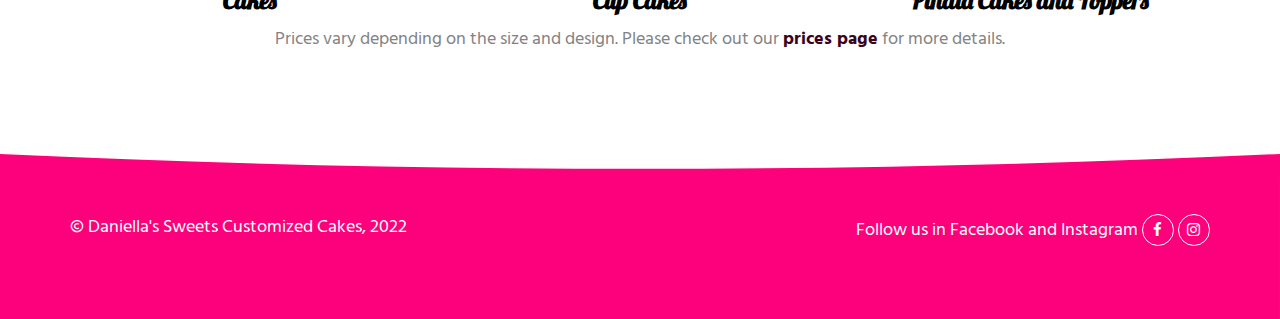
==== commit 93adf9d2: "updated site" ====
--- a/index.html
+++ b/index.html
@@ -15,10 +15,15 @@
   <!-- Bootstrap CSS -->
   <link href="https://cdn.jsdelivr.net/npm/bootstrap@5.1.3/dist/css/bootstrap.min.css" rel="stylesheet" integrity="sha384-1BmE4kWBq78iYhFldvKuhfTAU6auU8tT94WrHftjDbrCEXSU1oBoqyl2QvZ6jIW3" crossorigin="anonymous">
 
+  <link rel="preconnect" href="https://fonts.googleapis.com">
+  <link rel="preconnect" href="https://fonts.gstatic.com" crossorigin>
+  <link href="https://fonts.googleapis.com/css2?family=Lobster&display=swap" rel="stylesheet">
+
   <title>Daniella's Sweets</title>
-  <link rel="icon" type="image/x-icon" href="assets/images/favicon.png">
+  <link rel="icon" type="image/x-icon" href="assets/images/cup.png">
 
-<link href="./main.550dcf66.css" rel="stylesheet">
+  <link href="./main.css" rel="stylesheet">
+  <link rel="stylesheet" href="https://cdnjs.cloudflare.com/ajax/libs/animate.css/4.1.1/animate.min.css"/>
 </head>
 
 <body> <!-- Add your content of header -->
@@ -32,19 +37,20 @@
           <span class="icon-bar"></span>
           <span class="icon-bar"></span>
         </button>
+        
       </div>
 
-      <div class="collapse navbar-collapse" id="navbar-collapse">
-        <ul class="nav justify-content-end ">
-          <li class="nav-item"><a class="nav-link fw-bold navb" href="./index.html" title="">Home</a></li>
-          <li class="nav-item"><a class="nav-link navb" href="./menu.html" title="">Menu</a></li>
-          <li class="nav-item"><a class="nav-link navb" href="./gallery.html" title="">Gallery</a></li>
-          <li class="nav-item"><a class="nav-link navb" href="./order.html" title="">How to Order</a></li>
-          <li class="nav-item">
-            <p>
-              <a href="./contact.html" class="nav-link btn btn-default navbar-btn navb" title="">Contact us</a>
-            </p>
-          </li>
+      <div class="collapse navbar-collapse" id="navbar-collapse">    
+        <ul class="nav justify-content-end">
+            <li class="nav-item"><a class="nav-link fw-bold navb" href="./index.html" title="">Home</a></li>
+            <li class="nav-item"><a class="nav-link navb" href="./prices.html" title="">Prices</a></li>
+            <li class="nav-item"><a class="nav-link navb" href="./gallery.html" title="">Gallery</a></li>
+            <li class="nav-item"><a class="nav-link navb" href="./order.html" title="">How to Order</a></li>
+            <li class="nav-item">
+              <p>
+                <a href="./contact.html" class="nav-link btn btn-default navbar-btn navb" title="">Contact us</a>
+              </p>
+            </li>
         </ul>
       </div> 
 
@@ -54,16 +60,15 @@
 
 <!-- Add your site or app content here -->
   <div class="hero-full-container background-image-container white-text-container">
-    <div class="container">
       <div class="row">
         <div class="col-xs-12">
-          <h1>Daniella's Sweets Customized Cakes</h1>
-          <p>EVERY CAKE IS A CELEBRATION!</p>
+          <h1 class="lobstr">Daniella's Sweets Customized Cakes</h1>
           <br>
-          <a href="./project.html" class="btn btn-default btn-lg navb" title="">Discover</a>
+          <p class="display-5">EVERY CAKE IS A CELEBRATION!</p>
+          <br>
+          <img src="assets/images/cake.png" class="cake animate__animated animate__fadeInLeft" alt="">
         </div>
       </div>
-    </div>
   </div>
 
   <div class="section-container">
@@ -72,9 +77,12 @@
         <div class="col-xs-12 col-md-8 col-md-offset-2">
           <div class="text-center">
             <h2>About Us</h2>
-            <p>Lorem ipsum dolor sit amet, consectetur adipiscing elit. Maecenas luctus at sem quis varius. 
-            <br>
-            Class aptent taciti sociosqu ad litora torquent per conubia nostra, per inceptos himenaeos. Phasellus iaculis magna sagittis elit sagittis, at hendrerit lorem venenatis. Morbi accumsan iaculis blandit. Cras ultrices hendrerit nisl.</p>
+            <p><strong>Daniella's Sweets Customized Cakes </strong> provides <br>
+            customized, home-made cakes and desserts for various occasions.
+            <br><br> Our business is located at 155 C. Benitez St, Cubao, Quezon City, Metro Manila, PH
+            <br><br>
+            Hesitant to order? Don't worry, we're all vaccinated.<br> ✔ Everyone from the baking process up to delivery.
+            </p>
           </div>
        </div>
       </div>
@@ -87,85 +95,30 @@
       <div class="row section-container-spacer">
         <div class="col-xs-12 col-md-12">
           <h2>Our Products</h2>
-          <p>Praesent at feugiat est, at faucibus ipsum. Aenean condimentum mauris vel malesuada pulvinar. <br>Vestibulum sit amet hendrerit leo, quis vehicula mi.</p>
+          <p>More icing? Less sugar? More chocolates? <br> Let us know your requests and we'll have it done for you! <br> Enjoy your dessets just the way you like it. </p>
         </div>  
       </div>
       <div class="row">
         <div class="col-xs-12 col-md-4">
-          <img src="./assets/images/profil-01.jpg" alt="" class="reveal img-responsive reveal-content image-center">
+          <img src="./assets/images/cake_1.png" alt="" class="indimg reveal img-fluid reveal-content image-center">
           <h3>Cakes</h3>
-          <h4>UX designer</h4>
-          <p>Sed elementum vehicula nisl, a egestas velit rhoncus nec.Cras vel sapien tincidunt, lacinia risus vel, imperdiet neque.</p>
-          <p>
-            <a href="https://facebook.com/" class="social-round-icon fa-icon" title="">
-              <i class="fa fa-facebook" aria-hidden="true"></i>
-            </a>
-            <a href="https://twitter.com/" class="social-round-icon fa-icon" title="">
-              <i class="fa fa-twitter" aria-hidden="true"></i>
-            </a>
-            <a href="https://www.linkedin.com/" class="social-round-icon fa-icon" title="">
-              <i class="fa fa-linkedin" aria-hidden="true"></i>
-            </a>
-          </p>
         </div>
        
         <div class="col-xs-12 col-md-4">
-          <img src="./assets/images/profil-02.jpg" alt="" class="reveal img-responsive reveal-content image-center">
+          <img src="./assets/images/cupcake_1.PNG" alt="" class="indimg reveal img-fluid reveal-content image-center">
           <h3>Cup Cakes</h3>
-          <h4>UI designer</h4>
-          <p>Praesent at feugiat est, at faucibus ipsum. Aenean condimentum mauris vel malesuadav pulvinar. Vestibulum sit amet hendrerit leo, quis vehicula mi.</p>
-          <p>
-            <a href="https://facebook.com/" class="social-round-icon fa-icon" title="">
-              <i class="fa fa-facebook" aria-hidden="true"></i>
-            </a>
-            <a href="https://twitter.com/" class="social-round-icon fa-icon" title="">
-              <i class="fa fa-twitter" aria-hidden="true"></i>
-            </a>
-            <a href="https://www.linkedin.com/" class="social-round-icon fa-icon" title="">
-              <i class="fa fa-linkedin" aria-hidden="true"></i>
-            </a>
+        </div>
+
+        <div class="col-xs-12 col-md-4">
+          <img src="./assets/images/topper_1.PNG" alt="" class="indimg reveal img-fluid reveal-content image-center">
+          <h3>Piñata Cakes and Toppers</h3>
+        </div>
+
+        <div class="mt-5">
+          <p>Prices vary depending on the size and design.
+            Please check out our <strong><a href="./prices.html">prices page</a></strong> for more details.
           </p>
         </div>
-        <div class="col-xs-12 col-md-4">
-          <img src="./assets/images/profil-03.jpg" alt="" class="reveal img-responsive reveal-content image-center">
-          <h3>Cake Toppers</h3>
-          <h4>Developer</h4>
-          <p>Busce rutrum nisi non dui placerat sodales. Vivamus feugiat rutrum malesuada. Nulla volutpat sapien ac gravida varius</p>
-          <p>
-            <a href="https://facebook.com/" class="social-round-icon fa-icon" title="">
-              <i class="fa fa-facebook" aria-hidden="true"></i>
-            </a>
-            <a href="https://twitter.com/" class="social-round-icon fa-icon" title="">
-              <i class="fa fa-twitter" aria-hidden="true"></i>
-            </a>
-            <a href="https://www.linkedin.com/" class="social-round-icon fa-icon" title="">
-              <i class="fa fa-linkedin" aria-hidden="true"></i>
-            </a>
-          </p>
-        </div>
-      </div>
-    </div>
-  </div>
-
-  
-
-  <div class="section-container">
-    <div class="container text-center">
-      <div class="row section-container-spacer">
-        <div class="col-xs-12 col-md-12">
-          <a href="./project.html" class="btn btn-secondary btn-lg navb" title="">Discover</a>
-        </div>  
-      </div>
-    </div>
-  </div>
-
-  <div class="section-container">
-    <div class="container text-center">
-      <div class="row section-container-spacer">
-        <div class="col-xs-12 col-md-12">
-          <h2 class="text-center">Customers</h2>
-          <p>Praesent at feugiat est, at faucibus ipsum. Aenean condimentum mauris vel malesuada pulvinar. <br>Vestibulum sit amet hendrerit leo, quis vehicula mi.</p>
-        </div>  
       </div>
     </div>
   </div>
@@ -184,19 +137,16 @@
     <div class="row">
       <div class="col-xs-12">
         <div class="row">
-          <div class="col-xs-12 col-sm-7">
+          <div class="col-xs-12 col-sm-7 pt-1">
             <p class="text-white">© Daniella's Sweets Customized Cakes, 2022</p>
           </div>
           <div class="col-xs-12 col-sm-5">
-            <p class="text-right">
-              <a href="https://facebook.com/" class="social-round-icon white-round-icon fa-icon" title="">
+            <p class="text-right"> Follow us in Facebook and Instagram
+              <a href="https://www.facebook.com/daniellassweetsanddesserts/" class="ms-2 me-2 social-round-icon white-round-icon fa-icon" target="_blank" title="">
                 <i class="fa fa-facebook" aria-hidden="true"></i>
               </a>
-              <a href="https://twitter.com/" class="social-round-icon white-round-icon fa-icon" title="">
-                <i class="fa fa-twitter" aria-hidden="true"></i>
-              </a>
-              <a href="https://www.linkedin.com/" class="social-round-icon white-round-icon fa-icon" title="">
-                <i class="fa fa-linkedin" aria-hidden="true"></i>
+              <a href="https://www.instagram.com/daniellassweetscustomizedcakes/" class="social-round-icon white-round-icon fa-icon" target="_blank" title="">
+                <i class="fa fa-instagram" aria-hidden="true"></i>
               </a>
             </p>
           </div>
@@ -213,20 +163,7 @@
   });
 </script>
 
-<!-- Google Analytics: change UA-XXXXX-X to be your site's ID 
-
-<script>
-  (function (i, s, o, g, r, a, m) {
-    i['GoogleAnalyticsObject'] = r; i[r] = i[r] || function () {
-      (i[r].q = i[r].q || []).push(arguments)
-    }, i[r].l = 1 * new Date(); a = s.createElement(o),
-      m = s.getElementsByTagName(o)[0]; a.async = 1; a.src = g; m.parentNode.insertBefore(a, m)
-  })(window, document, 'script', '//www.google-analytics.com/analytics.js', 'ga');
-  ga('create', 'UA-XXXXX-X', 'auto');
-  ga('send', 'pageview');
-</script>
-
---> <script type="text/javascript" src="./main.0cf8b554.js"></script>
+<script type="text/javascript" src="./main.js"></script>
 
 <script src="https://cdn.jsdelivr.net/npm/bootstrap@5.1.3/dist/js/bootstrap.bundle.min.js" integrity="sha384-ka7Sk0Gln4gmtz2MlQnikT1wXgYsOg+OMhuP+IlRH9sENBO0LRn5q+8nbTov4+1p" crossorigin="anonymous"></script>
 
--- a/main.css
+++ b/main.css
@@ -0,0 +1,45 @@
+@import url(https://fonts.googleapis.com/css?family=Hind+Siliguri:300,600|Martel:400,900);@import url(https://maxcdn.bootstrapcdn.com/font-awesome/4.7.0/css/font-awesome.min.css);
+
+/*!
+ * Bootstrap v3.3.7 (http://getbootstrap.com)
+ * Copyright 2011-2016 Twitter, Inc.
+ * Licensed under MIT (https://github.com/twbs/bootstrap/blob/master/LICENSE)
+ */
+/*! normalize.css v3.0.3 | MIT License | github.com/necolas/normalize.css */html{font-family: 'Lobster', cursive;-ms-text-size-adjust:100%;-webkit-text-size-adjust:100%}body{margin:0}article,aside,details,figcaption,figure,footer,header,hgroup,main,menu,nav,section,summary{display:block}audio,canvas,progress,video{display:inline-block;vertical-align:baseline}audio:not([controls]){display:none;height:0}[hidden],template{display:none}a{background-color:transparent}abbr[title]{border-bottom:1px dotted}b,strong{font-weight:700}dfn{font-style:italic}h1{font-size:2em;margin:.67em 0}mark{background:#ff0;color:#000}small{font-size:80%}sub,sup{font-size:75%;line-height:0;position:relative;vertical-align:baseline}sup{top:-.5em}sub{bottom:-.25em}img{border:0}svg:not(:root){overflow:hidden}figure{margin:1em 40px}hr{box-sizing:content-box;height:0}pre{overflow:auto}code,kbd,pre,samp{font-family:monospace,monospace;font-size:1em}button,input,optgroup,select,textarea{color:inherit;font:inherit;margin:0}button{overflow:visible}button,select{text-transform:none}button,html input[type=button],input[type=reset],input[type=submit]{-webkit-appearance:button;cursor:pointer}button[disabled],html input[disabled]{cursor:default}button::-moz-focus-inner,input::-moz-focus-inner{border:0;padding:0}input{line-height:normal}input[type=checkbox],input[type=radio]{box-sizing:border-box;padding:0}input[type=number]::-webkit-inner-spin-button,input[type=number]::-webkit-outer-spin-button{height:auto}input[type=search]{-webkit-appearance:textfield;box-sizing:content-box}input[type=search]::-webkit-search-cancel-button,input[type=search]::-webkit-search-decoration{-webkit-appearance:none}fieldset{border:1px solid silver;margin:0 2px;padding:.35em .625em .75em}textarea{overflow:auto}optgroup{font-weight:700}table{border-collapse:collapse;border-spacing:0}td,th{padding:0}
+
+
+.navb{
+ color: white;
+ margin-top: 1em;
+}
+
+.navb:hover{
+  background-image: url();
+  color: black;
+  border: solid 1px black;
+  border-radius: 2px;
+}
+
+.lobstr{
+  font-size: 4em;
+}
+
+.indimg{
+  height: 18em;
+  width: 18em;
+  box-shadow: 0 4px 8px 0 rgba(0, 0, 0, 0.2), 0 6px 20px 0 rgba(0, 0, 0, 0.19); 
+}
+
+.car{
+  box-shadow: 0 4px 8px 0 rgba(0, 0, 0, 0.2), 0 6px 20px 0 rgba(0, 0, 0, 0.19);
+}
+
+.cup{
+  width: 3em;
+  height: 2em;
+}
+
+
+/*! Source: https://github.com/h5bp/html5-boilerplate/blob/master/src/css/main.css */@media print{*,:after,:before{background:transparent!important;color:#000!important;box-shadow:none!important;text-shadow:none!important}a,a:visited{text-decoration:underline}a[href]:after{content:" (" attr(href) ")"}abbr[title]:after{content:" (" attr(title) ")"}a[href^="#"]:after,a[href^="javascript:"]:after{content:""}blockquote,pre{border:1px solid #999;page-break-inside:avoid}thead{display:table-header-group}img,tr{page-break-inside:avoid}img{max-width:100%!important}h2,h3,p{orphans:3;widows:3}h2,h3{page-break-after:avoid}.navbar{display:none}.btn>.caret,.dropup>.btn>.caret{border-top-color:#000!important}.label{border:1px solid #000}.table{border-collapse:collapse!important}.table td,.table th{background-color:#fff!important}.table-bordered td,.table-bordered th{border:1px solid #ddd!important}}*,:after,:before{-webkit-box-sizing:border-box;-moz-box-sizing:border-box;box-sizing:border-box}html{font-size:10px;-webkit-tap-highlight-color:transparent}body{font-family:Hind Siliguri,Helvetica,Arial,sans-serif;font-size:18px;line-height:1.42857;color:#838383;background-color:#fff}button,input,select,textarea{font-family:inherit;font-size:inherit;line-height:inherit}a{color:#39041E;text-decoration:none}a:focus{outline:5px auto -webkit-focus-ring-color;outline-offset:-2px}figure{margin:0}img{vertical-align:middle}.img-responsive{display:block;max-width:100%;height:auto}.img-rounded{border-radius:4px}.img-thumbnail{padding:4px;line-height:1.42857;background-color:#fff;border:1px solid #ddd;border-radius:2px;-webkit-transition:all .2s ease-in-out;-o-transition:all .2s ease-in-out;transition:all .2s ease-in-out;display:inline-block;max-width:100%;height:auto}.img-circle{border-radius:50%}hr{margin-top:25px;margin-bottom:25px;border:0;border-top:1px solid #eee}.sr-only{position:absolute;width:1px;height:1px;margin:-1px;padding:0;overflow:hidden;clip:rect(0,0,0,0);border:0}.sr-only-focusable:active,.sr-only-focusable:focus{position:static;width:auto;height:auto;margin:0;overflow:visible;clip:auto}[role=button]{cursor:pointer}.h1,.h2,.h3,.h4,h1,h2,h3,h4{font-family: 'Lobster', cursive;font-weight:900;line-height:1.1;color:#39041E}.h1 .small,.h1 small,.h2 .small,.h2 small,.h3 .small,.h3 small,.h4 .small,.h4 small,.h5 .small,.h5 small,.h6 .small,.h6 small,h1 .small,h1 small,h2 .small,h2 small,h3 .small,h3 small,h4 .small,h4 small,h5 .small,h5 small,h6 .small,h6 small{font-weight:400;line-height:1;color:#777}.h1,.h2,.h3,h1,h2,h3{margin-top:25px;margin-bottom:12.5px}.h1 .small,.h1 small,.h2 .small,.h2 small,.h3 .small,.h3 small,h1 .small,h1 small,h2 .small,h2 small,h3 .small,h3 small{font-size:65%}.h4,.h5,.h6,h4,h5,h6{margin-top:12.5px;margin-bottom:12.5px}.h4 .small,.h4 small,.h5 .small,.h5 small,.h6 .small,.h6 small,h4 .small,h4 small,h5 .small,h5 small,h6 .small,h6 small{font-size:75%}.h1,h1{font-size:59px}.h2,h2{font-size:31px}.h3,h3{font-size:24px}.h4,.h5,h4,h5{font-size:18px}.h6,h6{font-size:16px}p{margin:0 0 12.5px}.lead{margin-bottom:25px;font-size:20px;font-weight:300;line-height:1.4}@media (min-width:768px){.lead{font-size:27px}}.small,small{font-size:77%}.mark,mark{background-color:#fcf8e3;padding:.2em}.text-left{text-align:left}.text-right{text-align:right}.text-center{text-align:center}.text-justify{text-align:justify}.text-nowrap{white-space:nowrap}.text-lowercase{text-transform:lowercase}.initialism,.text-uppercase{text-transform:uppercase}.text-capitalize{text-transform:capitalize}.text-muted{color:#777}.text-primary{color:#39041E}a.text-primary:focus,a.text-primary:hover{color:#124fbb}.text-success{color:#fff}a.text-success:focus,a.text-success:hover{color:#e6e6e6}.text-info{color:#31708f}a.text-info:focus,a.text-info:hover{color:#245269}.text-warning{color:#8a6d3b}a.text-warning:focus,a.text-warning:hover{color:#66512c}.text-danger{color:#fff}a.text-danger:focus,a.text-danger:hover{color:#e6e6e6}.bg-primary{color:#fff;background-color:#39041E}a.bg-primary:focus,a.bg-primary:hover{background-color:#124fbb}.bg-success{background-color:#08005f}a.bg-success:focus,a.bg-success:hover{background-color:#04002c}.bg-info{background-color:#d9edf7}a.bg-info:focus,a.bg-info:hover{background-color:#afd9ee}.bg-warning{background-color:#fcf8e3}a.bg-warning:focus,a.bg-warning:hover{background-color:#f7ecb5}.bg-danger{background-color:#ca044b}a.bg-danger:focus,a.bg-danger:hover{background-color:#980338}.page-header{padding-bottom:11.5px;margin:50px 0 25px;border-bottom:1px solid #eee}ol,ul{margin-top:0;margin-bottom:12.5px}ol ol,ol ul,ul ol,ul ul{margin-bottom:0}.list-inline,.list-unstyled{padding-left:0;list-style:none}.list-inline{margin-left:-5px}.list-inline>li{display:inline-block;padding-left:5px;padding-right:5px}dl{margin-top:0;margin-bottom:25px}dd,dt{line-height:1.42857}dt{font-weight:700}dd{margin-left:0}.dl-horizontal dd:after,.dl-horizontal dd:before{content:" ";display:table}.dl-horizontal dd:after{clear:both}@media (min-width:768px){.dl-horizontal dt{float:left;width:160px;clear:left;text-align:right;overflow:hidden;text-overflow:ellipsis;white-space:nowrap}.dl-horizontal dd{margin-left:180px}}abbr[data-original-title],abbr[title]{cursor:help;border-bottom:1px dotted #777}.initialism{font-size:90%}blockquote{padding:12.5px 25px;margin:0 0 25px;font-size:22.5px;border-left:5px solid #eee}blockquote ol:last-child,blockquote p:last-child,blockquote ul:last-child{margin-bottom:0}blockquote .small,blockquote footer,blockquote small{display:block;font-size:80%;line-height:1.42857;color:#777}blockquote .small:before,blockquote footer:before,blockquote small:before{content:"\2014   \A0"}.blockquote-reverse,blockquote.pull-right{padding-right:15px;padding-left:0;border-right:5px solid #eee;border-left:0;text-align:right}.blockquote-reverse .small:before,.blockquote-reverse footer:before,.blockquote-reverse small:before,blockquote.pull-right .small:before,blockquote.pull-right footer:before,blockquote.pull-right small:before{content:""}.blockquote-reverse .small:after,.blockquote-reverse footer:after,.blockquote-reverse small:after,blockquote.pull-right .small:after,blockquote.pull-right footer:after,blockquote.pull-right small:after{content:"\A0   \2014"}address{margin-bottom:25px;font-style:normal;line-height:1.42857}code,kbd,pre,samp{font-family:Menlo,Monaco,Consolas,Courier New,monospace}code{color:#c7254e;background-color:#f9f2f4}code,kbd{padding:2px 4px;font-size:90%;border-radius:2px}kbd{color:#fff;background-color:#333;box-shadow:inset 0 -1px 0 rgba(0,0,0,.25)}kbd kbd{padding:0;font-size:100%;font-weight:700;box-shadow:none}pre{display:block;padding:12px;margin:0 0 12.5px;font-size:17px;line-height:1.42857;word-break:break-all;word-wrap:break-word;color:#333;background-color:#f5f5f5;border:1px solid #ccc;border-radius:2px}pre code{padding:0;font-size:inherit;color:inherit;white-space:pre-wrap;background-color:transparent;border-radius:0}.pre-scrollable{max-height:340px;overflow-y:scroll}.container{margin-right:auto;margin-left:auto;padding-left:15px;padding-right:15px}.container:after,.container:before{content:" ";display:table}.container:after{clear:both}@media (min-width:768px){.container{width:750px}}@media (min-width:992px){.container{width:970px}}@media (min-width:1200px){.container{width:1170px}}.container-fluid{margin-right:auto;margin-left:auto;padding-left:15px;padding-right:15px}.container-fluid:after,.container-fluid:before{content:" ";display:table}.container-fluid:after{clear:both}.row{margin-left:-15px;margin-right:-15px}.row:after,.row:before{content:" ";display:table}.row:after{clear:both}.col-lg-1,.col-lg-2,.col-lg-3,.col-lg-4,.col-lg-5,.col-lg-6,.col-lg-7,.col-lg-8,.col-lg-9,.col-lg-10,.col-lg-11,.col-lg-12,.col-md-1,.col-md-2,.col-md-3,.col-md-4,.col-md-5,.col-md-6,.col-md-7,.col-md-8,.col-md-9,.col-md-10,.col-md-11,.col-md-12,.col-sm-1,.col-sm-2,.col-sm-3,.col-sm-4,.col-sm-5,.col-sm-6,.col-sm-7,.col-sm-8,.col-sm-9,.col-sm-10,.col-sm-11,.col-sm-12,.col-xs-1,.col-xs-2,.col-xs-3,.col-xs-4,.col-xs-5,.col-xs-6,.col-xs-7,.col-xs-8,.col-xs-9,.col-xs-10,.col-xs-11,.col-xs-12{position:relative;min-height:1px;padding-left:15px;padding-right:15px}.col-xs-1,.col-xs-2,.col-xs-3,.col-xs-4,.col-xs-5,.col-xs-6,.col-xs-7,.col-xs-8,.col-xs-9,.col-xs-10,.col-xs-11,.col-xs-12{float:left}.col-xs-1{width:8.33333%}.col-xs-2{width:16.66667%}.col-xs-3{width:25%}.col-xs-4{width:33.33333%}.col-xs-5{width:41.66667%}.col-xs-6{width:50%}.col-xs-7{width:58.33333%}.col-xs-8{width:66.66667%}.col-xs-9{width:75%}.col-xs-10{width:83.33333%}.col-xs-11{width:91.66667%}.col-xs-12{width:100%}.col-xs-pull-0{right:auto}.col-xs-pull-1{right:8.33333%}.col-xs-pull-2{right:16.66667%}.col-xs-pull-3{right:25%}.col-xs-pull-4{right:33.33333%}.col-xs-pull-5{right:41.66667%}.col-xs-pull-6{right:50%}.col-xs-pull-7{right:58.33333%}.col-xs-pull-8{right:66.66667%}.col-xs-pull-9{right:75%}.col-xs-pull-10{right:83.33333%}.col-xs-pull-11{right:91.66667%}.col-xs-pull-12{right:100%}.col-xs-push-0{left:auto}.col-xs-push-1{left:8.33333%}.col-xs-push-2{left:16.66667%}.col-xs-push-3{left:25%}.col-xs-push-4{left:33.33333%}.col-xs-push-5{left:41.66667%}.col-xs-push-6{left:50%}.col-xs-push-7{left:58.33333%}.col-xs-push-8{left:66.66667%}.col-xs-push-9{left:75%}.col-xs-push-10{left:83.33333%}.col-xs-push-11{left:91.66667%}.col-xs-push-12{left:100%}.col-xs-offset-0{margin-left:0}.col-xs-offset-1{margin-left:8.33333%}.col-xs-offset-2{margin-left:16.66667%}.col-xs-offset-3{margin-left:25%}.col-xs-offset-4{margin-left:33.33333%}.col-xs-offset-5{margin-left:41.66667%}.col-xs-offset-6{margin-left:50%}.col-xs-offset-7{margin-left:58.33333%}.col-xs-offset-8{margin-left:66.66667%}.col-xs-offset-9{margin-left:75%}.col-xs-offset-10{margin-left:83.33333%}.col-xs-offset-11{margin-left:91.66667%}.col-xs-offset-12{margin-left:100%}@media (min-width:768px){.col-sm-1,.col-sm-2,.col-sm-3,.col-sm-4,.col-sm-5,.col-sm-6,.col-sm-7,.col-sm-8,.col-sm-9,.col-sm-10,.col-sm-11,.col-sm-12{float:left}.col-sm-1{width:8.33333%}.col-sm-2{width:16.66667%}.col-sm-3{width:25%}.col-sm-4{width:33.33333%}.col-sm-5{width:41.66667%}.col-sm-6{width:50%}.col-sm-7{width:58.33333%}.col-sm-8{width:66.66667%}.col-sm-9{width:75%}.col-sm-10{width:83.33333%}.col-sm-11{width:91.66667%}.col-sm-12{width:100%}.col-sm-pull-0{right:auto}.col-sm-pull-1{right:8.33333%}.col-sm-pull-2{right:16.66667%}.col-sm-pull-3{right:25%}.col-sm-pull-4{right:33.33333%}.col-sm-pull-5{right:41.66667%}.col-sm-pull-6{right:50%}.col-sm-pull-7{right:58.33333%}.col-sm-pull-8{right:66.66667%}.col-sm-pull-9{right:75%}.col-sm-pull-10{right:83.33333%}.col-sm-pull-11{right:91.66667%}.col-sm-pull-12{right:100%}.col-sm-push-0{left:auto}.col-sm-push-1{left:8.33333%}.col-sm-push-2{left:16.66667%}.col-sm-push-3{left:25%}.col-sm-push-4{left:33.33333%}.col-sm-push-5{left:41.66667%}.col-sm-push-6{left:50%}.col-sm-push-7{left:58.33333%}.col-sm-push-8{left:66.66667%}.col-sm-push-9{left:75%}.col-sm-push-10{left:83.33333%}.col-sm-push-11{left:91.66667%}.col-sm-push-12{left:100%}.col-sm-offset-0{margin-left:0}.col-sm-offset-1{margin-left:8.33333%}.col-sm-offset-2{margin-left:16.66667%}.col-sm-offset-3{margin-left:25%}.col-sm-offset-4{margin-left:33.33333%}.col-sm-offset-5{margin-left:41.66667%}.col-sm-offset-6{margin-left:50%}.col-sm-offset-7{margin-left:58.33333%}.col-sm-offset-8{margin-left:66.66667%}.col-sm-offset-9{margin-left:75%}.col-sm-offset-10{margin-left:83.33333%}.col-sm-offset-11{margin-left:91.66667%}.col-sm-offset-12{margin-left:100%}}@media (min-width:992px){.col-md-1,.col-md-2,.col-md-3,.col-md-4,.col-md-5,.col-md-6,.col-md-7,.col-md-8,.col-md-9,.col-md-10,.col-md-11,.col-md-12{float:left}.col-md-1{width:8.33333%}.col-md-2{width:16.66667%}.col-md-3{width:25%}.col-md-4{width:33.33333%}.col-md-5{width:41.66667%}.col-md-6{width:50%}.col-md-7{width:58.33333%}.col-md-8{width:66.66667%}.col-md-9{width:75%}.col-md-10{width:83.33333%}.col-md-11{width:91.66667%}.col-md-12{width:100%}.col-md-pull-0{right:auto}.col-md-pull-1{right:8.33333%}.col-md-pull-2{right:16.66667%}.col-md-pull-3{right:25%}.col-md-pull-4{right:33.33333%}.col-md-pull-5{right:41.66667%}.col-md-pull-6{right:50%}.col-md-pull-7{right:58.33333%}.col-md-pull-8{right:66.66667%}.col-md-pull-9{right:75%}.col-md-pull-10{right:83.33333%}.col-md-pull-11{right:91.66667%}.col-md-pull-12{right:100%}.col-md-push-0{left:auto}.col-md-push-1{left:8.33333%}.col-md-push-2{left:16.66667%}.col-md-push-3{left:25%}.col-md-push-4{left:33.33333%}.col-md-push-5{left:41.66667%}.col-md-push-6{left:50%}.col-md-push-7{left:58.33333%}.col-md-push-8{left:66.66667%}.col-md-push-9{left:75%}.col-md-push-10{left:83.33333%}.col-md-push-11{left:91.66667%}.col-md-push-12{left:100%}.col-md-offset-0{margin-left:0}.col-md-offset-1{margin-left:8.33333%}.col-md-offset-2{margin-left:16.66667%}.col-md-offset-3{margin-left:25%}.col-md-offset-4{margin-left:33.33333%}.col-md-offset-5{margin-left:41.66667%}.col-md-offset-6{margin-left:50%}.col-md-offset-7{margin-left:58.33333%}.col-md-offset-8{margin-left:66.66667%}.col-md-offset-9{margin-left:75%}.col-md-offset-10{margin-left:83.33333%}.col-md-offset-11{margin-left:91.66667%}.col-md-offset-12{margin-left:100%}}@media (min-width:1200px){.col-lg-1,.col-lg-2,.col-lg-3,.col-lg-4,.col-lg-5,.col-lg-6,.col-lg-7,.col-lg-8,.col-lg-9,.col-lg-10,.col-lg-11,.col-lg-12{float:left}.col-lg-1{width:8.33333%}.col-lg-2{width:16.66667%}.col-lg-3{width:25%}.col-lg-4{width:33.33333%}.col-lg-5{width:41.66667%}.col-lg-6{width:50%}.col-lg-7{width:58.33333%}.col-lg-8{width:66.66667%}.col-lg-9{width:75%}.col-lg-10{width:83.33333%}.col-lg-11{width:91.66667%}.col-lg-12{width:100%}.col-lg-pull-0{right:auto}.col-lg-pull-1{right:8.33333%}.col-lg-pull-2{right:16.66667%}.col-lg-pull-3{right:25%}.col-lg-pull-4{right:33.33333%}.col-lg-pull-5{right:41.66667%}.col-lg-pull-6{right:50%}.col-lg-pull-7{right:58.33333%}.col-lg-pull-8{right:66.66667%}.col-lg-pull-9{right:75%}.col-lg-pull-10{right:83.33333%}.col-lg-pull-11{right:91.66667%}.col-lg-pull-12{right:100%}.col-lg-push-0{left:auto}.col-lg-push-1{left:8.33333%}.col-lg-push-2{left:16.66667%}.col-lg-push-3{left:25%}.col-lg-push-4{left:33.33333%}.col-lg-push-5{left:41.66667%}.col-lg-push-6{left:50%}.col-lg-push-7{left:58.33333%}.col-lg-push-8{left:66.66667%}.col-lg-push-9{left:75%}.col-lg-push-10{left:83.33333%}.col-lg-push-11{left:91.66667%}.col-lg-push-12{left:100%}.col-lg-offset-0{margin-left:0}.col-lg-offset-1{margin-left:8.33333%}.col-lg-offset-2{margin-left:16.66667%}.col-lg-offset-3{margin-left:25%}.col-lg-offset-4{margin-left:33.33333%}.col-lg-offset-5{margin-left:41.66667%}.col-lg-offset-6{margin-left:50%}.col-lg-offset-7{margin-left:58.33333%}.col-lg-offset-8{margin-left:66.66667%}.col-lg-offset-9{margin-left:75%}.col-lg-offset-10{margin-left:83.33333%}.col-lg-offset-11{margin-left:91.66667%}.col-lg-offset-12{margin-left:100%}}table{background-color:transparent}caption{padding-top:8px;padding-bottom:8px;color:#777}caption,th{text-align:left}.table{width:100%;max-width:100%;margin-bottom:25px}.table>tbody>tr>td,.table>tbody>tr>th,.table>tfoot>tr>td,.table>tfoot>tr>th,.table>thead>tr>td,.table>thead>tr>th{padding:8px;line-height:1.42857;vertical-align:top;border-top:1px solid #ddd}.table>thead>tr>th{vertical-align:bottom;border-bottom:2px solid #ddd}.table>caption+thead>tr:first-child>td,.table>caption+thead>tr:first-child>th,.table>colgroup+thead>tr:first-child>td,.table>colgroup+thead>tr:first-child>th,.table>thead:first-child>tr:first-child>td,.table>thead:first-child>tr:first-child>th{border-top:0}.table>tbody+tbody{border-top:2px solid #ddd}.table .table{background-color:#fff}.table-condensed>tbody>tr>td,.table-condensed>tbody>tr>th,.table-condensed>tfoot>tr>td,.table-condensed>tfoot>tr>th,.table-condensed>thead>tr>td,.table-condensed>thead>tr>th{padding:5px}.table-bordered,.table-bordered>tbody>tr>td,.table-bordered>tbody>tr>th,.table-bordered>tfoot>tr>td,.table-bordered>tfoot>tr>th,.table-bordered>thead>tr>td,.table-bordered>thead>tr>th{border:1px solid #ddd}.table-bordered>thead>tr>td,.table-bordered>thead>tr>th{border-bottom-width:2px}.table-striped>tbody>tr:nth-of-type(odd){background-color:#f9f9f9}.table-hover>tbody>tr:hover{background-color:#f5f5f5}table col[class*=col-]{position:static;float:none;display:table-column}table td[class*=col-],table th[class*=col-]{position:static;float:none;display:table-cell}.table>tbody>tr.active>td,.table>tbody>tr.active>th,.table>tbody>tr>td.active,.table>tbody>tr>th.active,.table>tfoot>tr.active>td,.table>tfoot>tr.active>th,.table>tfoot>tr>td.active,.table>tfoot>tr>th.active,.table>thead>tr.active>td,.table>thead>tr.active>th,.table>thead>tr>td.active,.table>thead>tr>th.active{background-color:#f5f5f5}.table-hover>tbody>tr.active:hover>td,.table-hover>tbody>tr.active:hover>th,.table-hover>tbody>tr:hover>.active,.table-hover>tbody>tr>td.active:hover,.table-hover>tbody>tr>th.active:hover{background-color:#e8e8e8}.table>tbody>tr.success>td,.table>tbody>tr.success>th,.table>tbody>tr>td.success,.table>tbody>tr>th.success,.table>tfoot>tr.success>td,.table>tfoot>tr.success>th,.table>tfoot>tr>td.success,.table>tfoot>tr>th.success,.table>thead>tr.success>td,.table>thead>tr.success>th,.table>thead>tr>td.success,.table>thead>tr>th.success{background-color:#08005f}.table-hover>tbody>tr.success:hover>td,.table-hover>tbody>tr.success:hover>th,.table-hover>tbody>tr:hover>.success,.table-hover>tbody>tr>td.success:hover,.table-hover>tbody>tr>th.success:hover{background-color:#060046}.table>tbody>tr.info>td,.table>tbody>tr.info>th,.table>tbody>tr>td.info,.table>tbody>tr>th.info,.table>tfoot>tr.info>td,.table>tfoot>tr.info>th,.table>tfoot>tr>td.info,.table>tfoot>tr>th.info,.table>thead>tr.info>td,.table>thead>tr.info>th,.table>thead>tr>td.info,.table>thead>tr>th.info{background-color:#d9edf7}.table-hover>tbody>tr.info:hover>td,.table-hover>tbody>tr.info:hover>th,.table-hover>tbody>tr:hover>.info,.table-hover>tbody>tr>td.info:hover,.table-hover>tbody>tr>th.info:hover{background-color:#c4e3f3}.table>tbody>tr.warning>td,.table>tbody>tr.warning>th,.table>tbody>tr>td.warning,.table>tbody>tr>th.warning,.table>tfoot>tr.warning>td,.table>tfoot>tr.warning>th,.table>tfoot>tr>td.warning,.table>tfoot>tr>th.warning,.table>thead>tr.warning>td,.table>thead>tr.warning>th,.table>thead>tr>td.warning,.table>thead>tr>th.warning{background-color:#fcf8e3}.table-hover>tbody>tr.warning:hover>td,.table-hover>tbody>tr.warning:hover>th,.table-hover>tbody>tr:hover>.warning,.table-hover>tbody>tr>td.warning:hover,.table-hover>tbody>tr>th.warning:hover{background-color:#faf2cc}.table>tbody>tr.danger>td,.table>tbody>tr.danger>th,.table>tbody>tr>td.danger,.table>tbody>tr>th.danger,.table>tfoot>tr.danger>td,.table>tfoot>tr.danger>th,.table>tfoot>tr>td.danger,.table>tfoot>tr>th.danger,.table>thead>tr.danger>td,.table>thead>tr.danger>th,.table>thead>tr>td.danger,.table>thead>tr>th.danger{background-color:#ca044b}.table-hover>tbody>tr.danger:hover>td,.table-hover>tbody>tr.danger:hover>th,.table-hover>tbody>tr:hover>.danger,.table-hover>tbody>tr>td.danger:hover,.table-hover>tbody>tr>th.danger:hover{background-color:#b10442}.table-responsive{overflow-x:auto;min-height:.01%}@media screen and (max-width:767px){.table-responsive{width:100%;margin-bottom:18.75px;overflow-y:hidden;-ms-overflow-style:-ms-autohiding-scrollbar;border:1px solid #ddd}.table-responsive>.table{margin-bottom:0}.table-responsive>.table>tbody>tr>td,.table-responsive>.table>tbody>tr>th,.table-responsive>.table>tfoot>tr>td,.table-responsive>.table>tfoot>tr>th,.table-responsive>.table>thead>tr>td,.table-responsive>.table>thead>tr>th{white-space:nowrap}.table-responsive>.table-bordered{border:0}.table-responsive>.table-bordered>tbody>tr>td:first-child,.table-responsive>.table-bordered>tbody>tr>th:first-child,.table-responsive>.table-bordered>tfoot>tr>td:first-child,.table-responsive>.table-bordered>tfoot>tr>th:first-child,.table-responsive>.table-bordered>thead>tr>td:first-child,.table-responsive>.table-bordered>thead>tr>th:first-child{border-left:0}.table-responsive>.table-bordered>tbody>tr>td:last-child,.table-responsive>.table-bordered>tbody>tr>th:last-child,.table-responsive>.table-bordered>tfoot>tr>td:last-child,.table-responsive>.table-bordered>tfoot>tr>th:last-child,.table-responsive>.table-bordered>thead>tr>td:last-child,.table-responsive>.table-bordered>thead>tr>th:last-child{border-right:0}.table-responsive>.table-bordered>tbody>tr:last-child>td,.table-responsive>.table-bordered>tbody>tr:last-child>th,.table-responsive>.table-bordered>tfoot>tr:last-child>td,.table-responsive>.table-bordered>tfoot>tr:last-child>th{border-bottom:0}}fieldset{margin:0;min-width:0}fieldset,legend{padding:0;border:0}legend{display:block;width:100%;margin-bottom:25px;font-size:27px;line-height:inherit;color:#333;border-bottom:1px solid #e5e5e5}label{display:inline-block;max-width:100%;margin-bottom:5px;font-weight:700}input[type=search]{-webkit-box-sizing:border-box;-moz-box-sizing:border-box;box-sizing:border-box}input[type=checkbox],input[type=radio]{margin:4px 0 0;margin-top:1px\9;line-height:normal}input[type=file]{display:block}input[type=range]{display:block;width:100%}select[multiple],select[size]{height:auto}input[type=checkbox]:focus,input[type=file]:focus,input[type=radio]:focus{outline:5px auto -webkit-focus-ring-color;outline-offset:-2px}output{padding-top:13px}.form-control,output{display:block;font-size:18px;line-height:1.42857;color:#555}.form-control{width:100%;height:51px;padding:12px 18px;background-color:#fff;background-image:none;border:1px solid #ddd;border-radius:2px;-webkit-box-shadow:inset 0 1px 1px rgba(0,0,0,.075);box-shadow:inset 0 1px 1px rgba(0,0,0,.075);-webkit-transition:border-color .15s ease-in-out,box-shadow .15s ease-in-out;-o-transition:border-color ease-in-out .15s,box-shadow ease-in-out .15s;transition:border-color .15s ease-in-out,box-shadow .15s ease-in-out}.form-control:focus{border-color:#66afe9;-webkit-box-shadow:inset 0 1px 1px rgba(0,0,0,.075),0 0 8px rgba(102,175,233,.6);box-shadow:inset 0 1px 1px rgba(0,0,0,.075),0 0 8px rgba(102,175,233,.6)}.form-control::-moz-placeholder{color:#999;opacity:1}.form-control:-ms-input-placeholder{color:#999}.form-control::-webkit-input-placeholder{color:#999}.form-control::-ms-expand{border:0;background-color:transparent}.form-control[disabled],.form-control[readonly],fieldset[disabled] .form-control{background-color:#eee;opacity:1}.form-control[disabled],fieldset[disabled] .form-control{cursor:not-allowed}textarea.form-control{height:auto}input[type=search]{-webkit-appearance:none}@media screen and (-webkit-min-device-pixel-ratio:0){input[type=date].form-control,input[type=datetime-local].form-control,input[type=month].form-control,input[type=time].form-control{line-height:51px}.input-group-sm>.input-group-btn>input[type=date].btn,.input-group-sm>.input-group-btn>input[type=datetime-local].btn,.input-group-sm>.input-group-btn>input[type=month].btn,.input-group-sm>.input-group-btn>input[type=time].btn,.input-group-sm>input[type=date].form-control,.input-group-sm>input[type=date].input-group-addon,.input-group-sm>input[type=datetime-local].form-control,.input-group-sm>input[type=datetime-local].input-group-addon,.input-group-sm>input[type=month].form-control,.input-group-sm>input[type=month].input-group-addon,.input-group-sm>input[type=time].form-control,.input-group-sm>input[type=time].input-group-addon,.input-group-sm input[type=date],.input-group-sm input[type=datetime-local],.input-group-sm input[type=month],.input-group-sm input[type=time],input[type=date].input-sm,input[type=datetime-local].input-sm,input[type=month].input-sm,input[type=time].input-sm{line-height:37px}.input-group-lg>.input-group-btn>input[type=date].btn,.input-group-lg>.input-group-btn>input[type=datetime-local].btn,.input-group-lg>.input-group-btn>input[type=month].btn,.input-group-lg>.input-group-btn>input[type=time].btn,.input-group-lg>input[type=date].form-control,.input-group-lg>input[type=date].input-group-addon,.input-group-lg>input[type=datetime-local].form-control,.input-group-lg>input[type=datetime-local].input-group-addon,.input-group-lg>input[type=month].form-control,.input-group-lg>input[type=month].input-group-addon,.input-group-lg>input[type=time].form-control,.input-group-lg>input[type=time].input-group-addon,.input-group-lg input[type=date],.input-group-lg input[type=datetime-local],.input-group-lg input[type=month],.input-group-lg input[type=time],input[type=date].input-lg,input[type=datetime-local].input-lg,input[type=month].input-lg,input[type=time].input-lg{line-height:61px}}.form-group{margin-bottom:15px}.checkbox,.radio{position:relative;display:block;margin-top:10px;margin-bottom:10px}.checkbox label,.radio label{min-height:25px;padding-left:20px;margin-bottom:0;font-weight:400;cursor:pointer}.checkbox-inline input[type=checkbox],.checkbox input[type=checkbox],.radio-inline input[type=radio],.radio input[type=radio]{position:absolute;margin-left:-20px;margin-top:4px\9}.checkbox+.checkbox,.radio+.radio{margin-top:-5px}.checkbox-inline,.radio-inline{position:relative;display:inline-block;padding-left:20px;margin-bottom:0;vertical-align:middle;font-weight:400;cursor:pointer}.checkbox-inline+.checkbox-inline,.radio-inline+.radio-inline{margin-top:0;margin-left:10px}.checkbox-inline.disabled,.checkbox.disabled label,.radio-inline.disabled,.radio.disabled label,fieldset[disabled] .checkbox-inline,fieldset[disabled] .checkbox label,fieldset[disabled] .radio-inline,fieldset[disabled] .radio label,fieldset[disabled] input[type=checkbox],fieldset[disabled] input[type=radio],input[type=checkbox].disabled,input[type=checkbox][disabled],input[type=radio].disabled,input[type=radio][disabled]{cursor:not-allowed}.form-control-static{padding-top:13px;padding-bottom:13px;margin-bottom:0;min-height:43px}.form-control-static.input-lg,.form-control-static.input-sm,.input-group-lg>.form-control-static.form-control,.input-group-lg>.form-control-static.input-group-addon,.input-group-lg>.input-group-btn>.form-control-static.btn,.input-group-sm>.form-control-static.form-control,.input-group-sm>.form-control-static.input-group-addon,.input-group-sm>.input-group-btn>.form-control-static.btn{padding-left:0;padding-right:0}.input-group-sm>.form-control,.input-group-sm>.input-group-addon,.input-group-sm>.input-group-btn>.btn,.input-sm{height:37px;padding:7px 10px;font-size:14px;line-height:1.5;border-radius:2px}.input-group-sm>.input-group-btn>select.btn,.input-group-sm>select.form-control,.input-group-sm>select.input-group-addon,select.input-sm{height:37px;line-height:37px}.input-group-sm>.input-group-btn>select[multiple].btn,.input-group-sm>.input-group-btn>textarea.btn,.input-group-sm>select[multiple].form-control,.input-group-sm>select[multiple].input-group-addon,.input-group-sm>textarea.form-control,.input-group-sm>textarea.input-group-addon,select[multiple].input-sm,textarea.input-sm{height:auto}.form-group-sm .form-control{height:37px;padding:7px 10px;font-size:14px;line-height:1.5;border-radius:2px}.form-group-sm select.form-control{height:37px;line-height:37px}.form-group-sm select[multiple].form-control,.form-group-sm textarea.form-control{height:auto}.form-group-sm .form-control-static{height:37px;min-height:39px;padding:8px 10px;font-size:14px;line-height:1.5}.input-group-lg>.form-control,.input-group-lg>.input-group-addon,.input-group-lg>.input-group-btn>.btn,.input-lg{height:61px;padding:14px 22px;font-size:23px;line-height:1.33333;border-radius:4px}.input-group-lg>.input-group-btn>select.btn,.input-group-lg>select.form-control,.input-group-lg>select.input-group-addon,select.input-lg{height:61px;line-height:61px}.input-group-lg>.input-group-btn>select[multiple].btn,.input-group-lg>.input-group-btn>textarea.btn,.input-group-lg>select[multiple].form-control,.input-group-lg>select[multiple].input-group-addon,.input-group-lg>textarea.form-control,.input-group-lg>textarea.input-group-addon,select[multiple].input-lg,textarea.input-lg{height:auto}.form-group-lg .form-control{height:61px;padding:14px 22px;font-size:23px;line-height:1.33333;border-radius:4px}.form-group-lg select.form-control{height:61px;line-height:61px}.form-group-lg select[multiple].form-control,.form-group-lg textarea.form-control{height:auto}.form-group-lg .form-control-static{height:61px;min-height:48px;padding:15px 22px;font-size:23px;line-height:1.33333}.has-feedback{position:relative}.has-feedback .form-control{padding-right:63.75px}.form-control-feedback{position:absolute;top:0;right:0;z-index:2;display:block;width:51px;height:51px;line-height:51px;text-align:center;pointer-events:none}.form-group-lg .form-control+.form-control-feedback,.input-group-lg+.form-control-feedback,.input-group-lg>.form-control+.form-control-feedback,.input-group-lg>.input-group-addon+.form-control-feedback,.input-group-lg>.input-group-btn>.btn+.form-control-feedback,.input-lg+.form-control-feedback{width:61px;height:61px;line-height:61px}.form-group-sm .form-control+.form-control-feedback,.input-group-sm+.form-control-feedback,.input-group-sm>.form-control+.form-control-feedback,.input-group-sm>.input-group-addon+.form-control-feedback,.input-group-sm>.input-group-btn>.btn+.form-control-feedback,.input-sm+.form-control-feedback{width:37px;height:37px;line-height:37px}.has-success .checkbox,.has-success .checkbox-inline,.has-success.checkbox-inline label,.has-success.checkbox label,.has-success .control-label,.has-success .help-block,.has-success .radio,.has-success .radio-inline,.has-success.radio-inline label,.has-success.radio label{color:#fff}.has-success .form-control{border-color:#fff;-webkit-box-shadow:inset 0 1px 1px rgba(0,0,0,.075);box-shadow:inset 0 1px 1px rgba(0,0,0,.075)}.has-success .form-control:focus{border-color:#e6e6e6;-webkit-box-shadow:inset 0 1px 1px rgba(0,0,0,.075),0 0 6px #fff;box-shadow:inset 0 1px 1px rgba(0,0,0,.075),0 0 6px #fff}.has-success .input-group-addon{color:#fff;border-color:#fff;background-color:#08005f}.has-success .form-control-feedback{color:#fff}.has-warning .checkbox,.has-warning .checkbox-inline,.has-warning.checkbox-inline label,.has-warning.checkbox label,.has-warning .control-label,.has-warning .help-block,.has-warning .radio,.has-warning .radio-inline,.has-warning.radio-inline label,.has-warning.radio label{color:#8a6d3b}.has-warning .form-control{border-color:#8a6d3b;-webkit-box-shadow:inset 0 1px 1px rgba(0,0,0,.075);box-shadow:inset 0 1px 1px rgba(0,0,0,.075)}.has-warning .form-control:focus{border-color:#66512c;-webkit-box-shadow:inset 0 1px 1px rgba(0,0,0,.075),0 0 6px #c0a16b;box-shadow:inset 0 1px 1px rgba(0,0,0,.075),0 0 6px #c0a16b}.has-warning .input-group-addon{color:#8a6d3b;border-color:#8a6d3b;background-color:#fcf8e3}.has-warning .form-control-feedback{color:#8a6d3b}.has-error .checkbox,.has-error .checkbox-inline,.has-error.checkbox-inline label,.has-error.checkbox label,.has-error .control-label,.has-error .help-block,.has-error .radio,.has-error .radio-inline,.has-error.radio-inline label,.has-error.radio label{color:#fff}.has-error .form-control{border-color:#fff;-webkit-box-shadow:inset 0 1px 1px rgba(0,0,0,.075);box-shadow:inset 0 1px 1px rgba(0,0,0,.075)}.has-error .form-control:focus{border-color:#e6e6e6;-webkit-box-shadow:inset 0 1px 1px rgba(0,0,0,.075),0 0 6px #fff;box-shadow:inset 0 1px 1px rgba(0,0,0,.075),0 0 6px #fff}.has-error .input-group-addon{color:#fff;border-color:#fff;background-color:#ca044b}.has-error .form-control-feedback{color:#fff}.has-feedback label~.form-control-feedback{top:30px}.has-feedback label.sr-only~.form-control-feedback{top:0}.help-block{display:block;margin-top:5px;margin-bottom:10px;color:#c3c3c3}@media (min-width:768px){.form-inline .form-group{display:inline-block;margin-bottom:0;vertical-align:middle}.form-inline .form-control{display:inline-block;width:auto;vertical-align:middle}.form-inline .form-control-static{display:inline-block}.form-inline .input-group{display:inline-table;vertical-align:middle}.form-inline .input-group .form-control,.form-inline .input-group .input-group-addon,.form-inline .input-group .input-group-btn{width:auto}.form-inline .input-group>.form-control{width:100%}.form-inline .control-label{margin-bottom:0;vertical-align:middle}.form-inline .checkbox,.form-inline .radio{display:inline-block;margin-top:0;margin-bottom:0;vertical-align:middle}.form-inline .checkbox label,.form-inline .radio label{padding-left:0}.form-inline .checkbox input[type=checkbox],.form-inline .radio input[type=radio]{position:relative;margin-left:0}.form-inline .has-feedback .form-control-feedback{top:0}}.form-horizontal .checkbox,.form-horizontal .checkbox-inline,.form-horizontal .radio,.form-horizontal .radio-inline{margin-top:0;margin-bottom:0;padding-top:13px}.form-horizontal .checkbox,.form-horizontal .radio{min-height:38px}.form-horizontal .form-group{margin-left:-15px;margin-right:-15px}.form-horizontal .form-group:after,.form-horizontal .form-group:before{content:" ";display:table}.form-horizontal .form-group:after{clear:both}@media (min-width:768px){.form-horizontal .control-label{text-align:right;margin-bottom:0;padding-top:13px}}.form-horizontal .has-feedback .form-control-feedback{right:15px}@media (min-width:768px){.form-horizontal .form-group-lg .control-label{padding-top:15px;font-size:23px}}@media (min-width:768px){.form-horizontal .form-group-sm .control-label{padding-top:8px;font-size:14px}}.btn{display:inline-block;margin-bottom:0;font-weight:400;text-align:center;vertical-align:middle;touch-action:manipulation;cursor:pointer;background-image:none;border:1px solid transparent;white-space:nowrap;padding:12px 18px;font-size:18px;line-height:1.42857;border-radius:2px;-webkit-user-select:none;-moz-user-select:none;-ms-user-select:none;user-select:none}.btn.active.focus,.btn.active:focus,.btn.focus,.btn:active.focus,.btn:active:focus,.btn:focus{outline:5px auto -webkit-focus-ring-color;outline-offset:-2px}.btn.focus,.btn:focus,.btn:hover{color:#fff;text-decoration:none}.btn.active,.btn:active{outline:0;background-image:none;-webkit-box-shadow:inset 0 3px 5px rgba(0,0,0,.125);box-shadow:inset 0 3px 5px rgba(0,0,0,.125)}.btn.disabled,.btn[disabled],fieldset[disabled] .btn{cursor:not-allowed;opacity:.65;filter:alpha(opacity=65);-webkit-box-shadow:none;box-shadow:none}a.btn.disabled,fieldset[disabled] a.btn{pointer-events:none}.btn-default{color:#fff;background-color:transparent;border-color:#fff}.btn-default.focus,.btn-default:focus{color:#fff;background-color:transparent;border-color:#bfbfbf}.btn-default.active,.btn-default:active,.open>.btn-default.dropdown-toggle{color:#fff;background-color:transparent;border-color:#e0e0e0}.btn-default.active.focus,.btn-default.active:focus,.btn-default.active:hover,.btn-default:active.focus,.btn-default:active:focus,.btn-default:active:hover,.open>.btn-default.dropdown-toggle.focus,.open>.btn-default.dropdown-toggle:focus,.open>.btn-default.dropdown-toggle:hover{color:#fff;background-color:transparent;border-color:#bfbfbf}.btn-default.active,.btn-default:active,.open>.btn-default.dropdown-toggle{background-image:none}.btn-default.disabled.focus,.btn-default.disabled:focus,.btn-default.disabled:hover,.btn-default[disabled].focus,.btn-default[disabled]:focus,.btn-default[disabled]:hover,fieldset[disabled] .btn-default.focus,fieldset[disabled] .btn-default:focus,fieldset[disabled] {background-color:transparent;border-color:#fff}.btn-default .badge{color:transparent;background-color:#fff}.btn-primary{color:#39041E;background-color:transparent;border-color:#39041E}.btn-primary.focus,.btn-primary:focus{color:#39041E;background-color:transparent;border-color:#0b3275}.btn-primary.active,.btn-primary:active,.btn-primary:hover,.open>.btn-primary.dropdown-toggle{color:#39041E;background-color:transparent;border-color:#114bb2}.btn-primary.active.focus,.btn-primary.active:focus,.btn-primary.active:hover,.btn-primary:active.focus,.btn-primary:active:focus,.btn-primary:active:hover,.open>.btn-primary.dropdown-toggle.focus,.open>.btn-primary.dropdown-toggle:focus,.open>.btn-primary.dropdown-toggle:hover{color:#39041E;background-color:transparent;border-color:#0b3275}.btn-primary.active,.btn-primary:active,.open>.btn-primary.dropdown-toggle{background-image:none}.btn-primary.disabled.focus,.btn-primary.disabled:focus,.btn-primary.disabled:hover,.btn-primary[disabled].focus,.btn-primary[disabled]:focus,.btn-primary[disabled]:hover,fieldset[disabled] .btn-primary.focus,fieldset[disabled] .btn-primary:focus,fieldset[disabled] .btn-primary:hover{background-color:transparent;border-color:#39041E}.btn-primary .badge{color:transparent;background-color:#39041E}.btn-success{color:#5cb85c;background-color:transparent;border-color:#5cb85c}.btn-success.focus,.btn-success:focus{color:#5cb85c;background-color:transparent;border-color:#2d672d}.btn-success.active,.btn-success:active,.btn-success:hover,.open>.btn-success.dropdown-toggle{color:#5cb85c;background-color:transparent;border-color:#419641}.btn-success.active.focus,.btn-success.active:focus,.btn-success.active:hover,.btn-success:active.focus,.btn-success:active:focus,.btn-success:active:hover,.open>.btn-success.dropdown-toggle.focus,.open>.btn-success.dropdown-toggle:focus,.open>.btn-success.dropdown-toggle:hover{color:#5cb85c;background-color:transparent;border-color:#2d672d}.btn-success.active,.btn-success:active,.open>.btn-success.dropdown-toggle{background-image:none}.btn-success.disabled.focus,.btn-success.disabled:focus,.btn-success.disabled:hover,.btn-success[disabled].focus,.btn-success[disabled]:focus,.btn-success[disabled]:hover,fieldset[disabled] .btn-success.focus,fieldset[disabled] .btn-success:focus,fieldset[disabled] .btn-success:hover{background-color:transparent;border-color:#5cb85c}.btn-success .badge{color:transparent;background-color:#5cb85c}.btn-info{border-color:#08005f}.btn-info,.btn-info.focus,.btn-info:focus{color:#08005f;background-color:transparent}.btn-info.focus,.btn-info:focus{border-color:#000}.btn-info.active,.btn-info:active,.btn-info:hover,.open>.btn-info.dropdown-toggle{color:#08005f;background-color:transparent;border-color:#030022}.btn-info.active.focus,.btn-info.active:focus,.btn-info.active:hover,.btn-info:active.focus,.btn-info:active:focus,.btn-info:active:hover,.open>.btn-info.dropdown-toggle.focus,.open>.btn-info.dropdown-toggle:focus,.open>.btn-info.dropdown-toggle:hover{color:#08005f;background-color:transparent;border-color:#000}.btn-info.active,.btn-info:active,.open>.btn-info.dropdown-toggle{background-image:none}.btn-info.disabled.focus,.btn-info.disabled:focus,.btn-info.disabled:hover,.btn-info[disabled].focus,.btn-info[disabled]:focus,.btn-info[disabled]:hover,fieldset[disabled] .btn-info.focus,fieldset[disabled] .btn-info:focus,fieldset[disabled] .btn-info:hover{background-color:transparent;border-color:#08005f}.btn-info .badge{color:transparent;background-color:#08005f}.btn-warning{color:#f0ad4e;background-color:transparent;border-color:#f0ad4e}.btn-warning.focus,.btn-warning:focus{color:#f0ad4e;background-color:transparent;border-color:#b06d0f}.btn-warning.active,.btn-warning:active,.btn-warning:hover,.open>.btn-warning.dropdown-toggle{color:#f0ad4e;background-color:transparent;border-color:#eb9316}.btn-warning.active.focus,.btn-warning.active:focus,.btn-warning.active:hover,.btn-warning:active.focus,.btn-warning:active:focus,.btn-warning:active:hover,.open>.btn-warning.dropdown-toggle.focus,.open>.btn-warning.dropdown-toggle:focus,.open>.btn-warning.dropdown-toggle:hover{color:#f0ad4e;background-color:transparent;border-color:#b06d0f}.btn-warning.active,.btn-warning:active,.open>.btn-warning.dropdown-toggle{background-image:none}.btn-warning.disabled.focus,.btn-warning.disabled:focus,.btn-warning.disabled:hover,.btn-warning[disabled].focus,.btn-warning[disabled]:focus,.btn-warning[disabled]:hover,fieldset[disabled] .btn-warning.focus,fieldset[disabled] .btn-warning:focus,fieldset[disabled] .btn-warning:hover{background-color:transparent;border-color:#f0ad4e}.btn-warning .badge{color:transparent;background-color:#f0ad4e}.btn-danger{color:#d9534f;background-color:transparent;border-color:#d9534f}.btn-danger.focus,.btn-danger:focus{color:#d9534f;background-color:transparent;border-color:#8b211e}.btn-danger.active,.btn-danger:active,.btn-danger:hover,.open>.btn-danger.dropdown-toggle{color:#d9534f;background-color:transparent;border-color:#c12e2a}.btn-danger.active.focus,.btn-danger.active:focus,.btn-danger.active:hover,.btn-danger:active.focus,.btn-danger:active:focus,.btn-danger:active:hover,.open>.btn-danger.dropdown-toggle.focus,.open>.btn-danger.dropdown-toggle:focus,.open>.btn-danger.dropdown-toggle:hover{color:#d9534f;background-color:transparent;border-color:#8b211e}.btn-danger.active,.btn-danger:active,.open>.btn-danger.dropdown-toggle{background-image:none}.btn-danger.disabled.focus,.btn-danger.disabled:focus,.btn-danger.disabled:hover,.btn-danger[disabled].focus,.btn-danger[disabled]:focus,.btn-danger[disabled]:hover,fieldset[disabled] .btn-danger.focus,fieldset[disabled] .btn-danger:focus,fieldset[disabled] .btn-danger:hover{background-color:transparent;border-color:#d9534f}.btn-danger .badge{color:transparent;background-color:#d9534f}.btn-link{color:#39041E;font-weight:400;border-radius:0}.btn-link,.btn-link.active,.btn-link:active,.btn-link[disabled],fieldset[disabled] .btn-link{background-color:transparent;-webkit-box-shadow:none;box-shadow:none}.btn-link,.btn-link:active,.btn-link:focus,.btn-link:hover{border-color:transparent}.btn-link:focus,.btn-link:hover{color:white;text-decoration:underline;background-color:transparent}.btn-link[disabled]:focus,.btn-link[disabled]:hover,fieldset[disabled] .btn-link:focus,fieldset[disabled] .btn-link:hover{color:#777;text-decoration:none}.btn-group-lg>.btn,.btn-lg{padding:14px 22px;font-size:23px;line-height:1.33333;border-radius:4px}.btn-group-sm>.btn,.btn-sm{padding:7px 10px;font-size:14px;line-height:1.5;border-radius:2px}.btn-group-xs>.btn,.btn-xs{padding:1px 5px;font-size:14px;line-height:1.5;border-radius:2px}.btn-block{display:block;width:100%}.btn-block+.btn-block{margin-top:5px}input[type=button].btn-block,input[type=reset].btn-block,input[type=submit].btn-block{width:100%}.fade{opacity:0;-webkit-transition:opacity .15s linear;-o-transition:opacity .15s linear;transition:opacity .15s linear}.fade.in{opacity:1}.collapse{display:none}.collapse.in{display:block}tr.collapse.in{display:table-row}tbody.collapse.in{display:table-row-group}.collapsing{position:relative;height:0;overflow:hidden;-webkit-transition-property:height,visibility;transition-property:height,visibility;-webkit-transition-duration:.35s;transition-duration:.35s;-webkit-transition-timing-function:ease;transition-timing-function:ease}.caret{display:inline-block;width:0;height:0;margin-left:2px;vertical-align:middle;border-top:4px dashed;border-top:4px solid\9;border-right:4px solid transparent;border-left:4px solid transparent}.dropdown,.dropup{position:relative}.dropdown-toggle:focus{outline:0}.dropdown-menu{position:absolute;top:100%;left:0;z-index:1000;display:none;float:left;min-width:160px;padding:5px 0;margin:2px 0 0;list-style:none;font-size:18px;text-align:left;background-color:#fff;border:1px solid #ccc;border:1px solid rgba(0,0,0,.15);border-radius:2px;-webkit-box-shadow:0 6px 12px rgba(0,0,0,.175);box-shadow:0 6px 12px rgba(0,0,0,.175);background-clip:padding-box}.dropdown-menu.pull-right{right:0;left:auto}.dropdown-menu .divider{height:1px;margin:11.5px 0;overflow:hidden;background-color:#e5e5e5}.dropdown-menu>li>a{display:block;padding:3px 20px;clear:both;font-weight:400;line-height:1.42857;color:#333;white-space:nowrap}.dropdown-menu>li>a:focus,.dropdown-menu>li>a:hover{text-decoration:none;color:#262626;background-color:#f5f5f5}.dropdown-menu>.active>a,.dropdown-menu>.active>a:focus,.dropdown-menu>.active>a:hover{color:#fff;text-decoration:none;outline:0;background-color:#39041E}.dropdown-menu>.disabled>a:focus,.dropdown-menu>.disabled>a:hover{text-decoration:none;background-color:transparent;background-image:none;filter:progid:DXImageTransform.Microsoft.gradient(enabled = false);cursor:not-allowed}.open>.dropdown-menu{display:block}.open>a{outline:0}.dropdown-menu-right{left:auto;right:0}.dropdown-menu-left{left:0;right:auto}.dropdown-header{display:block;padding:3px 20px;font-size:14px;line-height:1.42857;color:#777;white-space:nowrap}.dropdown-backdrop{position:fixed;left:0;right:0;bottom:0;top:0;z-index:990}.pull-right>.dropdown-menu{right:0;left:auto}.dropup .caret,.navbar-fixed-bottom .dropdown .caret{border-top:0;border-bottom:4px dashed;border-bottom:4px solid\9;content:""}.dropup .dropdown-menu,.navbar-fixed-bottom .dropdown .dropdown-menu{top:auto;bottom:100%;margin-bottom:2px}@media (min-width:768px){.navbar-right .dropdown-menu{right:0;left:auto}.navbar-right .dropdown-menu-left{left:0;right:auto}}.btn-group,.btn-group-vertical{position:relative;display:inline-block;vertical-align:middle}.btn-group-vertical>.btn,.btn-group>.btn{position:relative;float:left}.btn-group-vertical>.btn.active,.btn-group-vertical>.btn:active,.btn-group-vertical>.btn:focus,.btn-group-vertical>.btn:hover,.btn-group>.btn.active,.btn-group>.btn:active,.btn-group>.btn:focus,.btn-group>.btn:hover{z-index:2}.btn-group .btn+.btn,.btn-group .btn+.btn-group,.btn-group .btn-group+.btn,.btn-group .btn-group+.btn-group{margin-left:-1px}.btn-toolbar{margin-left:-5px}.btn-toolbar:after,.btn-toolbar:before{content:" ";display:table}.btn-toolbar:after{clear:both}.btn-toolbar .btn,.btn-toolbar .btn-group,.btn-toolbar .input-group{float:left}.btn-toolbar>.btn,.btn-toolbar>.btn-group,.btn-toolbar>.input-group{margin-left:5px}.btn-group>.btn:not(:first-child):not(:last-child):not(.dropdown-toggle){border-radius:0}.btn-group>.btn:first-child{margin-left:0}.btn-group>.btn:first-child:not(:last-child):not(.dropdown-toggle){border-bottom-right-radius:0;border-top-right-radius:0}.btn-group>.btn:last-child:not(:first-child),.btn-group>.dropdown-toggle:not(:first-child){border-bottom-left-radius:0;border-top-left-radius:0}.btn-group>.btn-group{float:left}.btn-group>.btn-group:not(:first-child):not(:last-child)>.btn{border-radius:0}.btn-group>.btn-group:first-child:not(:last-child)>.btn:last-child,.btn-group>.btn-group:first-child:not(:last-child)>.dropdown-toggle{border-bottom-right-radius:0;border-top-right-radius:0}.btn-group>.btn-group:last-child:not(:first-child)>.btn:first-child{border-bottom-left-radius:0;border-top-left-radius:0}.btn-group .dropdown-toggle:active,.btn-group.open .dropdown-toggle{outline:0}.btn-group>.btn+.dropdown-toggle{padding-left:8px;padding-right:8px}.btn-group-lg.btn-group>.btn+.dropdown-toggle,.btn-group>.btn-lg+.dropdown-toggle{padding-left:12px;padding-right:12px}.btn-group.open .dropdown-toggle{-webkit-box-shadow:inset 0 3px 5px rgba(0,0,0,.125);box-shadow:inset 0 3px 5px rgba(0,0,0,.125)}.btn-group.open .dropdown-toggle.btn-link{-webkit-box-shadow:none;box-shadow:none}.btn .caret{margin-left:0}.btn-group-lg>.btn .caret,.btn-lg .caret{border-width:5px 5px 0;border-bottom-width:0}.dropup .btn-group-lg>.btn .caret,.dropup .btn-lg .caret{border-width:0 5px 5px}.btn-group-vertical>.btn,.btn-group-vertical>.btn-group,.btn-group-vertical>.btn-group>.btn{display:block;float:none;width:100%;max-width:100%}.btn-group-vertical>.btn-group:after,.btn-group-vertical>.btn-group:before{content:" ";display:table}.btn-group-vertical>.btn-group:after{clear:both}.btn-group-vertical>.btn-group>.btn{float:none}.btn-group-vertical>.btn+.btn,.btn-group-vertical>.btn+.btn-group,.btn-group-vertical>.btn-group+.btn,.btn-group-vertical>.btn-group+.btn-group{margin-top:-1px;margin-left:0}.btn-group-vertical>.btn:not(:first-child):not(:last-child){border-radius:0}.btn-group-vertical>.btn:first-child:not(:last-child){border-top-right-radius:2px;border-top-left-radius:2px;border-bottom-right-radius:0;border-bottom-left-radius:0}.btn-group-vertical>.btn:last-child:not(:first-child){border-top-right-radius:0;border-top-left-radius:0;border-bottom-right-radius:2px;border-bottom-left-radius:2px}.btn-group-vertical>.btn-group:not(:first-child):not(:last-child)>.btn{border-radius:0}.btn-group-vertical>.btn-group:first-child:not(:last-child)>.btn:last-child,.btn-group-vertical>.btn-group:first-child:not(:last-child)>.dropdown-toggle{border-bottom-right-radius:0;border-bottom-left-radius:0}.btn-group-vertical>.btn-group:last-child:not(:first-child)>.btn:first-child{border-top-right-radius:0;border-top-left-radius:0}.btn-group-justified{display:table;width:100%;table-layout:fixed;border-collapse:separate}.btn-group-justified>.btn,.btn-group-justified>.btn-group{float:none;display:table-cell;width:1%}.btn-group-justified>.btn-group .btn{width:100%}.btn-group-justified>.btn-group .dropdown-menu{left:auto}[data-toggle=buttons]>.btn-group>.btn input[type=checkbox],[data-toggle=buttons]>.btn-group>.btn input[type=radio],[data-toggle=buttons]>.btn input[type=checkbox],[data-toggle=buttons]>.btn input[type=radio]{position:absolute;clip:rect(0,0,0,0);pointer-events:none}.input-group{position:relative;display:table;border-collapse:separate}.input-group[class*=col-]{float:none;padding-left:0;padding-right:0}.input-group .form-control{position:relative;z-index:2;float:left;width:100%;margin-bottom:0}.input-group .form-control:focus{z-index:3}.input-group-addon,.input-group-btn,.input-group .form-control{display:table-cell}.input-group-addon:not(:first-child):not(:last-child),.input-group-btn:not(:first-child):not(:last-child),.input-group .form-control:not(:first-child):not(:last-child){border-radius:0}.input-group-addon,.input-group-btn{width:1%;white-space:nowrap;vertical-align:middle}.input-group-addon{padding:12px 18px;font-size:18px;font-weight:400;line-height:1;color:#555;text-align:center;background-color:#eee;border:1px solid #ddd;border-radius:2px}.input-group-addon.input-sm,.input-group-sm>.input-group-addon,.input-group-sm>.input-group-btn>.input-group-addon.btn{padding:7px 10px;font-size:14px;border-radius:2px}.input-group-addon.input-lg,.input-group-lg>.input-group-addon,.input-group-lg>.input-group-btn>.input-group-addon.btn{padding:14px 22px;font-size:23px;border-radius:4px}.input-group-addon input[type=checkbox],.input-group-addon input[type=radio]{margin-top:0}.input-group-addon:first-child,.input-group-btn:first-child>.btn,.input-group-btn:first-child>.btn-group>.btn,.input-group-btn:first-child>.dropdown-toggle,.input-group-btn:last-child>.btn-group:not(:last-child)>.btn,.input-group-btn:last-child>.btn:not(:last-child):not(.dropdown-toggle),.input-group .form-control:first-child{border-bottom-right-radius:0;border-top-right-radius:0}.input-group-addon:first-child{border-right:0}.input-group-addon:last-child,.input-group-btn:first-child>.btn-group:not(:first-child)>.btn,.input-group-btn:first-child>.btn:not(:first-child),.input-group-btn:last-child>.btn,.input-group-btn:last-child>.btn-group>.btn,.input-group-btn:last-child>.dropdown-toggle,.input-group .form-control:last-child{border-bottom-left-radius:0;border-top-left-radius:0}.input-group-addon:last-child{border-left:0}.input-group-btn{font-size:0;white-space:nowrap}.input-group-btn,.input-group-btn>.btn{position:relative}.input-group-btn>.btn+.btn{margin-left:-1px}.input-group-btn>.btn:active,.input-group-btn>.btn:focus,.input-group-btn>.btn:hover{z-index:2}.input-group-btn:first-child>.btn,.input-group-btn:first-child>.btn-group{margin-right:-1px}.input-group-btn:last-child>.btn,.input-group-btn:last-child>.btn-group{z-index:2;margin-left:-1px}.nav{margin-bottom:0;padding-left:0;list-style:none}.nav:after,.nav:before{content:" ";display:table}.nav:after{clear:both}.nav>li,.nav>li>a{position:relative;display:block}.nav>li>a{padding:10px 15px}.nav>li>a:focus,.nav>li>a:hover{text-decoration:none;}.nav>li.disabled>a{color:#777}.nav>li.disabled>a:focus,.nav>li.disabled>a:hover{text-decoration:none;background-color:transparent;cursor:not-allowed}.nav .open>a,.nav .open>a:focus,.nav .open>a:hover{border-color:#39041E}.nav .nav-divider{height:1px;margin:11.5px 0;overflow:hidden;background-color:#e5e5e5}.nav>li>a>img{max-width:none}.nav-tabs{border-bottom:1px solid #ddd}.nav-tabs>li{float:left;margin-bottom:-1px}.nav-tabs>li>a{margin-right:2px;line-height:1.42857;border:1px solid transparent;border-radius:2px 2px 0 0}.nav-tabs>li>a:hover{border-color:#eee #eee #ddd}.nav-tabs>li.active>a,.nav-tabs>li.active>a:focus,.nav-tabs>li.active>a:hover{color:#555;background-color:#fff;border:1px solid #ddd;border-bottom-color:transparent;cursor:default}.nav-pills>li{float:left}.nav-pills>li>a{border-radius:2px}.nav-pills>li+li{margin-left:2px}.nav-pills>li.active>a,.nav-pills>li.active>a:focus,.nav-pills>li.active>a:hover{color:#fff;background-color:#39041E}.nav-stacked>li{float:none}.nav-stacked>li+li{margin-top:2px;margin-left:0}.nav-justified,.nav-tabs.nav-justified{width:100%}.nav-justified>li,.nav-tabs.nav-justified>li{float:none}.nav-justified>li>a,.nav-tabs.nav-justified>li>a{text-align:center;margin-bottom:5px}.nav-justified>.dropdown .dropdown-menu{top:auto;left:auto}@media (min-width:768px){.nav-justified>li,.nav-tabs.nav-justified>li{display:table-cell;width:1%}.nav-justified>li>a,.nav-tabs.nav-justified>li>a{margin-bottom:0}}.nav-tabs-justified,.nav-tabs.nav-justified{border-bottom:0}.nav-tabs-justified>li>a,.nav-tabs.nav-justified>li>a{margin-right:0;border-radius:2px}.nav-tabs-justified>.active>a,.nav-tabs-justified>.active>a:focus,.nav-tabs-justified>.active>a:hover,.nav-tabs.nav-justified>.active>a,.nav-tabs.nav-justified>.active>a:focus,.nav-tabs.nav-justified>.active>a:hover{border:1px solid #ddd}@media (min-width:768px){.nav-tabs-justified>li>a,.nav-tabs.nav-justified>li>a{border-bottom:1px solid #ddd;border-radius:2px 2px 0 0}.nav-tabs-justified>.active>a,.nav-tabs-justified>.active>a:focus,.nav-tabs-justified>.active>a:hover,.nav-tabs.nav-justified>.active>a,.nav-tabs.nav-justified>.active>a:focus,.nav-tabs.nav-justified>.active>a:hover{border-bottom-color:#fff}}.tab-content>.tab-pane{display:none}.tab-content>.active{display:block}.nav-tabs .dropdown-menu{margin-top:-1px;border-top-right-radius:0;border-top-left-radius:0}.navbar{position:relative;min-height:80px;margin-bottom:25px;border:1px solid transparent}.navbar:after,.navbar:before{content:" ";display:table}.navbar:after{clear:both}@media (min-width:768px){.navbar{border-radius:2px}}.navbar-header:after,.navbar-header:before{content:" ";display:table}.navbar-header:after{clear:both}@media (min-width:768px){.navbar-header{float:left}}.navbar-collapse{overflow-x:visible;padding-right:15px;padding-left:15px;border-top:1px solid transparent;box-shadow:inset 0 1px 0 hsla(0,0%,100%,.1);-webkit-overflow-scrolling:touch}.navbar-collapse:after,.navbar-collapse:before{content:" ";display:table}.navbar-collapse:after{clear:both}.navbar-collapse.in{overflow-y:auto}@media (min-width:768px){.navbar-collapse{width:auto;border-top:0;box-shadow:none}.navbar-collapse.collapse{display:block!important;height:auto!important;padding-bottom:0;overflow:visible!important}.navbar-collapse.in{overflow-y:visible}.navbar-fixed-bottom .navbar-collapse,.navbar-fixed-top .navbar-collapse,.navbar-static-top .navbar-collapse{padding-left:0;padding-right:0}}.navbar-fixed-bottom .navbar-collapse,.navbar-fixed-top .navbar-collapse{max-height:340px}@media (max-device-width:480px) and (orientation:landscape){.navbar-fixed-bottom .navbar-collapse,.navbar-fixed-top .navbar-collapse{max-height:200px}}.container-fluid>.navbar-collapse,.container-fluid>.navbar-header,.container>.navbar-collapse,.container>.navbar-header{margin-right:-15px;margin-left:-15px}@media (min-width:768px){.container-fluid>.navbar-collapse,.container-fluid>.navbar-header,.container>.navbar-collapse,.container>.navbar-header{margin-right:0;margin-left:0}}.navbar-static-top{z-index:1000;border-width:0 0 1px}@media (min-width:768px){.navbar-static-top{border-radius:0}}.navbar-fixed-bottom,.navbar-fixed-top{position:fixed;right:0;left:0;z-index:1030}@media (min-width:768px){.navbar-fixed-bottom,.navbar-fixed-top{border-radius:0}}.navbar-fixed-top{top:0;border-width:0 0 1px}.navbar-fixed-bottom{bottom:0;margin-bottom:0;border-width:1px 0 0}.navbar-brand{float:left;padding:27.5px 15px;font-size:23px;line-height:25px;height:80px}.navbar-brand:focus,.navbar-brand:hover{text-decoration:none}.navbar-brand>img{display:block}@media (min-width:768px){.navbar>.container-fluid .navbar-brand,.navbar>.container .navbar-brand{margin-left:-15px}}.navbar-toggle{position:relative;float:right;margin-right:15px;padding:9px 10px;margin-top:23px;margin-bottom:23px;background-color:transparent;background-image:none;border:1px solid transparent;border-radius:2px}.navbar-toggle:focus{outline:0}.navbar-toggle .icon-bar{display:block;width:22px;height:2px;border-radius:1px}.navbar-toggle .icon-bar+.icon-bar{margin-top:4px}@media (min-width:768px){.navbar-toggle{display:none}}
+.navbar-nav{margin:13.75px -15px}.navbar-nav>li>a{padding-top:10px;padding-bottom:10px;line-height:25px}@media (max-width:767px){.navbar-nav .open .dropdown-menu{position:static;float:none;width:auto;margin-top:0;background-color:transparent;border:0;box-shadow:none}.navbar-nav .open .dropdown-menu .dropdown-header,.navbar-nav .open .dropdown-menu>li>a{padding:5px 15px 5px 25px}.navbar-nav .open .dropdown-menu>li>a{line-height:25px}.navbar-nav .open .dropdown-menu>li>a:focus,.navbar-nav .open .dropdown-menu>li>a:hover{background-image:none}}@media (min-width:768px){.navbar-nav{float:right;margin:0}.navbar-nav>li{float:rigth}.navbar-nav>li>a{padding-top:27.5px;padding-bottom:27.5px}}.navbar-form{margin:14.5px -15px;padding:10px 15px;border-top:1px solid transparent;border-bottom:1px solid transparent;-webkit-box-shadow:inset 0 1px 0 hsla(0,0%,100%,.1),0 1px 0 hsla(0,0%,100%,.1);box-shadow:inset 0 1px 0 hsla(0,0%,100%,.1),0 1px 0 hsla(0,0%,100%,.1)}@media (min-width:768px){.navbar-form .form-group{display:inline-block;margin-bottom:0;vertical-align:middle}.navbar-form .form-control{display:inline-block;width:auto;vertical-align:middle}.navbar-form .form-control-static{display:inline-block}.navbar-form .input-group{display:inline-table;vertical-align:middle}.navbar-form .input-group .form-control,.navbar-form .input-group .input-group-addon,.navbar-form .input-group .input-group-btn{width:auto}.navbar-form .input-group>.form-control{width:100%}.navbar-form .control-label{margin-bottom:0;vertical-align:middle}.navbar-form .checkbox,.navbar-form .radio{display:inline-block;margin-top:0;margin-bottom:0;vertical-align:middle}.navbar-form .checkbox label,.navbar-form .radio label{padding-left:0}.navbar-form .checkbox input[type=checkbox],.navbar-form .radio input[type=radio]{position:relative;margin-left:0}.navbar-form .has-feedback .form-control-feedback{top:0}}@media (max-width:767px){.navbar-form .form-group{margin-bottom:5px}.navbar-form .form-group:last-child{margin-bottom:0}}@media (min-width:768px){.navbar-form{width:auto;border:0;margin-left:0;margin-right:0;padding-top:0;padding-bottom:0;-webkit-box-shadow:none;box-shadow:none}}.navbar-nav>li>.dropdown-menu{margin-top:0;border-top-right-radius:0;border-top-left-radius:0}.navbar-fixed-bottom .navbar-nav>li>.dropdown-menu{margin-bottom:0;border-top-right-radius:2px;border-top-left-radius:2px;border-bottom-right-radius:0;border-bottom-left-radius:0}.navbar-btn{margin-top:14.5px;margin-bottom:14.5px}.btn-group-sm>.navbar-btn.btn,.navbar-btn.btn-sm{margin-top:21.5px;margin-bottom:21.5px}.btn-group-xs>.navbar-btn.btn,.navbar-btn.btn-xs{margin-top:29px;margin-bottom:29px}.navbar-text{margin-top:27.5px;margin-bottom:27.5px}@media (min-width:768px){.navbar-text{float:left;margin-left:15px;margin-right:15px}}@media (min-width:768px){.navbar-left{float:left!important}.navbar-right{float:right!important;margin-right:-15px}.navbar-right~.navbar-right{margin-right:0}}.navbar-default{background-color:transparent;border-color:transparent}.navbar-default .navbar-brand{color:#fff}.navbar-default .navbar-brand:focus,.navbar-default .navbar-brand:hover{color:#e6e6e6;background-color:transparent}.navbar-default .navbar-text{color:#838383}.navbar-default .navbar-nav>li>a{color:#fff}.navbar-default .navbar-nav>li>a:focus,.navbar-default .navbar-nav>li>a:hover{color:#e6e6e6;background-color:transparent}.navbar-default .navbar-nav>.active>a,.navbar-default .navbar-nav>.active>a:focus,.navbar-default .navbar-nav>.active>a:hover{color:#fff;background-color:transparent}.navbar-default .navbar-nav>.disabled>a,.navbar-default .navbar-nav>.disabled>a:focus,.navbar-default .navbar-nav>.disabled>a:hover{color:#ccc;background-color:transparent}.navbar-default .navbar-toggle{border-color:#ddd}.navbar-default .navbar-toggle:focus,.navbar-default .navbar-toggle:hover{background-color:#ddd}.navbar-default .navbar-toggle .icon-bar{background-color:#888}.navbar-default .navbar-collapse,.navbar-default .navbar-form{border-color:transparent}.navbar-default .navbar-nav>.open>a,.navbar-default .navbar-nav>.open>a:focus,.navbar-default .navbar-nav>.open>a:hover{background-color:transparent;color:#fff}@media (max-width:767px){.navbar-default .navbar-nav .open .dropdown-menu>li>a{color:#fff}.navbar-default .navbar-nav .open .dropdown-menu>li>a:focus,.navbar-default .navbar-nav .open .dropdown-menu>li>a:hover{color:#e6e6e6;background-color:transparent}.navbar-default .navbar-nav .open .dropdown-menu>.active>a,.navbar-default .navbar-nav .open .dropdown-menu>.active>a:focus,.navbar-default .navbar-nav .open .dropdown-menu>.active>a:hover{color:#fff;background-color:transparent}.navbar-default .navbar-nav .open .dropdown-menu>.disabled>a,.navbar-default .navbar-nav .open .dropdown-menu>.disabled>a:focus,.navbar-default .navbar-nav .open .dropdown-menu>.disabled>a:hover{color:#ccc;background-color:transparent}}.navbar-default .navbar-link{color:#fff}.navbar-default .navbar-link:hover{color:#e6e6e6}.navbar-default .btn-link{color:#fff}.navbar-default .btn-link:focus,.navbar-default .btn-link:hover{color:#e6e6e6}.navbar-default .btn-link[disabled]:focus,.navbar-default .btn-link[disabled]:hover,fieldset[disabled] .navbar-default .btn-link:focus,fieldset[disabled] .navbar-default .btn-link:hover{color:#ccc}.navbar-inverse{background-color:#222;border-color:#39041E}.navbar-inverse .navbar-brand{color:#fff}.navbar-inverse .navbar-brand:focus,.navbar-inverse .navbar-brand:hover{color:#fff;background-color:transparent}.navbar-inverse .navbar-nav>li>a,.navbar-inverse .navbar-text{color:#fff}.navbar-inverse .navbar-nav>li>a:focus,.navbar-inverse .navbar-nav>li>a:hover{color:#fff;background-color:transparent}.navbar-inverse .navbar-nav>.active>a,.navbar-inverse .navbar-nav>.active>a:focus,.navbar-inverse .navbar-nav>.active>a:hover{color:#fff;background-color:#090909}.navbar-inverse .navbar-nav>.disabled>a,.navbar-inverse .navbar-nav>.disabled>a:focus,.navbar-inverse .navbar-nav>.disabled>a:hover{color:#444;background-color:transparent}.navbar-inverse .navbar-toggle{border-color:#333}.navbar-inverse .navbar-toggle:focus,.navbar-inverse .navbar-toggle:hover{background-color:#333}.navbar-inverse .navbar-toggle .icon-bar{background-color:#fff}.navbar-inverse .navbar-collapse,.navbar-inverse .navbar-form{border-color:#101010}.navbar-inverse .navbar-nav>.open>a,.navbar-inverse .navbar-nav>.open>a:focus,.navbar-inverse .navbar-nav>.open>a:hover{background-color:#090909;color:#fff}@media (max-width:767px){.navbar-inverse .navbar-nav .open .dropdown-menu>.dropdown-header{border-color:#39041E}.navbar-inverse .navbar-nav .open .dropdown-menu .divider{background-color:#39041E}.navbar-inverse .navbar-nav .open .dropdown-menu>li>a{color:#fff}.navbar-inverse .navbar-nav .open .dropdown-menu>li>a:focus,.navbar-inverse .navbar-nav .open .dropdown-menu>li>a:hover{color:#fff;background-color:transparent}.navbar-inverse .navbar-nav .open .dropdown-menu>.active>a,.navbar-inverse .navbar-nav .open .dropdown-menu>.active>a:focus,.navbar-inverse .navbar-nav .open .dropdown-menu>.active>a:hover{color:#fff;background-color:#090909}.navbar-inverse .navbar-nav .open .dropdown-menu>.disabled>a,.navbar-inverse .navbar-nav .open .dropdown-menu>.disabled>a:focus,.navbar-inverse .navbar-nav .open .dropdown-menu>.disabled>a:hover{color:#444;background-color:transparent}}.navbar-inverse .btn-link,.navbar-inverse .btn-link:focus,.navbar-inverse .btn-link:hover,.navbar-inverse .navbar-link,.navbar-inverse .navbar-link:hover{color:#fff}.navbar-inverse .btn-link[disabled]:focus,.navbar-inverse .btn-link[disabled]:hover,fieldset[disabled] .navbar-inverse .btn-link:focus,fieldset[disabled] .navbar-inverse .btn-link:hover{color:#444}.label{display:inline;padding:.2em .6em .3em;font-size:75%;font-weight:700;line-height:1;color:#fff;text-align:center;white-space:nowrap;vertical-align:baseline;border-radius:.25em}.label:empty{display:none}.btn .label{position:relative;top:-1px}a.label:focus,a.label:hover{color:#fff;text-decoration:none;cursor:pointer}.label-default{background-color:#777}.label-default[href]:focus,.label-default[href]:hover{background-color:#5e5e5e}.label-primary{background-color:#39041E}.label-primary[href]:focus,.label-primary[href]:hover{background-color:#124fbb}.label-success{background-color:#5cb85c}.label-success[href]:focus,.label-success[href]:hover{background-color:#449d44}.label-info{background-color:#08005f}.label-info[href]:focus,.label-info[href]:hover{background-color:#04002c}.label-warning{background-color:#f0ad4e}.label-warning[href]:focus,.label-warning[href]:hover{background-color:#ec971f}.label-danger{background-color:#d9534f}.label-danger[href]:focus,.label-danger[href]:hover{background-color:#c9302c}.badge{display:inline-block;min-width:10px;padding:3px 7px;font-size:14px;font-weight:700;color:#fff;line-height:1;vertical-align:middle;white-space:nowrap;text-align:center;background-color:#777;border-radius:10px}.badge:empty{display:none}.btn .badge{position:relative;top:-1px}.btn-group-xs>.btn .badge,.btn-xs .badge{top:0;padding:1px 5px}.list-group-item.active>.badge,.nav-pills>.active>a>.badge{color:#39041E;background-color:#fff}.list-group-item>.badge{float:right}.list-group-item>.badge+.badge{margin-right:5px}.nav-pills>li>a>.badge{margin-left:3px}a.badge:focus,a.badge:hover{color:#fff;text-decoration:none;cursor:pointer}.alert{padding:15px;margin-bottom:25px;border:1px solid transparent;border-radius:2px}.alert h4{margin-top:0;color:inherit}.alert .alert-link{font-weight:700}.alert>p,.alert>ul{margin-bottom:0}.alert>p+p{margin-top:5px}.alert-dismissable,.alert-dismissible{padding-right:35px}.alert-dismissable .close,.alert-dismissible .close{position:relative;top:-2px;right:-21px;color:inherit}.alert-success{background-color:#08005f;border-color:#08005f;color:#fff}.alert-success hr{border-top-color:#060046}.alert-success .alert-link{color:#e6e6e6}.alert-info{background-color:#d9edf7;border-color:#bce8f1;color:#31708f}.alert-info hr{border-top-color:#a6e1ec}.alert-info .alert-link{color:#245269}.alert-warning{background-color:#fcf8e3;border-color:#faebcc;color:#8a6d3b}.alert-warning hr{border-top-color:#f7e1b5}.alert-warning .alert-link{color:#66512c}.alert-danger{background-color:#ca044b;border-color:#ca044b;color:#fff}.alert-danger hr{border-top-color:#b10442}.alert-danger .alert-link{color:#e6e6e6}.embed-responsive{position:relative;display:block;height:0;padding:0;overflow:hidden}.embed-responsive .embed-responsive-item,.embed-responsive embed,.embed-responsive iframe,.embed-responsive object,.embed-responsive video{position:absolute;top:0;left:0;bottom:0;height:100%;width:100%;border:0}.embed-responsive-16by9{padding-bottom:56.25%}.embed-responsive-4by3{padding-bottom:75%}.close{float:right;font-size:27px;font-weight:700;line-height:1;color:#000;text-shadow:0 1px 0 #fff;opacity:.2;filter:alpha(opacity=20)}.close:focus,.close:hover{color:#000;text-decoration:none;cursor:pointer;opacity:.5;filter:alpha(opacity=50)}button.close{padding:0;cursor:pointer;background:transparent;border:0;-webkit-appearance:none}.carousel,.carousel-inner{position:relative}.carousel-inner{overflow:hidden;width:100%}.carousel-inner>.item{display:none;position:relative;-webkit-transition:left .6s ease-in-out;-o-transition:.6s ease-in-out left;transition:left .6s ease-in-out}.carousel-inner>.item>a>img,.carousel-inner>.item>img{display:block;height:auto;line-height:1}@media (-webkit-transform-3d),(transform-3d){.carousel-inner>.item{-webkit-transition:-webkit-transform .6s ease-in-out;-moz-transition:-moz-transform .6s ease-in-out;-o-transition:-o-transform .6s ease-in-out;transition:transform .6s ease-in-out;-webkit-backface-visibility:hidden;-moz-backface-visibility:hidden;backface-visibility:hidden;-webkit-perspective:1000px;-moz-perspective:1000px;perspective:1000px}.carousel-inner>.item.active.right,.carousel-inner>.item.next{-webkit-transform:translate3d(100%,0,0);transform:translate3d(100%,0,0);left:0}.carousel-inner>.item.active.left,.carousel-inner>.item.prev{-webkit-transform:translate3d(-100%,0,0);transform:translate3d(-100%,0,0);left:0}.carousel-inner>.item.active,.carousel-inner>.item.next.left,.carousel-inner>.item.prev.right{-webkit-transform:translateZ(0);transform:translateZ(0);left:0}}.carousel-inner>.active,.carousel-inner>.next,.carousel-inner>.prev{display:block}.carousel-inner>.active{left:0}.carousel-inner>.next,.carousel-inner>.prev{position:absolute;top:0;width:100%}.carousel-inner>.next{left:100%}.carousel-inner>.prev{left:-100%}.carousel-inner>.next.left,.carousel-inner>.prev.right{left:0}.carousel-inner>.active.left{left:-100%}.carousel-inner>.active.right{left:100%}.carousel-control{position:absolute;top:0;left:0;bottom:0;width:15%;opacity:.5;filter:alpha(opacity=50);font-size:20px;color:#fff;text-align:center;text-shadow:0 1px 2px rgba(0,0,0,.6);background-color:transparent}.carousel-control.left{background-image:-webkit-linear-gradient(left,rgba(0,0,0,.5),rgba(0,0,0,.0001));background-image:-o-linear-gradient(left,rgba(0,0,0,.5) 0,rgba(0,0,0,.0001) 100%);background-image:linear-gradient(90deg,rgba(0,0,0,.5) 0,rgba(0,0,0,.0001));background-repeat:repeat-x;filter:progid:DXImageTransform.Microsoft.gradient(startColorstr="#80000000",endColorstr="#00000000",GradientType=1)}.carousel-control.right{left:auto;right:0;background-image:-webkit-linear-gradient(left,rgba(0,0,0,.0001),rgba(0,0,0,.5));background-image:-o-linear-gradient(left,rgba(0,0,0,.0001) 0,rgba(0,0,0,.5) 100%);background-image:linear-gradient(90deg,rgba(0,0,0,.0001) 0,rgba(0,0,0,.5));background-repeat:repeat-x;filter:progid:DXImageTransform.Microsoft.gradient(startColorstr="#00000000",endColorstr="#80000000",GradientType=1)}.carousel-control:focus,.carousel-control:hover{outline:0;color:#fff;text-decoration:none;opacity:.9;filter:alpha(opacity=90)}.carousel-control .glyphicon-chevron-left,.carousel-control .glyphicon-chevron-right,.carousel-control .icon-next,.carousel-control .icon-prev{position:absolute;top:50%;margin-top:-10px;z-index:5;display:inline-block}.carousel-control .glyphicon-chevron-left,.carousel-control .icon-prev{left:50%;margin-left:-10px}.carousel-control .glyphicon-chevron-right,.carousel-control .icon-next{right:50%;margin-right:-10px}.carousel-control .icon-next,.carousel-control .icon-prev{width:20px;height:20px;line-height:1;font-family:serif}.carousel-control .icon-prev:before{content:"\2039"}.carousel-control .icon-next:before{content:"\203A"}.carousel-indicators{position:absolute;bottom:10px;left:50%;z-index:15;width:60%;margin-left:-30%;padding-left:0;list-style:none;text-align:center}.carousel-indicators li{display:inline-block;width:10px;height:10px;margin:1px;text-indent:-999px;border:1px solid #fff;border-radius:10px;cursor:pointer;background-color:#000\9;background-color:transparent}.carousel-indicators .active{margin:0;width:12px;height:12px;background-color:#fff}.carousel-caption{position:absolute;left:15%;right:15%;bottom:20px;z-index:10;padding-top:20px;padding-bottom:20px;color:#fff;text-align:center;text-shadow:0 1px 2px rgba(0,0,0,.6)}.carousel-caption .btn{text-shadow:none}@media screen and (min-width:768px){.carousel-control .glyphicon-chevron-left,.carousel-control .glyphicon-chevron-right,.carousel-control .icon-next,.carousel-control .icon-prev{width:30px;height:30px;margin-top:-10px;font-size:30px}.carousel-control .glyphicon-chevron-left,.carousel-control .icon-prev{margin-left:-10px}.carousel-control .glyphicon-chevron-right,.carousel-control .icon-next{margin-right:-10px}.carousel-caption{left:20%;right:20%;padding-bottom:30px}.carousel-indicators{bottom:20px}}.clearfix:after,.clearfix:before{content:" ";display:table}.clearfix:after{clear:both}.center-block{display:block;margin-left:auto;margin-right:auto}.pull-right{float:right!important}.pull-left{float:left!important}.hide{display:none!important}.show{display:block!important}.invisible{visibility:hidden}.text-hide{font:0/0 a;color:transparent;text-shadow:none;background-color:transparent;border:0}.hidden{display:none!important}.affix{position:fixed}@-ms-viewport{width:device-width}.visible-lg,.visible-lg-block,.visible-lg-inline,.visible-lg-inline-block,.visible-md,.visible-md-block,.visible-md-inline,.visible-md-inline-block,.visible-sm,.visible-sm-block,.visible-sm-inline,.visible-sm-inline-block,.visible-xs,.visible-xs-block,.visible-xs-inline,.visible-xs-inline-block{display:none!important}@media (max-width:767px){.visible-xs{display:block!important}table.visible-xs{display:table!important}tr.visible-xs{display:table-row!important}td.visible-xs,th.visible-xs{display:table-cell!important}}@media (max-width:767px){.visible-xs-block{display:block!important}}@media (max-width:767px){.visible-xs-inline{display:inline!important}}@media (max-width:767px){.visible-xs-inline-block{display:inline-block!important}}@media (min-width:768px) and (max-width:991px){.visible-sm{display:block!important}table.visible-sm{display:table!important}tr.visible-sm{display:table-row!important}td.visible-sm,th.visible-sm{display:table-cell!important}}@media (min-width:768px) and (max-width:991px){.visible-sm-block{display:block!important}}@media (min-width:768px) and (max-width:991px){.visible-sm-inline{display:inline!important}}@media (min-width:768px) and (max-width:991px){.visible-sm-inline-block{display:inline-block!important}}@media (min-width:992px) and (max-width:1199px){.visible-md{display:block!important}table.visible-md{display:table!important}tr.visible-md{display:table-row!important}td.visible-md,th.visible-md{display:table-cell!important}}@media (min-width:992px) and (max-width:1199px){.visible-md-block{display:block!important}}@media (min-width:992px) and (max-width:1199px){.visible-md-inline{display:inline!important}}@media (min-width:992px) and (max-width:1199px){.visible-md-inline-block{display:inline-block!important}}@media (min-width:1200px){.visible-lg{display:block!important}table.visible-lg{display:table!important}tr.visible-lg{display:table-row!important}td.visible-lg,th.visible-lg{display:table-cell!important}}@media (min-width:1200px){.visible-lg-block{display:block!important}}@media (min-width:1200px){.visible-lg-inline{display:inline!important}}@media (min-width:1200px){.visible-lg-inline-block{display:inline-block!important}}@media (max-width:767px){.hidden-xs{display:none!important}}@media (min-width:768px) and (max-width:991px){.hidden-sm{display:none!important}}@media (min-width:992px) and (max-width:1199px){.hidden-md{display:none!important}}@media (min-width:1200px){.hidden-lg{display:none!important}}.visible-print{display:none!important}@media print{.visible-print{display:block!important}table.visible-print{display:table!important}tr.visible-print{display:table-row!important}td.visible-print,th.visible-print{display:table-cell!important}}.visible-print-block{display:none!important}@media print{.visible-print-block{display:block!important}}.visible-print-inline{display:none!important}@media print{.visible-print-inline{display:inline!important}}.visible-print-inline-block{display:none!important}@media print{.visible-print-inline-block{display:inline-block!important}}@media print{.hidden-print{display:none!important}}.grid,.no-space{padding:0;overflow:hidden}.list-unstyled li{line-height:1.58em}.section-container{padding:60px 0}.section-container-spacer{margin-bottom:30px}.hero-full-container{padding:15% 0}@media (min-width:992px){.hero-full-container{padding:10% 0}}.hero-container{padding:120px 0 60px}.white-text-container a,.white-text-container h1,.white-text-container h2,.white-text-container h3,.white-text-container h4,.white-text-container h5,.white-text-container p{color:#fff}@media (max-width:992px){.address-container{margin-top:20px}}.background-image-container{text-align:center;background-image:url(./assets/images/wave-hero-background.svg)}.background-image-container,.footer-container{background-size:cover;background-repeat:no-repeat;background-position:top}.footer-container{background-image:url(./assets/images/wave-footer.svg);padding:60px 0;margin-top:30px}.btn{-webkit-transition:all .1s linear;-o-transition:all .1s linear;transition:all .1s linear}.btn-primary:focus,.btn-primary:hover{background-color:#39041E;color:#fff;border-color:#39041E}.btn-info:focus,.btn-info:hover{background-color:#08005f;color:#fff;border-color:#08005f}.btn-success:focus,.btn-success:hover{background-color:#5cb85c;color:#fff;border-color:#5cb85c}.btn-danger:focus,.btn-danger:hover{background-color:#d9534f;color:#fff;border-color:#d9534f}.btn-warning:focus,.btn-warning:hover{background-color:#f0ad4e;color:#fff;border-color:#f0ad4e}.navbar-btn{float:left}@media (max-width:992px){.navbar-btn{margin-left:15px;margin-right:15px}}.navbar-default.active{border-color:transparent;-webkit-transition:all .5s linear;-o-transition:all .5s linear;transition:all .5s linear;background-image:url(./assets/images/wave-header.svg);background-position:0 90%;background-repeat:no-repeat;background-size:cover;padding-bottom:30px}@media (max-width:768px){.navbar-default.active .navbar-nav{margin-bottom:60px}}.navbar-brand>.navbar-logo-img{display:inline-block;margin-top:-5px}.navbar-default .navbar-toggle .icon-bar{background-color:#fff}.navbar-default .navbar-toggle:focus .icon-bar,.navbar-default .navbar-toggle:hover .icon-bar{background-color:#888}.navbar-default .navbar-nav>.active>a,.navbar-default .navbar-nav>.active>a:focus,.navbar-default .navbar-nav>.active>a:hover{font-weight:700}.h1,h1{margin-bottom:25px}.h1:after,h1:after{display:none}.h2:after,h2:after{content:"...";color:#39041E;display:block}.h3,h3{color:#000}.h4,h4{color:#838383;font-weight:300;font-family:Hind Siliguri,Helvetica,Arial,sans-serif}img[data-action=zoom]{cursor:pointer;cursor:-webkit-zoom-in;cursor:-moz-zoom-in}.zoom-img,.zoom-img-wrap{position:relative;z-index:666;-webkit-transition:all .3s;-o-transition:all .3s;transition:all .3s}img.zoom-img{cursor:pointer;cursor:-webkit-zoom-out;cursor:-moz-zoom-out}.zoom-overlay{z-index:420;background:#fff;position:fixed;top:0;left:0;right:0;bottom:0;pointer-events:none;filter:"alpha(opacity=0)";opacity:0;-webkit-transition:opacity .3s;-o-transition:opacity .3s;transition:opacity .3s}.zoom-overlay-open .zoom-overlay{filter:"alpha(opacity=100)";opacity:1}.zoom-overlay-open,.zoom-overlay-transitioning{cursor:default}.social-round-icon{border:1px solid #838383;border-radius:50px;-webkit-transition:all .2s linear;-o-transition:all .2s linear;transition:all .2s linear}.social-round-icon:hover{background-color:#39041E;color:#fff;border-color:#39041E}.social-round-icon.white-round-icon{border:1px solid #fff;color:#fff}.social-round-icon.white-round-icon:hover{background-color:#fff;color:#39041E;border-color:#fff}.fa-icon{color:#838383;width:32px;height:32px;display:inline-block;line-height:32px;font-size:15px;text-align:center}.image-center{margin:0 auto}@media (max-width:992px){.image-center{margin:20px auto}}.card-shadow{box-shadow:0 2px 2px rgba(0,0,0,.1),0 4px 4px rgba(0,0,0,.05),0 8px 8px rgba(0,0,0,.05),0 16px 16px rgba(0,0,0,.05),0 32px 32px rgba(0,0,0,.05)}@media (max-width:992px){.card-shadow{box-shadow:none}}.form-control{box-shadow:none}.form-control:focus{border-color:#39041E;outline:0;box-shadow:0 0 8px #39041E}label{font-weight:400}.card{background:#fff;padding:2rem;position:relative;z-index:1}@media (min-width:992px){.card{padding:5rem}}.card-container .card-image{height:400px;margin-top:-20%;background-size:cover;background-repeat:no-repeat}.carousel-fade .carousel-inner .item{transition-property:opacity}.carousel-fade .carousel-inner .active.left,.carousel-fade .carousel-inner .active.right,.carousel-fade .carousel-inner .item{opacity:0}.carousel-fade .carousel-inner .active,.carousel-fade .carousel-inner .next.left,.carousel-fade .carousel-inner .prev.right{opacity:1}.carousel-fade .carousel-inner .active.left,.carousel-fade .carousel-inner .active.right,.carousel-fade .carousel-inner .next,.carousel-fade .carousel-inner .prev{left:0;transform:translateZ(0)}.carousel-fade .carousel-control{z-index:2}.carousel-inner{overflow:inherit}.carousel-inner>.item>a>img,.carousel-inner>.item>img{max-width:100%}@media (min-width:992px){.carousel-inner>.item>a>img,.carousel-inner>.item>img{max-width:80%}}.carousel-caption{color:#838383;text-shadow:none;position:relative;background-color:#fff;padding:3rem;text-align:left;left:inherit;right:inherit;bottom:inherit}@media (min-width:992px){.carousel-caption{padding:5rem;margin-top:-20%;margin-left:40%}}.carousel-control{height:32px;background:none;left:auto;width:32px;color:#39041E;text-shadow:none;opacity:1;top:55px;right:5rem}@media (min-width:992px){.carousel-control{top:75px}}.carousel-control:focus,.carousel-control:hover{color:#39041E}.carousel-control.right{right:5rem;background-image:none}.carousel-control.left{margin-right:32px;background-image:none}.template-example{margin-bottom:30px}.template-example .template-title-example{font-weight:400;color:#34495e}.template-example .template-title-example:after{display:none}.template-example h2{font-size:32px}.template-example h3{font-size:20px}.template-example .table>tbody>tr>td,.template-example .table>tbody>tr>th,.template-example .table>tfoot>tr>td,.template-example .table>tfoot>tr>th,.template-example .table>thead>tr>td,.template-example .table>thead>tr>th{padding:0 15px}.list-icons{list-style:none;margin:0;padding:0;overflow:hidden}.list-icons li{float:left;margin-right:5px}
+/*# sourceMappingURL=main.map*/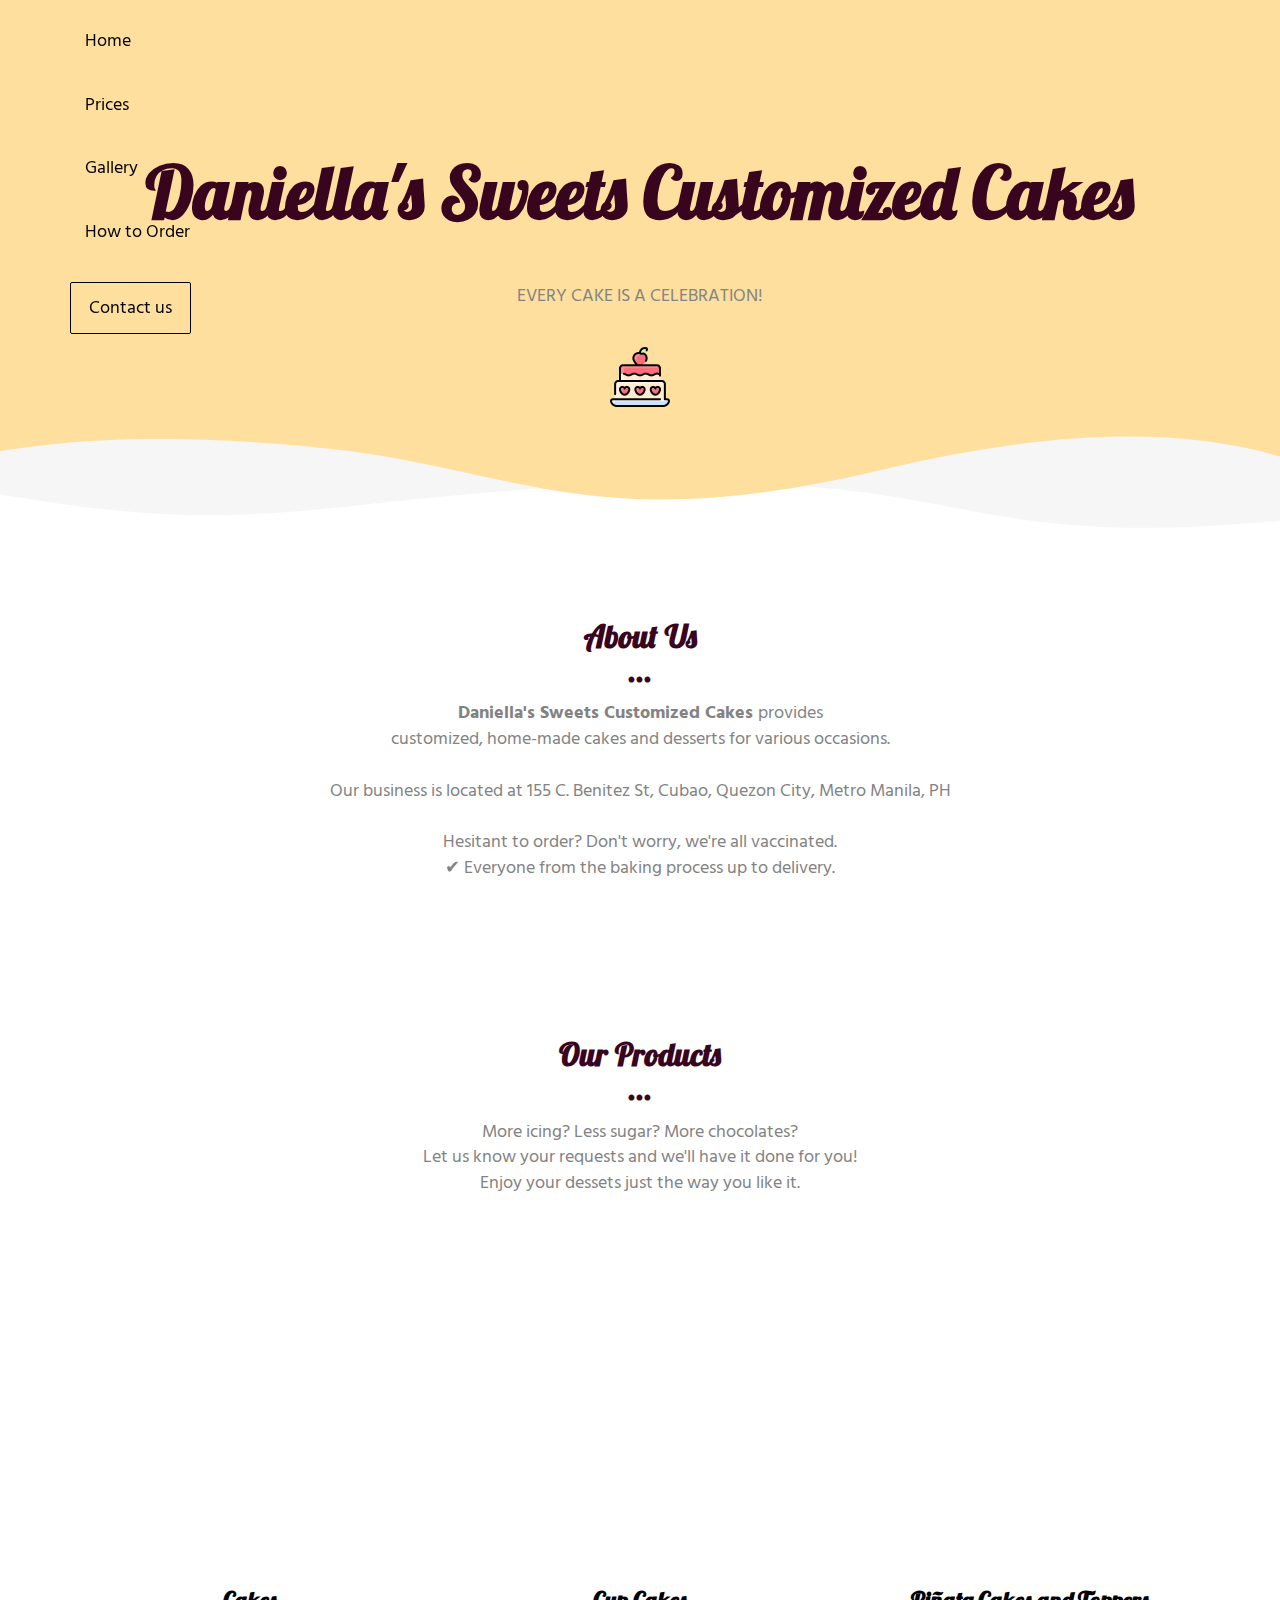
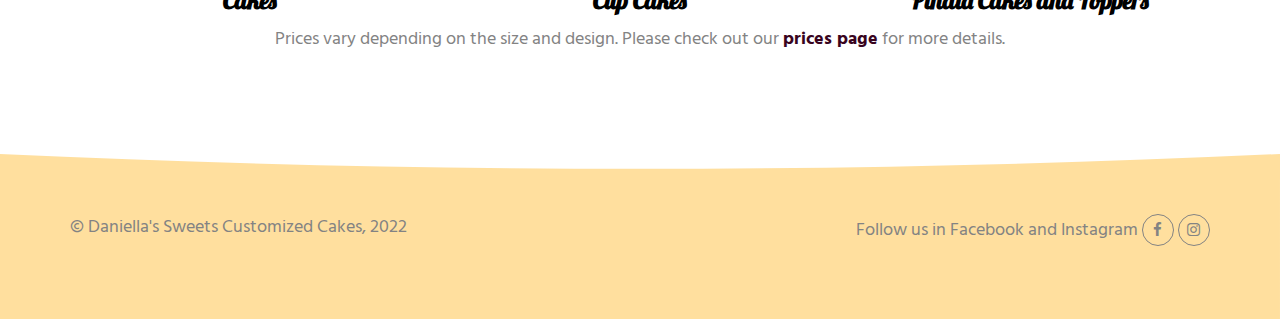
==== commit a2f32766: "updated theme color" ====
--- a/index.html
+++ b/index.html
@@ -59,7 +59,7 @@
 </header>
 
 <!-- Add your site or app content here -->
-  <div class="hero-full-container background-image-container white-text-container">
+  <div class="hero-full-container background-image-container ">
       <div class="row">
         <div class="col-xs-12">
           <h1 class="lobstr">Daniella's Sweets Customized Cakes</h1>
@@ -132,20 +132,20 @@
   });
 </script>
 
-<footer class="footer-container white-text-container">
+<footer class="footer-container">
   <div class="container">
     <div class="row">
       <div class="col-xs-12">
         <div class="row">
           <div class="col-xs-12 col-sm-7 pt-1">
-            <p class="text-white">© Daniella's Sweets Customized Cakes, 2022</p>
+            <p>© Daniella's Sweets Customized Cakes, 2022</p>
           </div>
           <div class="col-xs-12 col-sm-5">
             <p class="text-right"> Follow us in Facebook and Instagram
-              <a href="https://www.facebook.com/daniellassweetsanddesserts/" class="ms-2 me-2 social-round-icon white-round-icon fa-icon" target="_blank" title="">
+              <a href="https://www.facebook.com/daniellassweetsanddesserts/" class="ms-2 me-2 social-round-icon black-round-icon fa-icon" target="_blank" title="">
                 <i class="fa fa-facebook" aria-hidden="true"></i>
               </a>
-              <a href="https://www.instagram.com/daniellassweetscustomizedcakes/" class="social-round-icon white-round-icon fa-icon" target="_blank" title="">
+              <a href="https://www.instagram.com/daniellassweetscustomizedcakes/" class="social-round-icon black-round-icon fa-icon" target="_blank" title="">
                 <i class="fa fa-instagram" aria-hidden="true"></i>
               </a>
             </p>
--- a/main.css
+++ b/main.css
@@ -9,14 +9,14 @@
 
 
 .navb{
- color: white;
+ color: black;
  margin-top: 1em;
 }
 
 .navb:hover{
   background-image: url();
-  color: black;
-  border: solid 1px black;
+  color: #39041E;
+  border: solid 1px #39041E;
   border-radius: 2px;
 }
 
@@ -40,6 +40,6 @@
 }
 
 
-/*! Source: https://github.com/h5bp/html5-boilerplate/blob/master/src/css/main.css */@media print{*,:after,:before{background:transparent!important;color:#000!important;box-shadow:none!important;text-shadow:none!important}a,a:visited{text-decoration:underline}a[href]:after{content:" (" attr(href) ")"}abbr[title]:after{content:" (" attr(title) ")"}a[href^="#"]:after,a[href^="javascript:"]:after{content:""}blockquote,pre{border:1px solid #999;page-break-inside:avoid}thead{display:table-header-group}img,tr{page-break-inside:avoid}img{max-width:100%!important}h2,h3,p{orphans:3;widows:3}h2,h3{page-break-after:avoid}.navbar{display:none}.btn>.caret,.dropup>.btn>.caret{border-top-color:#000!important}.label{border:1px solid #000}.table{border-collapse:collapse!important}.table td,.table th{background-color:#fff!important}.table-bordered td,.table-bordered th{border:1px solid #ddd!important}}*,:after,:before{-webkit-box-sizing:border-box;-moz-box-sizing:border-box;box-sizing:border-box}html{font-size:10px;-webkit-tap-highlight-color:transparent}body{font-family:Hind Siliguri,Helvetica,Arial,sans-serif;font-size:18px;line-height:1.42857;color:#838383;background-color:#fff}button,input,select,textarea{font-family:inherit;font-size:inherit;line-height:inherit}a{color:#39041E;text-decoration:none}a:focus{outline:5px auto -webkit-focus-ring-color;outline-offset:-2px}figure{margin:0}img{vertical-align:middle}.img-responsive{display:block;max-width:100%;height:auto}.img-rounded{border-radius:4px}.img-thumbnail{padding:4px;line-height:1.42857;background-color:#fff;border:1px solid #ddd;border-radius:2px;-webkit-transition:all .2s ease-in-out;-o-transition:all .2s ease-in-out;transition:all .2s ease-in-out;display:inline-block;max-width:100%;height:auto}.img-circle{border-radius:50%}hr{margin-top:25px;margin-bottom:25px;border:0;border-top:1px solid #eee}.sr-only{position:absolute;width:1px;height:1px;margin:-1px;padding:0;overflow:hidden;clip:rect(0,0,0,0);border:0}.sr-only-focusable:active,.sr-only-focusable:focus{position:static;width:auto;height:auto;margin:0;overflow:visible;clip:auto}[role=button]{cursor:pointer}.h1,.h2,.h3,.h4,h1,h2,h3,h4{font-family: 'Lobster', cursive;font-weight:900;line-height:1.1;color:#39041E}.h1 .small,.h1 small,.h2 .small,.h2 small,.h3 .small,.h3 small,.h4 .small,.h4 small,.h5 .small,.h5 small,.h6 .small,.h6 small,h1 .small,h1 small,h2 .small,h2 small,h3 .small,h3 small,h4 .small,h4 small,h5 .small,h5 small,h6 .small,h6 small{font-weight:400;line-height:1;color:#777}.h1,.h2,.h3,h1,h2,h3{margin-top:25px;margin-bottom:12.5px}.h1 .small,.h1 small,.h2 .small,.h2 small,.h3 .small,.h3 small,h1 .small,h1 small,h2 .small,h2 small,h3 .small,h3 small{font-size:65%}.h4,.h5,.h6,h4,h5,h6{margin-top:12.5px;margin-bottom:12.5px}.h4 .small,.h4 small,.h5 .small,.h5 small,.h6 .small,.h6 small,h4 .small,h4 small,h5 .small,h5 small,h6 .small,h6 small{font-size:75%}.h1,h1{font-size:59px}.h2,h2{font-size:31px}.h3,h3{font-size:24px}.h4,.h5,h4,h5{font-size:18px}.h6,h6{font-size:16px}p{margin:0 0 12.5px}.lead{margin-bottom:25px;font-size:20px;font-weight:300;line-height:1.4}@media (min-width:768px){.lead{font-size:27px}}.small,small{font-size:77%}.mark,mark{background-color:#fcf8e3;padding:.2em}.text-left{text-align:left}.text-right{text-align:right}.text-center{text-align:center}.text-justify{text-align:justify}.text-nowrap{white-space:nowrap}.text-lowercase{text-transform:lowercase}.initialism,.text-uppercase{text-transform:uppercase}.text-capitalize{text-transform:capitalize}.text-muted{color:#777}.text-primary{color:#39041E}a.text-primary:focus,a.text-primary:hover{color:#124fbb}.text-success{color:#fff}a.text-success:focus,a.text-success:hover{color:#e6e6e6}.text-info{color:#31708f}a.text-info:focus,a.text-info:hover{color:#245269}.text-warning{color:#8a6d3b}a.text-warning:focus,a.text-warning:hover{color:#66512c}.text-danger{color:#fff}a.text-danger:focus,a.text-danger:hover{color:#e6e6e6}.bg-primary{color:#fff;background-color:#39041E}a.bg-primary:focus,a.bg-primary:hover{background-color:#124fbb}.bg-success{background-color:#08005f}a.bg-success:focus,a.bg-success:hover{background-color:#04002c}.bg-info{background-color:#d9edf7}a.bg-info:focus,a.bg-info:hover{background-color:#afd9ee}.bg-warning{background-color:#fcf8e3}a.bg-warning:focus,a.bg-warning:hover{background-color:#f7ecb5}.bg-danger{background-color:#ca044b}a.bg-danger:focus,a.bg-danger:hover{background-color:#980338}.page-header{padding-bottom:11.5px;margin:50px 0 25px;border-bottom:1px solid #eee}ol,ul{margin-top:0;margin-bottom:12.5px}ol ol,ol ul,ul ol,ul ul{margin-bottom:0}.list-inline,.list-unstyled{padding-left:0;list-style:none}.list-inline{margin-left:-5px}.list-inline>li{display:inline-block;padding-left:5px;padding-right:5px}dl{margin-top:0;margin-bottom:25px}dd,dt{line-height:1.42857}dt{font-weight:700}dd{margin-left:0}.dl-horizontal dd:after,.dl-horizontal dd:before{content:" ";display:table}.dl-horizontal dd:after{clear:both}@media (min-width:768px){.dl-horizontal dt{float:left;width:160px;clear:left;text-align:right;overflow:hidden;text-overflow:ellipsis;white-space:nowrap}.dl-horizontal dd{margin-left:180px}}abbr[data-original-title],abbr[title]{cursor:help;border-bottom:1px dotted #777}.initialism{font-size:90%}blockquote{padding:12.5px 25px;margin:0 0 25px;font-size:22.5px;border-left:5px solid #eee}blockquote ol:last-child,blockquote p:last-child,blockquote ul:last-child{margin-bottom:0}blockquote .small,blockquote footer,blockquote small{display:block;font-size:80%;line-height:1.42857;color:#777}blockquote .small:before,blockquote footer:before,blockquote small:before{content:"\2014   \A0"}.blockquote-reverse,blockquote.pull-right{padding-right:15px;padding-left:0;border-right:5px solid #eee;border-left:0;text-align:right}.blockquote-reverse .small:before,.blockquote-reverse footer:before,.blockquote-reverse small:before,blockquote.pull-right .small:before,blockquote.pull-right footer:before,blockquote.pull-right small:before{content:""}.blockquote-reverse .small:after,.blockquote-reverse footer:after,.blockquote-reverse small:after,blockquote.pull-right .small:after,blockquote.pull-right footer:after,blockquote.pull-right small:after{content:"\A0   \2014"}address{margin-bottom:25px;font-style:normal;line-height:1.42857}code,kbd,pre,samp{font-family:Menlo,Monaco,Consolas,Courier New,monospace}code{color:#c7254e;background-color:#f9f2f4}code,kbd{padding:2px 4px;font-size:90%;border-radius:2px}kbd{color:#fff;background-color:#333;box-shadow:inset 0 -1px 0 rgba(0,0,0,.25)}kbd kbd{padding:0;font-size:100%;font-weight:700;box-shadow:none}pre{display:block;padding:12px;margin:0 0 12.5px;font-size:17px;line-height:1.42857;word-break:break-all;word-wrap:break-word;color:#333;background-color:#f5f5f5;border:1px solid #ccc;border-radius:2px}pre code{padding:0;font-size:inherit;color:inherit;white-space:pre-wrap;background-color:transparent;border-radius:0}.pre-scrollable{max-height:340px;overflow-y:scroll}.container{margin-right:auto;margin-left:auto;padding-left:15px;padding-right:15px}.container:after,.container:before{content:" ";display:table}.container:after{clear:both}@media (min-width:768px){.container{width:750px}}@media (min-width:992px){.container{width:970px}}@media (min-width:1200px){.container{width:1170px}}.container-fluid{margin-right:auto;margin-left:auto;padding-left:15px;padding-right:15px}.container-fluid:after,.container-fluid:before{content:" ";display:table}.container-fluid:after{clear:both}.row{margin-left:-15px;margin-right:-15px}.row:after,.row:before{content:" ";display:table}.row:after{clear:both}.col-lg-1,.col-lg-2,.col-lg-3,.col-lg-4,.col-lg-5,.col-lg-6,.col-lg-7,.col-lg-8,.col-lg-9,.col-lg-10,.col-lg-11,.col-lg-12,.col-md-1,.col-md-2,.col-md-3,.col-md-4,.col-md-5,.col-md-6,.col-md-7,.col-md-8,.col-md-9,.col-md-10,.col-md-11,.col-md-12,.col-sm-1,.col-sm-2,.col-sm-3,.col-sm-4,.col-sm-5,.col-sm-6,.col-sm-7,.col-sm-8,.col-sm-9,.col-sm-10,.col-sm-11,.col-sm-12,.col-xs-1,.col-xs-2,.col-xs-3,.col-xs-4,.col-xs-5,.col-xs-6,.col-xs-7,.col-xs-8,.col-xs-9,.col-xs-10,.col-xs-11,.col-xs-12{position:relative;min-height:1px;padding-left:15px;padding-right:15px}.col-xs-1,.col-xs-2,.col-xs-3,.col-xs-4,.col-xs-5,.col-xs-6,.col-xs-7,.col-xs-8,.col-xs-9,.col-xs-10,.col-xs-11,.col-xs-12{float:left}.col-xs-1{width:8.33333%}.col-xs-2{width:16.66667%}.col-xs-3{width:25%}.col-xs-4{width:33.33333%}.col-xs-5{width:41.66667%}.col-xs-6{width:50%}.col-xs-7{width:58.33333%}.col-xs-8{width:66.66667%}.col-xs-9{width:75%}.col-xs-10{width:83.33333%}.col-xs-11{width:91.66667%}.col-xs-12{width:100%}.col-xs-pull-0{right:auto}.col-xs-pull-1{right:8.33333%}.col-xs-pull-2{right:16.66667%}.col-xs-pull-3{right:25%}.col-xs-pull-4{right:33.33333%}.col-xs-pull-5{right:41.66667%}.col-xs-pull-6{right:50%}.col-xs-pull-7{right:58.33333%}.col-xs-pull-8{right:66.66667%}.col-xs-pull-9{right:75%}.col-xs-pull-10{right:83.33333%}.col-xs-pull-11{right:91.66667%}.col-xs-pull-12{right:100%}.col-xs-push-0{left:auto}.col-xs-push-1{left:8.33333%}.col-xs-push-2{left:16.66667%}.col-xs-push-3{left:25%}.col-xs-push-4{left:33.33333%}.col-xs-push-5{left:41.66667%}.col-xs-push-6{left:50%}.col-xs-push-7{left:58.33333%}.col-xs-push-8{left:66.66667%}.col-xs-push-9{left:75%}.col-xs-push-10{left:83.33333%}.col-xs-push-11{left:91.66667%}.col-xs-push-12{left:100%}.col-xs-offset-0{margin-left:0}.col-xs-offset-1{margin-left:8.33333%}.col-xs-offset-2{margin-left:16.66667%}.col-xs-offset-3{margin-left:25%}.col-xs-offset-4{margin-left:33.33333%}.col-xs-offset-5{margin-left:41.66667%}.col-xs-offset-6{margin-left:50%}.col-xs-offset-7{margin-left:58.33333%}.col-xs-offset-8{margin-left:66.66667%}.col-xs-offset-9{margin-left:75%}.col-xs-offset-10{margin-left:83.33333%}.col-xs-offset-11{margin-left:91.66667%}.col-xs-offset-12{margin-left:100%}@media (min-width:768px){.col-sm-1,.col-sm-2,.col-sm-3,.col-sm-4,.col-sm-5,.col-sm-6,.col-sm-7,.col-sm-8,.col-sm-9,.col-sm-10,.col-sm-11,.col-sm-12{float:left}.col-sm-1{width:8.33333%}.col-sm-2{width:16.66667%}.col-sm-3{width:25%}.col-sm-4{width:33.33333%}.col-sm-5{width:41.66667%}.col-sm-6{width:50%}.col-sm-7{width:58.33333%}.col-sm-8{width:66.66667%}.col-sm-9{width:75%}.col-sm-10{width:83.33333%}.col-sm-11{width:91.66667%}.col-sm-12{width:100%}.col-sm-pull-0{right:auto}.col-sm-pull-1{right:8.33333%}.col-sm-pull-2{right:16.66667%}.col-sm-pull-3{right:25%}.col-sm-pull-4{right:33.33333%}.col-sm-pull-5{right:41.66667%}.col-sm-pull-6{right:50%}.col-sm-pull-7{right:58.33333%}.col-sm-pull-8{right:66.66667%}.col-sm-pull-9{right:75%}.col-sm-pull-10{right:83.33333%}.col-sm-pull-11{right:91.66667%}.col-sm-pull-12{right:100%}.col-sm-push-0{left:auto}.col-sm-push-1{left:8.33333%}.col-sm-push-2{left:16.66667%}.col-sm-push-3{left:25%}.col-sm-push-4{left:33.33333%}.col-sm-push-5{left:41.66667%}.col-sm-push-6{left:50%}.col-sm-push-7{left:58.33333%}.col-sm-push-8{left:66.66667%}.col-sm-push-9{left:75%}.col-sm-push-10{left:83.33333%}.col-sm-push-11{left:91.66667%}.col-sm-push-12{left:100%}.col-sm-offset-0{margin-left:0}.col-sm-offset-1{margin-left:8.33333%}.col-sm-offset-2{margin-left:16.66667%}.col-sm-offset-3{margin-left:25%}.col-sm-offset-4{margin-left:33.33333%}.col-sm-offset-5{margin-left:41.66667%}.col-sm-offset-6{margin-left:50%}.col-sm-offset-7{margin-left:58.33333%}.col-sm-offset-8{margin-left:66.66667%}.col-sm-offset-9{margin-left:75%}.col-sm-offset-10{margin-left:83.33333%}.col-sm-offset-11{margin-left:91.66667%}.col-sm-offset-12{margin-left:100%}}@media (min-width:992px){.col-md-1,.col-md-2,.col-md-3,.col-md-4,.col-md-5,.col-md-6,.col-md-7,.col-md-8,.col-md-9,.col-md-10,.col-md-11,.col-md-12{float:left}.col-md-1{width:8.33333%}.col-md-2{width:16.66667%}.col-md-3{width:25%}.col-md-4{width:33.33333%}.col-md-5{width:41.66667%}.col-md-6{width:50%}.col-md-7{width:58.33333%}.col-md-8{width:66.66667%}.col-md-9{width:75%}.col-md-10{width:83.33333%}.col-md-11{width:91.66667%}.col-md-12{width:100%}.col-md-pull-0{right:auto}.col-md-pull-1{right:8.33333%}.col-md-pull-2{right:16.66667%}.col-md-pull-3{right:25%}.col-md-pull-4{right:33.33333%}.col-md-pull-5{right:41.66667%}.col-md-pull-6{right:50%}.col-md-pull-7{right:58.33333%}.col-md-pull-8{right:66.66667%}.col-md-pull-9{right:75%}.col-md-pull-10{right:83.33333%}.col-md-pull-11{right:91.66667%}.col-md-pull-12{right:100%}.col-md-push-0{left:auto}.col-md-push-1{left:8.33333%}.col-md-push-2{left:16.66667%}.col-md-push-3{left:25%}.col-md-push-4{left:33.33333%}.col-md-push-5{left:41.66667%}.col-md-push-6{left:50%}.col-md-push-7{left:58.33333%}.col-md-push-8{left:66.66667%}.col-md-push-9{left:75%}.col-md-push-10{left:83.33333%}.col-md-push-11{left:91.66667%}.col-md-push-12{left:100%}.col-md-offset-0{margin-left:0}.col-md-offset-1{margin-left:8.33333%}.col-md-offset-2{margin-left:16.66667%}.col-md-offset-3{margin-left:25%}.col-md-offset-4{margin-left:33.33333%}.col-md-offset-5{margin-left:41.66667%}.col-md-offset-6{margin-left:50%}.col-md-offset-7{margin-left:58.33333%}.col-md-offset-8{margin-left:66.66667%}.col-md-offset-9{margin-left:75%}.col-md-offset-10{margin-left:83.33333%}.col-md-offset-11{margin-left:91.66667%}.col-md-offset-12{margin-left:100%}}@media (min-width:1200px){.col-lg-1,.col-lg-2,.col-lg-3,.col-lg-4,.col-lg-5,.col-lg-6,.col-lg-7,.col-lg-8,.col-lg-9,.col-lg-10,.col-lg-11,.col-lg-12{float:left}.col-lg-1{width:8.33333%}.col-lg-2{width:16.66667%}.col-lg-3{width:25%}.col-lg-4{width:33.33333%}.col-lg-5{width:41.66667%}.col-lg-6{width:50%}.col-lg-7{width:58.33333%}.col-lg-8{width:66.66667%}.col-lg-9{width:75%}.col-lg-10{width:83.33333%}.col-lg-11{width:91.66667%}.col-lg-12{width:100%}.col-lg-pull-0{right:auto}.col-lg-pull-1{right:8.33333%}.col-lg-pull-2{right:16.66667%}.col-lg-pull-3{right:25%}.col-lg-pull-4{right:33.33333%}.col-lg-pull-5{right:41.66667%}.col-lg-pull-6{right:50%}.col-lg-pull-7{right:58.33333%}.col-lg-pull-8{right:66.66667%}.col-lg-pull-9{right:75%}.col-lg-pull-10{right:83.33333%}.col-lg-pull-11{right:91.66667%}.col-lg-pull-12{right:100%}.col-lg-push-0{left:auto}.col-lg-push-1{left:8.33333%}.col-lg-push-2{left:16.66667%}.col-lg-push-3{left:25%}.col-lg-push-4{left:33.33333%}.col-lg-push-5{left:41.66667%}.col-lg-push-6{left:50%}.col-lg-push-7{left:58.33333%}.col-lg-push-8{left:66.66667%}.col-lg-push-9{left:75%}.col-lg-push-10{left:83.33333%}.col-lg-push-11{left:91.66667%}.col-lg-push-12{left:100%}.col-lg-offset-0{margin-left:0}.col-lg-offset-1{margin-left:8.33333%}.col-lg-offset-2{margin-left:16.66667%}.col-lg-offset-3{margin-left:25%}.col-lg-offset-4{margin-left:33.33333%}.col-lg-offset-5{margin-left:41.66667%}.col-lg-offset-6{margin-left:50%}.col-lg-offset-7{margin-left:58.33333%}.col-lg-offset-8{margin-left:66.66667%}.col-lg-offset-9{margin-left:75%}.col-lg-offset-10{margin-left:83.33333%}.col-lg-offset-11{margin-left:91.66667%}.col-lg-offset-12{margin-left:100%}}table{background-color:transparent}caption{padding-top:8px;padding-bottom:8px;color:#777}caption,th{text-align:left}.table{width:100%;max-width:100%;margin-bottom:25px}.table>tbody>tr>td,.table>tbody>tr>th,.table>tfoot>tr>td,.table>tfoot>tr>th,.table>thead>tr>td,.table>thead>tr>th{padding:8px;line-height:1.42857;vertical-align:top;border-top:1px solid #ddd}.table>thead>tr>th{vertical-align:bottom;border-bottom:2px solid #ddd}.table>caption+thead>tr:first-child>td,.table>caption+thead>tr:first-child>th,.table>colgroup+thead>tr:first-child>td,.table>colgroup+thead>tr:first-child>th,.table>thead:first-child>tr:first-child>td,.table>thead:first-child>tr:first-child>th{border-top:0}.table>tbody+tbody{border-top:2px solid #ddd}.table .table{background-color:#fff}.table-condensed>tbody>tr>td,.table-condensed>tbody>tr>th,.table-condensed>tfoot>tr>td,.table-condensed>tfoot>tr>th,.table-condensed>thead>tr>td,.table-condensed>thead>tr>th{padding:5px}.table-bordered,.table-bordered>tbody>tr>td,.table-bordered>tbody>tr>th,.table-bordered>tfoot>tr>td,.table-bordered>tfoot>tr>th,.table-bordered>thead>tr>td,.table-bordered>thead>tr>th{border:1px solid #ddd}.table-bordered>thead>tr>td,.table-bordered>thead>tr>th{border-bottom-width:2px}.table-striped>tbody>tr:nth-of-type(odd){background-color:#f9f9f9}.table-hover>tbody>tr:hover{background-color:#f5f5f5}table col[class*=col-]{position:static;float:none;display:table-column}table td[class*=col-],table th[class*=col-]{position:static;float:none;display:table-cell}.table>tbody>tr.active>td,.table>tbody>tr.active>th,.table>tbody>tr>td.active,.table>tbody>tr>th.active,.table>tfoot>tr.active>td,.table>tfoot>tr.active>th,.table>tfoot>tr>td.active,.table>tfoot>tr>th.active,.table>thead>tr.active>td,.table>thead>tr.active>th,.table>thead>tr>td.active,.table>thead>tr>th.active{background-color:#f5f5f5}.table-hover>tbody>tr.active:hover>td,.table-hover>tbody>tr.active:hover>th,.table-hover>tbody>tr:hover>.active,.table-hover>tbody>tr>td.active:hover,.table-hover>tbody>tr>th.active:hover{background-color:#e8e8e8}.table>tbody>tr.success>td,.table>tbody>tr.success>th,.table>tbody>tr>td.success,.table>tbody>tr>th.success,.table>tfoot>tr.success>td,.table>tfoot>tr.success>th,.table>tfoot>tr>td.success,.table>tfoot>tr>th.success,.table>thead>tr.success>td,.table>thead>tr.success>th,.table>thead>tr>td.success,.table>thead>tr>th.success{background-color:#08005f}.table-hover>tbody>tr.success:hover>td,.table-hover>tbody>tr.success:hover>th,.table-hover>tbody>tr:hover>.success,.table-hover>tbody>tr>td.success:hover,.table-hover>tbody>tr>th.success:hover{background-color:#060046}.table>tbody>tr.info>td,.table>tbody>tr.info>th,.table>tbody>tr>td.info,.table>tbody>tr>th.info,.table>tfoot>tr.info>td,.table>tfoot>tr.info>th,.table>tfoot>tr>td.info,.table>tfoot>tr>th.info,.table>thead>tr.info>td,.table>thead>tr.info>th,.table>thead>tr>td.info,.table>thead>tr>th.info{background-color:#d9edf7}.table-hover>tbody>tr.info:hover>td,.table-hover>tbody>tr.info:hover>th,.table-hover>tbody>tr:hover>.info,.table-hover>tbody>tr>td.info:hover,.table-hover>tbody>tr>th.info:hover{background-color:#c4e3f3}.table>tbody>tr.warning>td,.table>tbody>tr.warning>th,.table>tbody>tr>td.warning,.table>tbody>tr>th.warning,.table>tfoot>tr.warning>td,.table>tfoot>tr.warning>th,.table>tfoot>tr>td.warning,.table>tfoot>tr>th.warning,.table>thead>tr.warning>td,.table>thead>tr.warning>th,.table>thead>tr>td.warning,.table>thead>tr>th.warning{background-color:#fcf8e3}.table-hover>tbody>tr.warning:hover>td,.table-hover>tbody>tr.warning:hover>th,.table-hover>tbody>tr:hover>.warning,.table-hover>tbody>tr>td.warning:hover,.table-hover>tbody>tr>th.warning:hover{background-color:#faf2cc}.table>tbody>tr.danger>td,.table>tbody>tr.danger>th,.table>tbody>tr>td.danger,.table>tbody>tr>th.danger,.table>tfoot>tr.danger>td,.table>tfoot>tr.danger>th,.table>tfoot>tr>td.danger,.table>tfoot>tr>th.danger,.table>thead>tr.danger>td,.table>thead>tr.danger>th,.table>thead>tr>td.danger,.table>thead>tr>th.danger{background-color:#ca044b}.table-hover>tbody>tr.danger:hover>td,.table-hover>tbody>tr.danger:hover>th,.table-hover>tbody>tr:hover>.danger,.table-hover>tbody>tr>td.danger:hover,.table-hover>tbody>tr>th.danger:hover{background-color:#b10442}.table-responsive{overflow-x:auto;min-height:.01%}@media screen and (max-width:767px){.table-responsive{width:100%;margin-bottom:18.75px;overflow-y:hidden;-ms-overflow-style:-ms-autohiding-scrollbar;border:1px solid #ddd}.table-responsive>.table{margin-bottom:0}.table-responsive>.table>tbody>tr>td,.table-responsive>.table>tbody>tr>th,.table-responsive>.table>tfoot>tr>td,.table-responsive>.table>tfoot>tr>th,.table-responsive>.table>thead>tr>td,.table-responsive>.table>thead>tr>th{white-space:nowrap}.table-responsive>.table-bordered{border:0}.table-responsive>.table-bordered>tbody>tr>td:first-child,.table-responsive>.table-bordered>tbody>tr>th:first-child,.table-responsive>.table-bordered>tfoot>tr>td:first-child,.table-responsive>.table-bordered>tfoot>tr>th:first-child,.table-responsive>.table-bordered>thead>tr>td:first-child,.table-responsive>.table-bordered>thead>tr>th:first-child{border-left:0}.table-responsive>.table-bordered>tbody>tr>td:last-child,.table-responsive>.table-bordered>tbody>tr>th:last-child,.table-responsive>.table-bordered>tfoot>tr>td:last-child,.table-responsive>.table-bordered>tfoot>tr>th:last-child,.table-responsive>.table-bordered>thead>tr>td:last-child,.table-responsive>.table-bordered>thead>tr>th:last-child{border-right:0}.table-responsive>.table-bordered>tbody>tr:last-child>td,.table-responsive>.table-bordered>tbody>tr:last-child>th,.table-responsive>.table-bordered>tfoot>tr:last-child>td,.table-responsive>.table-bordered>tfoot>tr:last-child>th{border-bottom:0}}fieldset{margin:0;min-width:0}fieldset,legend{padding:0;border:0}legend{display:block;width:100%;margin-bottom:25px;font-size:27px;line-height:inherit;color:#333;border-bottom:1px solid #e5e5e5}label{display:inline-block;max-width:100%;margin-bottom:5px;font-weight:700}input[type=search]{-webkit-box-sizing:border-box;-moz-box-sizing:border-box;box-sizing:border-box}input[type=checkbox],input[type=radio]{margin:4px 0 0;margin-top:1px\9;line-height:normal}input[type=file]{display:block}input[type=range]{display:block;width:100%}select[multiple],select[size]{height:auto}input[type=checkbox]:focus,input[type=file]:focus,input[type=radio]:focus{outline:5px auto -webkit-focus-ring-color;outline-offset:-2px}output{padding-top:13px}.form-control,output{display:block;font-size:18px;line-height:1.42857;color:#555}.form-control{width:100%;height:51px;padding:12px 18px;background-color:#fff;background-image:none;border:1px solid #ddd;border-radius:2px;-webkit-box-shadow:inset 0 1px 1px rgba(0,0,0,.075);box-shadow:inset 0 1px 1px rgba(0,0,0,.075);-webkit-transition:border-color .15s ease-in-out,box-shadow .15s ease-in-out;-o-transition:border-color ease-in-out .15s,box-shadow ease-in-out .15s;transition:border-color .15s ease-in-out,box-shadow .15s ease-in-out}.form-control:focus{border-color:#66afe9;-webkit-box-shadow:inset 0 1px 1px rgba(0,0,0,.075),0 0 8px rgba(102,175,233,.6);box-shadow:inset 0 1px 1px rgba(0,0,0,.075),0 0 8px rgba(102,175,233,.6)}.form-control::-moz-placeholder{color:#999;opacity:1}.form-control:-ms-input-placeholder{color:#999}.form-control::-webkit-input-placeholder{color:#999}.form-control::-ms-expand{border:0;background-color:transparent}.form-control[disabled],.form-control[readonly],fieldset[disabled] .form-control{background-color:#eee;opacity:1}.form-control[disabled],fieldset[disabled] .form-control{cursor:not-allowed}textarea.form-control{height:auto}input[type=search]{-webkit-appearance:none}@media screen and (-webkit-min-device-pixel-ratio:0){input[type=date].form-control,input[type=datetime-local].form-control,input[type=month].form-control,input[type=time].form-control{line-height:51px}.input-group-sm>.input-group-btn>input[type=date].btn,.input-group-sm>.input-group-btn>input[type=datetime-local].btn,.input-group-sm>.input-group-btn>input[type=month].btn,.input-group-sm>.input-group-btn>input[type=time].btn,.input-group-sm>input[type=date].form-control,.input-group-sm>input[type=date].input-group-addon,.input-group-sm>input[type=datetime-local].form-control,.input-group-sm>input[type=datetime-local].input-group-addon,.input-group-sm>input[type=month].form-control,.input-group-sm>input[type=month].input-group-addon,.input-group-sm>input[type=time].form-control,.input-group-sm>input[type=time].input-group-addon,.input-group-sm input[type=date],.input-group-sm input[type=datetime-local],.input-group-sm input[type=month],.input-group-sm input[type=time],input[type=date].input-sm,input[type=datetime-local].input-sm,input[type=month].input-sm,input[type=time].input-sm{line-height:37px}.input-group-lg>.input-group-btn>input[type=date].btn,.input-group-lg>.input-group-btn>input[type=datetime-local].btn,.input-group-lg>.input-group-btn>input[type=month].btn,.input-group-lg>.input-group-btn>input[type=time].btn,.input-group-lg>input[type=date].form-control,.input-group-lg>input[type=date].input-group-addon,.input-group-lg>input[type=datetime-local].form-control,.input-group-lg>input[type=datetime-local].input-group-addon,.input-group-lg>input[type=month].form-control,.input-group-lg>input[type=month].input-group-addon,.input-group-lg>input[type=time].form-control,.input-group-lg>input[type=time].input-group-addon,.input-group-lg input[type=date],.input-group-lg input[type=datetime-local],.input-group-lg input[type=month],.input-group-lg input[type=time],input[type=date].input-lg,input[type=datetime-local].input-lg,input[type=month].input-lg,input[type=time].input-lg{line-height:61px}}.form-group{margin-bottom:15px}.checkbox,.radio{position:relative;display:block;margin-top:10px;margin-bottom:10px}.checkbox label,.radio label{min-height:25px;padding-left:20px;margin-bottom:0;font-weight:400;cursor:pointer}.checkbox-inline input[type=checkbox],.checkbox input[type=checkbox],.radio-inline input[type=radio],.radio input[type=radio]{position:absolute;margin-left:-20px;margin-top:4px\9}.checkbox+.checkbox,.radio+.radio{margin-top:-5px}.checkbox-inline,.radio-inline{position:relative;display:inline-block;padding-left:20px;margin-bottom:0;vertical-align:middle;font-weight:400;cursor:pointer}.checkbox-inline+.checkbox-inline,.radio-inline+.radio-inline{margin-top:0;margin-left:10px}.checkbox-inline.disabled,.checkbox.disabled label,.radio-inline.disabled,.radio.disabled label,fieldset[disabled] .checkbox-inline,fieldset[disabled] .checkbox label,fieldset[disabled] .radio-inline,fieldset[disabled] .radio label,fieldset[disabled] input[type=checkbox],fieldset[disabled] input[type=radio],input[type=checkbox].disabled,input[type=checkbox][disabled],input[type=radio].disabled,input[type=radio][disabled]{cursor:not-allowed}.form-control-static{padding-top:13px;padding-bottom:13px;margin-bottom:0;min-height:43px}.form-control-static.input-lg,.form-control-static.input-sm,.input-group-lg>.form-control-static.form-control,.input-group-lg>.form-control-static.input-group-addon,.input-group-lg>.input-group-btn>.form-control-static.btn,.input-group-sm>.form-control-static.form-control,.input-group-sm>.form-control-static.input-group-addon,.input-group-sm>.input-group-btn>.form-control-static.btn{padding-left:0;padding-right:0}.input-group-sm>.form-control,.input-group-sm>.input-group-addon,.input-group-sm>.input-group-btn>.btn,.input-sm{height:37px;padding:7px 10px;font-size:14px;line-height:1.5;border-radius:2px}.input-group-sm>.input-group-btn>select.btn,.input-group-sm>select.form-control,.input-group-sm>select.input-group-addon,select.input-sm{height:37px;line-height:37px}.input-group-sm>.input-group-btn>select[multiple].btn,.input-group-sm>.input-group-btn>textarea.btn,.input-group-sm>select[multiple].form-control,.input-group-sm>select[multiple].input-group-addon,.input-group-sm>textarea.form-control,.input-group-sm>textarea.input-group-addon,select[multiple].input-sm,textarea.input-sm{height:auto}.form-group-sm .form-control{height:37px;padding:7px 10px;font-size:14px;line-height:1.5;border-radius:2px}.form-group-sm select.form-control{height:37px;line-height:37px}.form-group-sm select[multiple].form-control,.form-group-sm textarea.form-control{height:auto}.form-group-sm .form-control-static{height:37px;min-height:39px;padding:8px 10px;font-size:14px;line-height:1.5}.input-group-lg>.form-control,.input-group-lg>.input-group-addon,.input-group-lg>.input-group-btn>.btn,.input-lg{height:61px;padding:14px 22px;font-size:23px;line-height:1.33333;border-radius:4px}.input-group-lg>.input-group-btn>select.btn,.input-group-lg>select.form-control,.input-group-lg>select.input-group-addon,select.input-lg{height:61px;line-height:61px}.input-group-lg>.input-group-btn>select[multiple].btn,.input-group-lg>.input-group-btn>textarea.btn,.input-group-lg>select[multiple].form-control,.input-group-lg>select[multiple].input-group-addon,.input-group-lg>textarea.form-control,.input-group-lg>textarea.input-group-addon,select[multiple].input-lg,textarea.input-lg{height:auto}.form-group-lg .form-control{height:61px;padding:14px 22px;font-size:23px;line-height:1.33333;border-radius:4px}.form-group-lg select.form-control{height:61px;line-height:61px}.form-group-lg select[multiple].form-control,.form-group-lg textarea.form-control{height:auto}.form-group-lg .form-control-static{height:61px;min-height:48px;padding:15px 22px;font-size:23px;line-height:1.33333}.has-feedback{position:relative}.has-feedback .form-control{padding-right:63.75px}.form-control-feedback{position:absolute;top:0;right:0;z-index:2;display:block;width:51px;height:51px;line-height:51px;text-align:center;pointer-events:none}.form-group-lg .form-control+.form-control-feedback,.input-group-lg+.form-control-feedback,.input-group-lg>.form-control+.form-control-feedback,.input-group-lg>.input-group-addon+.form-control-feedback,.input-group-lg>.input-group-btn>.btn+.form-control-feedback,.input-lg+.form-control-feedback{width:61px;height:61px;line-height:61px}.form-group-sm .form-control+.form-control-feedback,.input-group-sm+.form-control-feedback,.input-group-sm>.form-control+.form-control-feedback,.input-group-sm>.input-group-addon+.form-control-feedback,.input-group-sm>.input-group-btn>.btn+.form-control-feedback,.input-sm+.form-control-feedback{width:37px;height:37px;line-height:37px}.has-success .checkbox,.has-success .checkbox-inline,.has-success.checkbox-inline label,.has-success.checkbox label,.has-success .control-label,.has-success .help-block,.has-success .radio,.has-success .radio-inline,.has-success.radio-inline label,.has-success.radio label{color:#fff}.has-success .form-control{border-color:#fff;-webkit-box-shadow:inset 0 1px 1px rgba(0,0,0,.075);box-shadow:inset 0 1px 1px rgba(0,0,0,.075)}.has-success .form-control:focus{border-color:#e6e6e6;-webkit-box-shadow:inset 0 1px 1px rgba(0,0,0,.075),0 0 6px #fff;box-shadow:inset 0 1px 1px rgba(0,0,0,.075),0 0 6px #fff}.has-success .input-group-addon{color:#fff;border-color:#fff;background-color:#08005f}.has-success .form-control-feedback{color:#fff}.has-warning .checkbox,.has-warning .checkbox-inline,.has-warning.checkbox-inline label,.has-warning.checkbox label,.has-warning .control-label,.has-warning .help-block,.has-warning .radio,.has-warning .radio-inline,.has-warning.radio-inline label,.has-warning.radio label{color:#8a6d3b}.has-warning .form-control{border-color:#8a6d3b;-webkit-box-shadow:inset 0 1px 1px rgba(0,0,0,.075);box-shadow:inset 0 1px 1px rgba(0,0,0,.075)}.has-warning .form-control:focus{border-color:#66512c;-webkit-box-shadow:inset 0 1px 1px rgba(0,0,0,.075),0 0 6px #c0a16b;box-shadow:inset 0 1px 1px rgba(0,0,0,.075),0 0 6px #c0a16b}.has-warning .input-group-addon{color:#8a6d3b;border-color:#8a6d3b;background-color:#fcf8e3}.has-warning .form-control-feedback{color:#8a6d3b}.has-error .checkbox,.has-error .checkbox-inline,.has-error.checkbox-inline label,.has-error.checkbox label,.has-error .control-label,.has-error .help-block,.has-error .radio,.has-error .radio-inline,.has-error.radio-inline label,.has-error.radio label{color:#fff}.has-error .form-control{border-color:#fff;-webkit-box-shadow:inset 0 1px 1px rgba(0,0,0,.075);box-shadow:inset 0 1px 1px rgba(0,0,0,.075)}.has-error .form-control:focus{border-color:#e6e6e6;-webkit-box-shadow:inset 0 1px 1px rgba(0,0,0,.075),0 0 6px #fff;box-shadow:inset 0 1px 1px rgba(0,0,0,.075),0 0 6px #fff}.has-error .input-group-addon{color:#fff;border-color:#fff;background-color:#ca044b}.has-error .form-control-feedback{color:#fff}.has-feedback label~.form-control-feedback{top:30px}.has-feedback label.sr-only~.form-control-feedback{top:0}.help-block{display:block;margin-top:5px;margin-bottom:10px;color:#c3c3c3}@media (min-width:768px){.form-inline .form-group{display:inline-block;margin-bottom:0;vertical-align:middle}.form-inline .form-control{display:inline-block;width:auto;vertical-align:middle}.form-inline .form-control-static{display:inline-block}.form-inline .input-group{display:inline-table;vertical-align:middle}.form-inline .input-group .form-control,.form-inline .input-group .input-group-addon,.form-inline .input-group .input-group-btn{width:auto}.form-inline .input-group>.form-control{width:100%}.form-inline .control-label{margin-bottom:0;vertical-align:middle}.form-inline .checkbox,.form-inline .radio{display:inline-block;margin-top:0;margin-bottom:0;vertical-align:middle}.form-inline .checkbox label,.form-inline .radio label{padding-left:0}.form-inline .checkbox input[type=checkbox],.form-inline .radio input[type=radio]{position:relative;margin-left:0}.form-inline .has-feedback .form-control-feedback{top:0}}.form-horizontal .checkbox,.form-horizontal .checkbox-inline,.form-horizontal .radio,.form-horizontal .radio-inline{margin-top:0;margin-bottom:0;padding-top:13px}.form-horizontal .checkbox,.form-horizontal .radio{min-height:38px}.form-horizontal .form-group{margin-left:-15px;margin-right:-15px}.form-horizontal .form-group:after,.form-horizontal .form-group:before{content:" ";display:table}.form-horizontal .form-group:after{clear:both}@media (min-width:768px){.form-horizontal .control-label{text-align:right;margin-bottom:0;padding-top:13px}}.form-horizontal .has-feedback .form-control-feedback{right:15px}@media (min-width:768px){.form-horizontal .form-group-lg .control-label{padding-top:15px;font-size:23px}}@media (min-width:768px){.form-horizontal .form-group-sm .control-label{padding-top:8px;font-size:14px}}.btn{display:inline-block;margin-bottom:0;font-weight:400;text-align:center;vertical-align:middle;touch-action:manipulation;cursor:pointer;background-image:none;border:1px solid transparent;white-space:nowrap;padding:12px 18px;font-size:18px;line-height:1.42857;border-radius:2px;-webkit-user-select:none;-moz-user-select:none;-ms-user-select:none;user-select:none}.btn.active.focus,.btn.active:focus,.btn.focus,.btn:active.focus,.btn:active:focus,.btn:focus{outline:5px auto -webkit-focus-ring-color;outline-offset:-2px}.btn.focus,.btn:focus,.btn:hover{color:#fff;text-decoration:none}.btn.active,.btn:active{outline:0;background-image:none;-webkit-box-shadow:inset 0 3px 5px rgba(0,0,0,.125);box-shadow:inset 0 3px 5px rgba(0,0,0,.125)}.btn.disabled,.btn[disabled],fieldset[disabled] .btn{cursor:not-allowed;opacity:.65;filter:alpha(opacity=65);-webkit-box-shadow:none;box-shadow:none}a.btn.disabled,fieldset[disabled] a.btn{pointer-events:none}.btn-default{color:#fff;background-color:transparent;border-color:#fff}.btn-default.focus,.btn-default:focus{color:#fff;background-color:transparent;border-color:#bfbfbf}.btn-default.active,.btn-default:active,.open>.btn-default.dropdown-toggle{color:#fff;background-color:transparent;border-color:#e0e0e0}.btn-default.active.focus,.btn-default.active:focus,.btn-default.active:hover,.btn-default:active.focus,.btn-default:active:focus,.btn-default:active:hover,.open>.btn-default.dropdown-toggle.focus,.open>.btn-default.dropdown-toggle:focus,.open>.btn-default.dropdown-toggle:hover{color:#fff;background-color:transparent;border-color:#bfbfbf}.btn-default.active,.btn-default:active,.open>.btn-default.dropdown-toggle{background-image:none}.btn-default.disabled.focus,.btn-default.disabled:focus,.btn-default.disabled:hover,.btn-default[disabled].focus,.btn-default[disabled]:focus,.btn-default[disabled]:hover,fieldset[disabled] .btn-default.focus,fieldset[disabled] .btn-default:focus,fieldset[disabled] {background-color:transparent;border-color:#fff}.btn-default .badge{color:transparent;background-color:#fff}.btn-primary{color:#39041E;background-color:transparent;border-color:#39041E}.btn-primary.focus,.btn-primary:focus{color:#39041E;background-color:transparent;border-color:#0b3275}.btn-primary.active,.btn-primary:active,.btn-primary:hover,.open>.btn-primary.dropdown-toggle{color:#39041E;background-color:transparent;border-color:#114bb2}.btn-primary.active.focus,.btn-primary.active:focus,.btn-primary.active:hover,.btn-primary:active.focus,.btn-primary:active:focus,.btn-primary:active:hover,.open>.btn-primary.dropdown-toggle.focus,.open>.btn-primary.dropdown-toggle:focus,.open>.btn-primary.dropdown-toggle:hover{color:#39041E;background-color:transparent;border-color:#0b3275}.btn-primary.active,.btn-primary:active,.open>.btn-primary.dropdown-toggle{background-image:none}.btn-primary.disabled.focus,.btn-primary.disabled:focus,.btn-primary.disabled:hover,.btn-primary[disabled].focus,.btn-primary[disabled]:focus,.btn-primary[disabled]:hover,fieldset[disabled] .btn-primary.focus,fieldset[disabled] .btn-primary:focus,fieldset[disabled] .btn-primary:hover{background-color:transparent;border-color:#39041E}.btn-primary .badge{color:transparent;background-color:#39041E}.btn-success{color:#5cb85c;background-color:transparent;border-color:#5cb85c}.btn-success.focus,.btn-success:focus{color:#5cb85c;background-color:transparent;border-color:#2d672d}.btn-success.active,.btn-success:active,.btn-success:hover,.open>.btn-success.dropdown-toggle{color:#5cb85c;background-color:transparent;border-color:#419641}.btn-success.active.focus,.btn-success.active:focus,.btn-success.active:hover,.btn-success:active.focus,.btn-success:active:focus,.btn-success:active:hover,.open>.btn-success.dropdown-toggle.focus,.open>.btn-success.dropdown-toggle:focus,.open>.btn-success.dropdown-toggle:hover{color:#5cb85c;background-color:transparent;border-color:#2d672d}.btn-success.active,.btn-success:active,.open>.btn-success.dropdown-toggle{background-image:none}.btn-success.disabled.focus,.btn-success.disabled:focus,.btn-success.disabled:hover,.btn-success[disabled].focus,.btn-success[disabled]:focus,.btn-success[disabled]:hover,fieldset[disabled] .btn-success.focus,fieldset[disabled] .btn-success:focus,fieldset[disabled] .btn-success:hover{background-color:transparent;border-color:#5cb85c}.btn-success .badge{color:transparent;background-color:#5cb85c}.btn-info{border-color:#08005f}.btn-info,.btn-info.focus,.btn-info:focus{color:#08005f;background-color:transparent}.btn-info.focus,.btn-info:focus{border-color:#000}.btn-info.active,.btn-info:active,.btn-info:hover,.open>.btn-info.dropdown-toggle{color:#08005f;background-color:transparent;border-color:#030022}.btn-info.active.focus,.btn-info.active:focus,.btn-info.active:hover,.btn-info:active.focus,.btn-info:active:focus,.btn-info:active:hover,.open>.btn-info.dropdown-toggle.focus,.open>.btn-info.dropdown-toggle:focus,.open>.btn-info.dropdown-toggle:hover{color:#08005f;background-color:transparent;border-color:#000}.btn-info.active,.btn-info:active,.open>.btn-info.dropdown-toggle{background-image:none}.btn-info.disabled.focus,.btn-info.disabled:focus,.btn-info.disabled:hover,.btn-info[disabled].focus,.btn-info[disabled]:focus,.btn-info[disabled]:hover,fieldset[disabled] .btn-info.focus,fieldset[disabled] .btn-info:focus,fieldset[disabled] .btn-info:hover{background-color:transparent;border-color:#08005f}.btn-info .badge{color:transparent;background-color:#08005f}.btn-warning{color:#f0ad4e;background-color:transparent;border-color:#f0ad4e}.btn-warning.focus,.btn-warning:focus{color:#f0ad4e;background-color:transparent;border-color:#b06d0f}.btn-warning.active,.btn-warning:active,.btn-warning:hover,.open>.btn-warning.dropdown-toggle{color:#f0ad4e;background-color:transparent;border-color:#eb9316}.btn-warning.active.focus,.btn-warning.active:focus,.btn-warning.active:hover,.btn-warning:active.focus,.btn-warning:active:focus,.btn-warning:active:hover,.open>.btn-warning.dropdown-toggle.focus,.open>.btn-warning.dropdown-toggle:focus,.open>.btn-warning.dropdown-toggle:hover{color:#f0ad4e;background-color:transparent;border-color:#b06d0f}.btn-warning.active,.btn-warning:active,.open>.btn-warning.dropdown-toggle{background-image:none}.btn-warning.disabled.focus,.btn-warning.disabled:focus,.btn-warning.disabled:hover,.btn-warning[disabled].focus,.btn-warning[disabled]:focus,.btn-warning[disabled]:hover,fieldset[disabled] .btn-warning.focus,fieldset[disabled] .btn-warning:focus,fieldset[disabled] .btn-warning:hover{background-color:transparent;border-color:#f0ad4e}.btn-warning .badge{color:transparent;background-color:#f0ad4e}.btn-danger{color:#d9534f;background-color:transparent;border-color:#d9534f}.btn-danger.focus,.btn-danger:focus{color:#d9534f;background-color:transparent;border-color:#8b211e}.btn-danger.active,.btn-danger:active,.btn-danger:hover,.open>.btn-danger.dropdown-toggle{color:#d9534f;background-color:transparent;border-color:#c12e2a}.btn-danger.active.focus,.btn-danger.active:focus,.btn-danger.active:hover,.btn-danger:active.focus,.btn-danger:active:focus,.btn-danger:active:hover,.open>.btn-danger.dropdown-toggle.focus,.open>.btn-danger.dropdown-toggle:focus,.open>.btn-danger.dropdown-toggle:hover{color:#d9534f;background-color:transparent;border-color:#8b211e}.btn-danger.active,.btn-danger:active,.open>.btn-danger.dropdown-toggle{background-image:none}.btn-danger.disabled.focus,.btn-danger.disabled:focus,.btn-danger.disabled:hover,.btn-danger[disabled].focus,.btn-danger[disabled]:focus,.btn-danger[disabled]:hover,fieldset[disabled] .btn-danger.focus,fieldset[disabled] .btn-danger:focus,fieldset[disabled] .btn-danger:hover{background-color:transparent;border-color:#d9534f}.btn-danger .badge{color:transparent;background-color:#d9534f}.btn-link{color:#39041E;font-weight:400;border-radius:0}.btn-link,.btn-link.active,.btn-link:active,.btn-link[disabled],fieldset[disabled] .btn-link{background-color:transparent;-webkit-box-shadow:none;box-shadow:none}.btn-link,.btn-link:active,.btn-link:focus,.btn-link:hover{border-color:transparent}.btn-link:focus,.btn-link:hover{color:white;text-decoration:underline;background-color:transparent}.btn-link[disabled]:focus,.btn-link[disabled]:hover,fieldset[disabled] .btn-link:focus,fieldset[disabled] .btn-link:hover{color:#777;text-decoration:none}.btn-group-lg>.btn,.btn-lg{padding:14px 22px;font-size:23px;line-height:1.33333;border-radius:4px}.btn-group-sm>.btn,.btn-sm{padding:7px 10px;font-size:14px;line-height:1.5;border-radius:2px}.btn-group-xs>.btn,.btn-xs{padding:1px 5px;font-size:14px;line-height:1.5;border-radius:2px}.btn-block{display:block;width:100%}.btn-block+.btn-block{margin-top:5px}input[type=button].btn-block,input[type=reset].btn-block,input[type=submit].btn-block{width:100%}.fade{opacity:0;-webkit-transition:opacity .15s linear;-o-transition:opacity .15s linear;transition:opacity .15s linear}.fade.in{opacity:1}.collapse{display:none}.collapse.in{display:block}tr.collapse.in{display:table-row}tbody.collapse.in{display:table-row-group}.collapsing{position:relative;height:0;overflow:hidden;-webkit-transition-property:height,visibility;transition-property:height,visibility;-webkit-transition-duration:.35s;transition-duration:.35s;-webkit-transition-timing-function:ease;transition-timing-function:ease}.caret{display:inline-block;width:0;height:0;margin-left:2px;vertical-align:middle;border-top:4px dashed;border-top:4px solid\9;border-right:4px solid transparent;border-left:4px solid transparent}.dropdown,.dropup{position:relative}.dropdown-toggle:focus{outline:0}.dropdown-menu{position:absolute;top:100%;left:0;z-index:1000;display:none;float:left;min-width:160px;padding:5px 0;margin:2px 0 0;list-style:none;font-size:18px;text-align:left;background-color:#fff;border:1px solid #ccc;border:1px solid rgba(0,0,0,.15);border-radius:2px;-webkit-box-shadow:0 6px 12px rgba(0,0,0,.175);box-shadow:0 6px 12px rgba(0,0,0,.175);background-clip:padding-box}.dropdown-menu.pull-right{right:0;left:auto}.dropdown-menu .divider{height:1px;margin:11.5px 0;overflow:hidden;background-color:#e5e5e5}.dropdown-menu>li>a{display:block;padding:3px 20px;clear:both;font-weight:400;line-height:1.42857;color:#333;white-space:nowrap}.dropdown-menu>li>a:focus,.dropdown-menu>li>a:hover{text-decoration:none;color:#262626;background-color:#f5f5f5}.dropdown-menu>.active>a,.dropdown-menu>.active>a:focus,.dropdown-menu>.active>a:hover{color:#fff;text-decoration:none;outline:0;background-color:#39041E}.dropdown-menu>.disabled>a:focus,.dropdown-menu>.disabled>a:hover{text-decoration:none;background-color:transparent;background-image:none;filter:progid:DXImageTransform.Microsoft.gradient(enabled = false);cursor:not-allowed}.open>.dropdown-menu{display:block}.open>a{outline:0}.dropdown-menu-right{left:auto;right:0}.dropdown-menu-left{left:0;right:auto}.dropdown-header{display:block;padding:3px 20px;font-size:14px;line-height:1.42857;color:#777;white-space:nowrap}.dropdown-backdrop{position:fixed;left:0;right:0;bottom:0;top:0;z-index:990}.pull-right>.dropdown-menu{right:0;left:auto}.dropup .caret,.navbar-fixed-bottom .dropdown .caret{border-top:0;border-bottom:4px dashed;border-bottom:4px solid\9;content:""}.dropup .dropdown-menu,.navbar-fixed-bottom .dropdown .dropdown-menu{top:auto;bottom:100%;margin-bottom:2px}@media (min-width:768px){.navbar-right .dropdown-menu{right:0;left:auto}.navbar-right .dropdown-menu-left{left:0;right:auto}}.btn-group,.btn-group-vertical{position:relative;display:inline-block;vertical-align:middle}.btn-group-vertical>.btn,.btn-group>.btn{position:relative;float:left}.btn-group-vertical>.btn.active,.btn-group-vertical>.btn:active,.btn-group-vertical>.btn:focus,.btn-group-vertical>.btn:hover,.btn-group>.btn.active,.btn-group>.btn:active,.btn-group>.btn:focus,.btn-group>.btn:hover{z-index:2}.btn-group .btn+.btn,.btn-group .btn+.btn-group,.btn-group .btn-group+.btn,.btn-group .btn-group+.btn-group{margin-left:-1px}.btn-toolbar{margin-left:-5px}.btn-toolbar:after,.btn-toolbar:before{content:" ";display:table}.btn-toolbar:after{clear:both}.btn-toolbar .btn,.btn-toolbar .btn-group,.btn-toolbar .input-group{float:left}.btn-toolbar>.btn,.btn-toolbar>.btn-group,.btn-toolbar>.input-group{margin-left:5px}.btn-group>.btn:not(:first-child):not(:last-child):not(.dropdown-toggle){border-radius:0}.btn-group>.btn:first-child{margin-left:0}.btn-group>.btn:first-child:not(:last-child):not(.dropdown-toggle){border-bottom-right-radius:0;border-top-right-radius:0}.btn-group>.btn:last-child:not(:first-child),.btn-group>.dropdown-toggle:not(:first-child){border-bottom-left-radius:0;border-top-left-radius:0}.btn-group>.btn-group{float:left}.btn-group>.btn-group:not(:first-child):not(:last-child)>.btn{border-radius:0}.btn-group>.btn-group:first-child:not(:last-child)>.btn:last-child,.btn-group>.btn-group:first-child:not(:last-child)>.dropdown-toggle{border-bottom-right-radius:0;border-top-right-radius:0}.btn-group>.btn-group:last-child:not(:first-child)>.btn:first-child{border-bottom-left-radius:0;border-top-left-radius:0}.btn-group .dropdown-toggle:active,.btn-group.open .dropdown-toggle{outline:0}.btn-group>.btn+.dropdown-toggle{padding-left:8px;padding-right:8px}.btn-group-lg.btn-group>.btn+.dropdown-toggle,.btn-group>.btn-lg+.dropdown-toggle{padding-left:12px;padding-right:12px}.btn-group.open .dropdown-toggle{-webkit-box-shadow:inset 0 3px 5px rgba(0,0,0,.125);box-shadow:inset 0 3px 5px rgba(0,0,0,.125)}.btn-group.open .dropdown-toggle.btn-link{-webkit-box-shadow:none;box-shadow:none}.btn .caret{margin-left:0}.btn-group-lg>.btn .caret,.btn-lg .caret{border-width:5px 5px 0;border-bottom-width:0}.dropup .btn-group-lg>.btn .caret,.dropup .btn-lg .caret{border-width:0 5px 5px}.btn-group-vertical>.btn,.btn-group-vertical>.btn-group,.btn-group-vertical>.btn-group>.btn{display:block;float:none;width:100%;max-width:100%}.btn-group-vertical>.btn-group:after,.btn-group-vertical>.btn-group:before{content:" ";display:table}.btn-group-vertical>.btn-group:after{clear:both}.btn-group-vertical>.btn-group>.btn{float:none}.btn-group-vertical>.btn+.btn,.btn-group-vertical>.btn+.btn-group,.btn-group-vertical>.btn-group+.btn,.btn-group-vertical>.btn-group+.btn-group{margin-top:-1px;margin-left:0}.btn-group-vertical>.btn:not(:first-child):not(:last-child){border-radius:0}.btn-group-vertical>.btn:first-child:not(:last-child){border-top-right-radius:2px;border-top-left-radius:2px;border-bottom-right-radius:0;border-bottom-left-radius:0}.btn-group-vertical>.btn:last-child:not(:first-child){border-top-right-radius:0;border-top-left-radius:0;border-bottom-right-radius:2px;border-bottom-left-radius:2px}.btn-group-vertical>.btn-group:not(:first-child):not(:last-child)>.btn{border-radius:0}.btn-group-vertical>.btn-group:first-child:not(:last-child)>.btn:last-child,.btn-group-vertical>.btn-group:first-child:not(:last-child)>.dropdown-toggle{border-bottom-right-radius:0;border-bottom-left-radius:0}.btn-group-vertical>.btn-group:last-child:not(:first-child)>.btn:first-child{border-top-right-radius:0;border-top-left-radius:0}.btn-group-justified{display:table;width:100%;table-layout:fixed;border-collapse:separate}.btn-group-justified>.btn,.btn-group-justified>.btn-group{float:none;display:table-cell;width:1%}.btn-group-justified>.btn-group .btn{width:100%}.btn-group-justified>.btn-group .dropdown-menu{left:auto}[data-toggle=buttons]>.btn-group>.btn input[type=checkbox],[data-toggle=buttons]>.btn-group>.btn input[type=radio],[data-toggle=buttons]>.btn input[type=checkbox],[data-toggle=buttons]>.btn input[type=radio]{position:absolute;clip:rect(0,0,0,0);pointer-events:none}.input-group{position:relative;display:table;border-collapse:separate}.input-group[class*=col-]{float:none;padding-left:0;padding-right:0}.input-group .form-control{position:relative;z-index:2;float:left;width:100%;margin-bottom:0}.input-group .form-control:focus{z-index:3}.input-group-addon,.input-group-btn,.input-group .form-control{display:table-cell}.input-group-addon:not(:first-child):not(:last-child),.input-group-btn:not(:first-child):not(:last-child),.input-group .form-control:not(:first-child):not(:last-child){border-radius:0}.input-group-addon,.input-group-btn{width:1%;white-space:nowrap;vertical-align:middle}.input-group-addon{padding:12px 18px;font-size:18px;font-weight:400;line-height:1;color:#555;text-align:center;background-color:#eee;border:1px solid #ddd;border-radius:2px}.input-group-addon.input-sm,.input-group-sm>.input-group-addon,.input-group-sm>.input-group-btn>.input-group-addon.btn{padding:7px 10px;font-size:14px;border-radius:2px}.input-group-addon.input-lg,.input-group-lg>.input-group-addon,.input-group-lg>.input-group-btn>.input-group-addon.btn{padding:14px 22px;font-size:23px;border-radius:4px}.input-group-addon input[type=checkbox],.input-group-addon input[type=radio]{margin-top:0}.input-group-addon:first-child,.input-group-btn:first-child>.btn,.input-group-btn:first-child>.btn-group>.btn,.input-group-btn:first-child>.dropdown-toggle,.input-group-btn:last-child>.btn-group:not(:last-child)>.btn,.input-group-btn:last-child>.btn:not(:last-child):not(.dropdown-toggle),.input-group .form-control:first-child{border-bottom-right-radius:0;border-top-right-radius:0}.input-group-addon:first-child{border-right:0}.input-group-addon:last-child,.input-group-btn:first-child>.btn-group:not(:first-child)>.btn,.input-group-btn:first-child>.btn:not(:first-child),.input-group-btn:last-child>.btn,.input-group-btn:last-child>.btn-group>.btn,.input-group-btn:last-child>.dropdown-toggle,.input-group .form-control:last-child{border-bottom-left-radius:0;border-top-left-radius:0}.input-group-addon:last-child{border-left:0}.input-group-btn{font-size:0;white-space:nowrap}.input-group-btn,.input-group-btn>.btn{position:relative}.input-group-btn>.btn+.btn{margin-left:-1px}.input-group-btn>.btn:active,.input-group-btn>.btn:focus,.input-group-btn>.btn:hover{z-index:2}.input-group-btn:first-child>.btn,.input-group-btn:first-child>.btn-group{margin-right:-1px}.input-group-btn:last-child>.btn,.input-group-btn:last-child>.btn-group{z-index:2;margin-left:-1px}.nav{margin-bottom:0;padding-left:0;list-style:none}.nav:after,.nav:before{content:" ";display:table}.nav:after{clear:both}.nav>li,.nav>li>a{position:relative;display:block}.nav>li>a{padding:10px 15px}.nav>li>a:focus,.nav>li>a:hover{text-decoration:none;}.nav>li.disabled>a{color:#777}.nav>li.disabled>a:focus,.nav>li.disabled>a:hover{text-decoration:none;background-color:transparent;cursor:not-allowed}.nav .open>a,.nav .open>a:focus,.nav .open>a:hover{border-color:#39041E}.nav .nav-divider{height:1px;margin:11.5px 0;overflow:hidden;background-color:#e5e5e5}.nav>li>a>img{max-width:none}.nav-tabs{border-bottom:1px solid #ddd}.nav-tabs>li{float:left;margin-bottom:-1px}.nav-tabs>li>a{margin-right:2px;line-height:1.42857;border:1px solid transparent;border-radius:2px 2px 0 0}.nav-tabs>li>a:hover{border-color:#eee #eee #ddd}.nav-tabs>li.active>a,.nav-tabs>li.active>a:focus,.nav-tabs>li.active>a:hover{color:#555;background-color:#fff;border:1px solid #ddd;border-bottom-color:transparent;cursor:default}.nav-pills>li{float:left}.nav-pills>li>a{border-radius:2px}.nav-pills>li+li{margin-left:2px}.nav-pills>li.active>a,.nav-pills>li.active>a:focus,.nav-pills>li.active>a:hover{color:#fff;background-color:#39041E}.nav-stacked>li{float:none}.nav-stacked>li+li{margin-top:2px;margin-left:0}.nav-justified,.nav-tabs.nav-justified{width:100%}.nav-justified>li,.nav-tabs.nav-justified>li{float:none}.nav-justified>li>a,.nav-tabs.nav-justified>li>a{text-align:center;margin-bottom:5px}.nav-justified>.dropdown .dropdown-menu{top:auto;left:auto}@media (min-width:768px){.nav-justified>li,.nav-tabs.nav-justified>li{display:table-cell;width:1%}.nav-justified>li>a,.nav-tabs.nav-justified>li>a{margin-bottom:0}}.nav-tabs-justified,.nav-tabs.nav-justified{border-bottom:0}.nav-tabs-justified>li>a,.nav-tabs.nav-justified>li>a{margin-right:0;border-radius:2px}.nav-tabs-justified>.active>a,.nav-tabs-justified>.active>a:focus,.nav-tabs-justified>.active>a:hover,.nav-tabs.nav-justified>.active>a,.nav-tabs.nav-justified>.active>a:focus,.nav-tabs.nav-justified>.active>a:hover{border:1px solid #ddd}@media (min-width:768px){.nav-tabs-justified>li>a,.nav-tabs.nav-justified>li>a{border-bottom:1px solid #ddd;border-radius:2px 2px 0 0}.nav-tabs-justified>.active>a,.nav-tabs-justified>.active>a:focus,.nav-tabs-justified>.active>a:hover,.nav-tabs.nav-justified>.active>a,.nav-tabs.nav-justified>.active>a:focus,.nav-tabs.nav-justified>.active>a:hover{border-bottom-color:#fff}}.tab-content>.tab-pane{display:none}.tab-content>.active{display:block}.nav-tabs .dropdown-menu{margin-top:-1px;border-top-right-radius:0;border-top-left-radius:0}.navbar{position:relative;min-height:80px;margin-bottom:25px;border:1px solid transparent}.navbar:after,.navbar:before{content:" ";display:table}.navbar:after{clear:both}@media (min-width:768px){.navbar{border-radius:2px}}.navbar-header:after,.navbar-header:before{content:" ";display:table}.navbar-header:after{clear:both}@media (min-width:768px){.navbar-header{float:left}}.navbar-collapse{overflow-x:visible;padding-right:15px;padding-left:15px;border-top:1px solid transparent;box-shadow:inset 0 1px 0 hsla(0,0%,100%,.1);-webkit-overflow-scrolling:touch}.navbar-collapse:after,.navbar-collapse:before{content:" ";display:table}.navbar-collapse:after{clear:both}.navbar-collapse.in{overflow-y:auto}@media (min-width:768px){.navbar-collapse{width:auto;border-top:0;box-shadow:none}.navbar-collapse.collapse{display:block!important;height:auto!important;padding-bottom:0;overflow:visible!important}.navbar-collapse.in{overflow-y:visible}.navbar-fixed-bottom .navbar-collapse,.navbar-fixed-top .navbar-collapse,.navbar-static-top .navbar-collapse{padding-left:0;padding-right:0}}.navbar-fixed-bottom .navbar-collapse,.navbar-fixed-top .navbar-collapse{max-height:340px}@media (max-device-width:480px) and (orientation:landscape){.navbar-fixed-bottom .navbar-collapse,.navbar-fixed-top .navbar-collapse{max-height:200px}}.container-fluid>.navbar-collapse,.container-fluid>.navbar-header,.container>.navbar-collapse,.container>.navbar-header{margin-right:-15px;margin-left:-15px}@media (min-width:768px){.container-fluid>.navbar-collapse,.container-fluid>.navbar-header,.container>.navbar-collapse,.container>.navbar-header{margin-right:0;margin-left:0}}.navbar-static-top{z-index:1000;border-width:0 0 1px}@media (min-width:768px){.navbar-static-top{border-radius:0}}.navbar-fixed-bottom,.navbar-fixed-top{position:fixed;right:0;left:0;z-index:1030}@media (min-width:768px){.navbar-fixed-bottom,.navbar-fixed-top{border-radius:0}}.navbar-fixed-top{top:0;border-width:0 0 1px}.navbar-fixed-bottom{bottom:0;margin-bottom:0;border-width:1px 0 0}.navbar-brand{float:left;padding:27.5px 15px;font-size:23px;line-height:25px;height:80px}.navbar-brand:focus,.navbar-brand:hover{text-decoration:none}.navbar-brand>img{display:block}@media (min-width:768px){.navbar>.container-fluid .navbar-brand,.navbar>.container .navbar-brand{margin-left:-15px}}.navbar-toggle{position:relative;float:right;margin-right:15px;padding:9px 10px;margin-top:23px;margin-bottom:23px;background-color:transparent;background-image:none;border:1px solid transparent;border-radius:2px}.navbar-toggle:focus{outline:0}.navbar-toggle .icon-bar{display:block;width:22px;height:2px;border-radius:1px}.navbar-toggle .icon-bar+.icon-bar{margin-top:4px}@media (min-width:768px){.navbar-toggle{display:none}}
+/*! Source: https://github.com/h5bp/html5-boilerplate/blob/master/src/css/main.css */@media print{*,:after,:before{background:transparent!important;color:#000!important;box-shadow:none!important;text-shadow:none!important}a,a:visited{text-decoration:underline}a[href]:after{content:" (" attr(href) ")"}abbr[title]:after{content:" (" attr(title) ")"}a[href^="#"]:after,a[href^="javascript:"]:after{content:""}blockquote,pre{border:1px solid #999;page-break-inside:avoid}thead{display:table-header-group}img,tr{page-break-inside:avoid}img{max-width:100%!important}h2,h3,p{orphans:3;widows:3}h2,h3{page-break-after:avoid}.navbar{display:none}.btn>.caret,.dropup>.btn>.caret{border-top-color:#000!important}.label{border:1px solid #000}.table{border-collapse:collapse!important}.table td,.table th{background-color:#fff!important}.table-bordered td,.table-bordered th{border:1px solid #ddd!important}}*,:after,:before{-webkit-box-sizing:border-box;-moz-box-sizing:border-box;box-sizing:border-box}html{font-size:10px;-webkit-tap-highlight-color:transparent}body{font-family:Hind Siliguri,Helvetica,Arial,sans-serif;font-size:18px;line-height:1.42857;color:#838383;background-color:#fff}button,input,select,textarea{font-family:inherit;font-size:inherit;line-height:inherit}a{color:#39041E;text-decoration:none}a:focus{outline:5px auto -webkit-focus-ring-color;outline-offset:-2px}figure{margin:0}img{vertical-align:middle}.img-responsive{display:block;max-width:100%;height:auto}.img-rounded{border-radius:4px}.img-thumbnail{padding:4px;line-height:1.42857;background-color:#fff;border:1px solid #ddd;border-radius:2px;-webkit-transition:all .2s ease-in-out;-o-transition:all .2s ease-in-out;transition:all .2s ease-in-out;display:inline-block;max-width:100%;height:auto}.img-circle{border-radius:50%}hr{margin-top:25px;margin-bottom:25px;border:0;border-top:1px solid #eee}.sr-only{position:absolute;width:1px;height:1px;margin:-1px;padding:0;overflow:hidden;clip:rect(0,0,0,0);border:0}.sr-only-focusable:active,.sr-only-focusable:focus{position:static;width:auto;height:auto;margin:0;overflow:visible;clip:auto}[role=button]{cursor:pointer}.h1,.h2,.h3,.h4,h1,h2,h3,h4{font-family: 'Lobster', cursive;font-weight:900;line-height:1.1;color:#39041E}.h1 .small,.h1 small,.h2 .small,.h2 small,.h3 .small,.h3 small,.h4 .small,.h4 small,.h5 .small,.h5 small,.h6 .small,.h6 small,h1 .small,h1 small,h2 .small,h2 small,h3 .small,h3 small,h4 .small,h4 small,h5 .small,h5 small,h6 .small,h6 small{font-weight:400;line-height:1;color:#777}.h1,.h2,.h3,h1,h2,h3{margin-top:25px;margin-bottom:12.5px}.h1 .small,.h1 small,.h2 .small,.h2 small,.h3 .small,.h3 small,h1 .small,h1 small,h2 .small,h2 small,h3 .small,h3 small{font-size:65%}.h4,.h5,.h6,h4,h5,h6{margin-top:12.5px;margin-bottom:12.5px}.h4 .small,.h4 small,.h5 .small,.h5 small,.h6 .small,.h6 small,h4 .small,h4 small,h5 .small,h5 small,h6 .small,h6 small{font-size:75%}.h1,h1{font-size:59px}.h2,h2{font-size:31px}.h3,h3{font-size:24px}.h4,.h5,h4,h5{font-size:18px}.h6,h6{font-size:16px}p{margin:0 0 12.5px}.lead{margin-bottom:25px;font-size:20px;font-weight:300;line-height:1.4}@media (min-width:768px){.lead{font-size:27px}}.small,small{font-size:77%}.mark,mark{background-color:#fcf8e3;padding:.2em}.text-left{text-align:left}.text-right{text-align:right}.text-center{text-align:center}.text-justify{text-align:justify}.text-nowrap{white-space:nowrap}.text-lowercase{text-transform:lowercase}.initialism,.text-uppercase{text-transform:uppercase}.text-capitalize{text-transform:capitalize}.text-muted{color:#777}.text-primary{color:#39041E}a.text-primary:focus,a.text-primary:hover{color:#124fbb}.text-success{color:#fff}a.text-success:focus,a.text-success:hover{color:#e6e6e6}.text-info{color:#31708f}a.text-info:focus,a.text-info:hover{color:#245269}.text-warning{color:#8a6d3b}a.text-warning:focus,a.text-warning:hover{color:#66512c}.text-danger{color:#fff}a.text-danger:focus,a.text-danger:hover{color:#e6e6e6}.bg-primary{color:#fff;background-color:#39041E}a.bg-primary:focus,a.bg-primary:hover{background-color:#124fbb}.bg-success{background-color:#08005f}a.bg-success:focus,a.bg-success:hover{background-color:#04002c}.bg-info{background-color:#d9edf7}a.bg-info:focus,a.bg-info:hover{background-color:#afd9ee}.bg-warning{background-color:#fcf8e3}a.bg-warning:focus,a.bg-warning:hover{background-color:#f7ecb5}.bg-danger{background-color:#ca044b}a.bg-danger:focus,a.bg-danger:hover{background-color:#980338}.page-header{padding-bottom:11.5px;margin:50px 0 25px;border-bottom:1px solid #eee}ol,ul{margin-top:0;margin-bottom:12.5px}ol ol,ol ul,ul ol,ul ul{margin-bottom:0}.list-inline,.list-unstyled{padding-left:0;list-style:none}.list-inline{margin-left:-5px}.list-inline>li{display:inline-block;padding-left:5px;padding-right:5px}dl{margin-top:0;margin-bottom:25px}dd,dt{line-height:1.42857}dt{font-weight:700}dd{margin-left:0}.dl-horizontal dd:after,.dl-horizontal dd:before{content:" ";display:table}.dl-horizontal dd:after{clear:both}@media (min-width:768px){.dl-horizontal dt{float:left;width:160px;clear:left;text-align:right;overflow:hidden;text-overflow:ellipsis;white-space:nowrap}.dl-horizontal dd{margin-left:180px}}abbr[data-original-title],abbr[title]{cursor:help;border-bottom:1px dotted #777}.initialism{font-size:90%}blockquote{padding:12.5px 25px;margin:0 0 25px;font-size:22.5px;border-left:5px solid #eee}blockquote ol:last-child,blockquote p:last-child,blockquote ul:last-child{margin-bottom:0}blockquote .small,blockquote footer,blockquote small{display:block;font-size:80%;line-height:1.42857;color:#777}blockquote .small:before,blockquote footer:before,blockquote small:before{content:"\2014   \A0"}.blockquote-reverse,blockquote.pull-right{padding-right:15px;padding-left:0;border-right:5px solid #eee;border-left:0;text-align:right}.blockquote-reverse .small:before,.blockquote-reverse footer:before,.blockquote-reverse small:before,blockquote.pull-right .small:before,blockquote.pull-right footer:before,blockquote.pull-right small:before{content:""}.blockquote-reverse .small:after,.blockquote-reverse footer:after,.blockquote-reverse small:after,blockquote.pull-right .small:after,blockquote.pull-right footer:after,blockquote.pull-right small:after{content:"\A0   \2014"}address{margin-bottom:25px;font-style:normal;line-height:1.42857}code,kbd,pre,samp{font-family:Menlo,Monaco,Consolas,Courier New,monospace}code{color:#c7254e;background-color:#f9f2f4}code,kbd{padding:2px 4px;font-size:90%;border-radius:2px}kbd{color:#fff;background-color:#333;box-shadow:inset 0 -1px 0 rgba(0,0,0,.25)}kbd kbd{padding:0;font-size:100%;font-weight:700;box-shadow:none}pre{display:block;padding:12px;margin:0 0 12.5px;font-size:17px;line-height:1.42857;word-break:break-all;word-wrap:break-word;color:#333;background-color:#f5f5f5;border:1px solid #ccc;border-radius:2px}pre code{padding:0;font-size:inherit;color:inherit;white-space:pre-wrap;background-color:transparent;border-radius:0}.pre-scrollable{max-height:340px;overflow-y:scroll}.container{margin-right:auto;margin-left:auto;padding-left:15px;padding-right:15px}.container:after,.container:before{content:" ";display:table}.container:after{clear:both}@media (min-width:768px){.container{width:750px}}@media (min-width:992px){.container{width:970px}}@media (min-width:1200px){.container{width:1170px}}.container-fluid{margin-right:auto;margin-left:auto;padding-left:15px;padding-right:15px}.container-fluid:after,.container-fluid:before{content:" ";display:table}.container-fluid:after{clear:both}.row{margin-left:-15px;margin-right:-15px}.row:after,.row:before{content:" ";display:table}.row:after{clear:both}.col-lg-1,.col-lg-2,.col-lg-3,.col-lg-4,.col-lg-5,.col-lg-6,.col-lg-7,.col-lg-8,.col-lg-9,.col-lg-10,.col-lg-11,.col-lg-12,.col-md-1,.col-md-2,.col-md-3,.col-md-4,.col-md-5,.col-md-6,.col-md-7,.col-md-8,.col-md-9,.col-md-10,.col-md-11,.col-md-12,.col-sm-1,.col-sm-2,.col-sm-3,.col-sm-4,.col-sm-5,.col-sm-6,.col-sm-7,.col-sm-8,.col-sm-9,.col-sm-10,.col-sm-11,.col-sm-12,.col-xs-1,.col-xs-2,.col-xs-3,.col-xs-4,.col-xs-5,.col-xs-6,.col-xs-7,.col-xs-8,.col-xs-9,.col-xs-10,.col-xs-11,.col-xs-12{position:relative;min-height:1px;padding-left:15px;padding-right:15px}.col-xs-1,.col-xs-2,.col-xs-3,.col-xs-4,.col-xs-5,.col-xs-6,.col-xs-7,.col-xs-8,.col-xs-9,.col-xs-10,.col-xs-11,.col-xs-12{float:left}.col-xs-1{width:8.33333%}.col-xs-2{width:16.66667%}.col-xs-3{width:25%}.col-xs-4{width:33.33333%}.col-xs-5{width:41.66667%}.col-xs-6{width:50%}.col-xs-7{width:58.33333%}.col-xs-8{width:66.66667%}.col-xs-9{width:75%}.col-xs-10{width:83.33333%}.col-xs-11{width:91.66667%}.col-xs-12{width:100%}.col-xs-pull-0{right:auto}.col-xs-pull-1{right:8.33333%}.col-xs-pull-2{right:16.66667%}.col-xs-pull-3{right:25%}.col-xs-pull-4{right:33.33333%}.col-xs-pull-5{right:41.66667%}.col-xs-pull-6{right:50%}.col-xs-pull-7{right:58.33333%}.col-xs-pull-8{right:66.66667%}.col-xs-pull-9{right:75%}.col-xs-pull-10{right:83.33333%}.col-xs-pull-11{right:91.66667%}.col-xs-pull-12{right:100%}.col-xs-push-0{left:auto}.col-xs-push-1{left:8.33333%}.col-xs-push-2{left:16.66667%}.col-xs-push-3{left:25%}.col-xs-push-4{left:33.33333%}.col-xs-push-5{left:41.66667%}.col-xs-push-6{left:50%}.col-xs-push-7{left:58.33333%}.col-xs-push-8{left:66.66667%}.col-xs-push-9{left:75%}.col-xs-push-10{left:83.33333%}.col-xs-push-11{left:91.66667%}.col-xs-push-12{left:100%}.col-xs-offset-0{margin-left:0}.col-xs-offset-1{margin-left:8.33333%}.col-xs-offset-2{margin-left:16.66667%}.col-xs-offset-3{margin-left:25%}.col-xs-offset-4{margin-left:33.33333%}.col-xs-offset-5{margin-left:41.66667%}.col-xs-offset-6{margin-left:50%}.col-xs-offset-7{margin-left:58.33333%}.col-xs-offset-8{margin-left:66.66667%}.col-xs-offset-9{margin-left:75%}.col-xs-offset-10{margin-left:83.33333%}.col-xs-offset-11{margin-left:91.66667%}.col-xs-offset-12{margin-left:100%}@media (min-width:768px){.col-sm-1,.col-sm-2,.col-sm-3,.col-sm-4,.col-sm-5,.col-sm-6,.col-sm-7,.col-sm-8,.col-sm-9,.col-sm-10,.col-sm-11,.col-sm-12{float:left}.col-sm-1{width:8.33333%}.col-sm-2{width:16.66667%}.col-sm-3{width:25%}.col-sm-4{width:33.33333%}.col-sm-5{width:41.66667%}.col-sm-6{width:50%}.col-sm-7{width:58.33333%}.col-sm-8{width:66.66667%}.col-sm-9{width:75%}.col-sm-10{width:83.33333%}.col-sm-11{width:91.66667%}.col-sm-12{width:100%}.col-sm-pull-0{right:auto}.col-sm-pull-1{right:8.33333%}.col-sm-pull-2{right:16.66667%}.col-sm-pull-3{right:25%}.col-sm-pull-4{right:33.33333%}.col-sm-pull-5{right:41.66667%}.col-sm-pull-6{right:50%}.col-sm-pull-7{right:58.33333%}.col-sm-pull-8{right:66.66667%}.col-sm-pull-9{right:75%}.col-sm-pull-10{right:83.33333%}.col-sm-pull-11{right:91.66667%}.col-sm-pull-12{right:100%}.col-sm-push-0{left:auto}.col-sm-push-1{left:8.33333%}.col-sm-push-2{left:16.66667%}.col-sm-push-3{left:25%}.col-sm-push-4{left:33.33333%}.col-sm-push-5{left:41.66667%}.col-sm-push-6{left:50%}.col-sm-push-7{left:58.33333%}.col-sm-push-8{left:66.66667%}.col-sm-push-9{left:75%}.col-sm-push-10{left:83.33333%}.col-sm-push-11{left:91.66667%}.col-sm-push-12{left:100%}.col-sm-offset-0{margin-left:0}.col-sm-offset-1{margin-left:8.33333%}.col-sm-offset-2{margin-left:16.66667%}.col-sm-offset-3{margin-left:25%}.col-sm-offset-4{margin-left:33.33333%}.col-sm-offset-5{margin-left:41.66667%}.col-sm-offset-6{margin-left:50%}.col-sm-offset-7{margin-left:58.33333%}.col-sm-offset-8{margin-left:66.66667%}.col-sm-offset-9{margin-left:75%}.col-sm-offset-10{margin-left:83.33333%}.col-sm-offset-11{margin-left:91.66667%}.col-sm-offset-12{margin-left:100%}}@media (min-width:992px){.col-md-1,.col-md-2,.col-md-3,.col-md-4,.col-md-5,.col-md-6,.col-md-7,.col-md-8,.col-md-9,.col-md-10,.col-md-11,.col-md-12{float:left}.col-md-1{width:8.33333%}.col-md-2{width:16.66667%}.col-md-3{width:25%}.col-md-4{width:33.33333%}.col-md-5{width:41.66667%}.col-md-6{width:50%}.col-md-7{width:58.33333%}.col-md-8{width:66.66667%}.col-md-9{width:75%}.col-md-10{width:83.33333%}.col-md-11{width:91.66667%}.col-md-12{width:100%}.col-md-pull-0{right:auto}.col-md-pull-1{right:8.33333%}.col-md-pull-2{right:16.66667%}.col-md-pull-3{right:25%}.col-md-pull-4{right:33.33333%}.col-md-pull-5{right:41.66667%}.col-md-pull-6{right:50%}.col-md-pull-7{right:58.33333%}.col-md-pull-8{right:66.66667%}.col-md-pull-9{right:75%}.col-md-pull-10{right:83.33333%}.col-md-pull-11{right:91.66667%}.col-md-pull-12{right:100%}.col-md-push-0{left:auto}.col-md-push-1{left:8.33333%}.col-md-push-2{left:16.66667%}.col-md-push-3{left:25%}.col-md-push-4{left:33.33333%}.col-md-push-5{left:41.66667%}.col-md-push-6{left:50%}.col-md-push-7{left:58.33333%}.col-md-push-8{left:66.66667%}.col-md-push-9{left:75%}.col-md-push-10{left:83.33333%}.col-md-push-11{left:91.66667%}.col-md-push-12{left:100%}.col-md-offset-0{margin-left:0}.col-md-offset-1{margin-left:8.33333%}.col-md-offset-2{margin-left:16.66667%}.col-md-offset-3{margin-left:25%}.col-md-offset-4{margin-left:33.33333%}.col-md-offset-5{margin-left:41.66667%}.col-md-offset-6{margin-left:50%}.col-md-offset-7{margin-left:58.33333%}.col-md-offset-8{margin-left:66.66667%}.col-md-offset-9{margin-left:75%}.col-md-offset-10{margin-left:83.33333%}.col-md-offset-11{margin-left:91.66667%}.col-md-offset-12{margin-left:100%}}@media (min-width:1200px){.col-lg-1,.col-lg-2,.col-lg-3,.col-lg-4,.col-lg-5,.col-lg-6,.col-lg-7,.col-lg-8,.col-lg-9,.col-lg-10,.col-lg-11,.col-lg-12{float:left}.col-lg-1{width:8.33333%}.col-lg-2{width:16.66667%}.col-lg-3{width:25%}.col-lg-4{width:33.33333%}.col-lg-5{width:41.66667%}.col-lg-6{width:50%}.col-lg-7{width:58.33333%}.col-lg-8{width:66.66667%}.col-lg-9{width:75%}.col-lg-10{width:83.33333%}.col-lg-11{width:91.66667%}.col-lg-12{width:100%}.col-lg-pull-0{right:auto}.col-lg-pull-1{right:8.33333%}.col-lg-pull-2{right:16.66667%}.col-lg-pull-3{right:25%}.col-lg-pull-4{right:33.33333%}.col-lg-pull-5{right:41.66667%}.col-lg-pull-6{right:50%}.col-lg-pull-7{right:58.33333%}.col-lg-pull-8{right:66.66667%}.col-lg-pull-9{right:75%}.col-lg-pull-10{right:83.33333%}.col-lg-pull-11{right:91.66667%}.col-lg-pull-12{right:100%}.col-lg-push-0{left:auto}.col-lg-push-1{left:8.33333%}.col-lg-push-2{left:16.66667%}.col-lg-push-3{left:25%}.col-lg-push-4{left:33.33333%}.col-lg-push-5{left:41.66667%}.col-lg-push-6{left:50%}.col-lg-push-7{left:58.33333%}.col-lg-push-8{left:66.66667%}.col-lg-push-9{left:75%}.col-lg-push-10{left:83.33333%}.col-lg-push-11{left:91.66667%}.col-lg-push-12{left:100%}.col-lg-offset-0{margin-left:0}.col-lg-offset-1{margin-left:8.33333%}.col-lg-offset-2{margin-left:16.66667%}.col-lg-offset-3{margin-left:25%}.col-lg-offset-4{margin-left:33.33333%}.col-lg-offset-5{margin-left:41.66667%}.col-lg-offset-6{margin-left:50%}.col-lg-offset-7{margin-left:58.33333%}.col-lg-offset-8{margin-left:66.66667%}.col-lg-offset-9{margin-left:75%}.col-lg-offset-10{margin-left:83.33333%}.col-lg-offset-11{margin-left:91.66667%}.col-lg-offset-12{margin-left:100%}}table{background-color:transparent}caption{padding-top:8px;padding-bottom:8px;color:#777}caption,th{text-align:left}.table{width:100%;max-width:100%;margin-bottom:25px}.table>tbody>tr>td,.table>tbody>tr>th,.table>tfoot>tr>td,.table>tfoot>tr>th,.table>thead>tr>td,.table>thead>tr>th{padding:8px;line-height:1.42857;vertical-align:top;border-top:1px solid #ddd}.table>thead>tr>th{vertical-align:bottom;border-bottom:2px solid #ddd}.table>caption+thead>tr:first-child>td,.table>caption+thead>tr:first-child>th,.table>colgroup+thead>tr:first-child>td,.table>colgroup+thead>tr:first-child>th,.table>thead:first-child>tr:first-child>td,.table>thead:first-child>tr:first-child>th{border-top:0}.table>tbody+tbody{border-top:2px solid #ddd}.table .table{background-color:#fff}.table-condensed>tbody>tr>td,.table-condensed>tbody>tr>th,.table-condensed>tfoot>tr>td,.table-condensed>tfoot>tr>th,.table-condensed>thead>tr>td,.table-condensed>thead>tr>th{padding:5px}.table-bordered,.table-bordered>tbody>tr>td,.table-bordered>tbody>tr>th,.table-bordered>tfoot>tr>td,.table-bordered>tfoot>tr>th,.table-bordered>thead>tr>td,.table-bordered>thead>tr>th{border:1px solid #ddd}.table-bordered>thead>tr>td,.table-bordered>thead>tr>th{border-bottom-width:2px}.table-striped>tbody>tr:nth-of-type(odd){background-color:#f9f9f9}.table-hover>tbody>tr:hover{background-color:#f5f5f5}table col[class*=col-]{position:static;float:none;display:table-column}table td[class*=col-],table th[class*=col-]{position:static;float:none;display:table-cell}.table>tbody>tr.active>td,.table>tbody>tr.active>th,.table>tbody>tr>td.active,.table>tbody>tr>th.active,.table>tfoot>tr.active>td,.table>tfoot>tr.active>th,.table>tfoot>tr>td.active,.table>tfoot>tr>th.active,.table>thead>tr.active>td,.table>thead>tr.active>th,.table>thead>tr>td.active,.table>thead>tr>th.active{background-color:#f5f5f5}.table-hover>tbody>tr.active:hover>td,.table-hover>tbody>tr.active:hover>th,.table-hover>tbody>tr:hover>.active,.table-hover>tbody>tr>td.active:hover,.table-hover>tbody>tr>th.active:hover{background-color:#e8e8e8}.table>tbody>tr.success>td,.table>tbody>tr.success>th,.table>tbody>tr>td.success,.table>tbody>tr>th.success,.table>tfoot>tr.success>td,.table>tfoot>tr.success>th,.table>tfoot>tr>td.success,.table>tfoot>tr>th.success,.table>thead>tr.success>td,.table>thead>tr.success>th,.table>thead>tr>td.success,.table>thead>tr>th.success{background-color:#08005f}.table-hover>tbody>tr.success:hover>td,.table-hover>tbody>tr.success:hover>th,.table-hover>tbody>tr:hover>.success,.table-hover>tbody>tr>td.success:hover,.table-hover>tbody>tr>th.success:hover{background-color:#060046}.table>tbody>tr.info>td,.table>tbody>tr.info>th,.table>tbody>tr>td.info,.table>tbody>tr>th.info,.table>tfoot>tr.info>td,.table>tfoot>tr.info>th,.table>tfoot>tr>td.info,.table>tfoot>tr>th.info,.table>thead>tr.info>td,.table>thead>tr.info>th,.table>thead>tr>td.info,.table>thead>tr>th.info{background-color:#d9edf7}.table-hover>tbody>tr.info:hover>td,.table-hover>tbody>tr.info:hover>th,.table-hover>tbody>tr:hover>.info,.table-hover>tbody>tr>td.info:hover,.table-hover>tbody>tr>th.info:hover{background-color:#c4e3f3}.table>tbody>tr.warning>td,.table>tbody>tr.warning>th,.table>tbody>tr>td.warning,.table>tbody>tr>th.warning,.table>tfoot>tr.warning>td,.table>tfoot>tr.warning>th,.table>tfoot>tr>td.warning,.table>tfoot>tr>th.warning,.table>thead>tr.warning>td,.table>thead>tr.warning>th,.table>thead>tr>td.warning,.table>thead>tr>th.warning{background-color:#fcf8e3}.table-hover>tbody>tr.warning:hover>td,.table-hover>tbody>tr.warning:hover>th,.table-hover>tbody>tr:hover>.warning,.table-hover>tbody>tr>td.warning:hover,.table-hover>tbody>tr>th.warning:hover{background-color:#faf2cc}.table>tbody>tr.danger>td,.table>tbody>tr.danger>th,.table>tbody>tr>td.danger,.table>tbody>tr>th.danger,.table>tfoot>tr.danger>td,.table>tfoot>tr.danger>th,.table>tfoot>tr>td.danger,.table>tfoot>tr>th.danger,.table>thead>tr.danger>td,.table>thead>tr.danger>th,.table>thead>tr>td.danger,.table>thead>tr>th.danger{background-color:#ca044b}.table-hover>tbody>tr.danger:hover>td,.table-hover>tbody>tr.danger:hover>th,.table-hover>tbody>tr:hover>.danger,.table-hover>tbody>tr>td.danger:hover,.table-hover>tbody>tr>th.danger:hover{background-color:#b10442}.table-responsive{overflow-x:auto;min-height:.01%}@media screen and (max-width:767px){.table-responsive{width:100%;margin-bottom:18.75px;overflow-y:hidden;-ms-overflow-style:-ms-autohiding-scrollbar;border:1px solid #ddd}.table-responsive>.table{margin-bottom:0}.table-responsive>.table>tbody>tr>td,.table-responsive>.table>tbody>tr>th,.table-responsive>.table>tfoot>tr>td,.table-responsive>.table>tfoot>tr>th,.table-responsive>.table>thead>tr>td,.table-responsive>.table>thead>tr>th{white-space:nowrap}.table-responsive>.table-bordered{border:0}.table-responsive>.table-bordered>tbody>tr>td:first-child,.table-responsive>.table-bordered>tbody>tr>th:first-child,.table-responsive>.table-bordered>tfoot>tr>td:first-child,.table-responsive>.table-bordered>tfoot>tr>th:first-child,.table-responsive>.table-bordered>thead>tr>td:first-child,.table-responsive>.table-bordered>thead>tr>th:first-child{border-left:0}.table-responsive>.table-bordered>tbody>tr>td:last-child,.table-responsive>.table-bordered>tbody>tr>th:last-child,.table-responsive>.table-bordered>tfoot>tr>td:last-child,.table-responsive>.table-bordered>tfoot>tr>th:last-child,.table-responsive>.table-bordered>thead>tr>td:last-child,.table-responsive>.table-bordered>thead>tr>th:last-child{border-right:0}.table-responsive>.table-bordered>tbody>tr:last-child>td,.table-responsive>.table-bordered>tbody>tr:last-child>th,.table-responsive>.table-bordered>tfoot>tr:last-child>td,.table-responsive>.table-bordered>tfoot>tr:last-child>th{border-bottom:0}}fieldset{margin:0;min-width:0}fieldset,legend{padding:0;border:0}legend{display:block;width:100%;margin-bottom:25px;font-size:27px;line-height:inherit;color:#333;border-bottom:1px solid #e5e5e5}label{display:inline-block;max-width:100%;margin-bottom:5px;font-weight:700}input[type=search]{-webkit-box-sizing:border-box;-moz-box-sizing:border-box;box-sizing:border-box}input[type=checkbox],input[type=radio]{margin:4px 0 0;margin-top:1px\9;line-height:normal}input[type=file]{display:block}input[type=range]{display:block;width:100%}select[multiple],select[size]{height:auto}input[type=checkbox]:focus,input[type=file]:focus,input[type=radio]:focus{outline:5px auto -webkit-focus-ring-color;outline-offset:-2px}output{padding-top:13px}.form-control,output{display:block;font-size:18px;line-height:1.42857;color:#555}.form-control{width:100%;height:51px;padding:12px 18px;background-color:#fff;background-image:none;border:1px solid #ddd;border-radius:2px;-webkit-box-shadow:inset 0 1px 1px rgba(0,0,0,.075);box-shadow:inset 0 1px 1px rgba(0,0,0,.075);-webkit-transition:border-color .15s ease-in-out,box-shadow .15s ease-in-out;-o-transition:border-color ease-in-out .15s,box-shadow ease-in-out .15s;transition:border-color .15s ease-in-out,box-shadow .15s ease-in-out}.form-control:focus{border-color:#66afe9;-webkit-box-shadow:inset 0 1px 1px rgba(0,0,0,.075),0 0 8px rgba(102,175,233,.6);box-shadow:inset 0 1px 1px rgba(0,0,0,.075),0 0 8px rgba(102,175,233,.6)}.form-control::-moz-placeholder{color:#999;opacity:1}.form-control:-ms-input-placeholder{color:#999}.form-control::-webkit-input-placeholder{color:#999}.form-control::-ms-expand{border:0;background-color:transparent}.form-control[disabled],.form-control[readonly],fieldset[disabled] .form-control{background-color:#eee;opacity:1}.form-control[disabled],fieldset[disabled] .form-control{cursor:not-allowed}textarea.form-control{height:auto}input[type=search]{-webkit-appearance:none}@media screen and (-webkit-min-device-pixel-ratio:0){input[type=date].form-control,input[type=datetime-local].form-control,input[type=month].form-control,input[type=time].form-control{line-height:51px}.input-group-sm>.input-group-btn>input[type=date].btn,.input-group-sm>.input-group-btn>input[type=datetime-local].btn,.input-group-sm>.input-group-btn>input[type=month].btn,.input-group-sm>.input-group-btn>input[type=time].btn,.input-group-sm>input[type=date].form-control,.input-group-sm>input[type=date].input-group-addon,.input-group-sm>input[type=datetime-local].form-control,.input-group-sm>input[type=datetime-local].input-group-addon,.input-group-sm>input[type=month].form-control,.input-group-sm>input[type=month].input-group-addon,.input-group-sm>input[type=time].form-control,.input-group-sm>input[type=time].input-group-addon,.input-group-sm input[type=date],.input-group-sm input[type=datetime-local],.input-group-sm input[type=month],.input-group-sm input[type=time],input[type=date].input-sm,input[type=datetime-local].input-sm,input[type=month].input-sm,input[type=time].input-sm{line-height:37px}.input-group-lg>.input-group-btn>input[type=date].btn,.input-group-lg>.input-group-btn>input[type=datetime-local].btn,.input-group-lg>.input-group-btn>input[type=month].btn,.input-group-lg>.input-group-btn>input[type=time].btn,.input-group-lg>input[type=date].form-control,.input-group-lg>input[type=date].input-group-addon,.input-group-lg>input[type=datetime-local].form-control,.input-group-lg>input[type=datetime-local].input-group-addon,.input-group-lg>input[type=month].form-control,.input-group-lg>input[type=month].input-group-addon,.input-group-lg>input[type=time].form-control,.input-group-lg>input[type=time].input-group-addon,.input-group-lg input[type=date],.input-group-lg input[type=datetime-local],.input-group-lg input[type=month],.input-group-lg input[type=time],input[type=date].input-lg,input[type=datetime-local].input-lg,input[type=month].input-lg,input[type=time].input-lg{line-height:61px}}.form-group{margin-bottom:15px}.checkbox,.radio{position:relative;display:block;margin-top:10px;margin-bottom:10px}.checkbox label,.radio label{min-height:25px;padding-left:20px;margin-bottom:0;font-weight:400;cursor:pointer}.checkbox-inline input[type=checkbox],.checkbox input[type=checkbox],.radio-inline input[type=radio],.radio input[type=radio]{position:absolute;margin-left:-20px;margin-top:4px\9}.checkbox+.checkbox,.radio+.radio{margin-top:-5px}.checkbox-inline,.radio-inline{position:relative;display:inline-block;padding-left:20px;margin-bottom:0;vertical-align:middle;font-weight:400;cursor:pointer}.checkbox-inline+.checkbox-inline,.radio-inline+.radio-inline{margin-top:0;margin-left:10px}.checkbox-inline.disabled,.checkbox.disabled label,.radio-inline.disabled,.radio.disabled label,fieldset[disabled] .checkbox-inline,fieldset[disabled] .checkbox label,fieldset[disabled] .radio-inline,fieldset[disabled] .radio label,fieldset[disabled] input[type=checkbox],fieldset[disabled] input[type=radio],input[type=checkbox].disabled,input[type=checkbox][disabled],input[type=radio].disabled,input[type=radio][disabled]{cursor:not-allowed}.form-control-static{padding-top:13px;padding-bottom:13px;margin-bottom:0;min-height:43px}.form-control-static.input-lg,.form-control-static.input-sm,.input-group-lg>.form-control-static.form-control,.input-group-lg>.form-control-static.input-group-addon,.input-group-lg>.input-group-btn>.form-control-static.btn,.input-group-sm>.form-control-static.form-control,.input-group-sm>.form-control-static.input-group-addon,.input-group-sm>.input-group-btn>.form-control-static.btn{padding-left:0;padding-right:0}.input-group-sm>.form-control,.input-group-sm>.input-group-addon,.input-group-sm>.input-group-btn>.btn,.input-sm{height:37px;padding:7px 10px;font-size:14px;line-height:1.5;border-radius:2px}.input-group-sm>.input-group-btn>select.btn,.input-group-sm>select.form-control,.input-group-sm>select.input-group-addon,select.input-sm{height:37px;line-height:37px}.input-group-sm>.input-group-btn>select[multiple].btn,.input-group-sm>.input-group-btn>textarea.btn,.input-group-sm>select[multiple].form-control,.input-group-sm>select[multiple].input-group-addon,.input-group-sm>textarea.form-control,.input-group-sm>textarea.input-group-addon,select[multiple].input-sm,textarea.input-sm{height:auto}.form-group-sm .form-control{height:37px;padding:7px 10px;font-size:14px;line-height:1.5;border-radius:2px}.form-group-sm select.form-control{height:37px;line-height:37px}.form-group-sm select[multiple].form-control,.form-group-sm textarea.form-control{height:auto}.form-group-sm .form-control-static{height:37px;min-height:39px;padding:8px 10px;font-size:14px;line-height:1.5}.input-group-lg>.form-control,.input-group-lg>.input-group-addon,.input-group-lg>.input-group-btn>.btn,.input-lg{height:61px;padding:14px 22px;font-size:23px;line-height:1.33333;border-radius:4px}.input-group-lg>.input-group-btn>select.btn,.input-group-lg>select.form-control,.input-group-lg>select.input-group-addon,select.input-lg{height:61px;line-height:61px}.input-group-lg>.input-group-btn>select[multiple].btn,.input-group-lg>.input-group-btn>textarea.btn,.input-group-lg>select[multiple].form-control,.input-group-lg>select[multiple].input-group-addon,.input-group-lg>textarea.form-control,.input-group-lg>textarea.input-group-addon,select[multiple].input-lg,textarea.input-lg{height:auto}.form-group-lg .form-control{height:61px;padding:14px 22px;font-size:23px;line-height:1.33333;border-radius:4px}.form-group-lg select.form-control{height:61px;line-height:61px}.form-group-lg select[multiple].form-control,.form-group-lg textarea.form-control{height:auto}.form-group-lg .form-control-static{height:61px;min-height:48px;padding:15px 22px;font-size:23px;line-height:1.33333}.has-feedback{position:relative}.has-feedback .form-control{padding-right:63.75px}.form-control-feedback{position:absolute;top:0;right:0;z-index:2;display:block;width:51px;height:51px;line-height:51px;text-align:center;pointer-events:none}.form-group-lg .form-control+.form-control-feedback,.input-group-lg+.form-control-feedback,.input-group-lg>.form-control+.form-control-feedback,.input-group-lg>.input-group-addon+.form-control-feedback,.input-group-lg>.input-group-btn>.btn+.form-control-feedback,.input-lg+.form-control-feedback{width:61px;height:61px;line-height:61px}.form-group-sm .form-control+.form-control-feedback,.input-group-sm+.form-control-feedback,.input-group-sm>.form-control+.form-control-feedback,.input-group-sm>.input-group-addon+.form-control-feedback,.input-group-sm>.input-group-btn>.btn+.form-control-feedback,.input-sm+.form-control-feedback{width:37px;height:37px;line-height:37px}.has-success .checkbox,.has-success .checkbox-inline,.has-success.checkbox-inline label,.has-success.checkbox label,.has-success .control-label,.has-success .help-block,.has-success .radio,.has-success .radio-inline,.has-success.radio-inline label,.has-success.radio label{color:#fff}.has-success .form-control{border-color:#fff;-webkit-box-shadow:inset 0 1px 1px rgba(0,0,0,.075);box-shadow:inset 0 1px 1px rgba(0,0,0,.075)}.has-success .form-control:focus{border-color:#e6e6e6;-webkit-box-shadow:inset 0 1px 1px rgba(0,0,0,.075),0 0 6px #fff;box-shadow:inset 0 1px 1px rgba(0,0,0,.075),0 0 6px #fff}.has-success .input-group-addon{color:#fff;border-color:#fff;background-color:#08005f}.has-success .form-control-feedback{color:#fff}.has-warning .checkbox,.has-warning .checkbox-inline,.has-warning.checkbox-inline label,.has-warning.checkbox label,.has-warning .control-label,.has-warning .help-block,.has-warning .radio,.has-warning .radio-inline,.has-warning.radio-inline label,.has-warning.radio label{color:#8a6d3b}.has-warning .form-control{border-color:#8a6d3b;-webkit-box-shadow:inset 0 1px 1px rgba(0,0,0,.075);box-shadow:inset 0 1px 1px rgba(0,0,0,.075)}.has-warning .form-control:focus{border-color:#66512c;-webkit-box-shadow:inset 0 1px 1px rgba(0,0,0,.075),0 0 6px #c0a16b;box-shadow:inset 0 1px 1px rgba(0,0,0,.075),0 0 6px #c0a16b}.has-warning .input-group-addon{color:#8a6d3b;border-color:#8a6d3b;background-color:#fcf8e3}.has-warning .form-control-feedback{color:#8a6d3b}.has-error .checkbox,.has-error .checkbox-inline,.has-error.checkbox-inline label,.has-error.checkbox label,.has-error .control-label,.has-error .help-block,.has-error .radio,.has-error .radio-inline,.has-error.radio-inline label,.has-error.radio label{color:#fff}.has-error .form-control{border-color:#fff;-webkit-box-shadow:inset 0 1px 1px rgba(0,0,0,.075);box-shadow:inset 0 1px 1px rgba(0,0,0,.075)}.has-error .form-control:focus{border-color:#e6e6e6;-webkit-box-shadow:inset 0 1px 1px rgba(0,0,0,.075),0 0 6px #fff;box-shadow:inset 0 1px 1px rgba(0,0,0,.075),0 0 6px #fff}.has-error .input-group-addon{color:#fff;border-color:#fff;background-color:#ca044b}.has-error .form-control-feedback{color:#fff}.has-feedback label~.form-control-feedback{top:30px}.has-feedback label.sr-only~.form-control-feedback{top:0}.help-block{display:block;margin-top:5px;margin-bottom:10px;color:#c3c3c3}@media (min-width:768px){.form-inline .form-group{display:inline-block;margin-bottom:0;vertical-align:middle}.form-inline .form-control{display:inline-block;width:auto;vertical-align:middle}.form-inline .form-control-static{display:inline-block}.form-inline .input-group{display:inline-table;vertical-align:middle}.form-inline .input-group .form-control,.form-inline .input-group .input-group-addon,.form-inline .input-group .input-group-btn{width:auto}.form-inline .input-group>.form-control{width:100%}.form-inline .control-label{margin-bottom:0;vertical-align:middle}.form-inline .checkbox,.form-inline .radio{display:inline-block;margin-top:0;margin-bottom:0;vertical-align:middle}.form-inline .checkbox label,.form-inline .radio label{padding-left:0}.form-inline .checkbox input[type=checkbox],.form-inline .radio input[type=radio]{position:relative;margin-left:0}.form-inline .has-feedback .form-control-feedback{top:0}}.form-horizontal .checkbox,.form-horizontal .checkbox-inline,.form-horizontal .radio,.form-horizontal .radio-inline{margin-top:0;margin-bottom:0;padding-top:13px}.form-horizontal .checkbox,.form-horizontal .radio{min-height:38px}.form-horizontal .form-group{margin-left:-15px;margin-right:-15px}.form-horizontal .form-group:after,.form-horizontal .form-group:before{content:" ";display:table}.form-horizontal .form-group:after{clear:both}@media (min-width:768px){.form-horizontal .control-label{text-align:right;margin-bottom:0;padding-top:13px}}.form-horizontal .has-feedback .form-control-feedback{right:15px}@media (min-width:768px){.form-horizontal .form-group-lg .control-label{padding-top:15px;font-size:23px}}@media (min-width:768px){.form-horizontal .form-group-sm .control-label{padding-top:8px;font-size:14px}}.btn{display:inline-block;margin-bottom:0;font-weight:400;text-align:center;vertical-align:middle;touch-action:manipulation;cursor:pointer;background-image:none;border:1px solid transparent;white-space:nowrap;padding:12px 18px;font-size:18px;line-height:1.42857;border-radius:2px;-webkit-user-select:none;-moz-user-select:none;-ms-user-select:none;user-select:none}.btn.active.focus,.btn.active:focus,.btn.focus,.btn:active.focus,.btn:active:focus,.btn:focus{outline:5px auto -webkit-focus-ring-color;outline-offset:-2px}.btn.focus,.btn:focus,.btn:hover{color:#716860;text-decoration:none}.btn.active,.btn:active{outline:0;background-image:none;-webkit-box-shadow:inset 0 3px 5px rgba(0,0,0,.125);box-shadow:inset 0 3px 5px rgba(0,0,0,.125)}.btn.disabled,.btn[disabled],fieldset[disabled] .btn{cursor:not-allowed;opacity:.65;filter:alpha(opacity=65);-webkit-box-shadow:none;box-shadow:none}a.btn.disabled,fieldset[disabled] a.btn{pointer-events:none}.btn-default{color:black;background-color:transparent;border-color:black}.btn-default.focus,.btn-default:focus{color:black;background-color:transparent;border-color:black}.btn-default.active,.btn-default:active,.open>.btn-default.dropdown-toggle{color:#fff;background-color:transparent;border-color:#e0e0e0}.btn-default.active.focus,.btn-default.active:focus,.btn-default.active:hover,.btn-default:active.focus,.btn-default:active:focus,.btn-default:active:hover,.open>.btn-default.dropdown-toggle.focus,.open>.btn-default.dropdown-toggle:focus,.open>.btn-default.dropdown-toggle:hover{color:#fff;background-color:transparent;border-color:#bfbfbf}.btn-default.active,.btn-default:active,.open>.btn-default.dropdown-toggle{background-image:none}.btn-default.disabled.focus,.btn-default.disabled:focus,.btn-default.disabled:hover,.btn-default[disabled].focus,.btn-default[disabled]:focus,.btn-default[disabled]:hover,fieldset[disabled] .btn-default.focus,fieldset[disabled] .btn-default:focus,fieldset[disabled] {background-color:transparent;border-color:#fff}.btn-default .badge{color:transparent;background-color:#fff}.btn-primary{color:#39041E;background-color:transparent;border-color:#39041E}.btn-primary.focus,.btn-primary:focus{color:#39041E;background-color:transparent;border-color:#0b3275}.btn-primary.active,.btn-primary:active,.btn-primary:hover,.open>.btn-primary.dropdown-toggle{color:#39041E;background-color:transparent;border-color:#114bb2}.btn-primary.active.focus,.btn-primary.active:focus,.btn-primary.active:hover,.btn-primary:active.focus,.btn-primary:active:focus,.btn-primary:active:hover,.open>.btn-primary.dropdown-toggle.focus,.open>.btn-primary.dropdown-toggle:focus,.open>.btn-primary.dropdown-toggle:hover{color:#39041E;background-color:transparent;border-color:#0b3275}.btn-primary.active,.btn-primary:active,.open>.btn-primary.dropdown-toggle{background-image:none}.btn-primary.disabled.focus,.btn-primary.disabled:focus,.btn-primary.disabled:hover,.btn-primary[disabled].focus,.btn-primary[disabled]:focus,.btn-primary[disabled]:hover,fieldset[disabled] .btn-primary.focus,fieldset[disabled] .btn-primary:focus,fieldset[disabled] .btn-primary:hover{background-color:transparent;border-color:#39041E}.btn-primary .badge{color:transparent;background-color:#39041E}.btn-success{color:#5cb85c;background-color:transparent;border-color:#5cb85c}.btn-success.focus,.btn-success:focus{color:#5cb85c;background-color:transparent;border-color:#2d672d}.btn-success.active,.btn-success:active,.btn-success:hover,.open>.btn-success.dropdown-toggle{color:#5cb85c;background-color:transparent;border-color:#419641}.btn-success.active.focus,.btn-success.active:focus,.btn-success.active:hover,.btn-success:active.focus,.btn-success:active:focus,.btn-success:active:hover,.open>.btn-success.dropdown-toggle.focus,.open>.btn-success.dropdown-toggle:focus,.open>.btn-success.dropdown-toggle:hover{color:#5cb85c;background-color:transparent;border-color:#2d672d}.btn-success.active,.btn-success:active,.open>.btn-success.dropdown-toggle{background-image:none}.btn-success.disabled.focus,.btn-success.disabled:focus,.btn-success.disabled:hover,.btn-success[disabled].focus,.btn-success[disabled]:focus,.btn-success[disabled]:hover,fieldset[disabled] .btn-success.focus,fieldset[disabled] .btn-success:focus,fieldset[disabled] .btn-success:hover{background-color:transparent;border-color:#5cb85c}.btn-success .badge{color:transparent;background-color:#5cb85c}.btn-info{border-color:#08005f}.btn-info,.btn-info.focus,.btn-info:focus{color:#08005f;background-color:transparent}.btn-info.focus,.btn-info:focus{border-color:#000}.btn-info.active,.btn-info:active,.btn-info:hover,.open>.btn-info.dropdown-toggle{color:#08005f;background-color:transparent;border-color:#030022}.btn-info.active.focus,.btn-info.active:focus,.btn-info.active:hover,.btn-info:active.focus,.btn-info:active:focus,.btn-info:active:hover,.open>.btn-info.dropdown-toggle.focus,.open>.btn-info.dropdown-toggle:focus,.open>.btn-info.dropdown-toggle:hover{color:#08005f;background-color:transparent;border-color:#000}.btn-info.active,.btn-info:active,.open>.btn-info.dropdown-toggle{background-image:none}.btn-info.disabled.focus,.btn-info.disabled:focus,.btn-info.disabled:hover,.btn-info[disabled].focus,.btn-info[disabled]:focus,.btn-info[disabled]:hover,fieldset[disabled] .btn-info.focus,fieldset[disabled] .btn-info:focus,fieldset[disabled] .btn-info:hover{background-color:transparent;border-color:#08005f}.btn-info .badge{color:transparent;background-color:#08005f}.btn-warning{color:#f0ad4e;background-color:transparent;border-color:#f0ad4e}.btn-warning.focus,.btn-warning:focus{color:#f0ad4e;background-color:transparent;border-color:#b06d0f}.btn-warning.active,.btn-warning:active,.btn-warning:hover,.open>.btn-warning.dropdown-toggle{color:#f0ad4e;background-color:transparent;border-color:#eb9316}.btn-warning.active.focus,.btn-warning.active:focus,.btn-warning.active:hover,.btn-warning:active.focus,.btn-warning:active:focus,.btn-warning:active:hover,.open>.btn-warning.dropdown-toggle.focus,.open>.btn-warning.dropdown-toggle:focus,.open>.btn-warning.dropdown-toggle:hover{color:#f0ad4e;background-color:transparent;border-color:#b06d0f}.btn-warning.active,.btn-warning:active,.open>.btn-warning.dropdown-toggle{background-image:none}.btn-warning.disabled.focus,.btn-warning.disabled:focus,.btn-warning.disabled:hover,.btn-warning[disabled].focus,.btn-warning[disabled]:focus,.btn-warning[disabled]:hover,fieldset[disabled] .btn-warning.focus,fieldset[disabled] .btn-warning:focus,fieldset[disabled] .btn-warning:hover{background-color:transparent;border-color:#f0ad4e}.btn-warning .badge{color:transparent;background-color:#f0ad4e}.btn-danger{color:#d9534f;background-color:transparent;border-color:#d9534f}.btn-danger.focus,.btn-danger:focus{color:#d9534f;background-color:transparent;border-color:#8b211e}.btn-danger.active,.btn-danger:active,.btn-danger:hover,.open>.btn-danger.dropdown-toggle{color:#d9534f;background-color:transparent;border-color:#c12e2a}.btn-danger.active.focus,.btn-danger.active:focus,.btn-danger.active:hover,.btn-danger:active.focus,.btn-danger:active:focus,.btn-danger:active:hover,.open>.btn-danger.dropdown-toggle.focus,.open>.btn-danger.dropdown-toggle:focus,.open>.btn-danger.dropdown-toggle:hover{color:#d9534f;background-color:transparent;border-color:#8b211e}.btn-danger.active,.btn-danger:active,.open>.btn-danger.dropdown-toggle{background-image:none}.btn-danger.disabled.focus,.btn-danger.disabled:focus,.btn-danger.disabled:hover,.btn-danger[disabled].focus,.btn-danger[disabled]:focus,.btn-danger[disabled]:hover,fieldset[disabled] .btn-danger.focus,fieldset[disabled] .btn-danger:focus,fieldset[disabled] .btn-danger:hover{background-color:transparent;border-color:#d9534f}.btn-danger .badge{color:transparent;background-color:#d9534f}.btn-link{color:#39041E;font-weight:400;border-radius:0}.btn-link,.btn-link.active,.btn-link:active,.btn-link[disabled],fieldset[disabled] .btn-link{background-color:transparent;-webkit-box-shadow:none;box-shadow:none}.btn-link,.btn-link:active,.btn-link:focus,.btn-link:hover{border-color:transparent}.btn-link:focus,.btn-link:hover{color:white;text-decoration:underline;background-color:transparent}.btn-link[disabled]:focus,.btn-link[disabled]:hover,fieldset[disabled] .btn-link:focus,fieldset[disabled] .btn-link:hover{color:#777;text-decoration:none}.btn-group-lg>.btn,.btn-lg{padding:14px 22px;font-size:23px;line-height:1.33333;border-radius:4px}.btn-group-sm>.btn,.btn-sm{padding:7px 10px;font-size:14px;line-height:1.5;border-radius:2px}.btn-group-xs>.btn,.btn-xs{padding:1px 5px;font-size:14px;line-height:1.5;border-radius:2px}.btn-block{display:block;width:100%}.btn-block+.btn-block{margin-top:5px}input[type=button].btn-block,input[type=reset].btn-block,input[type=submit].btn-block{width:100%}.fade{opacity:0;-webkit-transition:opacity .15s linear;-o-transition:opacity .15s linear;transition:opacity .15s linear}.fade.in{opacity:1}.collapse{display:none}.collapse.in{display:block}tr.collapse.in{display:table-row}tbody.collapse.in{display:table-row-group}.collapsing{position:relative;height:0;overflow:hidden;-webkit-transition-property:height,visibility;transition-property:height,visibility;-webkit-transition-duration:.35s;transition-duration:.35s;-webkit-transition-timing-function:ease;transition-timing-function:ease}.caret{display:inline-block;width:0;height:0;margin-left:2px;vertical-align:middle;border-top:4px dashed;border-top:4px solid\9;border-right:4px solid transparent;border-left:4px solid transparent}.dropdown,.dropup{position:relative}.dropdown-toggle:focus{outline:0}.dropdown-menu{position:absolute;top:100%;left:0;z-index:1000;display:none;float:left;min-width:160px;padding:5px 0;margin:2px 0 0;list-style:none;font-size:18px;text-align:left;background-color:#fff;border:1px solid #ccc;border:1px solid rgba(0,0,0,.15);border-radius:2px;-webkit-box-shadow:0 6px 12px rgba(0,0,0,.175);box-shadow:0 6px 12px rgba(0,0,0,.175);background-clip:padding-box}.dropdown-menu.pull-right{right:0;left:auto}.dropdown-menu .divider{height:1px;margin:11.5px 0;overflow:hidden;background-color:#e5e5e5}.dropdown-menu>li>a{display:block;padding:3px 20px;clear:both;font-weight:400;line-height:1.42857;color:#333;white-space:nowrap}.dropdown-menu>li>a:focus,.dropdown-menu>li>a:hover{text-decoration:none;color:#262626;background-color:#f5f5f5}.dropdown-menu>.active>a,.dropdown-menu>.active>a:focus,.dropdown-menu>.active>a:hover{color:#fff;text-decoration:none;outline:0;background-color:#39041E}.dropdown-menu>.disabled>a:focus,.dropdown-menu>.disabled>a:hover{text-decoration:none;background-color:transparent;background-image:none;filter:progid:DXImageTransform.Microsoft.gradient(enabled = false);cursor:not-allowed}.open>.dropdown-menu{display:block}.open>a{outline:0}.dropdown-menu-right{left:auto;right:0}.dropdown-menu-left{left:0;right:auto}.dropdown-header{display:block;padding:3px 20px;font-size:14px;line-height:1.42857;color:#777;white-space:nowrap}.dropdown-backdrop{position:fixed;left:0;right:0;bottom:0;top:0;z-index:990}.pull-right>.dropdown-menu{right:0;left:auto}.dropup .caret,.navbar-fixed-bottom .dropdown .caret{border-top:0;border-bottom:4px dashed;border-bottom:4px solid\9;content:""}.dropup .dropdown-menu,.navbar-fixed-bottom .dropdown .dropdown-menu{top:auto;bottom:100%;margin-bottom:2px}@media (min-width:768px){.navbar-right .dropdown-menu{right:0;left:auto}.navbar-right .dropdown-menu-left{left:0;right:auto}}.btn-group,.btn-group-vertical{position:relative;display:inline-block;vertical-align:middle}.btn-group-vertical>.btn,.btn-group>.btn{position:relative;float:left}.btn-group-vertical>.btn.active,.btn-group-vertical>.btn:active,.btn-group-vertical>.btn:focus,.btn-group-vertical>.btn:hover,.btn-group>.btn.active,.btn-group>.btn:active,.btn-group>.btn:focus,.btn-group>.btn:hover{z-index:2}.btn-group .btn+.btn,.btn-group .btn+.btn-group,.btn-group .btn-group+.btn,.btn-group .btn-group+.btn-group{margin-left:-1px}.btn-toolbar{margin-left:-5px}.btn-toolbar:after,.btn-toolbar:before{content:" ";display:table}.btn-toolbar:after{clear:both}.btn-toolbar .btn,.btn-toolbar .btn-group,.btn-toolbar .input-group{float:left}.btn-toolbar>.btn,.btn-toolbar>.btn-group,.btn-toolbar>.input-group{margin-left:5px}.btn-group>.btn:not(:first-child):not(:last-child):not(.dropdown-toggle){border-radius:0}.btn-group>.btn:first-child{margin-left:0}.btn-group>.btn:first-child:not(:last-child):not(.dropdown-toggle){border-bottom-right-radius:0;border-top-right-radius:0}.btn-group>.btn:last-child:not(:first-child),.btn-group>.dropdown-toggle:not(:first-child){border-bottom-left-radius:0;border-top-left-radius:0}.btn-group>.btn-group{float:left}.btn-group>.btn-group:not(:first-child):not(:last-child)>.btn{border-radius:0}.btn-group>.btn-group:first-child:not(:last-child)>.btn:last-child,.btn-group>.btn-group:first-child:not(:last-child)>.dropdown-toggle{border-bottom-right-radius:0;border-top-right-radius:0}.btn-group>.btn-group:last-child:not(:first-child)>.btn:first-child{border-bottom-left-radius:0;border-top-left-radius:0}.btn-group .dropdown-toggle:active,.btn-group.open .dropdown-toggle{outline:0}.btn-group>.btn+.dropdown-toggle{padding-left:8px;padding-right:8px}.btn-group-lg.btn-group>.btn+.dropdown-toggle,.btn-group>.btn-lg+.dropdown-toggle{padding-left:12px;padding-right:12px}.btn-group.open .dropdown-toggle{-webkit-box-shadow:inset 0 3px 5px rgba(0,0,0,.125);box-shadow:inset 0 3px 5px rgba(0,0,0,.125)}.btn-group.open .dropdown-toggle.btn-link{-webkit-box-shadow:none;box-shadow:none}.btn .caret{margin-left:0}.btn-group-lg>.btn .caret,.btn-lg .caret{border-width:5px 5px 0;border-bottom-width:0}.dropup .btn-group-lg>.btn .caret,.dropup .btn-lg .caret{border-width:0 5px 5px}.btn-group-vertical>.btn,.btn-group-vertical>.btn-group,.btn-group-vertical>.btn-group>.btn{display:block;float:none;width:100%;max-width:100%}.btn-group-vertical>.btn-group:after,.btn-group-vertical>.btn-group:before{content:" ";display:table}.btn-group-vertical>.btn-group:after{clear:both}.btn-group-vertical>.btn-group>.btn{float:none}.btn-group-vertical>.btn+.btn,.btn-group-vertical>.btn+.btn-group,.btn-group-vertical>.btn-group+.btn,.btn-group-vertical>.btn-group+.btn-group{margin-top:-1px;margin-left:0}.btn-group-vertical>.btn:not(:first-child):not(:last-child){border-radius:0}.btn-group-vertical>.btn:first-child:not(:last-child){border-top-right-radius:2px;border-top-left-radius:2px;border-bottom-right-radius:0;border-bottom-left-radius:0}.btn-group-vertical>.btn:last-child:not(:first-child){border-top-right-radius:0;border-top-left-radius:0;border-bottom-right-radius:2px;border-bottom-left-radius:2px}.btn-group-vertical>.btn-group:not(:first-child):not(:last-child)>.btn{border-radius:0}.btn-group-vertical>.btn-group:first-child:not(:last-child)>.btn:last-child,.btn-group-vertical>.btn-group:first-child:not(:last-child)>.dropdown-toggle{border-bottom-right-radius:0;border-bottom-left-radius:0}.btn-group-vertical>.btn-group:last-child:not(:first-child)>.btn:first-child{border-top-right-radius:0;border-top-left-radius:0}.btn-group-justified{display:table;width:100%;table-layout:fixed;border-collapse:separate}.btn-group-justified>.btn,.btn-group-justified>.btn-group{float:none;display:table-cell;width:1%}.btn-group-justified>.btn-group .btn{width:100%}.btn-group-justified>.btn-group .dropdown-menu{left:auto}[data-toggle=buttons]>.btn-group>.btn input[type=checkbox],[data-toggle=buttons]>.btn-group>.btn input[type=radio],[data-toggle=buttons]>.btn input[type=checkbox],[data-toggle=buttons]>.btn input[type=radio]{position:absolute;clip:rect(0,0,0,0);pointer-events:none}.input-group{position:relative;display:table;border-collapse:separate}.input-group[class*=col-]{float:none;padding-left:0;padding-right:0}.input-group .form-control{position:relative;z-index:2;float:left;width:100%;margin-bottom:0}.input-group .form-control:focus{z-index:3}.input-group-addon,.input-group-btn,.input-group .form-control{display:table-cell}.input-group-addon:not(:first-child):not(:last-child),.input-group-btn:not(:first-child):not(:last-child),.input-group .form-control:not(:first-child):not(:last-child){border-radius:0}.input-group-addon,.input-group-btn{width:1%;white-space:nowrap;vertical-align:middle}.input-group-addon{padding:12px 18px;font-size:18px;font-weight:400;line-height:1;color:#555;text-align:center;background-color:#eee;border:1px solid #ddd;border-radius:2px}.input-group-addon.input-sm,.input-group-sm>.input-group-addon,.input-group-sm>.input-group-btn>.input-group-addon.btn{padding:7px 10px;font-size:14px;border-radius:2px}.input-group-addon.input-lg,.input-group-lg>.input-group-addon,.input-group-lg>.input-group-btn>.input-group-addon.btn{padding:14px 22px;font-size:23px;border-radius:4px}.input-group-addon input[type=checkbox],.input-group-addon input[type=radio]{margin-top:0}.input-group-addon:first-child,.input-group-btn:first-child>.btn,.input-group-btn:first-child>.btn-group>.btn,.input-group-btn:first-child>.dropdown-toggle,.input-group-btn:last-child>.btn-group:not(:last-child)>.btn,.input-group-btn:last-child>.btn:not(:last-child):not(.dropdown-toggle),.input-group .form-control:first-child{border-bottom-right-radius:0;border-top-right-radius:0}.input-group-addon:first-child{border-right:0}.input-group-addon:last-child,.input-group-btn:first-child>.btn-group:not(:first-child)>.btn,.input-group-btn:first-child>.btn:not(:first-child),.input-group-btn:last-child>.btn,.input-group-btn:last-child>.btn-group>.btn,.input-group-btn:last-child>.dropdown-toggle,.input-group .form-control:last-child{border-bottom-left-radius:0;border-top-left-radius:0}.input-group-addon:last-child{border-left:0}.input-group-btn{font-size:0;white-space:nowrap}.input-group-btn,.input-group-btn>.btn{position:relative}.input-group-btn>.btn+.btn{margin-left:-1px}.input-group-btn>.btn:active,.input-group-btn>.btn:focus,.input-group-btn>.btn:hover{z-index:2}.input-group-btn:first-child>.btn,.input-group-btn:first-child>.btn-group{margin-right:-1px}.input-group-btn:last-child>.btn,.input-group-btn:last-child>.btn-group{z-index:2;margin-left:-1px}.nav{margin-bottom:0;padding-left:0;list-style:none}.nav:after,.nav:before{content:" ";display:table}.nav:after{clear:both}.nav>li,.nav>li>a{position:relative;display:block}.nav>li>a{padding:10px 15px}.nav>li>a:focus,.nav>li>a:hover{text-decoration:none;}.nav>li.disabled>a{color:#777}.nav>li.disabled>a:focus,.nav>li.disabled>a:hover{text-decoration:none;background-color:transparent;cursor:not-allowed}.nav .open>a,.nav .open>a:focus,.nav .open>a:hover{border-color:#39041E}.nav .nav-divider{height:1px;margin:11.5px 0;overflow:hidden;background-color:#e5e5e5}.nav>li>a>img{max-width:none}.nav-tabs{border-bottom:1px solid #ddd}.nav-tabs>li{float:left;margin-bottom:-1px}.nav-tabs>li>a{margin-right:2px;line-height:1.42857;border:1px solid transparent;border-radius:2px 2px 0 0}.nav-tabs>li>a:hover{border-color:#eee #eee #ddd}.nav-tabs>li.active>a,.nav-tabs>li.active>a:focus,.nav-tabs>li.active>a:hover{color:#555;background-color:#fff;border:1px solid #ddd;border-bottom-color:transparent;cursor:default}.nav-pills>li{float:left}.nav-pills>li>a{border-radius:2px}.nav-pills>li+li{margin-left:2px}.nav-pills>li.active>a,.nav-pills>li.active>a:focus,.nav-pills>li.active>a:hover{color:#fff;background-color:#39041E}.nav-stacked>li{float:none}.nav-stacked>li+li{margin-top:2px;margin-left:0}.nav-justified,.nav-tabs.nav-justified{width:100%}.nav-justified>li,.nav-tabs.nav-justified>li{float:none}.nav-justified>li>a,.nav-tabs.nav-justified>li>a{text-align:center;margin-bottom:5px}.nav-justified>.dropdown .dropdown-menu{top:auto;left:auto}@media (min-width:768px){.nav-justified>li,.nav-tabs.nav-justified>li{display:table-cell;width:1%}.nav-justified>li>a,.nav-tabs.nav-justified>li>a{margin-bottom:0}}.nav-tabs-justified,.nav-tabs.nav-justified{border-bottom:0}.nav-tabs-justified>li>a,.nav-tabs.nav-justified>li>a{margin-right:0;border-radius:2px}.nav-tabs-justified>.active>a,.nav-tabs-justified>.active>a:focus,.nav-tabs-justified>.active>a:hover,.nav-tabs.nav-justified>.active>a,.nav-tabs.nav-justified>.active>a:focus,.nav-tabs.nav-justified>.active>a:hover{border:1px solid #ddd}@media (min-width:768px){.nav-tabs-justified>li>a,.nav-tabs.nav-justified>li>a{border-bottom:1px solid #ddd;border-radius:2px 2px 0 0}.nav-tabs-justified>.active>a,.nav-tabs-justified>.active>a:focus,.nav-tabs-justified>.active>a:hover,.nav-tabs.nav-justified>.active>a,.nav-tabs.nav-justified>.active>a:focus,.nav-tabs.nav-justified>.active>a:hover{border-bottom-color:#fff}}.tab-content>.tab-pane{display:none}.tab-content>.active{display:block}.nav-tabs .dropdown-menu{margin-top:-1px;border-top-right-radius:0;border-top-left-radius:0}.navbar{position:relative;min-height:80px;margin-bottom:25px;border:1px solid transparent}.navbar:after,.navbar:before{content:" ";display:table}.navbar:after{clear:both}@media (min-width:768px){.navbar{border-radius:2px}}.navbar-header:after,.navbar-header:before{content:" ";display:table}.navbar-header:after{clear:both}@media (min-width:768px){.navbar-header{float:left}}.navbar-collapse{overflow-x:visible;padding-right:15px;padding-left:15px;border-top:1px solid transparent;box-shadow:inset 0 1px 0 hsla(0,0%,100%,.1);-webkit-overflow-scrolling:touch}.navbar-collapse:after,.navbar-collapse:before{content:" ";display:table}.navbar-collapse:after{clear:both}.navbar-collapse.in{overflow-y:auto}@media (min-width:768px){.navbar-collapse{width:auto;border-top:0;box-shadow:none}.navbar-collapse.collapse{display:block!important;height:auto!important;padding-bottom:0;overflow:visible!important}.navbar-collapse.in{overflow-y:visible}.navbar-fixed-bottom .navbar-collapse,.navbar-fixed-top .navbar-collapse,.navbar-static-top .navbar-collapse{padding-left:0;padding-right:0}}.navbar-fixed-bottom .navbar-collapse,.navbar-fixed-top .navbar-collapse{max-height:340px}@media (max-device-width:480px) and (orientation:landscape){.navbar-fixed-bottom .navbar-collapse,.navbar-fixed-top .navbar-collapse{max-height:200px}}.container-fluid>.navbar-collapse,.container-fluid>.navbar-header,.container>.navbar-collapse,.container>.navbar-header{margin-right:-15px;margin-left:-15px}@media (min-width:768px){.container-fluid>.navbar-collapse,.container-fluid>.navbar-header,.container>.navbar-collapse,.container>.navbar-header{margin-right:0;margin-left:0}}.navbar-static-top{z-index:1000;border-width:0 0 1px}@media (min-width:768px){.navbar-static-top{border-radius:0}}.navbar-fixed-bottom,.navbar-fixed-top{position:fixed;right:0;left:0;z-index:1030}@media (min-width:768px){.navbar-fixed-bottom,.navbar-fixed-top{border-radius:0}}.navbar-fixed-top{top:0;border-width:0 0 1px}.navbar-fixed-bottom{bottom:0;margin-bottom:0;border-width:1px 0 0}.navbar-brand{float:left;padding:27.5px 15px;font-size:23px;line-height:25px;height:80px}.navbar-brand:focus,.navbar-brand:hover{text-decoration:none}.navbar-brand>img{display:block}@media (min-width:768px){.navbar>.container-fluid .navbar-brand,.navbar>.container .navbar-brand{margin-left:-15px}}.navbar-toggle{position:relative;float:right;margin-right:15px;padding:9px 10px;margin-top:23px;margin-bottom:23px;background-color:transparent;background-image:none;border:1px solid transparent;border-radius:2px}.navbar-toggle:focus{outline:0}.navbar-toggle .icon-bar{display:block;width:22px;height:2px;border-radius:1px}.navbar-toggle .icon-bar+.icon-bar{margin-top:4px}@media (min-width:768px){.navbar-toggle{display:none}}
 .navbar-nav{margin:13.75px -15px}.navbar-nav>li>a{padding-top:10px;padding-bottom:10px;line-height:25px}@media (max-width:767px){.navbar-nav .open .dropdown-menu{position:static;float:none;width:auto;margin-top:0;background-color:transparent;border:0;box-shadow:none}.navbar-nav .open .dropdown-menu .dropdown-header,.navbar-nav .open .dropdown-menu>li>a{padding:5px 15px 5px 25px}.navbar-nav .open .dropdown-menu>li>a{line-height:25px}.navbar-nav .open .dropdown-menu>li>a:focus,.navbar-nav .open .dropdown-menu>li>a:hover{background-image:none}}@media (min-width:768px){.navbar-nav{float:right;margin:0}.navbar-nav>li{float:rigth}.navbar-nav>li>a{padding-top:27.5px;padding-bottom:27.5px}}.navbar-form{margin:14.5px -15px;padding:10px 15px;border-top:1px solid transparent;border-bottom:1px solid transparent;-webkit-box-shadow:inset 0 1px 0 hsla(0,0%,100%,.1),0 1px 0 hsla(0,0%,100%,.1);box-shadow:inset 0 1px 0 hsla(0,0%,100%,.1),0 1px 0 hsla(0,0%,100%,.1)}@media (min-width:768px){.navbar-form .form-group{display:inline-block;margin-bottom:0;vertical-align:middle}.navbar-form .form-control{display:inline-block;width:auto;vertical-align:middle}.navbar-form .form-control-static{display:inline-block}.navbar-form .input-group{display:inline-table;vertical-align:middle}.navbar-form .input-group .form-control,.navbar-form .input-group .input-group-addon,.navbar-form .input-group .input-group-btn{width:auto}.navbar-form .input-group>.form-control{width:100%}.navbar-form .control-label{margin-bottom:0;vertical-align:middle}.navbar-form .checkbox,.navbar-form .radio{display:inline-block;margin-top:0;margin-bottom:0;vertical-align:middle}.navbar-form .checkbox label,.navbar-form .radio label{padding-left:0}.navbar-form .checkbox input[type=checkbox],.navbar-form .radio input[type=radio]{position:relative;margin-left:0}.navbar-form .has-feedback .form-control-feedback{top:0}}@media (max-width:767px){.navbar-form .form-group{margin-bottom:5px}.navbar-form .form-group:last-child{margin-bottom:0}}@media (min-width:768px){.navbar-form{width:auto;border:0;margin-left:0;margin-right:0;padding-top:0;padding-bottom:0;-webkit-box-shadow:none;box-shadow:none}}.navbar-nav>li>.dropdown-menu{margin-top:0;border-top-right-radius:0;border-top-left-radius:0}.navbar-fixed-bottom .navbar-nav>li>.dropdown-menu{margin-bottom:0;border-top-right-radius:2px;border-top-left-radius:2px;border-bottom-right-radius:0;border-bottom-left-radius:0}.navbar-btn{margin-top:14.5px;margin-bottom:14.5px}.btn-group-sm>.navbar-btn.btn,.navbar-btn.btn-sm{margin-top:21.5px;margin-bottom:21.5px}.btn-group-xs>.navbar-btn.btn,.navbar-btn.btn-xs{margin-top:29px;margin-bottom:29px}.navbar-text{margin-top:27.5px;margin-bottom:27.5px}@media (min-width:768px){.navbar-text{float:left;margin-left:15px;margin-right:15px}}@media (min-width:768px){.navbar-left{float:left!important}.navbar-right{float:right!important;margin-right:-15px}.navbar-right~.navbar-right{margin-right:0}}.navbar-default{background-color:transparent;border-color:transparent}.navbar-default .navbar-brand{color:#fff}.navbar-default .navbar-brand:focus,.navbar-default .navbar-brand:hover{color:#e6e6e6;background-color:transparent}.navbar-default .navbar-text{color:#838383}.navbar-default .navbar-nav>li>a{color:#fff}.navbar-default .navbar-nav>li>a:focus,.navbar-default .navbar-nav>li>a:hover{color:#e6e6e6;background-color:transparent}.navbar-default .navbar-nav>.active>a,.navbar-default .navbar-nav>.active>a:focus,.navbar-default .navbar-nav>.active>a:hover{color:#fff;background-color:transparent}.navbar-default .navbar-nav>.disabled>a,.navbar-default .navbar-nav>.disabled>a:focus,.navbar-default .navbar-nav>.disabled>a:hover{color:#ccc;background-color:transparent}.navbar-default .navbar-toggle{border-color:#ddd}.navbar-default .navbar-toggle:focus,.navbar-default .navbar-toggle:hover{background-color:#ddd}.navbar-default .navbar-toggle .icon-bar{background-color:#888}.navbar-default .navbar-collapse,.navbar-default .navbar-form{border-color:transparent}.navbar-default .navbar-nav>.open>a,.navbar-default .navbar-nav>.open>a:focus,.navbar-default .navbar-nav>.open>a:hover{background-color:transparent;color:#fff}@media (max-width:767px){.navbar-default .navbar-nav .open .dropdown-menu>li>a{color:#fff}.navbar-default .navbar-nav .open .dropdown-menu>li>a:focus,.navbar-default .navbar-nav .open .dropdown-menu>li>a:hover{color:#e6e6e6;background-color:transparent}.navbar-default .navbar-nav .open .dropdown-menu>.active>a,.navbar-default .navbar-nav .open .dropdown-menu>.active>a:focus,.navbar-default .navbar-nav .open .dropdown-menu>.active>a:hover{color:#fff;background-color:transparent}.navbar-default .navbar-nav .open .dropdown-menu>.disabled>a,.navbar-default .navbar-nav .open .dropdown-menu>.disabled>a:focus,.navbar-default .navbar-nav .open .dropdown-menu>.disabled>a:hover{color:#ccc;background-color:transparent}}.navbar-default .navbar-link{color:#fff}.navbar-default .navbar-link:hover{color:#e6e6e6}.navbar-default .btn-link{color:#fff}.navbar-default .btn-link:focus,.navbar-default .btn-link:hover{color:#e6e6e6}.navbar-default .btn-link[disabled]:focus,.navbar-default .btn-link[disabled]:hover,fieldset[disabled] .navbar-default .btn-link:focus,fieldset[disabled] .navbar-default .btn-link:hover{color:#ccc}.navbar-inverse{background-color:#222;border-color:#39041E}.navbar-inverse .navbar-brand{color:#fff}.navbar-inverse .navbar-brand:focus,.navbar-inverse .navbar-brand:hover{color:#fff;background-color:transparent}.navbar-inverse .navbar-nav>li>a,.navbar-inverse .navbar-text{color:#fff}.navbar-inverse .navbar-nav>li>a:focus,.navbar-inverse .navbar-nav>li>a:hover{color:#fff;background-color:transparent}.navbar-inverse .navbar-nav>.active>a,.navbar-inverse .navbar-nav>.active>a:focus,.navbar-inverse .navbar-nav>.active>a:hover{color:#fff;background-color:#090909}.navbar-inverse .navbar-nav>.disabled>a,.navbar-inverse .navbar-nav>.disabled>a:focus,.navbar-inverse .navbar-nav>.disabled>a:hover{color:#444;background-color:transparent}.navbar-inverse .navbar-toggle{border-color:#333}.navbar-inverse .navbar-toggle:focus,.navbar-inverse .navbar-toggle:hover{background-color:#333}.navbar-inverse .navbar-toggle .icon-bar{background-color:#fff}.navbar-inverse .navbar-collapse,.navbar-inverse .navbar-form{border-color:#101010}.navbar-inverse .navbar-nav>.open>a,.navbar-inverse .navbar-nav>.open>a:focus,.navbar-inverse .navbar-nav>.open>a:hover{background-color:#090909;color:#fff}@media (max-width:767px){.navbar-inverse .navbar-nav .open .dropdown-menu>.dropdown-header{border-color:#39041E}.navbar-inverse .navbar-nav .open .dropdown-menu .divider{background-color:#39041E}.navbar-inverse .navbar-nav .open .dropdown-menu>li>a{color:#fff}.navbar-inverse .navbar-nav .open .dropdown-menu>li>a:focus,.navbar-inverse .navbar-nav .open .dropdown-menu>li>a:hover{color:#fff;background-color:transparent}.navbar-inverse .navbar-nav .open .dropdown-menu>.active>a,.navbar-inverse .navbar-nav .open .dropdown-menu>.active>a:focus,.navbar-inverse .navbar-nav .open .dropdown-menu>.active>a:hover{color:#fff;background-color:#090909}.navbar-inverse .navbar-nav .open .dropdown-menu>.disabled>a,.navbar-inverse .navbar-nav .open .dropdown-menu>.disabled>a:focus,.navbar-inverse .navbar-nav .open .dropdown-menu>.disabled>a:hover{color:#444;background-color:transparent}}.navbar-inverse .btn-link,.navbar-inverse .btn-link:focus,.navbar-inverse .btn-link:hover,.navbar-inverse .navbar-link,.navbar-inverse .navbar-link:hover{color:#fff}.navbar-inverse .btn-link[disabled]:focus,.navbar-inverse .btn-link[disabled]:hover,fieldset[disabled] .navbar-inverse .btn-link:focus,fieldset[disabled] .navbar-inverse .btn-link:hover{color:#444}.label{display:inline;padding:.2em .6em .3em;font-size:75%;font-weight:700;line-height:1;color:#fff;text-align:center;white-space:nowrap;vertical-align:baseline;border-radius:.25em}.label:empty{display:none}.btn .label{position:relative;top:-1px}a.label:focus,a.label:hover{color:#fff;text-decoration:none;cursor:pointer}.label-default{background-color:#777}.label-default[href]:focus,.label-default[href]:hover{background-color:#5e5e5e}.label-primary{background-color:#39041E}.label-primary[href]:focus,.label-primary[href]:hover{background-color:#124fbb}.label-success{background-color:#5cb85c}.label-success[href]:focus,.label-success[href]:hover{background-color:#449d44}.label-info{background-color:#08005f}.label-info[href]:focus,.label-info[href]:hover{background-color:#04002c}.label-warning{background-color:#f0ad4e}.label-warning[href]:focus,.label-warning[href]:hover{background-color:#ec971f}.label-danger{background-color:#d9534f}.label-danger[href]:focus,.label-danger[href]:hover{background-color:#c9302c}.badge{display:inline-block;min-width:10px;padding:3px 7px;font-size:14px;font-weight:700;color:#fff;line-height:1;vertical-align:middle;white-space:nowrap;text-align:center;background-color:#777;border-radius:10px}.badge:empty{display:none}.btn .badge{position:relative;top:-1px}.btn-group-xs>.btn .badge,.btn-xs .badge{top:0;padding:1px 5px}.list-group-item.active>.badge,.nav-pills>.active>a>.badge{color:#39041E;background-color:#fff}.list-group-item>.badge{float:right}.list-group-item>.badge+.badge{margin-right:5px}.nav-pills>li>a>.badge{margin-left:3px}a.badge:focus,a.badge:hover{color:#fff;text-decoration:none;cursor:pointer}.alert{padding:15px;margin-bottom:25px;border:1px solid transparent;border-radius:2px}.alert h4{margin-top:0;color:inherit}.alert .alert-link{font-weight:700}.alert>p,.alert>ul{margin-bottom:0}.alert>p+p{margin-top:5px}.alert-dismissable,.alert-dismissible{padding-right:35px}.alert-dismissable .close,.alert-dismissible .close{position:relative;top:-2px;right:-21px;color:inherit}.alert-success{background-color:#08005f;border-color:#08005f;color:#fff}.alert-success hr{border-top-color:#060046}.alert-success .alert-link{color:#e6e6e6}.alert-info{background-color:#d9edf7;border-color:#bce8f1;color:#31708f}.alert-info hr{border-top-color:#a6e1ec}.alert-info .alert-link{color:#245269}.alert-warning{background-color:#fcf8e3;border-color:#faebcc;color:#8a6d3b}.alert-warning hr{border-top-color:#f7e1b5}.alert-warning .alert-link{color:#66512c}.alert-danger{background-color:#ca044b;border-color:#ca044b;color:#fff}.alert-danger hr{border-top-color:#b10442}.alert-danger .alert-link{color:#e6e6e6}.embed-responsive{position:relative;display:block;height:0;padding:0;overflow:hidden}.embed-responsive .embed-responsive-item,.embed-responsive embed,.embed-responsive iframe,.embed-responsive object,.embed-responsive video{position:absolute;top:0;left:0;bottom:0;height:100%;width:100%;border:0}.embed-responsive-16by9{padding-bottom:56.25%}.embed-responsive-4by3{padding-bottom:75%}.close{float:right;font-size:27px;font-weight:700;line-height:1;color:#000;text-shadow:0 1px 0 #fff;opacity:.2;filter:alpha(opacity=20)}.close:focus,.close:hover{color:#000;text-decoration:none;cursor:pointer;opacity:.5;filter:alpha(opacity=50)}button.close{padding:0;cursor:pointer;background:transparent;border:0;-webkit-appearance:none}.carousel,.carousel-inner{position:relative}.carousel-inner{overflow:hidden;width:100%}.carousel-inner>.item{display:none;position:relative;-webkit-transition:left .6s ease-in-out;-o-transition:.6s ease-in-out left;transition:left .6s ease-in-out}.carousel-inner>.item>a>img,.carousel-inner>.item>img{display:block;height:auto;line-height:1}@media (-webkit-transform-3d),(transform-3d){.carousel-inner>.item{-webkit-transition:-webkit-transform .6s ease-in-out;-moz-transition:-moz-transform .6s ease-in-out;-o-transition:-o-transform .6s ease-in-out;transition:transform .6s ease-in-out;-webkit-backface-visibility:hidden;-moz-backface-visibility:hidden;backface-visibility:hidden;-webkit-perspective:1000px;-moz-perspective:1000px;perspective:1000px}.carousel-inner>.item.active.right,.carousel-inner>.item.next{-webkit-transform:translate3d(100%,0,0);transform:translate3d(100%,0,0);left:0}.carousel-inner>.item.active.left,.carousel-inner>.item.prev{-webkit-transform:translate3d(-100%,0,0);transform:translate3d(-100%,0,0);left:0}.carousel-inner>.item.active,.carousel-inner>.item.next.left,.carousel-inner>.item.prev.right{-webkit-transform:translateZ(0);transform:translateZ(0);left:0}}.carousel-inner>.active,.carousel-inner>.next,.carousel-inner>.prev{display:block}.carousel-inner>.active{left:0}.carousel-inner>.next,.carousel-inner>.prev{position:absolute;top:0;width:100%}.carousel-inner>.next{left:100%}.carousel-inner>.prev{left:-100%}.carousel-inner>.next.left,.carousel-inner>.prev.right{left:0}.carousel-inner>.active.left{left:-100%}.carousel-inner>.active.right{left:100%}.carousel-control{position:absolute;top:0;left:0;bottom:0;width:15%;opacity:.5;filter:alpha(opacity=50);font-size:20px;color:#fff;text-align:center;text-shadow:0 1px 2px rgba(0,0,0,.6);background-color:transparent}.carousel-control.left{background-image:-webkit-linear-gradient(left,rgba(0,0,0,.5),rgba(0,0,0,.0001));background-image:-o-linear-gradient(left,rgba(0,0,0,.5) 0,rgba(0,0,0,.0001) 100%);background-image:linear-gradient(90deg,rgba(0,0,0,.5) 0,rgba(0,0,0,.0001));background-repeat:repeat-x;filter:progid:DXImageTransform.Microsoft.gradient(startColorstr="#80000000",endColorstr="#00000000",GradientType=1)}.carousel-control.right{left:auto;right:0;background-image:-webkit-linear-gradient(left,rgba(0,0,0,.0001),rgba(0,0,0,.5));background-image:-o-linear-gradient(left,rgba(0,0,0,.0001) 0,rgba(0,0,0,.5) 100%);background-image:linear-gradient(90deg,rgba(0,0,0,.0001) 0,rgba(0,0,0,.5));background-repeat:repeat-x;filter:progid:DXImageTransform.Microsoft.gradient(startColorstr="#00000000",endColorstr="#80000000",GradientType=1)}.carousel-control:focus,.carousel-control:hover{outline:0;color:#fff;text-decoration:none;opacity:.9;filter:alpha(opacity=90)}.carousel-control .glyphicon-chevron-left,.carousel-control .glyphicon-chevron-right,.carousel-control .icon-next,.carousel-control .icon-prev{position:absolute;top:50%;margin-top:-10px;z-index:5;display:inline-block}.carousel-control .glyphicon-chevron-left,.carousel-control .icon-prev{left:50%;margin-left:-10px}.carousel-control .glyphicon-chevron-right,.carousel-control .icon-next{right:50%;margin-right:-10px}.carousel-control .icon-next,.carousel-control .icon-prev{width:20px;height:20px;line-height:1;font-family:serif}.carousel-control .icon-prev:before{content:"\2039"}.carousel-control .icon-next:before{content:"\203A"}.carousel-indicators{position:absolute;bottom:10px;left:50%;z-index:15;width:60%;margin-left:-30%;padding-left:0;list-style:none;text-align:center}.carousel-indicators li{display:inline-block;width:10px;height:10px;margin:1px;text-indent:-999px;border:1px solid #fff;border-radius:10px;cursor:pointer;background-color:#000\9;background-color:transparent}.carousel-indicators .active{margin:0;width:12px;height:12px;background-color:#fff}.carousel-caption{position:absolute;left:15%;right:15%;bottom:20px;z-index:10;padding-top:20px;padding-bottom:20px;color:#fff;text-align:center;text-shadow:0 1px 2px rgba(0,0,0,.6)}.carousel-caption .btn{text-shadow:none}@media screen and (min-width:768px){.carousel-control .glyphicon-chevron-left,.carousel-control .glyphicon-chevron-right,.carousel-control .icon-next,.carousel-control .icon-prev{width:30px;height:30px;margin-top:-10px;font-size:30px}.carousel-control .glyphicon-chevron-left,.carousel-control .icon-prev{margin-left:-10px}.carousel-control .glyphicon-chevron-right,.carousel-control .icon-next{margin-right:-10px}.carousel-caption{left:20%;right:20%;padding-bottom:30px}.carousel-indicators{bottom:20px}}.clearfix:after,.clearfix:before{content:" ";display:table}.clearfix:after{clear:both}.center-block{display:block;margin-left:auto;margin-right:auto}.pull-right{float:right!important}.pull-left{float:left!important}.hide{display:none!important}.show{display:block!important}.invisible{visibility:hidden}.text-hide{font:0/0 a;color:transparent;text-shadow:none;background-color:transparent;border:0}.hidden{display:none!important}.affix{position:fixed}@-ms-viewport{width:device-width}.visible-lg,.visible-lg-block,.visible-lg-inline,.visible-lg-inline-block,.visible-md,.visible-md-block,.visible-md-inline,.visible-md-inline-block,.visible-sm,.visible-sm-block,.visible-sm-inline,.visible-sm-inline-block,.visible-xs,.visible-xs-block,.visible-xs-inline,.visible-xs-inline-block{display:none!important}@media (max-width:767px){.visible-xs{display:block!important}table.visible-xs{display:table!important}tr.visible-xs{display:table-row!important}td.visible-xs,th.visible-xs{display:table-cell!important}}@media (max-width:767px){.visible-xs-block{display:block!important}}@media (max-width:767px){.visible-xs-inline{display:inline!important}}@media (max-width:767px){.visible-xs-inline-block{display:inline-block!important}}@media (min-width:768px) and (max-width:991px){.visible-sm{display:block!important}table.visible-sm{display:table!important}tr.visible-sm{display:table-row!important}td.visible-sm,th.visible-sm{display:table-cell!important}}@media (min-width:768px) and (max-width:991px){.visible-sm-block{display:block!important}}@media (min-width:768px) and (max-width:991px){.visible-sm-inline{display:inline!important}}@media (min-width:768px) and (max-width:991px){.visible-sm-inline-block{display:inline-block!important}}@media (min-width:992px) and (max-width:1199px){.visible-md{display:block!important}table.visible-md{display:table!important}tr.visible-md{display:table-row!important}td.visible-md,th.visible-md{display:table-cell!important}}@media (min-width:992px) and (max-width:1199px){.visible-md-block{display:block!important}}@media (min-width:992px) and (max-width:1199px){.visible-md-inline{display:inline!important}}@media (min-width:992px) and (max-width:1199px){.visible-md-inline-block{display:inline-block!important}}@media (min-width:1200px){.visible-lg{display:block!important}table.visible-lg{display:table!important}tr.visible-lg{display:table-row!important}td.visible-lg,th.visible-lg{display:table-cell!important}}@media (min-width:1200px){.visible-lg-block{display:block!important}}@media (min-width:1200px){.visible-lg-inline{display:inline!important}}@media (min-width:1200px){.visible-lg-inline-block{display:inline-block!important}}@media (max-width:767px){.hidden-xs{display:none!important}}@media (min-width:768px) and (max-width:991px){.hidden-sm{display:none!important}}@media (min-width:992px) and (max-width:1199px){.hidden-md{display:none!important}}@media (min-width:1200px){.hidden-lg{display:none!important}}.visible-print{display:none!important}@media print{.visible-print{display:block!important}table.visible-print{display:table!important}tr.visible-print{display:table-row!important}td.visible-print,th.visible-print{display:table-cell!important}}.visible-print-block{display:none!important}@media print{.visible-print-block{display:block!important}}.visible-print-inline{display:none!important}@media print{.visible-print-inline{display:inline!important}}.visible-print-inline-block{display:none!important}@media print{.visible-print-inline-block{display:inline-block!important}}@media print{.hidden-print{display:none!important}}.grid,.no-space{padding:0;overflow:hidden}.list-unstyled li{line-height:1.58em}.section-container{padding:60px 0}.section-container-spacer{margin-bottom:30px}.hero-full-container{padding:15% 0}@media (min-width:992px){.hero-full-container{padding:10% 0}}.hero-container{padding:120px 0 60px}.white-text-container a,.white-text-container h1,.white-text-container h2,.white-text-container h3,.white-text-container h4,.white-text-container h5,.white-text-container p{color:#fff}@media (max-width:992px){.address-container{margin-top:20px}}.background-image-container{text-align:center;background-image:url(./assets/images/wave-hero-background.svg)}.background-image-container,.footer-container{background-size:cover;background-repeat:no-repeat;background-position:top}.footer-container{background-image:url(./assets/images/wave-footer.svg);padding:60px 0;margin-top:30px}.btn{-webkit-transition:all .1s linear;-o-transition:all .1s linear;transition:all .1s linear}.btn-primary:focus,.btn-primary:hover{background-color:#39041E;color:#fff;border-color:#39041E}.btn-info:focus,.btn-info:hover{background-color:#08005f;color:#fff;border-color:#08005f}.btn-success:focus,.btn-success:hover{background-color:#5cb85c;color:#fff;border-color:#5cb85c}.btn-danger:focus,.btn-danger:hover{background-color:#d9534f;color:#fff;border-color:#d9534f}.btn-warning:focus,.btn-warning:hover{background-color:#f0ad4e;color:#fff;border-color:#f0ad4e}.navbar-btn{float:left}@media (max-width:992px){.navbar-btn{margin-left:15px;margin-right:15px}}.navbar-default.active{border-color:transparent;-webkit-transition:all .5s linear;-o-transition:all .5s linear;transition:all .5s linear;background-image:url(./assets/images/wave-header.svg);background-position:0 90%;background-repeat:no-repeat;background-size:cover;padding-bottom:30px}@media (max-width:768px){.navbar-default.active .navbar-nav{margin-bottom:60px}}.navbar-brand>.navbar-logo-img{display:inline-block;margin-top:-5px}.navbar-default .navbar-toggle .icon-bar{background-color:#fff}.navbar-default .navbar-toggle:focus .icon-bar,.navbar-default .navbar-toggle:hover .icon-bar{background-color:#888}.navbar-default .navbar-nav>.active>a,.navbar-default .navbar-nav>.active>a:focus,.navbar-default .navbar-nav>.active>a:hover{font-weight:700}.h1,h1{margin-bottom:25px}.h1:after,h1:after{display:none}.h2:after,h2:after{content:"...";color:#39041E;display:block}.h3,h3{color:#000}.h4,h4{color:#838383;font-weight:300;font-family:Hind Siliguri,Helvetica,Arial,sans-serif}img[data-action=zoom]{cursor:pointer;cursor:-webkit-zoom-in;cursor:-moz-zoom-in}.zoom-img,.zoom-img-wrap{position:relative;z-index:666;-webkit-transition:all .3s;-o-transition:all .3s;transition:all .3s}img.zoom-img{cursor:pointer;cursor:-webkit-zoom-out;cursor:-moz-zoom-out}.zoom-overlay{z-index:420;background:#fff;position:fixed;top:0;left:0;right:0;bottom:0;pointer-events:none;filter:"alpha(opacity=0)";opacity:0;-webkit-transition:opacity .3s;-o-transition:opacity .3s;transition:opacity .3s}.zoom-overlay-open .zoom-overlay{filter:"alpha(opacity=100)";opacity:1}.zoom-overlay-open,.zoom-overlay-transitioning{cursor:default}.social-round-icon{border:1px solid #838383;border-radius:50px;-webkit-transition:all .2s linear;-o-transition:all .2s linear;transition:all .2s linear}.social-round-icon:hover{background-color:#39041E;color:#fff;border-color:#39041E}.social-round-icon.white-round-icon{border:1px solid #fff;color:#fff}.social-round-icon.white-round-icon:hover{background-color:#fff;color:#39041E;border-color:#fff}.fa-icon{color:#838383;width:32px;height:32px;display:inline-block;line-height:32px;font-size:15px;text-align:center}.image-center{margin:0 auto}@media (max-width:992px){.image-center{margin:20px auto}}.card-shadow{box-shadow:0 2px 2px rgba(0,0,0,.1),0 4px 4px rgba(0,0,0,.05),0 8px 8px rgba(0,0,0,.05),0 16px 16px rgba(0,0,0,.05),0 32px 32px rgba(0,0,0,.05)}@media (max-width:992px){.card-shadow{box-shadow:none}}.form-control{box-shadow:none}.form-control:focus{border-color:#39041E;outline:0;box-shadow:0 0 8px #39041E}label{font-weight:400}.card{background:#fff;padding:2rem;position:relative;z-index:1}@media (min-width:992px){.card{padding:5rem}}.card-container .card-image{height:400px;margin-top:-20%;background-size:cover;background-repeat:no-repeat}.carousel-fade .carousel-inner .item{transition-property:opacity}.carousel-fade .carousel-inner .active.left,.carousel-fade .carousel-inner .active.right,.carousel-fade .carousel-inner .item{opacity:0}.carousel-fade .carousel-inner .active,.carousel-fade .carousel-inner .next.left,.carousel-fade .carousel-inner .prev.right{opacity:1}.carousel-fade .carousel-inner .active.left,.carousel-fade .carousel-inner .active.right,.carousel-fade .carousel-inner .next,.carousel-fade .carousel-inner .prev{left:0;transform:translateZ(0)}.carousel-fade .carousel-control{z-index:2}.carousel-inner{overflow:inherit}.carousel-inner>.item>a>img,.carousel-inner>.item>img{max-width:100%}@media (min-width:992px){.carousel-inner>.item>a>img,.carousel-inner>.item>img{max-width:80%}}.carousel-caption{color:#838383;text-shadow:none;position:relative;background-color:#fff;padding:3rem;text-align:left;left:inherit;right:inherit;bottom:inherit}@media (min-width:992px){.carousel-caption{padding:5rem;margin-top:-20%;margin-left:40%}}.carousel-control{height:32px;background:none;left:auto;width:32px;color:#39041E;text-shadow:none;opacity:1;top:55px;right:5rem}@media (min-width:992px){.carousel-control{top:75px}}.carousel-control:focus,.carousel-control:hover{color:#39041E}.carousel-control.right{right:5rem;background-image:none}.carousel-control.left{margin-right:32px;background-image:none}.template-example{margin-bottom:30px}.template-example .template-title-example{font-weight:400;color:#34495e}.template-example .template-title-example:after{display:none}.template-example h2{font-size:32px}.template-example h3{font-size:20px}.template-example .table>tbody>tr>td,.template-example .table>tbody>tr>th,.template-example .table>tfoot>tr>td,.template-example .table>tfoot>tr>th,.template-example .table>thead>tr>td,.template-example .table>thead>tr>th{padding:0 15px}.list-icons{list-style:none;margin:0;padding:0;overflow:hidden}.list-icons li{float:left;margin-right:5px}
 /*# sourceMappingURL=main.map*/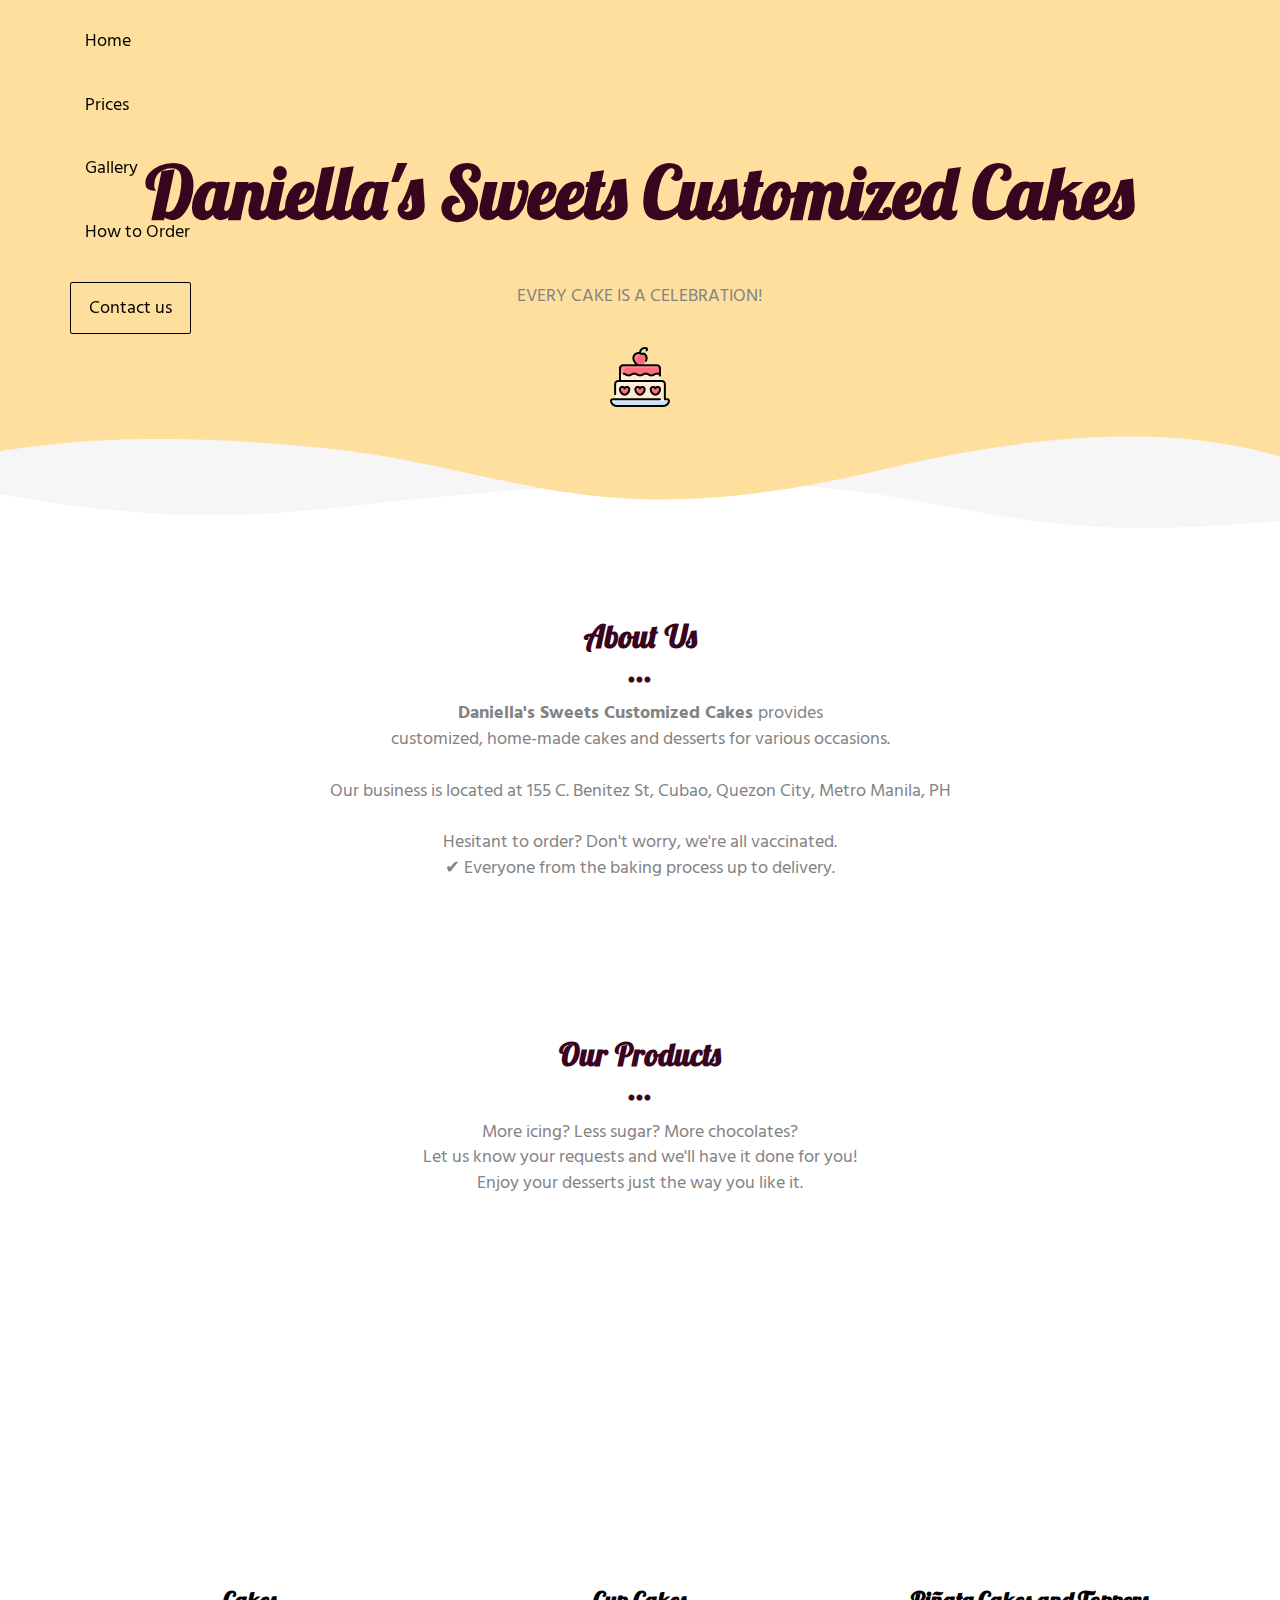
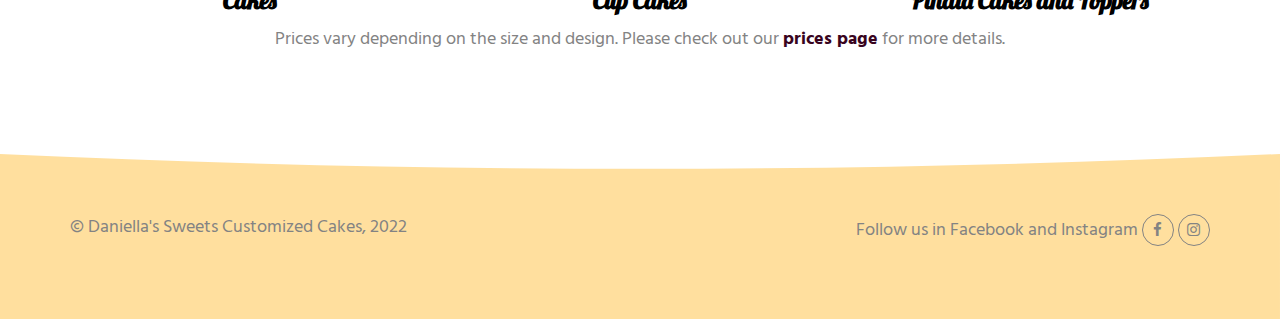
==== commit 39e0d598: "Update to correct typo" ====
--- a/index.html
+++ b/index.html
@@ -3,11 +3,12 @@
 
 <head>
   <meta charset="UTF-8">
-  <meta content="IE=edge" http-equiv="X-UA-Compatible">
+  <meta http-equiv="X-UA-Compatible" content="IE=edge,chrome=1">
   <meta content="width=device-width,initial-scale=1" name="viewport">
-  <meta content="description" name="description">
+  <meta content="description" name="Daniella's Sweets Customized Cakes offers a variety of customized, home-made cakes and desserts for various occasions.">
+  <meta name="keywords" content="Daniella's Cakes Desserts Sweets Toppers Bridal Cakes">
+  <meta name="author" content="Veni Di Gonzales">
   <meta name="google" content="notranslate" />
-  <meta content="Mashup templates have been developped by Orson.io team" name="author">
 
   <!-- Disable tap highlight on IE -->
   <meta name="msapplication-tap-highlight" content="no">
@@ -95,7 +96,7 @@
       <div class="row section-container-spacer">
         <div class="col-xs-12 col-md-12">
           <h2>Our Products</h2>
-          <p>More icing? Less sugar? More chocolates? <br> Let us know your requests and we'll have it done for you! <br> Enjoy your dessets just the way you like it. </p>
+          <p>More icing? Less sugar? More chocolates? <br> Let us know your requests and we'll have it done for you! <br> Enjoy your desserts just the way you like it. </p>
         </div>  
       </div>
       <div class="row">
